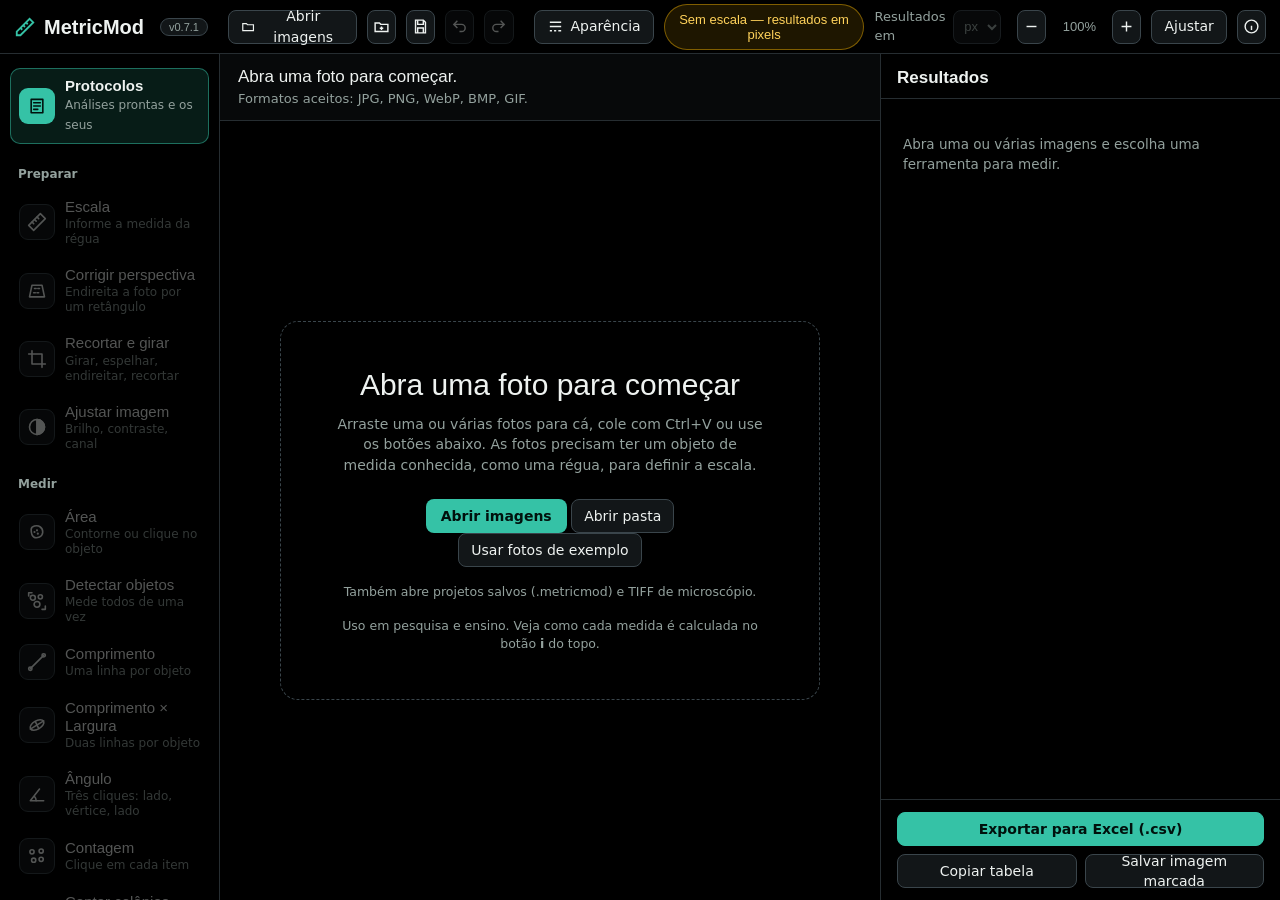
==== index.html @ 8ec02766 "MetricMod 0.7.1: corrigir iluminação com o rolling ball do ImageJ (idêntico); licença MIT Co-Authore" ====
<!DOCTYPE html>
<html lang="pt-BR">
<head>
<meta charset="utf-8">
<meta name="viewport" content="width=device-width, initial-scale=1">
<title>MetricMod</title>
<link rel="manifest" href="manifest.webmanifest">
<meta name="theme-color" content="#000000">
<meta name="apple-mobile-web-app-capable" content="yes">
<meta name="apple-mobile-web-app-title" content="MetricMod">
<meta name="apple-mobile-web-app-status-bar-style" content="black">
<link rel="apple-touch-icon" href="apple-touch-icon.png">
<link rel="icon" type="image/png" href="favicon-32.png">
<style>:root {
  --bg: #000000;
  --raise: #121618;        /* botões e campos */
  --raise-2: #1b2124;      /* hover */
  --line: #262d31;
  --line-2: #3a454b;
  --text: #eef2f0;
  --soft: #93a19d;
  --accent: #35c2a6;       /* verde-água: ação principal */
  --accent-ink: #00110d;
  --accent-soft: rgba(53, 194, 166, .14);
  --scale: #f5b700;
  --danger: #ff6b6b;
  --num: "Bahnschrift", "DIN Alternate", "Roboto Condensed", "Arial Narrow", sans-serif;
  --body: "Segoe UI Variable Text", "Segoe UI", system-ui, -apple-system, sans-serif;
  color-scheme: dark;
}
* { box-sizing: border-box; }
html, body { margin: 0; height: 100%; }
body {
  font: 14px/1.45 var(--body); color: var(--text); background: var(--bg);
  display: grid; grid-template-rows: 54px 1fr; grid-template-columns: 220px 1fr 400px;
  grid-template-areas: "top top top" "tools stage results"; overflow: hidden;
}
button, input, select { font: inherit; color: inherit; }
button { cursor: pointer; }
button:disabled { cursor: default; }
:focus-visible { outline: 2px solid var(--accent); outline-offset: 2px; }
input[type=range] { accent-color: var(--accent); }
input[type=checkbox] { accent-color: var(--accent); width: 15px; height: 15px; }

/* barra superior */
#top { grid-area: top; display: flex; align-items: center; gap: 10px; padding: 0 14px; border-bottom: 1px solid var(--line); background: var(--bg); position: relative; z-index: 5; }
#brand { font: 600 20px/1 var(--num); margin-right: 10px; display: flex; align-items: center; gap: 8px; }
#brand svg { width: 22px; height: 22px; }
.tbtn { border: 1px solid var(--line-2); background: var(--raise); border-radius: 8px; height: 34px; padding: 0 12px; display: inline-flex; align-items: center; gap: 7px; }
.tbtn:hover:not(:disabled) { background: var(--raise-2); border-color: #56646b; }
.tbtn:disabled { opacity: .35; }
.tbtn.icon { width: 34px; padding: 0; justify-content: center; }
.tbtn svg { width: 17px; height: 17px; }
.spacer { flex: 1; }
#scaleChip { font: 500 13px var(--num); padding: 7px 12px; border-radius: 999px; background: rgba(245, 183, 0, .12); color: #ffd25a; border: 1px solid rgba(245, 183, 0, .45); }
#scaleChip.set { background: var(--accent-soft); color: var(--accent); border-color: rgba(53, 194, 166, .45); }
#unitLbl { font-size: 13px; color: var(--soft); display: inline-flex; align-items: center; gap: 6px; margin-right: 6px; }
select { height: 34px; border: 1px solid var(--line-2); border-radius: 8px; padding: 0 6px; background: var(--raise); font: 500 13px var(--num); }
select:disabled { opacity: .4; }
#photoNav { display: inline-flex; align-items: center; gap: 4px; }
#photoNav[hidden] { display: none; }
#photoSel { max-width: 240px; }
#resSub { color: var(--soft); font-size: 12px; max-width: 190px; overflow: hidden; text-overflow: ellipsis; white-space: nowrap; }
#groupBar { padding: 10px 16px 12px; border-bottom: 1px solid var(--line); display: grid; gap: 6px; }
#groupBar[hidden] { display: none; }
#groupBar label { font-size: 12px; color: var(--soft); }
#groupBar .grow { display: flex; gap: 6px; }
#groupIn { flex: 1; min-width: 0; height: 34px; border: 1px solid var(--line-2); border-radius: 8px; padding: 0 10px; background: var(--raise); }
#groupIn::placeholder { color: #66736f; }
td.gcell select { height: 26px; font-size: 12px; padding: 0 2px; max-width: 92px; }
#zoomLbl { font: 500 13px var(--num); min-width: 46px; text-align: center; color: var(--soft); }

/* painel de aparência */
#lookWrap { position: relative; }
#lookPanel { position: absolute; right: 0; top: 42px; width: 360px; background: #0d1012; border: 1px solid var(--line-2); border-radius: 12px; padding: 14px 16px; box-shadow: 0 14px 40px rgba(0, 0, 0, .7); display: grid; gap: 12px; }
#lookPanel[hidden] { display: none; }
.lrow { display: grid; grid-template-columns: 1fr; gap: 6px; font-size: 13px; color: var(--soft); }
.lrow:has(output) { grid-template-columns: 1fr 52px; align-items: center; }
.lrow:has(output) span { grid-column: span 2; }
.lrow output { font: 500 13px var(--num); color: var(--text); text-align: right; }
.lrow.chk { display: flex; align-items: center; gap: 8px; color: var(--text); }
.lrow select { width: 100%; }
#lkColors { display: flex; flex-wrap: wrap; gap: 6px; align-items: center; }
#lkColors em { font-style: normal; color: var(--soft); }
.swb { width: 26px; height: 26px; border-radius: 7px; border: 2px solid transparent; outline: 1px solid rgba(255, 255, 255, .15); }
.swb.on { border-color: #fff; }
#lkCustom { width: 34px; height: 28px; border: 1px solid var(--line-2); border-radius: 7px; background: var(--raise); padding: 2px; }
.lnote { margin: 0; font-size: 12px; color: var(--soft); }

/* ferramentas */
#tools { grid-area: tools; padding: 14px 10px; border-right: 1px solid var(--line); display: flex; flex-direction: column; gap: 3px; overflow-y: auto; }
#tools h2 { font: 600 12px var(--body); color: var(--soft); margin: 14px 8px 6px; }
#tools h2:first-child { margin-top: 0; }
.tool { display: grid; grid-template-columns: 36px 1fr; align-items: center; gap: 10px; text-align: left; border: 1px solid transparent; background: none; border-radius: 10px; padding: 7px 8px; }
.tool .ic { width: 36px; height: 36px; border-radius: 9px; display: grid; place-items: center; background: var(--raise); border: 1px solid var(--line-2); }
.tool .ic svg { width: 20px; height: 20px; }
.tool b { font: 500 15px/1.15 var(--num); display: block; }
.tool small { color: var(--soft); font-size: 12px; display: block; margin-top: 2px; line-height: 1.25; }
.tool:hover:not(:disabled) { background: var(--raise); }
.tool.active { background: var(--accent-soft); border-color: rgba(53, 194, 166, .5); }
.tool.active .ic { background: var(--accent); color: var(--accent-ink); border-color: var(--accent); }
.tool:disabled { opacity: .35; }
.tool.pulse .ic { animation: pulse 1.6s ease-in-out 3; }
@keyframes pulse { 50% { box-shadow: 0 0 0 6px rgba(245, 183, 0, .5); } }
@media (prefers-reduced-motion: reduce) { .tool.pulse .ic { animation: none; box-shadow: 0 0 0 3px var(--scale); } }

/* palco */
#stage { grid-area: stage; position: relative; background: var(--bg); overflow: hidden; display: grid; grid-template-rows: auto 1fr; }
#guide { border-bottom: 1px solid var(--line); padding: 12px 18px; display: flex; align-items: center; gap: 14px; flex-wrap: wrap; min-height: 64px; background: #07090a; }
#guide .step { font: 600 13px var(--num); color: var(--accent-ink); background: var(--accent); border-radius: 6px; padding: 4px 9px; white-space: nowrap; }
#guide .msg { font: 500 17px/1.3 var(--num); flex: 1 1 280px; }
#guide .msg em { font-style: normal; color: var(--soft); font-family: var(--body); font-size: 13px; display: block; font-weight: 400; margin-top: 3px; max-width: 72ch; }
#guide .ctl { display: flex; align-items: center; gap: 8px; flex-wrap: wrap; }
#guide label { font-size: 13px; color: var(--soft); display: inline-flex; align-items: center; gap: 6px; }
#guide input[type=number] { width: 88px; height: 34px; border: 1px solid var(--line-2); border-radius: 8px; padding: 0 8px; font: 500 15px var(--num); background: var(--raise); }
#guide input[type=range] { width: 140px; }
.seg { display: inline-flex; border: 1px solid var(--line-2); border-radius: 9px; overflow: hidden; }
.seg button { border: 0; background: var(--raise); padding: 0 12px; height: 32px; border-right: 1px solid var(--line-2); white-space: nowrap; }
.seg button:last-child { border-right: 0; }
.seg button:hover:not(:disabled):not(.on) { background: var(--raise-2); }
.seg button.on { background: var(--accent); color: var(--accent-ink); font-weight: 600; }
.seg button:disabled { opacity: .35; }
.pbtn { border: 0; background: var(--accent); color: var(--accent-ink); border-radius: 8px; height: 34px; padding: 0 15px; font-weight: 600; }
.pbtn:hover:not(:disabled) { filter: brightness(1.1); }
.pbtn:disabled { opacity: .4; }
.gbtn { border: 1px solid var(--line-2); background: var(--raise); border-radius: 8px; height: 34px; padding: 0 12px; }
.gbtn:hover { background: var(--raise-2); }
#canvasWrap { position: relative; overflow: hidden; }
#cv { position: absolute; inset: 0; width: 100%; height: 100%; touch-action: none; }
#empty { position: absolute; inset: 0; display: grid; place-items: center; text-align: center; padding: 20px; }
#empty .box { border: 1.5px dashed var(--line-2); border-radius: 18px; padding: 46px 54px; max-width: 540px; }
#empty h1 { font: 500 30px/1.15 var(--num); margin: 0 0 12px; }
#empty p { margin: 0 0 24px; color: var(--soft); }
#empty p.small { font-size: 12.5px; margin: 16px 0 0; }
#resume { margin-top: 22px; border-top: 1px solid var(--line-2); padding-top: 18px; display: grid; gap: 8px; justify-items: center; }
#resume[hidden] { display: none; }
#resume span { color: var(--soft); font-size: 13px; }
#empty .box { pointer-events: auto; }
#empty.drag .box { border-color: var(--scale); background: rgba(245, 183, 0, .05); }
#busy { position: absolute; right: 14px; bottom: 14px; background: var(--raise-2); border: 1px solid var(--line-2); padding: 7px 12px; border-radius: 8px; font-size: 13px; display: none; }
#toast { position: absolute; left: 50%; bottom: 18px; transform: translateX(-50%); background: #e9efec; color: #071010; padding: 9px 16px; border-radius: 9px; font-size: 13px; font-weight: 500; opacity: 0; transition: opacity .2s; pointer-events: none; max-width: 80%; text-align: center; }
#toast.show { opacity: 1; }

/* resultados */
#results { grid-area: results; border-left: 1px solid var(--line); display: flex; flex-direction: column; min-height: 0; }
#resHead { padding: 14px 16px 10px; display: flex; align-items: center; gap: 8px; border-bottom: 1px solid var(--line); }
#resHead h2 { font: 600 17px var(--num); margin: 0; flex: 1; }
#resBody { overflow-y: auto; flex: 1; padding: 6px 0 20px; }
.sec { padding: 10px 16px 4px; overflow-x: auto; }
.sec h3 { font: 600 14px var(--num); margin: 4px 0 8px; display: flex; justify-content: space-between; }
.sec h3 span { color: var(--soft); font-weight: 400; font-family: var(--body); font-size: 12px; }
table { width: 100%; border-collapse: collapse; font-size: 13px; }
th { text-align: right; font-weight: 500; color: var(--soft); font-size: 11.5px; padding: 4px 3px; border-bottom: 1px solid var(--line-2); white-space: nowrap; }
th:first-child, td:first-child { text-align: left; }
td { text-align: right; padding: 5px 3px; border-bottom: 1px solid var(--line); font: 400 14px var(--num); font-variant-numeric: tabular-nums; white-space: nowrap; }
tr.row { cursor: pointer; }
tr.row:hover td { background: var(--raise); }
tr.row.sel td { background: var(--accent-soft); }
tr.sum td { color: var(--soft); font-size: 12.5px; border-bottom: 0; }
td .dot { display: inline-block; width: 10px; height: 10px; border-radius: 3px; margin-right: 6px; vertical-align: -1px; }
td .sw { display: inline-block; width: 16px; height: 12px; border-radius: 3px; border: 1px solid rgba(255, 255, 255, .2); vertical-align: -2px; }
td .del { border: 0; background: none; color: var(--soft); padding: 0 2px; font-size: 15px; visibility: hidden; }
tr.row:hover .del, tr.row.sel .del { visibility: visible; }
td .del:hover { color: var(--danger); }
#resEmpty { color: var(--soft); padding: 30px 22px; font-size: 13.5px; }
#resFoot { border-top: 1px solid var(--line); padding: 12px 16px; display: grid; grid-template-columns: 1fr 1fr; gap: 8px; }
#resFoot .tbtn { justify-content: center; }
#resFoot .wide { grid-column: span 2; background: var(--accent); color: var(--accent-ink); border-color: var(--accent); font-weight: 600; }
#resFoot .wide:hover { filter: brightness(1.1); background: var(--accent); }

@media (max-width: 1150px) {
  body { grid-template-columns: 76px 1fr 320px; }
  .tool { grid-template-columns: 36px; justify-content: center; }
  .tool b, .tool small, #tools h2 { display: none; }
  #unitLbl span { display: none; }
}

#verBadge { margin-left: 8px; font: 500 11px var(--num); color: var(--soft); background: var(--raise); border: 1px solid var(--line-2); border-radius: 999px; padding: 2px 8px; vertical-align: 2px; }
#verBadge:hover { color: var(--text); border-color: var(--accent); }
#about { position: fixed; top: 0; right: 0; bottom: 0; width: min(620px, 100%); z-index: 35; background: #050707; border-left: 1px solid var(--line-2); box-shadow: -20px 0 50px rgba(0,0,0,.7); display: flex; flex-direction: column; }
#about[hidden] { display: none; }
#aboutHead { flex: none; display: flex; align-items: center; justify-content: space-between; padding: 14px 18px 8px; }
#aboutHead h2 { margin: 0; font: 600 20px var(--num); }
#aboutHead h2 span { color: var(--soft); font-weight: 400; font-size: 15px; }
#aboutTabs { flex: none; margin: 4px 18px 10px; align-self: flex-start; max-width: calc(100% - 36px); overflow-x: auto; }
#aboutBody { flex: 1; min-height: 0; overflow-y: auto; padding: 4px 18px 30px; line-height: 1.55; }
#aboutBody h3 { font: 600 15px var(--num); margin: 18px 0 6px; color: var(--text); }
#aboutBody p { margin: 0 0 8px; color: #c9d3d0; max-width: 70ch; }
#aboutBody .ref { font-size: 12.5px; color: var(--soft); }
#aboutBody .ij { font-size: 12.5px; color: var(--accent); }
#aboutBody .notice { border: 1px solid rgba(245,183,0,.45); background: rgba(245,183,0,.08); color: #ffd25a; border-radius: 10px; padding: 10px 12px; margin: 6px 0 14px; font-size: 13px; }
#aboutBody table { font-size: 12.5px; margin-top: 8px; }
#aboutBody td, #aboutBody th { white-space: normal; text-align: left; font-family: var(--body); font-size: 12.5px; vertical-align: top; padding: 6px 6px; }
#aboutBody .cite { background: var(--raise); border: 1px solid var(--line-2); border-radius: 10px; padding: 12px 14px; margin: 6px 0 4px; font-size: 13.5px; color: var(--text); }
#aboutBody .row { display: flex; gap: 8px; margin-bottom: 14px; }
#btnRes, #resClose, #guide .tips { display: none; }
#btnInstall[hidden] { display: none; }
#updBar { position: fixed; left: 50%; top: 64px; transform: translateX(-50%); z-index: 40; background: #0d1012; border: 1px solid var(--accent); border-radius: 12px; padding: 10px 12px 10px 16px; display: flex; gap: 12px; align-items: center; box-shadow: 0 10px 30px rgba(0,0,0,.7); }
#updBar[hidden] { display: none; }
#guide .tips { border: 1px solid var(--line-2); background: var(--raise); border-radius: 999px; width: 30px; height: 30px; align-items: center; justify-content: center; font: 600 14px var(--num); }
#btnRes b { font: 600 12px var(--num); background: var(--accent); color: var(--accent-ink); border-radius: 999px; padding: 1px 7px; }

/* ---------- celular e telas estreitas ---------- */
@media (max-width: 820px) {
  body { grid-template-columns: 1fr; grid-template-rows: auto 1fr auto; grid-template-areas: "top" "stage" "tools"; height: 100dvh; }
  #top { height: auto; min-height: 52px; padding: 8px; gap: 6px; overflow-x: auto; scrollbar-width: none; }
  #top::-webkit-scrollbar { display: none; }
  #top > * { flex: none; }
  #brand { font-size: 0; margin-right: 2px; }
  #brand svg { width: 24px; height: 24px; }
  .lbl { display: none; }
  .tbtn { height: 38px; }
  .tbtn.icon { width: 38px; }
  #scaleChip { max-width: 150px; overflow: hidden; text-overflow: ellipsis; white-space: nowrap; }
  #zoomLbl, #btnZoomIn, #btnZoomOut { display: none; }
  #photoSel { max-width: 130px; }
  #btnRes { display: inline-flex; }
  .spacer { display: none; }
  #lookPanel { position: fixed; left: 8px; right: 8px; top: 60px; width: auto; max-height: calc(100dvh - 80px); overflow-y: auto; z-index: 30; }

  #tools { grid-area: tools; flex-direction: row; gap: 2px; padding: 6px 6px calc(6px + env(safe-area-inset-bottom)); border-right: 0; border-top: 1px solid var(--line); overflow-x: auto; overflow-y: hidden; scrollbar-width: none; }
  #tools::-webkit-scrollbar { display: none; }
  #tools h2 { display: none; }
  .tool { flex: none; width: 74px; grid-template-columns: 1fr; justify-items: center; text-align: center; gap: 4px; padding: 6px 2px; }
  .tool b { display: block; font-size: 11.5px; line-height: 1.15; }
  .tool small { display: none; }
  .tool .ic { width: 40px; height: 40px; }

  #guide { padding: 8px 10px; gap: 8px; min-height: 0; max-height: 46dvh; overflow-y: auto; }
  #guide .msg { font-size: 15px; flex: 1 1 0; min-width: 60%; }
  #guide .msg em { font-size: 12px; display: none; }
  #guide.open .msg em { display: block; }
  #guide .tips { display: inline-flex; }
  #guide .ctl { gap: 6px; flex-wrap: nowrap; overflow-x: auto; max-width: 100%; scrollbar-width: none; padding-bottom: 2px; }
  #guide .ctl::-webkit-scrollbar { display: none; }
  #guide .ctl > * { flex: none; }
  #brand { order: -3; } #btnRes { order: -2; }
  #guide input[type=range] { width: 110px; }
  .seg { max-width: 100%; overflow-x: auto; scrollbar-width: none; }
  .seg button { height: 34px; padding: 0 10px; font-size: 13px; }
  .pbtn, .gbtn { height: 38px; }

  #results { position: fixed; left: 0; right: 0; bottom: 0; height: 78dvh; z-index: 25; background: #000; border: 1px solid var(--line-2); border-bottom: 0; border-radius: 16px 16px 0 0; transform: translateY(105%); transition: transform .25s ease; box-shadow: 0 -10px 40px rgba(0, 0, 0, .8); }
  body.showRes #results { transform: none; }
  #resClose { display: inline-flex; }
  #resSub { display: none; }
  #empty .box { padding: 28px 20px; }
  #empty h1 { font-size: 23px; }
  #toast { bottom: 10px; max-width: 94%; }
}
@media (max-width: 820px) and (prefers-reduced-motion: reduce) { #results { transition: none; } }

/* protocolos e painéis laterais */
.drawer { position: fixed; top: 0; left: 0; bottom: 0; width: min(560px, 100%); z-index: 35; background: #050707; border-right: 1px solid var(--line-2); box-shadow: 20px 0 50px rgba(0,0,0,.7); display: flex; flex-direction: column; }
.drawer[hidden] { display: none; }
.dhead { flex: none; display: flex; align-items: center; justify-content: space-between; padding: 14px 18px 8px; }
.dhead h2 { margin: 0; font: 600 20px var(--num); }
.dbody { flex: 1; min-height: 0; overflow-y: auto; padding: 4px 18px 30px; }
.dbody h3 { font: 600 15px var(--num); margin: 20px 0 8px; }
.dbody p { color: #c9d3d0; margin: 0 0 10px; }
.dbody .ref { font-size: 12.5px; color: var(--soft); }
.dbody .row { display: flex; gap: 8px; flex-wrap: wrap; margin: 8px 0 6px; }
.pcard { border: 1px solid var(--line-2); background: var(--raise); border-radius: 12px; padding: 12px 14px; margin-bottom: 10px; display: grid; gap: 10px; }
.pcard b { font: 600 15px var(--num); display: block; }
.pcard span { font-size: 12px; color: var(--accent); }
.pcard p { margin: 4px 0 0; font-size: 13px; color: var(--soft); }
.pbtns { display: flex; gap: 6px; flex-wrap: wrap; }
.fld { display: grid; gap: 4px; font-size: 13px; color: var(--soft); margin-bottom: 10px; }
.fld input, .fld select, .fld textarea { background: var(--raise); border: 1px solid var(--line-2); border-radius: 8px; padding: 8px 10px; color: var(--text); font: inherit; }
.chk { display: flex; gap: 8px; align-items: flex-start; font-size: 13px; margin-bottom: 8px; color: var(--text); }
.chk input { margin-top: 2px; }
#tools .protoBtn { display: grid; grid-template-columns: 36px 1fr; align-items: center; gap: 10px; text-align: left; border: 1px solid rgba(53,194,166,.5); background: var(--accent-soft); border-radius: 10px; padding: 8px; margin-bottom: 6px; }
#tools .protoBtn .ic { width: 36px; height: 36px; border-radius: 9px; display: grid; place-items: center; background: var(--accent); color: var(--accent-ink); }
#tools .protoBtn .ic svg { width: 20px; height: 20px; }
#tools .protoBtn b { font: 600 15px var(--num); display: block; }
#tools .protoBtn small { color: var(--soft); font-size: 12px; }
.proto { flex-basis: 100%; border: 1px solid rgba(53,194,166,.45); background: var(--accent-soft); border-radius: 10px; padding: 8px 10px; }
.proto .ptop { display: flex; gap: 8px; align-items: center; flex-wrap: wrap; }
.proto b { font: 600 14px var(--num); margin-right: 4px; }
.proto ol { margin: 8px 0 2px; padding-left: 20px; color: #c9d3d0; font-size: 13px; }
.gbtn.sm, .pbtn.sm { height: 28px; padding: 0 10px; font-size: 12.5px; }
#guide .lbl2 { font-size: 13px; color: var(--soft); }
#btnCmp.on { border-color: var(--scale); color: var(--scale); }
#cmpSel[hidden] { display: none; }
#cmpSel { max-width: 200px; }
.chk2 { display: flex; gap: 8px; align-items: center; font-size: 13px; color: var(--text); margin-top: 4px; }
#chartBox { border-top: 1px solid var(--line); padding: 10px 16px 6px; }
#chartBox[hidden] { display: none; }
#chartBox .ch { display: flex; justify-content: space-between; align-items: center; gap: 8px; font-size: 12.5px; color: var(--soft); margin-bottom: 6px; }
#chart { width: 100%; height: 150px; display: block; }
.lsub { border-left: 2px solid var(--line-2); padding-left: 10px; display: grid; gap: 10px; }
.lsub[hidden] { display: none; }
.lsub input[type=number] { width: 120px; height: 30px; background: var(--raise); border: 1px solid var(--line-2); border-radius: 7px; color: var(--text); padding: 0 8px; }
@media (max-width: 820px) { #tools .protoBtn { flex: none; width: 82px; grid-template-columns: 1fr; justify-items: center; text-align: center; gap: 4px; margin: 0 4px 0 0; padding: 6px 2px; } #tools .protoBtn small { display: none; } #tools .protoBtn b { font-size: 11.5px; } }

/* tutorial de primeiro uso */
#tour { position: fixed; inset: 0; z-index: 50; pointer-events: none; }
#tour[hidden] { display: none; }
#tourBox { position: fixed; pointer-events: auto; width: min(340px, calc(100vw - 24px)); background: #0d1012; border: 1px solid var(--accent); border-radius: 12px; padding: 14px 16px; box-shadow: 0 14px 40px rgba(0,0,0,.8); }
#tourTxt b { font: 600 16px var(--num); display: block; margin-bottom: 4px; }
#tourTxt { font-size: 13.5px; color: #c9d3d0; }
#tourBox .row { display: flex; gap: 8px; align-items: center; margin-top: 12px; }
#tourStep { flex: 1; font-size: 12px; color: var(--soft); }
.tourHi { position: relative; z-index: 49; outline: 3px solid var(--scale) !important; outline-offset: 3px; border-radius: 10px; }
</style>
</head>
<body>
<header id="top">
  <div id="brand" title="MetricMod 0.7.1"><svg viewBox="0 0 24 24" fill="none" stroke="#35c2a6" stroke-width="2"><path d="M3 17 17 3l4 4L7 21H3z"/><path d="m7 13 2 2M10 10l2 2M13 7l2 2"/></svg>MetricMod<button id="verBadge" title="Novidades desta versão">v0.7.1</button></div>
  <button class="tbtn" id="btnOpen" title="Abrir uma ou várias imagens (Ctrl+O)"><svg viewBox="0 0 24 24" fill="none" stroke="currentColor" stroke-width="2"><path d="M3 7h6l2 2h10v10H3z"/></svg><span class="lbl">Abrir imagens</span></button>
  <input type="file" id="file" accept="image/*,.tif,.tiff,.heic,.heif,.metricmod" multiple hidden>
  <input type="file" id="folder" webkitdirectory multiple hidden>
  <button class="tbtn icon" id="btnFolder" title="Abrir uma pasta inteira de fotos"><svg viewBox="0 0 24 24" fill="none" stroke="currentColor" stroke-width="2"><path d="M3 7h6l2 2h10v10H3z"/><path d="M12 12v5M9.5 14.5h5"/></svg></button>
  <button class="tbtn icon" id="btnSave" title="Salvar projeto: fotos e medições, para continuar depois (Ctrl+S)"><svg viewBox="0 0 24 24" fill="none" stroke="currentColor" stroke-width="2"><path d="M5 3h11l3 3v15H5z"/><path d="M8 3v6h8V3M8 21v-7h8v7"/></svg></button>
  <div id="photoNav" hidden>
    <button class="tbtn icon" id="photoPrev" title="Foto anterior (PageUp)"><svg viewBox="0 0 24 24" fill="none" stroke="currentColor" stroke-width="2"><path d="m15 5-7 7 7 7"/></svg></button>
    <select id="photoSel" title="Escolher foto"></select>
    <button class="tbtn icon" id="btnCmp" title="Comparar com outra foto (arraste a divisória)"><svg viewBox="0 0 24 24" fill="none" stroke="currentColor" stroke-width="2"><rect x="3" y="4" width="18" height="16" rx="2"/><path d="M12 2v20"/></svg></button>
    <select id="cmpSel" hidden title="Foto para comparar"></select>
    <button class="tbtn icon" id="photoNext" title="Próxima foto (PageDown)"><svg viewBox="0 0 24 24" fill="none" stroke="currentColor" stroke-width="2"><path d="m9 5 7 7-7 7"/></svg></button>
  </div>
  <button class="tbtn icon" id="btnUndo" title="Desfazer (Ctrl+Z)" disabled><svg viewBox="0 0 24 24" fill="none" stroke="currentColor" stroke-width="2"><path d="M9 14 4 9l5-5"/><path d="M4 9h11a5 5 0 0 1 0 10h-3"/></svg></button>
  <button class="tbtn icon" id="btnRedo" title="Refazer (Ctrl+Y)" disabled><svg viewBox="0 0 24 24" fill="none" stroke="currentColor" stroke-width="2"><path d="m15 14 5-5-5-5"/><path d="M20 9H9a5 5 0 0 0 0 10h3"/></svg></button>
  <div class="spacer"></div>
  <div id="lookWrap">
    <button class="tbtn" id="btnLook" aria-expanded="false" aria-controls="lookPanel" title="Espessura, tipo de linha, cores e legenda"><svg viewBox="0 0 24 24" fill="none" stroke="currentColor" stroke-width="2"><path d="M4 6h16M4 12h16" /><path d="M4 18h3M10 18h3M16 18h4"/></svg><span class="lbl">Aparência</span></button>
    <div id="lookPanel" hidden>
      <div class="lrow"><span>Espessura da linha</span><input type="range" id="lkWidth" min="1" max="8" step="0.5"><output id="lkWidthV"></output></div>
      <div class="lrow"><span>Tipo de linha</span><div class="seg" id="lkDash"><button data-v="solid">Contínua</button><button data-v="dash">Tracejada</button><button data-v="dot">Pontilhada</button></div></div>
      <div class="lrow"><span>Legenda</span><select id="lkLegend">
        <option value="line">Junto de cada marcação</option>
        <option value="tl">Canto superior esquerdo</option><option value="tr">Canto superior direito</option>
        <option value="bl">Canto inferior esquerdo</option><option value="br">Canto inferior direito</option>
        <option value="none">Sem legenda</option></select></div>
      <label class="lrow chk" id="lkTagsRow"><input type="checkbox" id="lkTags"> Mostrar o nome (A1, C1…) junto da marcação</label>
      <label class="lrow chk"><input type="checkbox" id="lkStamp"> Carimbo na imagem salva (versão, escala e data)</label>
      <label class="lrow chk"><input type="checkbox" id="lkSbar"> Barra de escala na imagem</label>
      <div id="lkSbarOpts" class="lsub" hidden>
        <div class="lrow"><span>Posição</span><select id="lkSbarPos"><option value="br">Canto inferior direito</option><option value="bl">Canto inferior esquerdo</option><option value="tr">Canto superior direito</option><option value="tl">Canto superior esquerdo</option></select></div>
        <div class="lrow"><span>Cor</span><select id="lkSbarColor"><option value="auto">Automática (contraste com o fundo)</option><option value="white">Branca</option><option value="black">Preta</option></select></div>
        <div class="lrow"><span>Tamanho da barra <span id="lkSbarUnit"></span> (vazio = automático)</span><input type="number" id="lkSbarLen" min="0" step="any" placeholder="automático"></div>
        <div class="lrow"><span>Espessura</span><input type="range" id="lkSbarThick" min="0.5" max="4" step="0.5"><output></output></div>
        <label class="lrow chk"><input type="checkbox" id="lkSbarText"> Mostrar o valor embaixo da barra</label>
      </div>
      <div class="lrow"><span>Tamanho do texto</span><input type="range" id="lkSize" min="9" max="24"><output id="lkSizeV"></output></div>
      <div class="lrow"><span>Cor da marcação selecionada</span><div id="lkColors"></div></div>
      <p class="lnote">Vale para a tela e para a imagem salva.</p>
    </div>
  </div>
  <button id="scaleChip" title="Definir escala">Sem escala — resultados em pixels</button>
  <label id="unitLbl"><span class="lbl">Resultados em</span> <select id="dispUnit" disabled><option>px</option></select></label>
  <button class="tbtn icon" id="btnZoomOut" title="Diminuir zoom (−)"><svg viewBox="0 0 24 24" fill="none" stroke="currentColor" stroke-width="2"><path d="M5 12h14"/></svg></button>
  <span id="zoomLbl">100%</span>
  <button class="tbtn icon" id="btnZoomIn" title="Aumentar zoom (+)"><svg viewBox="0 0 24 24" fill="none" stroke="currentColor" stroke-width="2"><path d="M5 12h14M12 5v14"/></svg></button>
  <button class="tbtn" id="btnFit" title="Ajustar à janela (0)">Ajustar</button>
  <button class="tbtn icon" id="btnAbout" title="Métodos, validação e como citar"><svg viewBox="0 0 24 24" fill="none" stroke="currentColor" stroke-width="2"><circle cx="12" cy="12" r="9"/><path d="M12 11v6M12 7.5v.01"/></svg></button>
  <button class="tbtn" id="btnInstall" hidden title="Instalar o MetricMod neste aparelho"><svg viewBox="0 0 24 24" fill="none" stroke="currentColor" stroke-width="2"><path d="M12 3v12M7 10l5 5 5-5M4 20h16"/></svg><span class="lbl">Instalar</span></button>
  <button class="tbtn" id="btnRes" title="Ver resultados">Resultados <b id="resCount">0</b></button>
</header>

<nav id="tools" aria-label="Ferramentas"></nav>
<aside id="protoPanel" class="drawer" hidden aria-label="Protocolos">
  <div class="dhead"><h2>Protocolos</h2><button class="tbtn" id="protoClose">Fechar</button></div>
  <div class="dbody" id="protoBody"></div>
  <input type="file" id="protoFile" accept=".json,application/json" hidden>
</aside>

<main id="stage">
  <div id="guide"></div>
  <div id="canvasWrap">
    <canvas id="cv"></canvas>
    <div id="empty"><div class="box">
      <h1>Abra uma foto para começar</h1>
      <p>Arraste uma ou várias fotos para cá, cole com Ctrl+V ou use os botões abaixo. As fotos precisam ter um objeto de medida conhecida, como uma régua, para definir a escala.</p>
      <button class="pbtn" id="btnOpen2">Abrir imagens</button> <button class="gbtn" id="btnFolder2">Abrir pasta</button> <button class="gbtn" id="btnExamples">Usar fotos de exemplo</button>
      <p class="small">Também abre projetos salvos (.metricmod) e TIFF de microscópio.</p>
      <p class="small">Uso em pesquisa e ensino. Veja como cada medida é calculada no botão <b>i</b> do topo.</p>
      <div id="resume" hidden><b>Continuar de onde parou?</b><span id="resumeTxt"></span><div><button class="pbtn" id="btnResume">Continuar</button> <button class="gbtn" id="btnDiscard">Começar do zero</button></div></div>
    </div></div>
    <div id="busy">Processando…</div>
    <div id="toast"></div>
  </div>
</main>

<aside id="results">
  <div id="resHead"><h2>Resultados</h2><span id="resSub"></span><button class="tbtn" id="resClose">Fechar</button></div>
  <div id="groupBar" hidden>
    <label for="groupIn">Grupo das próximas medições</label>
    <div class="grow"><input id="groupIn" list="groupList" placeholder="Sem grupo (digite, ex.: Tratamento A)" autocomplete="off"><datalist id="groupList"></datalist>
    <button class="gbtn" id="groupAll" title="Coloca todas as medições desta foto no grupo escolhido">Aplicar à foto</button></div>
    <label class="chk2" title="Acrescenta média, desvio, mínimo, máximo e densidade integrada de cinza às áreas"><input type="checkbox" id="measureInt"> Medir intensidade (cinza)</label>
  </div>
  <div id="resBody"></div>
  <div id="chartBox" hidden><div class="ch"><span id="chartTitle"></span><button class="gbtn sm" id="chartCsv">Exportar valores</button></div><canvas id="chart"></canvas></div>
  <div id="resFoot">
    <button class="tbtn wide" id="btnCsv">Exportar para Excel (.csv)</button>
    <button class="tbtn" id="btnCopy">Copiar tabela</button>
    <button class="tbtn" id="btnPng">Salvar imagem marcada</button>
  </div>
</aside>
<aside id="about" hidden aria-label="Métodos e citação">
  <div id="aboutHead"><h2>MetricMod <span id="aboutVer"></span></h2><button class="tbtn" id="aboutClose">Fechar</button></div>
  <div class="seg" id="aboutTabs"><button data-t="metodos" class="on">Métodos</button><button data-t="validacao">Validação</button><button data-t="citar">Como citar</button><button data-t="novidades">Novidades</button><button data-t="creditos">Créditos</button></div>
  <div id="aboutBody"></div>
</aside>
<div id="tour" hidden><div id="tourBox"><div id="tourTxt"></div><div class="row"><span id="tourStep"></span><button class="gbtn" id="tourSkip">Pular</button><button class="pbtn" id="tourNext">Próximo</button></div></div></div>
<div id="updBar" hidden>Há uma versão nova do MetricMod. <button class="pbtn" id="btnUpd">Atualizar agora</button></div>
<script>/* MetricMod — núcleo de cálculo.
   Algoritmos seguem as convenções do ImageJ 1.54 (domínio público):
   - pixel (x,y) ocupa o quadrado [x,x+1)×[y,y+1); polígono preenche pixels cujo centro está dentro (PolygonFiller)
   - contorno traçado pelas bordas dos pixels, 8-conectado (Wand.traceEdge)
   - perímetro traçado com correção de cantos (PolygonRoi.getTracedPerimeter)
   - Feret máximo/mínimo sobre o fecho convexo (Roi.getFeretValues)
   - limiar de Otsu (AutoThresholder.Otsu)
   Máscaras: {x, y, w, h, data: Uint8Array(w*h)} em coordenadas da imagem. */
(function (root) {
  'use strict';
  const MM = {};

  /* ---------- Máscaras ---------- */
  MM.newMask = (x, y, w, h) => ({ x, y, w, h, data: new Uint8Array(Math.max(0, w * h)) });

  MM.maskCount = (m) => { let n = 0; const d = m.data; for (let i = 0; i < d.length; i++) n += d[i] ? 1 : 0; return n; };

  // Garante que a máscara cubra o retângulo [x0,x1)×[y0,y1), limitado à imagem.
  MM.ensureBounds = (m, x0, y0, x1, y1, W, H) => {
    x0 = Math.max(0, Math.min(x0, m.x)); y0 = Math.max(0, Math.min(y0, m.y));
    x1 = Math.min(W, Math.max(x1, m.x + m.w)); y1 = Math.min(H, Math.max(y1, m.y + m.h));
    if (x0 === m.x && y0 === m.y && x1 === m.x + m.w && y1 === m.y + m.h) return m;
    const n = MM.newMask(x0, y0, x1 - x0, y1 - y0);
    for (let j = 0; j < m.h; j++) n.data.set(m.data.subarray(j * m.w, (j + 1) * m.w), (j + m.y - y0) * n.w + (m.x - x0));
    return n;
  };

  // Recorta a máscara ao menor retângulo com pixels ligados.
  MM.cropMask = (m) => {
    let x0 = m.w, y0 = m.h, x1 = -1, y1 = -1;
    for (let j = 0; j < m.h; j++) for (let i = 0; i < m.w; i++) if (m.data[j * m.w + i]) {
      if (i < x0) x0 = i; if (i > x1) x1 = i; if (j < y0) y0 = j; if (j > y1) y1 = j;
    }
    if (x1 < 0) return MM.newMask(m.x, m.y, 0, 0);
    const n = MM.newMask(m.x + x0, m.y + y0, x1 - x0 + 1, y1 - y0 + 1);
    for (let j = 0; j < n.h; j++) n.data.set(m.data.subarray((j + y0) * m.w + x0, (j + y0) * m.w + x1 + 1), j * n.w);
    return n;
  };

  MM.cloneMask = (m) => ({ x: m.x, y: m.y, w: m.w, h: m.h, data: m.data.slice() });

  /* ---------- Rasterização de polígono (regra do centro do pixel) ---------- */
  MM.rasterPolygon = (pts, W, H) => {
    let minx = Infinity, miny = Infinity, maxx = -Infinity, maxy = -Infinity;
    for (const p of pts) { minx = Math.min(minx, p[0]); maxx = Math.max(maxx, p[0]); miny = Math.min(miny, p[1]); maxy = Math.max(maxy, p[1]); }
    const x0 = Math.max(0, Math.floor(minx)), y0 = Math.max(0, Math.floor(miny));
    const x1 = Math.min(W, Math.ceil(maxx) + 1), y1 = Math.min(H, Math.ceil(maxy) + 1);
    const m = MM.newMask(x0, y0, Math.max(0, x1 - x0), Math.max(0, y1 - y0));
    const n = pts.length, xs = [];
    for (let y = y0; y < y1; y++) {
      const yc = y + 0.5; xs.length = 0;
      for (let i = 0, j = n - 1; i < n; j = i++) {
        const [xi, yi] = pts[i], [xj, yj] = pts[j];
        if ((yi <= yc) !== (yj <= yc)) xs.push(xi + (yc - yi) * (xj - xi) / (yj - yi));
      }
      xs.sort((a, b) => a - b);
      for (let k = 0; k + 1 < xs.length; k += 2) {
        // mesma regra de desempate do ImageJ (PolygonFiller): primeiro pixel = (int)(x + 0,5 + 1e-8)
        const a = Math.max(x0, Math.floor(xs[k] + 0.5 + 1e-8)), b = Math.min(x1, Math.floor(xs[k + 1] + 0.5 + 1e-8));
        for (let x = a; x < b; x++) m.data[(y - y0) * m.w + (x - x0)] = 1;
      }
    }
    return m;
  };

  // Combina 'src' em 'dst' (add=true liga, add=false apaga). Retorna nova máscara recortada.
  MM.combine = (dst, src, add, W, H) => {
    let m = add ? MM.ensureBounds(dst, src.x, src.y, src.x + src.w, src.y + src.h, W, H) : MM.cloneMask(dst);
    for (let j = 0; j < src.h; j++) {
      const yy = src.y + j - m.y; if (yy < 0 || yy >= m.h) continue;
      for (let i = 0; i < src.w; i++) {
        if (!src.data[j * src.w + i]) continue;
        const xx = src.x + i - m.x; if (xx < 0 || xx >= m.w) continue;
        m.data[yy * m.w + xx] = add ? 1 : 0;
      }
    }
    return MM.cropMask(m);
  };

  // Pincel: segmento grosso de (ax,ay) até (bx,by) com raio r.
  MM.strokeMask = (ax, ay, bx, by, r, W, H) => {
    const x0 = Math.max(0, Math.floor(Math.min(ax, bx) - r)), y0 = Math.max(0, Math.floor(Math.min(ay, by) - r));
    const x1 = Math.min(W, Math.ceil(Math.max(ax, bx) + r) + 1), y1 = Math.min(H, Math.ceil(Math.max(ay, by) + r) + 1);
    const m = MM.newMask(x0, y0, Math.max(0, x1 - x0), Math.max(0, y1 - y0));
    const dx = bx - ax, dy = by - ay, L2 = dx * dx + dy * dy, r2 = r * r;
    for (let y = y0; y < y1; y++) for (let x = x0; x < x1; x++) {
      const px = x + 0.5, py = y + 0.5;
      let t = L2 ? ((px - ax) * dx + (py - ay) * dy) / L2 : 0; t = Math.max(0, Math.min(1, t));
      const ex = px - (ax + t * dx), ey = py - (ay + t * dy);
      if (ex * ex + ey * ey <= r2) m.data[(y - y0) * m.w + (x - x0)] = 1;
    }
    return m;
  };

  /* ---------- Preenchimento de furos ---------- */
  MM.fillHoles = (m) => {
    const w = m.w + 2, h = m.h + 2, out = new Uint8Array(w * h), stack = [0];
    const inM = (i, j) => i >= 1 && j >= 1 && i <= m.w && j <= m.h && m.data[(j - 1) * m.w + (i - 1)];
    out[0] = 1;
    while (stack.length) {
      const p = stack.pop(), i = p % w, j = (p / w) | 0;
      const nb = [[i + 1, j], [i - 1, j], [i, j + 1], [i, j - 1]];
      for (const [a, b] of nb) {
        if (a < 0 || b < 0 || a >= w || b >= h) continue;
        const q = b * w + a; if (out[q] || inM(a, b)) continue;
        out[q] = 1; stack.push(q);
      }
    }
    const n = MM.cloneMask(m);
    for (let j = 0; j < m.h; j++) for (let i = 0; i < m.w; i++) if (!out[(j + 1) * w + i + 1]) n.data[j * m.w + i] = 1;
    return n;
  };

  /* ---------- Componentes conectados (8-conectado) ---------- */
  MM.label = (bin, w, h) => {
    const lab = new Int32Array(w * h), comps = []; let next = 0; const stack = [];
    for (let s = 0; s < w * h; s++) {
      if (!bin[s] || lab[s]) continue;
      next++; let area = 0, x0 = w, y0 = h, x1 = 0, y1 = 0, edge = false;
      lab[s] = next; stack.push(s);
      while (stack.length) {
        const p = stack.pop(), x = p % w, y = (p / w) | 0; area++;
        if (x < x0) x0 = x; if (x > x1) x1 = x; if (y < y0) y0 = y; if (y > y1) y1 = y;
        if (x === 0 || y === 0 || x === w - 1 || y === h - 1) edge = true;
        for (let dy = -1; dy <= 1; dy++) for (let dx = -1; dx <= 1; dx++) {
          const a = x + dx, b = y + dy; if (a < 0 || b < 0 || a >= w || b >= h) continue;
          const q = b * w + a; if (bin[q] && !lab[q]) { lab[q] = next; stack.push(q); }
        }
      }
      comps.push({ label: next, area, x0, y0, x1, y1, edge, start: s });
    }
    return { lab, comps };
  };

  MM.maskFromLabel = (lab, w, c) => {
    const m = MM.newMask(c.x0, c.y0, c.x1 - c.x0 + 1, c.y1 - c.y0 + 1);
    for (let j = 0; j < m.h; j++) for (let i = 0; i < m.w; i++) if (lab[(j + c.y0) * w + i + c.x0] === c.label) m.data[j * m.w + i] = 1;
    return m;
  };

  /* ---------- Contorno (porta do Wand.traceEdge, 8-conectado) ---------- */
  // inside(x,y) testa o pixel; vértice (x,y) é o canto superior esquerdo do pixel (x,y).
  MM.traceEdge = (inside, startX, startY) => {
    const xs = [], ys = [];
    const ins = (x, y, d) => {
      switch (d & 3) { case 0: return inside(x, y); case 1: return inside(x, y - 1); case 2: return inside(x - 1, y - 1); default: return inside(x - 1, y); }
    };
    const startDirection = 1; let x = startX, y = startY, direction = startDirection, guard = 0;
    do {
      let nd = direction + 1;
      do { if (ins(x, y, nd)) break; nd--; } while (nd >= direction);
      if (nd !== direction) { xs.push(x); ys.push(y); }
      switch (nd & 3) { case 0: x++; break; case 1: y--; break; case 2: x--; break; case 3: y++; break; }
      direction = nd;
      if (++guard > 1e7) break;
    } while (x !== startX || y !== startY || (direction & 3) !== startDirection);
    if (xs.length && xs[0] !== x) { xs.push(x); ys.push(y); }
    return xs.map((v, i) => [v, ys[i]]);
  };

  // Contornos externos de todos os componentes da máscara, em coordenadas da imagem.
  MM.outlines = (m) => {
    const { lab, comps } = MM.label(m.data, m.w, m.h), res = [];
    for (const c of comps) {
      const inside = (x, y) => x >= 0 && y >= 0 && x < m.w && y < m.h && lab[y * m.w + x] === c.label;
      // ImageJ começa na borda esquerda do primeiro pixel (raster) do componente, subindo.
      const sx = c.start % m.w, sy = (c.start / m.w) | 0;
      const poly = MM.traceEdge(inside, sx, sy);
      res.push({ poly: poly.map(([x, y]) => [x + m.x, y + m.y]), area: c.area });
    }
    return res;
  };

  MM.tracedPerimeter = (pts) => {
    const n = pts.length; if (n < 4) return 0;
    let sumdx = 0, sumdy = 0, nCorners = 0;
    let dx1 = pts[0][0] - pts[n - 1][0], dy1 = pts[0][1] - pts[n - 1][1];
    let side1 = Math.abs(dx1) + Math.abs(dy1), corner = false;
    for (let i = 0; i < n; i++) {
      const ni = (i + 1) % n, dx2 = pts[ni][0] - pts[i][0], dy2 = pts[ni][1] - pts[i][1];
      sumdx += Math.abs(dx1); sumdy += Math.abs(dy1);
      const side2 = Math.abs(dx2) + Math.abs(dy2);
      if (side1 > 1 || !corner) { corner = true; nCorners++; } else corner = false;
      dx1 = dx2; dy1 = dy2; side1 = side2;
    }
    return sumdx + sumdy - nCorners * (2 - Math.SQRT2);
  };

  // Comprimento de polígono/linha. smooth=true aplica média móvel de 3 pontos (como o ImageJ faz em traçado à mão livre).
  MM.polyLength = (pts, closed, smooth) => {
    let p = pts;
    if (smooth && pts.length > 3) {
      const n = pts.length; p = [];
      for (let i = 0; i < n; i++) {
        const a = pts[closed ? (i + n - 1) % n : Math.max(0, i - 1)], b = pts[i], c = pts[closed ? (i + 1) % n : Math.min(n - 1, i + 1)];
        p.push([(a[0] + b[0] + c[0]) / 3, (a[1] + b[1] + c[1]) / 3]);
      }
    }
    let L = 0; for (let i = 1; i < p.length; i++) L += Math.hypot(p[i][0] - p[i - 1][0], p[i][1] - p[i - 1][1]);
    if (closed && p.length > 2) L += Math.hypot(p[0][0] - p[p.length - 1][0], p[0][1] - p[p.length - 1][1]);
    return L;
  };

  /* ---------- Fecho convexo e Feret ---------- */
  MM.convexHull = (pts) => {
    const p = pts.map((q) => [q[0], q[1]]).sort((a, b) => a[0] - b[0] || a[1] - b[1]);
    const u = []; for (let i = 0; i < p.length; i++) if (!i || p[i][0] !== p[i - 1][0] || p[i][1] !== p[i - 1][1]) u.push(p[i]);
    if (u.length < 3) return u;
    const cross = (o, a, b) => (a[0] - o[0]) * (b[1] - o[1]) - (a[1] - o[1]) * (b[0] - o[0]);
    const lo = [], hi = [];
    for (const q of u) { while (lo.length >= 2 && cross(lo[lo.length - 2], lo[lo.length - 1], q) <= 0) lo.pop(); lo.push(q); }
    for (let i = u.length - 1; i >= 0; i--) { const q = u[i]; while (hi.length >= 2 && cross(hi[hi.length - 2], hi[hi.length - 1], q) <= 0) hi.pop(); hi.push(q); }
    hi.pop(); lo.pop(); return lo.concat(hi);
  };

  // Retorna diâmetros em pixels + extremidades para desenhar.
  MM.feret = (hull) => {
    const n = hull.length;
    if (n === 0) return { max: 0, min: 0, angle: 0, maxLine: null, minLine: null };
    let d2 = 0, p1 = 0, p2 = 0;
    for (let i = 0; i < n; i++) for (let j = i + 1; j < n; j++) {
      const dx = hull[i][0] - hull[j][0], dy = hull[i][1] - hull[j][1], s = dx * dx + dy * dy;
      if (s > d2) { d2 = s; p1 = i; p2 = j; }
    }
    if (hull[p1][0] > hull[p2][0]) [p1, p2] = [p2, p1];
    let angle = Math.atan2(hull[p1][1] - hull[p2][1], hull[p2][0] - hull[p1][0]) * 180 / Math.PI; if (angle < 0) angle += 180;
    let min = n < 3 ? 0 : Infinity, minLine = null;
    if (n >= 3) {
      // casco no sentido anti-horário matemático (y para baixo => horário na tela); usar |dist|
      for (let i = 0; i < n; i++) {
        const a = hull[(i + n - 1) % n], b = hull[i];
        let nx = b[1] - a[1], ny = a[0] - b[0]; const L = Math.hypot(nx, ny); if (!L) continue; nx /= L; ny /= L;
        let md = 0, mp = null;
        for (let j = 0; j < n; j++) { const d = Math.abs((hull[j][0] - b[0]) * nx + (hull[j][1] - b[1]) * ny); if (d > md) { md = d; mp = hull[j]; } }
        if (md < min) {
          min = md;
          const s = (mp[0] - b[0]) * nx + (mp[1] - b[1]) * ny;
          minLine = [mp[0], mp[1], mp[0] - nx * s, mp[1] - ny * s];
        }
      }
    }
    return { max: Math.sqrt(d2), min, angle, maxLine: [hull[p1][0], hull[p1][1], hull[p2][0], hull[p2][1]], minLine };
  };

  /* ---------- Medição de uma máscara ---------- */
  // rgba: Uint8ClampedArray da imagem W×H. Retorna valores em pixels.
  MM.measureMask = (m, rgba, W) => {
    let n = 0, sr = 0, sg = 0, sb = 0, cx = 0, cy = 0;
    for (let j = 0; j < m.h; j++) for (let i = 0; i < m.w; i++) {
      if (!m.data[j * m.w + i]) continue;
      const x = m.x + i, y = m.y + j, k = (y * W + x) * 4; n++;
      if (rgba) { sr += rgba[k]; sg += rgba[k + 1]; sb += rgba[k + 2]; }
      cx += x + 0.5; cy += y + 0.5;
    }
    const outs = MM.outlines(m);
    let perim = 0; const all = [];
    for (const o of outs) { perim += MM.tracedPerimeter(o.poly); for (const p of o.poly) all.push(p); }
    const hull = MM.convexHull(all), f = MM.feret(hull);
    const circ = perim > 0 ? Math.min(1, 4 * Math.PI * n / (perim * perim)) : 0;
    return {
      area: n, perimeter: perim, feret: f.max, minFeret: f.min, feretAngle: f.angle, maxLine: f.maxLine, minLine: f.minLine,
      circularity: circ, centroid: n ? [cx / n, cy / n] : [0, 0], mean: n ? [sr / n, sg / n, sb / n] : [0, 0, 0],
      outlines: outs.map((o) => o.poly), parts: outs.length,
    };
  };

  /* ---------- Limiar ---------- */
  MM.otsu = (hist) => {
    let N = 0; for (const v of hist) N += v; if (!N) return 0;
    const L = hist.length, cnh = new Float64Array(L), mean = new Float64Array(L);
    cnh[0] = hist[0] / N;
    for (let i = 1; i < L; i++) { cnh[i] = cnh[i - 1] + hist[i] / N; mean[i] = mean[i - 1] + i * hist[i] / N; }
    const tm = mean[L - 1]; let best = 0, t = 0;
    for (let i = 0; i < L; i++) { let b = tm * cnh[i] - mean[i]; b *= b / (cnh[i] * (1 - cnh[i])); if (best < b) { best = b; t = i; } }
    return t;
  };

  // Imagem de "diferença do fundo": distância de cor de cada pixel à cor do fundo
  // (mediana dos pixels da borda). Funciona para objeto escuro em fundo claro e vice-versa.
  MM.backgroundDistance = (rgba, W, H) => {
    const br = [], bg = [], bb = [];
    const push = (x, y) => { const k = (y * W + x) * 4; br.push(rgba[k]); bg.push(rgba[k + 1]); bb.push(rgba[k + 2]); };
    const step = Math.max(1, Math.floor((W + H) / 2000));
    for (let x = 0; x < W; x += step) { push(x, 0); push(x, H - 1); }
    for (let y = 0; y < H; y += step) { push(0, y); push(W - 1, y); }
    const med = (a) => { a.sort((p, q) => p - q); return a[a.length >> 1]; };
    const bc = [med(br), med(bg), med(bb)];
    const dist = new Float32Array(W * H); let mx = 0;
    for (let i = 0, k = 0; i < W * H; i++, k += 4) {
      const dr = rgba[k] - bc[0], dg = rgba[k + 1] - bc[1], db = rgba[k + 2] - bc[2];
      const d = Math.sqrt(dr * dr + dg * dg + db * db); dist[i] = d; if (d > mx) mx = d;
    }
    const out = new Uint8Array(W * H), hist = new Array(256).fill(0), s = mx > 0 ? 255 / mx : 0;
    for (let i = 0; i < W * H; i++) { const v = Math.round(dist[i] * s); out[i] = v; hist[v]++; }
    return { img: out, hist, bgColor: bc, threshold: MM.otsu(hist) };
  };

  // Detecta todos os objetos: limiar sobre a imagem de diferença do fundo.
  MM.detectAll = (det, W, H, opts) => {
    const t = opts.threshold, minArea = opts.minArea || 1;
    let bin = new Uint8Array(W * H); for (let i = 0; i < W * H; i++) bin[i] = det.img[i] > t ? 1 : 0;
    // separa objetos encostados sobre a máscara sem preencher furos (como o Watershed do ImageJ):
    // os vãos entre objetos encostados ajudam a achar a divisão; furos de cada objeto são preenchidos depois
    if (opts.split) bin = MM.splitTouching(bin, W, H, opts.splitTol || 1);
    let lab, comps;
    if (opts.grad) { // bordas refinadas pelo gradiente
      const rf = MM.refineDetect(opts.grad, W, H, bin, opts.erode || 2, opts.band || Math.max(8, Math.round(Math.max(W, H) * 0.03))); lab = rf.lab;
      for (let i = 0; i < W * H; i++) if (lab[i] === rf.BG) lab[i] = 0;
      const b2 = new Uint8Array(W * H); for (let i = 0; i < W * H; i++) b2[i] = lab[i] ? 1 : 0;
      // componentes por rótulo do watershed (objetos encostados ficam separados se os núcleos forem distintos)
      comps = []; const bb = new Map();
      for (let i = 0; i < W * H; i++) { const L = lab[i]; if (!L) continue; const x = i % W, y = (i / W) | 0; let c = bb.get(L);
        if (!c) { c = { label: L, area: 0, x0: x, y0: y, x1: x, y1: y, edge: false }; bb.set(L, c); comps.push(c); }
        c.area++; if (x < c.x0) c.x0 = x; if (x > c.x1) c.x1 = x; if (y > c.y1) c.y1 = y; if (x === 0 || y === 0 || x === W - 1 || y === H - 1) c.edge = true; }
    } else ({ lab, comps } = MM.label(bin, W, H));
    const masks = [];
    for (const c of comps) {
      if (c.area < minArea) continue;
      if (opts.excludeEdges && c.edge) continue;
      let m = MM.maskFromLabel(lab, W, c);
      if (opts.fillHoles) m = MM.fillHoles(m);
      masks.push(m);
    }
    return masks;
  };

  // Detecta o objeto sob o clique (componente que contém o pixel).
  MM.detectAt = (det, W, H, px, py, opts) => {
    const t = opts.threshold, seedObj = det.img[py * W + px] > t;
    if (!seedObj) return null;
    const vis = new Uint8Array(W * H), stack = [py * W + px]; vis[py * W + px] = 1;
    let x0 = px, y0 = py, x1 = px, y1 = py; const pix = [];
    while (stack.length) {
      const p = stack.pop(), x = p % W, y = (p / W) | 0; pix.push(p);
      if (x < x0) x0 = x; if (x > x1) x1 = x; if (y < y0) y0 = y; if (y > y1) y1 = y;
      for (let dy = -1; dy <= 1; dy++) for (let dx = -1; dx <= 1; dx++) {
        const a = x + dx, b = y + dy; if (a < 0 || b < 0 || a >= W || b >= H) continue;
        const q = b * W + a; if (!vis[q] && det.img[q] > t) { vis[q] = 1; stack.push(q); }
      }
    }
    let m = MM.newMask(x0, y0, x1 - x0 + 1, y1 - y0 + 1);
    for (const p of pix) m.data[((p / W) | 0) * m.w - y0 * m.w + (p % W) - x0] = 1;
    if (opts.fillHoles) m = MM.fillHoles(m);
    return m;
  };

  /* ---------- Bordas: gradiente de cor ---------- */
  // Suaviza (caixa 3×3) e calcula Sobel por canal; usa o maior canal.
  // Resultado normalizado para 0..255 (percentil 99,5 = 255).
  MM.gradient = (rgba, W, H) => {
    const N = W * H, ch = [new Float32Array(N), new Float32Array(N), new Float32Array(N)];
    for (let i = 0, k = 0; i < N; i++, k += 4) { ch[0][i] = rgba[k]; ch[1][i] = rgba[k + 1]; ch[2][i] = rgba[k + 2]; }
    const tmp = new Float32Array(N);
    const box = (a) => {
      for (let y = 0; y < H; y++) { const o = y * W; for (let x = 0; x < W; x++) { const l = x ? x - 1 : 0, r = x < W - 1 ? x + 1 : x; tmp[o + x] = (a[o + l] + a[o + x] + a[o + r]) / 3; } }
      for (let y = 0; y < H; y++) { const u = (y ? y - 1 : 0) * W, d = (y < H - 1 ? y + 1 : y) * W, o = y * W; for (let x = 0; x < W; x++) a[o + x] = (tmp[u + x] + tmp[o + x] + tmp[d + x]) / 3; }
    };
    for (const a of ch) box(a);
    const g = new Float32Array(N);
    for (let y = 1; y < H - 1; y++) for (let x = 1; x < W - 1; x++) {
      const i = y * W + x; let best = 0;
      for (const a of ch) {
        const gx = a[i - W + 1] + 2 * a[i + 1] + a[i + W + 1] - a[i - W - 1] - 2 * a[i - 1] - a[i + W - 1];
        const gy = a[i + W - 1] + 2 * a[i + W] + a[i + W + 1] - a[i - W - 1] - 2 * a[i - W] - a[i - W + 1];
        const m = gx * gx + gy * gy; if (m > best) best = m;
      }
      g[i] = Math.sqrt(best);
    }
    // escala com raiz quadrada sobre o máximo: bordas fortes não saturam (sem platôs) e bordas fracas mantêm resolução
    let mx = 0; for (let i = 0; i < N; i++) if (g[i] > mx) mx = g[i];
    const out = new Uint8Array(N), s = mx > 0 ? 1 / mx : 0;
    for (let i = 0; i < N; i++) out[i] = Math.round(255 * Math.sqrt(g[i] * s));
    return out;
  };

  /* ---------- Watershed com marcadores (inundação por níveis) ---------- */
  // grad: Uint8Array; lab: Int32Array com marcadores (>0) e 0 = desconhecido. Preenche lab in-place.
  MM.watershed = (grad, W, H, lab) => {
    const N = W * H, inQ = new Uint8Array(N), B = []; for (let i = 0; i < 256; i++) B.push([]);
    const push = (q, lvl) => { inQ[q] = 1; B[lvl].push(q); };
    for (let p = 0; p < N; p++) {
      if (!lab[p]) continue; const x = p % W;
      if (x > 0 && !lab[p - 1] && !inQ[p - 1]) push(p - 1, grad[p - 1]);
      if (x < W - 1 && !lab[p + 1] && !inQ[p + 1]) push(p + 1, grad[p + 1]);
      if (p >= W && !lab[p - W] && !inQ[p - W]) push(p - W, grad[p - W]);
      if (p < N - W && !lab[p + W] && !inQ[p + W]) push(p + W, grad[p + W]);
    }
    for (let lvl = 0; lvl < 256; lvl++) {
      const b = B[lvl];
      for (let qi = 0; qi < b.length; qi++) {
        const p = b[qi], x = p % W; let L = 0;
        if (x > 0 && lab[p - 1]) L = lab[p - 1]; else if (x < W - 1 && lab[p + 1]) L = lab[p + 1]; else if (p >= W && lab[p - W]) L = lab[p - W]; else if (p < N - W && lab[p + W]) L = lab[p + W];
        lab[p] = L;
        const nb = (q) => { if (!lab[q] && !inQ[q]) push(q, grad[q] > lvl ? grad[q] : lvl); };
        if (x > 0) nb(p - 1); if (x < W - 1) nb(p + 1); if (p >= W) nb(p - W); if (p < N - W) nb(p + W);
      }
      B[lvl] = null;
    }
    return lab;
  };

  // Desenha marcadores (traços com raio r) num Int32Array de uma janela.
  const stampStrokes = (lab, w, h, ox, oy, strokes, r, val) => {
    for (const s of strokes) {
      const pts = s.length === 1 ? [s[0], s[0]] : s;
      for (let i = 1; i < pts.length; i++) {
        const [ax, ay] = pts[i - 1], [bx, by] = pts[i], n = Math.max(1, Math.ceil(Math.hypot(bx - ax, by - ay)));
        for (let t = 0; t <= n; t++) {
          const cx = ax + (bx - ax) * t / n - ox, cy = ay + (by - ay) * t / n - oy;
          for (let dy = -r; dy <= r; dy++) for (let dx = -r; dx <= r; dx++) {
            if (dx * dx + dy * dy > r * r) continue; const x = Math.floor(cx + dx), y = Math.floor(cy + dy);
            if (x >= 0 && y >= 0 && x < w && y < h) lab[y * w + x] = val;
          }
        }
      }
    }
  };

  // Segmenta um objeto a partir de marcas. A região cresce a partir das marcas de objeto,
  // absorvendo primeiro os pixels de borda mais fraca (inundação mínimo-máxima). A área A(L)
  // em função do nível de borda L tem um salto enorme quando a região "vaza" pela borda do objeto;
  // o contorno é a região logo antes do maior salto relativo. Marcas de fundo limitam L por cima
  // (o fundo nunca entra) e marcas extras de objeto limitam por baixo (precisam estar dentro).
  MM.segmentSeeds = (grad, W, H, fg, bg, opts = {}) => {
    const N = W * H, lev = new Uint8Array(N).fill(255), seen = new Uint8Array(N), B = []; for (let i = 0; i < 256; i++) B.push([]);
    const fgL = new Int32Array(N), bgL = new Int32Array(N);
    stampStrokes(fgL, W, H, 0, 0, fg, opts.r || 2, 1); stampStrokes(bgL, W, H, 0, 0, bg, opts.r || 2, 1);
    const hist = new Float64Array(256); let bgLevel = 256, fgTotal = 0, fgSeen = 0, fgLevel = 0;
    for (let p = 0; p < N; p++) if (fgL[p]) fgTotal++;
    // semente = primeiro traço de objeto
    const first = new Int32Array(N); stampStrokes(first, W, H, 0, 0, [fg[0]], opts.r || 2, 1);
    for (let p = 0; p < N; p++) if (first[p] && !bgL[p]) { seen[p] = 1; B[0].push(p); }
    for (let L = 0; L < 256; L++) {
      const b = B[L];
      for (let qi = 0; qi < b.length; qi++) {
        const p = b[qi]; lev[p] = L; hist[L]++;
        if (bgL[p] && L < bgLevel) bgLevel = L;
        if (fgL[p]) { fgSeen++; if (fgSeen === fgTotal) fgLevel = L; }
        const x = p % W;
        const nb = (q) => { if (seen[q]) return; seen[q] = 1; const g = grad[q] > L ? grad[q] : L; B[g].push(q); };
        if (x > 0) nb(p - 1); if (x < W - 1) nb(p + 1); if (p >= W) nb(p - W); if (p < N - W) nb(p + W);
      }
      B[L] = null;
    }
    const A = new Float64Array(256); let acc = 0; for (let L = 0; L < 256; L++) { acc += hist[L]; A[L] = acc; }
    const minA = opts.minArea || 9, lo = fgLevel, hi = Math.min(254, bgLevel - 1);
    // escolhe o nível com região estável (área quase constante por vários níveis) seguida de um salto grande
    let best = -1, bestS = 0, bestR = 0;
    for (let L = lo; L <= hi; L++) {
      if (A[L] < minA) continue; const r = A[L + 1] / A[L]; if (r < 1.3) continue;
      let l = L; while (l > 0 && A[l - 1] >= 0.85 * A[L]) l--;
      const sc = (L - l + 1) * Math.log(r);
      if (sc > bestS) { bestS = sc; best = L; bestR = r; }
    }
    if (best < 0) best = Math.max(lo, Math.min(hi, 254));
    let x0 = W, y0 = H, x1 = -1, y1 = -1;
    for (let p = 0; p < N; p++) if (seen[p] && lev[p] <= best) { const x = p % W, y = (p / W) | 0; if (x < x0) x0 = x; if (x > x1) x1 = x; if (y < y0) y0 = y; if (y > y1) y1 = y; }
    if (x1 < 0) return MM.newMask(0, 0, 0, 0);
    // borda exata: watershed numa faixa de ±3 px em volta da região divide a crista do gradiente
    const R = 4, wx0 = Math.max(0, x0 - R), wy0 = Math.max(0, y0 - R), wx1 = Math.min(W, x1 + R + 1), wy1 = Math.min(H, y1 + R + 1);
    const w = wx1 - wx0, h = wy1 - wy0, inR = new Uint8Array(w * h);
    for (let y = wy0; y < wy1; y++) for (let x = wx0; x < wx1; x++) { const p = y * W + x; if (seen[p] && lev[p] <= best) inR[(y - wy0) * w + x - wx0] = 1; }
    const dIn = MM.distanceTo(inR, w, h, 0), dOut = MM.distanceTo(inR, w, h, 1), lab = new Int32Array(w * h), g = new Uint8Array(w * h);
    for (let i = 0; i < w * h; i++) lab[i] = inR[i] ? (dIn[i] > 1.5 ? 1 : 0) : (dOut[i] > 2.5 ? 2 : 0);
    for (let j = 0; j < h; j++) g.set(grad.subarray((j + wy0) * W + wx0, (j + wy0) * W + wx1), j * w);
    for (let i = 0; i < w * h; i++) if (bgL[(((i / w) | 0) + wy0) * W + (i % w) + wx0]) lab[i] = 2;
    MM.watershed(g, w, h, lab);
    let m = MM.newMask(wx0, wy0, w, h);
    for (let i = 0; i < w * h; i++) m.data[i] = lab[i] === 1 ? 1 : 0;
    m = MM.cropMask(m);
    if (opts.fillHoles) m = MM.fillHoles(m);
    return m;
  };

  // Distância (chanfro 3-4 ≈ euclidiana/3) até o pixel mais próximo com bin==val.
  MM.distanceTo = (bin, W, H, val) => {
    const N = W * H, d = new Float32Array(N), BIG = 1e9;
    for (let i = 0; i < N; i++) d[i] = bin[i] === val ? 0 : BIG;
    for (let y = 0; y < H; y++) for (let x = 0; x < W; x++) { const i = y * W + x; let v = d[i]; if (!v) continue;
      if (x > 0) v = Math.min(v, d[i - 1] + 3); if (y > 0) { v = Math.min(v, d[i - W] + 3); if (x > 0) v = Math.min(v, d[i - W - 1] + 4); if (x < W - 1) v = Math.min(v, d[i - W + 1] + 4); } d[i] = v; }
    for (let y = H - 1; y >= 0; y--) for (let x = W - 1; x >= 0; x--) { const i = y * W + x; let v = d[i]; if (!v) continue;
      if (x < W - 1) v = Math.min(v, d[i + 1] + 3); if (y < H - 1) { v = Math.min(v, d[i + W] + 3); if (x < W - 1) v = Math.min(v, d[i + W + 1] + 4); if (x > 0) v = Math.min(v, d[i + W - 1] + 4); } d[i] = v; }
    for (let i = 0; i < N; i++) d[i] /= 3;
    return d;
  };

  // Refina objetos de um limiar: núcleos (erodidos) viram marcadores de objeto e só o fundo
  // distante (> band px) vira marcador de fundo; o watershed põe a borda onde o gradiente é máximo,
  // recuperando partes do objeto parecidas com o fundo que o limiar perdeu.
  MM.refineDetect = (grad, W, H, bin, r, band) => {
    const N = W * H, din = MM.distanceTo(bin, W, H, 0), dout = MM.distanceTo(bin, W, H, 1);
    const core = new Uint8Array(N); for (let i = 0; i < N; i++) core[i] = din[i] > r ? 1 : 0;
    const { lab: cl, comps } = MM.label(core, W, H);
    const BG = comps.length + 1, lab = new Int32Array(N);
    for (let i = 0; i < N; i++) lab[i] = cl[i] ? cl[i] : (dout[i] > band ? BG : 0);
    MM.watershed(grad, W, H, lab);
    return { lab, BG, n: comps.length };
  };

  /* ---------- Contorno magnético (livewire / tesoura inteligente) ---------- */
  // Dijkstra numa janela em torno da âncora; custo baixo sobre bordas fortes.
  MM.liveWire = (grad, W, H, ax, ay, R) => {
    const x0 = Math.max(0, ax - R), y0 = Math.max(0, ay - R), x1 = Math.min(W - 1, ax + R), y1 = Math.min(H - 1, ay + R);
    const w = x1 - x0 + 1, h = y1 - y0 + 1, n = w * h;
    const dist = new Float32Array(n).fill(Infinity), prev = new Int32Array(n).fill(-1), done = new Uint8Array(n);
    const cost = (i) => { const gx = grad[(((i / w) | 0) + y0) * W + (i % w) + x0]; return 1 - gx / 256 * 0.97; };
    // heap binário
    const hk = new Float32Array(n * 4 + 8), hv = new Int32Array(n * 4 + 8); let hs = 0;
    const hpush = (key, v) => { let i = hs++; hk[i] = key; hv[i] = v; while (i) { const p = (i - 1) >> 1; if (hk[p] <= hk[i]) break; [hk[p], hk[i]] = [hk[i], hk[p]]; [hv[p], hv[i]] = [hv[i], hv[p]]; i = p; } };
    const hpop = () => { const v = hv[0]; hs--; hk[0] = hk[hs]; hv[0] = hv[hs]; let i = 0; for (;;) { const l = 2 * i + 1, r = l + 1; let m = i; if (l < hs && hk[l] < hk[m]) m = l; if (r < hs && hk[r] < hk[m]) m = r; if (m === i) break; [hk[m], hk[i]] = [hk[i], hk[m]]; [hv[m], hv[i]] = [hv[i], hv[m]]; i = m; } return v; };
    const s = (ay - y0) * w + (ax - x0); dist[s] = 0; hpush(0, s);
    while (hs) {
      const p = hpop(); if (done[p]) continue; done[p] = 1; const px = p % w, py = (p / w) | 0;
      for (let dy = -1; dy <= 1; dy++) for (let dx = -1; dx <= 1; dx++) {
        if (!dx && !dy) continue; const qx = px + dx, qy = py + dy; if (qx < 0 || qy < 0 || qx >= w || qy >= h) continue;
        const q = qy * w + qx; if (done[q]) continue;
        const d = dist[p] + cost(q) * (dx && dy ? Math.SQRT2 : 1);
        if (d < dist[q] && hs < hk.length - 1) { dist[q] = d; prev[q] = p; hpush(d, q); }
      }
    }
    return {
      x0, y0, w, h,
      path(tx, ty) { // caminho da âncora até (tx,ty), em centros de pixel
        tx = Math.round(tx); ty = Math.round(ty);
        if (tx < x0 || ty < y0 || tx > x1 || ty > y1) return null;
        const out = []; let q = (ty - y0) * w + (tx - x0), guard = 0;
        while (q >= 0 && guard++ < n) { out.push([(q % w) + x0 + 0.5, ((q / w) | 0) + y0 + 0.5]); q = prev[q]; }
        return out.reverse();
      },
    };
  };
  // Procura o pixel de maior gradiente perto de (x,y) — ajuda a colocar a âncora na borda.
  MM.snapEdge = (grad, W, H, x, y, r) => {
    let bx = Math.round(x), by = Math.round(y), bv = -1;
    for (let dy = -r; dy <= r; dy++) for (let dx = -r; dx <= r; dx++) {
      const xx = Math.round(x) + dx, yy = Math.round(y) + dy; if (xx < 0 || yy < 0 || xx >= W || yy >= H) continue;
      const v = grad[yy * W + xx] - 0.5 * Math.hypot(dx, dy); if (v > bv) { bv = v; bx = xx; by = yy; }
    }
    return [bx, by];
  };

  /* ---------- Perspectiva (homografia) ---------- */
  // H tal que [x',y',w]ᵀ = H·[x,y,1]ᵀ leva src[i] → dst[i] (4 pares).
  MM.homography = (src, dst) => {
    const A = [];
    for (let i = 0; i < 4; i++) {
      const [x, y] = src[i], [u, v] = dst[i];
      A.push([x, y, 1, 0, 0, 0, -u * x, -u * y, u]);
      A.push([0, 0, 0, x, y, 1, -v * x, -v * y, v]);
    }
    for (let c = 0; c < 8; c++) { // eliminação de Gauss com pivoteamento
      let p = c; for (let r = c + 1; r < 8; r++) if (Math.abs(A[r][c]) > Math.abs(A[p][c])) p = r;
      [A[c], A[p]] = [A[p], A[c]]; const d = A[c][c]; if (Math.abs(d) < 1e-12) return null;
      for (let k = c; k < 9; k++) A[c][k] /= d;
      for (let r = 0; r < 8; r++) if (r !== c) { const f = A[r][c]; if (f) for (let k = c; k < 9; k++) A[r][k] -= f * A[c][k]; }
    }
    const h = A.map((r) => r[8]); return [h[0], h[1], h[2], h[3], h[4], h[5], h[6], h[7], 1];
  };
  MM.applyH = (H, x, y) => { const w = H[6] * x + H[7] * y + H[8]; return [(H[0] * x + H[1] * y + H[2]) / w, (H[3] * x + H[4] * y + H[5]) / w]; };
  // Ordena 4 pontos: sup. esquerdo, sup. direito, inf. direito, inf. esquerdo.
  MM.orderQuad = (pts) => {
    const c = pts.reduce((a, p) => [a[0] + p[0] / 4, a[1] + p[1] / 4], [0, 0]);
    const s = pts.slice().sort((a, b) => Math.atan2(a[1] - c[1], a[0] - c[0]) - Math.atan2(b[1] - c[1], b[0] - c[0]));
    let k = 0; for (let i = 1; i < 4; i++) if (s[i][0] + s[i][1] < s[k][0] + s[k][1]) k = i;
    return [0, 1, 2, 3].map((i) => s[(k + i) % 4]);
  };
  // Endireita a imagem: o quadrilátero 'quad' (ordenado) vira um retângulo realW×realH.
  // Retorna {rgba, W, H, ppu, rect:[x0,y0,x1,y1]} com ppu = pixels por unidade.
  MM.rectify = (rgba, W, H, quad, realW, realH, maxPixels) => {
    const e = (a, b) => Math.hypot(b[0] - a[0], b[1] - a[1]);
    const ppu = Math.max((e(quad[0], quad[1]) + e(quad[3], quad[2])) / 2 / realW, (e(quad[0], quad[3]) + e(quad[1], quad[2])) / 2 / realH);
    const rw = realW * ppu, rh = realH * ppu, rect = [[0, 0], [rw, 0], [rw, rh], [0, rh]];
    const Hf = MM.homography(quad, rect), Hi = MM.homography(rect, quad); if (!Hf || !Hi) return null;
    // extensão da imagem inteira no plano corrigido, limitada a 3× o lado maior do retângulo além dele
    let bx0 = Infinity, by0 = Infinity, bx1 = -Infinity, by1 = -Infinity;
    for (const [x, y] of [[0, 0], [W, 0], [W, H], [0, H]]) { const [u, v] = MM.applyH(Hf, x, y); bx0 = Math.min(bx0, u); by0 = Math.min(by0, v); bx1 = Math.max(bx1, u); by1 = Math.max(by1, v); }
    const Lm = Math.max(rw, rh) * 3; bx0 = Math.max(bx0, -Lm); by0 = Math.max(by0, -Lm); bx1 = Math.min(bx1, rw + Lm); by1 = Math.min(by1, rh + Lm);
    let s = 1; const area = (bx1 - bx0) * (by1 - by0), lim = maxPixels || W * H * 1.5; if (area > lim) s = Math.sqrt(lim / area);
    const oW = Math.max(1, Math.round((bx1 - bx0) * s)), oH = Math.max(1, Math.round((by1 - by0) * s)), out = new Uint8ClampedArray(oW * oH * 4);
    for (let j = 0; j < oH; j++) for (let i = 0; i < oW; i++) {
      const u = (i + 0.5) / s + bx0, v = (j + 0.5) / s + by0, w = Hi[6] * u + Hi[7] * v + Hi[8];
      const x = (Hi[0] * u + Hi[1] * v + Hi[2]) / w - 0.5, y = (Hi[3] * u + Hi[4] * v + Hi[5]) / w - 0.5, o = (j * oW + i) * 4;
      if (x < -0.5 || y < -0.5 || x > W - 0.5 || y > H - 0.5) { out[o] = out[o + 1] = out[o + 2] = 0; out[o + 3] = 255; continue; }
      const x0 = Math.max(0, Math.min(W - 1, Math.floor(x))), y0 = Math.max(0, Math.min(H - 1, Math.floor(y))), x1 = Math.min(W - 1, x0 + 1), y1 = Math.min(H - 1, y0 + 1);
      const fx = Math.max(0, Math.min(1, x - x0)), fy = Math.max(0, Math.min(1, y - y0));
      for (let c = 0; c < 3; c++) {
        const a = rgba[(y0 * W + x0) * 4 + c], b = rgba[(y0 * W + x1) * 4 + c], d = rgba[(y1 * W + x0) * 4 + c], f = rgba[(y1 * W + x1) * 4 + c];
        out[o + c] = (a * (1 - fx) + b * fx) * (1 - fy) + (d * (1 - fx) + f * fx) * fy;
      }
      out[o + 3] = 255;
    }
    return { rgba: out, W: oW, H: oH, ppu: ppu * s, rect: [-bx0 * s, -by0 * s, (rw - bx0) * s, (rh - by0) * s] };
  };

  /* ---------- Cor (CIE Lab) ---------- */
  let LAB = null; // tabela para cores com 5 bits por canal
  MM.labLUT = () => {
    if (LAB) return LAB; LAB = new Float32Array(32768 * 3);
    const lin = (c) => { c /= 255; return c <= 0.04045 ? c / 12.92 : Math.pow((c + 0.055) / 1.055, 2.4); };
    const f = (t) => t > 0.008856 ? Math.cbrt(t) : 7.787 * t + 16 / 116;
    for (let i = 0; i < 32768; i++) {
      const r = lin(((i >> 10) & 31) * 255 / 31), g = lin(((i >> 5) & 31) * 255 / 31), b = lin((i & 31) * 255 / 31);
      const X = (0.4124 * r + 0.3576 * g + 0.1805 * b) / 0.95047, Y = 0.2126 * r + 0.7152 * g + 0.0722 * b, Z = (0.0193 * r + 0.1192 * g + 0.9505 * b) / 1.08883;
      const fx = f(X), fy = f(Y), fz = f(Z); LAB[i * 3] = 116 * fy - 16; LAB[i * 3 + 1] = 500 * (fx - fy); LAB[i * 3 + 2] = 200 * (fy - fz);
    }
    return LAB;
  };
  MM.rgbToLab = (r, g, b) => { const L = MM.labLUT(), i = ((r >> 3) << 10 | (g >> 3) << 5 | (b >> 3)) * 3; return [L[i], L[i + 1], L[i + 2]]; };
  // Média 3×3 da imagem (reduz ruído antes de comparar cores).
  MM.blurRGBA = (rgba, W, H) => {
    const out = new Uint8ClampedArray(rgba.length);
    for (let y = 0; y < H; y++) for (let x = 0; x < W; x++) {
      let r = 0, g = 0, b = 0, n = 0;
      for (let dy = -1; dy <= 1; dy++) { const yy = y + dy; if (yy < 0 || yy >= H) continue; for (let dx = -1; dx <= 1; dx++) { const xx = x + dx; if (xx < 0 || xx >= W) continue; const k = (yy * W + xx) * 4; r += rgba[k]; g += rgba[k + 1]; b += rgba[k + 2]; n++; } }
      const o = (y * W + x) * 4; out[o] = r / n; out[o + 1] = g / n; out[o + 2] = b / n; out[o + 3] = 255;
    }
    return out;
  };

  /* ---------- Colônias: aprende com exemplos e encontra as parecidas ---------- */
  // Modelo de um exemplo: cor média (Lab), espalhamento de cor, área e circularidade.
  MM.colonyModel = (rgbaB, W, mask, H) => {
    const T = MM.labLUT(), labs = [];
    for (let j = 0; j < mask.h; j++) for (let i = 0; i < mask.w; i++) if (mask.data[j * mask.w + i]) {
      const k = ((j + mask.y) * W + i + mask.x) * 4, q = ((rgbaB[k] >> 3) << 10 | (rgbaB[k + 1] >> 3) << 5 | (rgbaB[k + 2] >> 3)) * 3;
      labs.push([T[q], T[q + 1], T[q + 2]]);
    }
    const n = labs.length || 1, mean = [0, 1, 2].map((c) => labs.reduce((a, l) => a + l[c], 0) / n);
    const d = labs.map((l) => Math.hypot(l[0] - mean[0], l[1] - mean[1], l[2] - mean[2])).sort((a, b) => a - b);
    const m = MM.measureMask(mask, null, W);
    // cor do fundo: anel de 3 a 8 px em volta do exemplo
    let bgm = null;
    if (H) {
      const R = 8, x0 = Math.max(0, mask.x - R), y0 = Math.max(0, mask.y - R), x1 = Math.min(W, mask.x + mask.w + R), y1 = Math.min(H, mask.y + mask.h + R);
      const w = x1 - x0, h = y1 - y0, inn = new Uint8Array(w * h);
      for (let j = 0; j < mask.h; j++) for (let i = 0; i < mask.w; i++) if (mask.data[j * mask.w + i]) inn[(j + mask.y - y0) * w + i + mask.x - x0] = 1;
      const dd = MM.distanceTo(inn, w, h, 1), acc = [0, 0, 0]; let n2 = 0;
      for (let i = 0; i < w * h; i++) if (dd[i] >= 3 && dd[i] <= 8) {
        const k = ((((i / w) | 0) + y0) * W + (i % w) + x0) * 4, q = ((rgbaB[k] >> 3) << 10 | (rgbaB[k + 1] >> 3) << 5 | (rgbaB[k + 2] >> 3)) * 3;
        acc[0] += T[q]; acc[1] += T[q + 1]; acc[2] += T[q + 2]; n2++;
      }
      if (n2) bgm = acc.map((v) => v / n2);
    }
    return { mean, bg: bgm, spread: (d[Math.floor(d.length * 0.9)] || 0) + 4, area: m.area, circ: m.circularity };
  };
  // opts: tol (×espalhamento), minF/maxF (faixa de tamanho em relação ao exemplo), circTol, clusters, roi {cx,cy,rx,ry}
  MM.findColonies = (rgbaB, W, H, models, opts) => {
    const T = MM.labLUT(), N = W * H, bin = new Uint8Array(N), roi = opts.roi;
    let x0 = 0, y0 = 0, x1 = W, y1 = H;
    if (roi) { x0 = Math.max(0, Math.floor(roi.cx - roi.rx)); x1 = Math.min(W, Math.ceil(roi.cx + roi.rx)); y0 = Math.max(0, Math.floor(roi.cy - roi.ry)); y1 = Math.min(H, Math.ceil(roi.cy + roi.ry)); }
    for (let y = y0; y < y1; y++) for (let x = x0; x < x1; x++) {
      if (roi) { const u = (x + 0.5 - roi.cx) / roi.rx, v = (y + 0.5 - roi.cy) / roi.ry; if (u * u + v * v > 1) continue; }
      const k = (y * W + x) * 4, q = ((rgbaB[k] >> 3) << 10 | (rgbaB[k + 1] >> 3) << 5 | (rgbaB[k + 2] >> 3)) * 3;
      for (const m of models) {
        const dc = Math.hypot(T[q] - m.mean[0], T[q + 1] - m.mean[1], T[q + 2] - m.mean[2]);
        if (dc > m.spread * opts.tol) continue;
        if (m.bg && dc >= Math.hypot(T[q] - m.bg[0], T[q + 1] - m.bg[1], T[q + 2] - m.bg[2])) continue; // mais parecido com o fundo
        bin[y * W + x] = 1; break;
      }
    }
    const A = models.reduce((a, m) => a + m.area, 0) / models.length, C = Math.min(...models.map((m) => m.circ));
    const Amin = Math.min(...models.map((m) => m.area)), Amax = Math.max(...models.map((m) => m.area));
    const { lab, comps } = MM.label(bin, W, H), cand = [];
    for (const c of comps) {
      if (c.area < Math.max(3, Amin * opts.minF)) continue;
      let m = MM.maskFromLabel(lab, W, c); m = MM.fillHoles(m);
      const area = MM.maskCount(m), r = MM.measureMask(m, null, W);
      if (area > Amax * 40) continue; // região grande demais (borda da placa, reflexo)
      cand.push({ x: r.centroid[0], y: r.centroid[1], area, circ: area > 30 ? r.circularity : 1 });
    }
    // redondas dentro da faixa de tamanho = colônias isoladas
    const round = (c) => c.circ >= C - opts.circTol;
    const singles = cand.filter((c) => round(c) && c.area <= Amax * opts.maxF);
    const sa = singles.map((c) => c.area).sort((a, b) => a - b), Amed = sa.length ? sa[sa.length >> 1] : A;
    const items = [];
    for (const c of cand) {
      let n = 1;
      if (round(c)) { if (c.area > Amax * opts.maxF) { if (!opts.clusters) continue; n = Math.max(2, Math.round(c.area / Amed)); } }
      else if (c.area >= 1.4 * Amed) { if (opts.clusters) n = Math.max(2, Math.round(c.area / Amed)); } // aglomerado irregular
      else if (c.circ < C - 2 * opts.circTol) continue; // forma estranha e pequena: não é colônia
      items.push({ x: c.x, y: c.y, area: c.area, n, r: Math.sqrt(c.area / Math.PI), auto: true });
    }
    return items;
  };

  /* ---------- Separar objetos encostados (watershed pelo mapa de distância, como o "Watershed" do ImageJ) ---------- */
  // Inunda do centro para a borda; quando duas regiões com picos significativos (proeminência ≥ tol px) se encontram,
  // o pixel vira linha divisória (fundo). Retorna nova imagem binária.
  MM.splitTouching = (bin, W, H, tol = 1, rel = 0) => {
    const N = W * H, dist = MM.distanceTo(bin, W, H, 0);
    let maxK = 0; const key = new Int32Array(N);
    for (let i = 0; i < N; i++) if (bin[i]) { key[i] = Math.round(dist[i] * 3); if (key[i] > maxK) maxK = key[i]; }
    const count = new Int32Array(maxK + 2); for (let i = 0; i < N; i++) if (bin[i]) count[key[i]]++;
    const start = new Int32Array(maxK + 2); for (let k = maxK - 1; k >= 0; k--) start[k] = start[k + 1] + count[k + 1];
    const order = new Int32Array(start[0] + count[0]), pos = start.slice();
    for (let i = 0; i < N; i++) if (bin[i]) order[pos[key[i]]++] = i; // decrescente por distância
    const parent = new Int32Array(N).fill(-1), peak = new Float32Array(N), LINE = -2;
    const find = (a) => { while (parent[a] !== a) { parent[a] = parent[parent[a]]; a = parent[a]; } return a; };
    const out = bin.slice(), roots = [];
    for (let oi = 0; oi < order.length; oi++) {
      const p = order[oi], x = p % W, y = (p / W) | 0, d = dist[p]; roots.length = 0;
      for (let dy = -1; dy <= 1; dy++) for (let dx = -1; dx <= 1; dx++) {
        if (!dx && !dy) continue; const xx = x + dx, yy = y + dy; if (xx < 0 || yy < 0 || xx >= W || yy >= H) continue;
        const q = yy * W + xx; if (parent[q] < 0) continue; const r = find(q); if (!roots.includes(r)) roots.push(r);
      }
      if (!roots.length) { parent[p] = p; peak[p] = d; continue; }
      const sig = roots.filter((r) => peak[r] - d >= Math.max(tol, rel * peak[r])); // proeminência mínima: absoluta e relativa ao tamanho
      if (sig.length >= 2) { parent[p] = LINE; out[p] = 0; continue; }
      let best = roots[0]; for (const r of roots) if (peak[r] > peak[best]) best = r;
      for (const r of roots) if (r !== best) parent[r] = best;
      parent[p] = best;
    }
    return out;
  };

  /* ---------- Leitor de TIFF ---------- */
  // Baseline + LZW, PackBits, Deflate; 1/8/16/32 bits (inteiro ou float); cinza, RGB(A), paleta; faixas ou blocos;
  // várias páginas. Lê a escala gravada pelo ImageJ (unit=… + XResolution) ou em centímetros.
  // Retorna Promise<{pages:[{W,H,rgba,cal,bits}], total}>. maxPages limita quantas páginas decodificar.
  MM.decodeTIFF = async (buf, maxPages = 20) => {
    const dv = new DataView(buf), le = dv.getUint16(0) === 0x4949;
    if (!le && dv.getUint16(0) !== 0x4d4d) throw new Error('não é TIFF');
    const magic = dv.getUint16(2, le); if (magic === 43) throw new Error('BigTIFF ainda não é suportado'); if (magic !== 42) throw new Error('não é TIFF');
    const SZ = { 1: 1, 2: 1, 3: 2, 4: 4, 5: 8, 6: 1, 7: 1, 8: 2, 9: 4, 10: 8, 11: 4, 12: 8 };
    const readVal = (type, off) => { switch (type) { case 3: return dv.getUint16(off, le); case 4: return dv.getUint32(off, le); case 8: return dv.getInt16(off, le); case 9: return dv.getInt32(off, le); case 5: return dv.getUint32(off, le) / (dv.getUint32(off + 4, le) || 1); case 10: return dv.getInt32(off, le) / (dv.getInt32(off + 4, le) || 1); case 11: return dv.getFloat32(off, le); case 12: return dv.getFloat64(off, le); default: return dv.getUint8(off); } };
    const ifds = []; let off = dv.getUint32(4, le), total = 0; const seen = new Set();
    while (off && off < buf.byteLength && !seen.has(off)) {
      seen.add(off); total++;
      const n = dv.getUint16(off, le), tags = {};
      for (let i = 0; i < n; i++) {
        const e = off + 2 + i * 12, tag = dv.getUint16(e, le), type = dv.getUint16(e + 2, le), cnt = dv.getUint32(e + 4, le), sz = (SZ[type] || 1) * cnt;
        const vo = sz <= 4 ? e + 8 : dv.getUint32(e + 8, le);
        if (type === 2) { let t = ''; for (let k = 0; k < cnt - 1 && vo + k < buf.byteLength; k++) t += String.fromCharCode(dv.getUint8(vo + k)); tags[tag] = t; }
        else { const a = []; for (let k = 0; k < Math.min(cnt, 1 << 22); k++) a.push(readVal(type, vo + k * (SZ[type] || 1))); tags[tag] = a; }
      }
      if (ifds.length < maxPages) ifds.push(tags);
      off = dv.getUint32(off + 2 + n * 12, le);
    }
    const lzw = (src) => { // LZW do TIFF (código MSB primeiro, troca de tamanho antecipada)
      const out = []; let dict = [], bits = 9, pos = 0, prev = null;
      const reset = () => { dict = []; for (let i = 0; i < 256; i++) dict.push([i]); dict.push(null, null); bits = 9; };
      const read = () => { let v = 0; for (let i = 0; i < bits; i++) { const byte = src[(pos + i) >> 3]; v = (v << 1) | (((byte === undefined ? 0 : byte) >> (7 - ((pos + i) & 7))) & 1); } pos += bits; return v; };
      reset();
      while ((pos + bits) <= src.length * 8) {
        const c = read(); if (c === 257) break;
        if (c === 256) { reset(); prev = null; continue; }
        let ent; if (c < dict.length && dict[c]) ent = dict[c]; else if (prev) ent = prev.concat([prev[0]]); else break;
        for (const b of ent) out.push(b);
        if (prev) dict.push(prev.concat([ent[0]]));
        prev = ent;
        if (dict.length + 1 >= (1 << bits) && bits < 12) bits++;
      }
      return Uint8Array.from(out);
    };
    const packbits = (src) => { const out = []; let i = 0; while (i < src.length) { const n = (src[i] << 24) >> 24; i++; if (n >= 0) { for (let k = 0; k <= n; k++) out.push(src[i++]); } else if (n !== -128) { const v = src[i++]; for (let k = 0; k < 1 - n; k++) out.push(v); } } return Uint8Array.from(out); };
    const inflate = async (src) => { const ds = new DecompressionStream('deflate'); const w = ds.writable.getWriter(); w.write(src); w.close(); return new Uint8Array(await new Response(ds.readable).arrayBuffer()); };
    const pages = [];
    for (const t of ifds) {
      const W = t[256][0], H = t[257][0], bpsA = t[258] || [1], bps = bpsA[0], spp = (t[277] || [1])[0], comp = (t[259] || [1])[0];
      const photo = (t[262] || [1])[0], planar = (t[284] || [1])[0], pred = (t[317] || [1])[0], fmt = (t[339] || [1])[0];
      if (![1, 5, 8, 32946, 32773].includes(comp)) throw new Error(comp === 7 ? 'TIFF com compressão JPEG ainda não é suportado' : `TIFF com compressão ${comp} não suportada`);
      const tiled = !!t[322], tw = tiled ? t[322][0] : W, th = tiled ? t[323][0] : (t[278] || [H])[0];
      const offs = tiled ? t[324] : t[273], cnts = tiled ? t[325] : t[279];
      const Bps = Math.max(1, bps / 8), planes = planar === 2 ? spp : 1, sppPlane = planar === 2 ? 1 : spp;
      const raw = new Float64Array(W * H * spp); // valores originais
      const per = Math.ceil(W / tw) * (tiled ? Math.ceil(H / th) : 1), chunksPerPlane = tiled ? per : Math.ceil(H / th);
      for (let ci = 0; ci < offs.length; ci++) {
        let src = new Uint8Array(buf, offs[ci], Math.min(cnts[ci], buf.byteLength - offs[ci]));
        if (comp === 5) src = lzw(src); else if (comp === 8 || comp === 32946) src = await inflate(src); else if (comp === 32773) src = packbits(src);
        const plane = Math.floor(ci / chunksPerPlane), k = ci % chunksPerPlane;
        const x0 = tiled ? (k % Math.ceil(W / tw)) * tw : 0, y0 = tiled ? Math.floor(k / Math.ceil(W / tw)) * th : k * th;
        const cw = tiled ? tw : W, ch = Math.min(th, H - y0), rowBytes = bps === 1 ? Math.ceil(cw * sppPlane / 8) : cw * sppPlane * Bps;
        const sdv = new DataView(src.buffer, src.byteOffset, src.byteLength);
        for (let y = 0; y < ch && y0 + y < H; y++) {
          const prevRow = new Float64Array(sppPlane);
          for (let x = 0; x < cw; x++) for (let c = 0; c < sppPlane; c++) {
            let v; const o = y * rowBytes + (x * sppPlane + c) * Bps;
            if (bps === 1) { const bi = y * rowBytes * 8 + x; v = (src[bi >> 3] >> (7 - (bi & 7))) & 1; }
            else if (o + Bps > src.length) v = 0;
            else if (bps === 8) v = fmt === 2 ? sdv.getInt8(o) : src[o];
            else if (bps === 16) v = fmt === 2 ? sdv.getInt16(o, le) : sdv.getUint16(o, le);
            else if (bps === 32) v = fmt === 3 ? sdv.getFloat32(o, le) : fmt === 2 ? sdv.getInt32(o, le) : sdv.getUint32(o, le);
            else if (bps === 64) v = sdv.getFloat64(o, le); else v = src[o];
            if (pred === 2 && x > 0 && fmt !== 3) { v = v + prevRow[c]; if (bps === 8) v &= 255; else if (bps === 16) v &= 65535; }
            prevRow[c] = v;
            const X = x0 + x, Y = y0 + y; if (X >= W) continue;
            raw[(Y * W + X) * spp + (planar === 2 ? plane : c)] = v;
          }
        }
      }
      // para 8 bits de exibição: 8 bits direto; demais pelo mínimo–máximo (como o ImageJ mostra)
      let mn = Infinity, mx = -Infinity; const colorCh = Math.min(spp, 3);
      if (bps !== 8 || fmt === 3) for (let i = 0; i < W * H; i++) for (let c = 0; c < colorCh; c++) { const v = raw[i * spp + c]; if (Number.isFinite(v)) { if (v < mn) mn = v; if (v > mx) mx = v; } }
      const sc = (v) => (bps === 8 && fmt !== 3) ? v : bps === 1 ? v * 255 : (mx > mn ? (v - mn) * 255 / (mx - mn) : 0);
      const rgba = new Uint8ClampedArray(W * H * 4), cmap = t[320];
      for (let i = 0; i < W * H; i++) {
        const o = i * 4;
        if (photo === 3 && cmap) { const v = raw[i * spp], n = 1 << bps; rgba[o] = cmap[v] >> 8; rgba[o + 1] = cmap[n + v] >> 8; rgba[o + 2] = cmap[2 * n + v] >> 8; }
        else if (spp >= 3) for (let c = 0; c < 3; c++) rgba[o + c] = sc(raw[i * spp + c]);
        else { let g = sc(raw[i * spp]); if (photo === 0) g = 255 - g; rgba[o] = rgba[o + 1] = rgba[o + 2] = g; }
        rgba[o + 3] = 255;
      }
      // calibração
      let cal = null; const desc = typeof t[270] === 'string' ? t[270] : '';
      const xr = t[282] ? t[282][0] : 0, ru = t[296] ? t[296][0] : 2;
      const um = /unit=([^\n\r]+)/.exec(desc), U = { micron: 'µm', um: 'µm', 'µm': 'µm', 'μm': 'µm', microns: 'µm', nm: 'nm', mm: 'mm', cm: 'cm', m: 'm', meter: 'm', inch: 'pol', km: 'km' };
      if (um && xr > 0) { const u = U[um[1].trim().replace(/\\/g, '').toLowerCase()]; if (u) cal = { ppu: xr, unit: u, source: 'ImageJ' }; }
      else if (ru === 3 && xr > 0) cal = { ppu: xr, unit: 'cm', source: 'TIFF' };
      let gray = null; // valores originais para medir intensidade (cinza de 16/32 bits, ou 8 bits)
      if (spp === 1 && photo !== 3) { gray = new Float32Array(W * H); for (let i = 0; i < W * H; i++) gray[i] = photo === 0 && bps === 8 ? 255 - raw[i] : raw[i]; }
      pages.push({ W, H, rgba, cal, bits: bps, gray });
    }
    return { pages, total };
  };

  /* ---------- Intensidade (como o ImageJ: cinza de RGB = (R+G+B)/3, sem pesos) ---------- */
  // raw: Float32Array opcional com os valores originais (TIFF de 16/32 bits); senão usa a cor.
  MM.grayAt = (rgba, raw, i) => raw ? raw[i] : Math.floor((rgba[i * 4] + rgba[i * 4 + 1] + rgba[i * 4 + 2]) / 3 + 0.5); // arredonda como o ImageJ
  MM.intensityStats = (m, rgba, W, raw) => {
    let n = 0, s = 0, s2 = 0, mn = Infinity, mx = -Infinity;
    for (let j = 0; j < m.h; j++) for (let i = 0; i < m.w; i++) {
      if (!m.data[j * m.w + i]) continue;
      const v = MM.grayAt(rgba, raw, (j + m.y) * W + i + m.x); n++; s += v; s2 += v * v; if (v < mn) mn = v; if (v > mx) mx = v;
    }
    const mean = n ? s / n : NaN, sd = n > 1 ? Math.sqrt(Math.max(0, (s2 - s * s / n) / (n - 1))) : 0;
    return { n, mean, sd, min: n ? mn : NaN, max: n ? mx : NaN, rawIntDen: s };
  };
  // Histograma de cinza de uma máscara (ou da imagem inteira se m == null), em 256 classes.
  MM.histogram = (m, rgba, W, H, raw) => {
    const h = new Float64Array(256); let lo = 0, hi = 255;
    if (raw) { lo = Infinity; hi = -Infinity; for (let i = 0; i < W * H; i++) { if (raw[i] < lo) lo = raw[i]; if (raw[i] > hi) hi = raw[i]; } if (hi <= lo) hi = lo + 1; }
    const add = (i) => { const v = MM.grayAt(rgba, raw, i); h[Math.max(0, Math.min(255, Math.floor((v - lo) / (hi - lo) * 255.999)))]++; };
    if (m) { for (let j = 0; j < m.h; j++) for (let i = 0; i < m.w; i++) if (m.data[j * m.w + i]) add((j + m.y) * W + i + m.x); }
    else for (let i = 0; i < W * H; i++) add(i);
    return { h, lo, hi };
  };
  // Perfil de intensidade ao longo de uma linha (amostras a cada 1 px, interpolação bilinear).
  MM.lineProfile = (rgba, W, H, l, raw) => {
    const L = Math.hypot(l[2] - l[0], l[3] - l[1]), n = Math.max(2, Math.round(L) + 1), out = [];
    const g = (x, y) => MM.grayAt(rgba, raw, y * W + x);
    for (let k = 0; k < n; k++) {
      const t = k / (n - 1), x = l[0] + (l[2] - l[0]) * t - 0.5, y = l[1] + (l[3] - l[1]) * t - 0.5;
      const x0 = Math.max(0, Math.min(W - 1, Math.floor(x))), y0 = Math.max(0, Math.min(H - 1, Math.floor(y))), x1 = Math.min(W - 1, x0 + 1), y1 = Math.min(H - 1, y0 + 1);
      const fx = Math.max(0, Math.min(1, x - x0)), fy = Math.max(0, Math.min(1, y - y0));
      out.push((g(x0, y0) * (1 - fx) + g(x1, y0) * fx) * (1 - fy) + (g(x0, y1) * (1 - fx) + g(x1, y1) * fx) * fy);
    }
    return { values: out, step: L / (n - 1) };
  };
  // Perímetro da elipse (fórmula de Ramanujan, a mesma do ImageJ para seleções ovais).
  MM.ovalPerimeter = (w, h) => { const a = w / 2, b = h / 2; return Math.PI * (3 * (a + b) - Math.sqrt((3 * a + b) * (a + 3 * b))); };
  MM.ovalPolygon = (x, y, w, h, n) => { n = n || Math.max(180, Math.ceil(Math.PI * (w + h) / 2)); /* ~1 vértice a cada 2 px de contorno */ const pts = []; for (let k = 0; k < n; k++) { const t = 2 * Math.PI * k / n; pts.push([x + w / 2 + w / 2 * Math.cos(t), y + h / 2 + h / 2 * Math.sin(t)]); } return pts; };
  MM.angle3 = (a, v, b) => { const a1 = Math.atan2(a[1] - v[1], a[0] - v[0]), a2 = Math.atan2(b[1] - v[1], b[0] - v[0]); let d = Math.abs(a1 - a2) * 180 / Math.PI; if (d > 180) d = 360 - d; return d; };
  // Comprimento "redondo" para a barra de escala: 1, 2 ou 5 × 10^k, perto do alvo.
  MM.niceLength = (target) => { if (!(target > 0)) return 1; const e = Math.pow(10, Math.floor(Math.log10(target))), f = target / e; return (f >= 5 ? 5 : f >= 2 ? 2 : 1) * e; };

  /* ---------- Correção de iluminação desigual (subtrair fundo) ---------- */
  // Estima o fundo numa cópia reduzida: filtro de máximo (fundo claro) ou mínimo (fundo escuro) com raio ~ objeto,
  // suavização e ampliação. Fundo claro: divide (campo plano); fundo escuro: subtrai. Retorna nova imagem RGBA.
  /* ---------- Subtrair fundo: rolling ball do ImageJ ----------
     Tradução fiel de ij/plugin/filter/BackgroundSubtracter.java (ImageJ 1.54u, domínio público; algoritmo de
     Sternberg, 1983), com a mesma aritmética em float (Math.fround) para dar os mesmos valores.
     Opções equivalentes às padrão do comando Process › Subtract Background: rolling ball (não paraboloide),
     com suavização prévia 3×3. Em RGB, cada canal é tratado separadamente (opção "Separate colors"). */
  const f32 = Math.fround;
  const rbBall = (radius) => {
    let sf, trim;
    if (radius <= 10) { sf = 1; trim = 24; } else if (radius <= 30) { sf = 2; trim = 24; } else if (radius <= 100) { sf = 4; trim = 32; } else { sf = 8; trim = 40; }
    let r = radius / sf; if (r < 1) r = 1;
    const rsq = r * r, xtrim = Math.trunc(Math.trunc(trim * r) / 100), half = Math.round(r - xtrim), width = 2 * half + 1, data = new Float32Array(width * width);
    for (let y = 0, p = 0; y < width; y++) for (let x = 0; x < width; x++, p++) { const xv = x - half, yv = y - half, t = rsq - xv * xv - yv * yv; data[p] = t > 0 ? Math.sqrt(t) : 0; }
    return { data, width, sf };
  };
  const rbFilter3 = (px, len, p0, inc) => { // média de 3 (filter3, tipo MEAN)
    const third = f32(0.333333333); let v3 = px[p0], v2 = v3, v1;
    for (let i = 0, p = p0; i < len; i++, p += inc) { v1 = v2; v2 = v3; if (i < len - 1) v3 = px[p + inc]; const m = f32(f32(f32(v1 + v2) + v3) * third); if (!Number.isNaN(m)) px[p] = m; }
  };
  const rbShrink = (px, W, H, sf) => {
    const sw = Math.trunc((W + sf - 1) / sf), sh = Math.trunc((H + sf - 1) / sf), s = new Float32Array(sw * sh);
    for (let ys = 0; ys < sh; ys++) for (let xs = 0; xs < sw; xs++) {
      let mn = 3.4028234663852886e38;
      for (let j = 0, y = sf * ys; j < sf && y < H; j++, y++) for (let k = 0, x = sf * xs; k < sf && x < W; k++, x++) { const v = px[x + y * W]; if (v < mn) mn = v; }
      s[xs + ys * sw] = mn;
    }
    return { s, sw, sh };
  };
  const rbRoll = (ball, px, W, H) => {
    const zB = ball.data, bw = ball.width, rad = bw >> 1, cache = new Float32Array(W * bw), NEG = -3.4028234663852886e38;
    for (let y = -rad; y < H + rad; y++) {
      const nw = (y + rad) % bw, nr = y + rad;
      if (nr < H) { cache.set(px.subarray(nr * W, nr * W + W), nw * W); px.fill(NEG, nr * W, nr * W + W); }
      let y0 = y - rad; if (y0 < 0) y0 = 0; const yB0 = y0 - y + rad; let ye = y + rad; if (ye >= H) ye = H - 1;
      for (let x = -rad; x < W + rad; x++) {
        let z = 3.4028234663852886e38, x0 = x - rad; if (x0 < 0) x0 = 0; const xB0 = x0 - x + rad; let xe = x + rad; if (xe >= W) xe = W - 1;
        for (let yp = y0, yb = yB0; yp <= ye; yp++, yb++) { let cp = (yp % bw) * W + x0; for (let xp = x0, bp = xB0 + yb * bw; xp <= xe; xp++, cp++, bp++) { const zr = f32(cache[cp] - zB[bp]); if (z > zr) z = zr; } }
        for (let yp = y0, yb = yB0; yp <= ye; yp++, yb++) for (let xp = x0, p = xp + yp * W, bp = xB0 + yb * bw; xp <= xe; xp++, p++, bp++) { const zm = f32(z + zB[bp]); if (px[p] < zm) px[p] = zm; }
      }
    }
  };
  const rbInterp = (len, slen, sf) => {
    const idx = new Int32Array(len), w = new Float32Array(len);
    for (let i = 0; i < len; i++) { let si = Math.trunc((i - Math.trunc(sf / 2)) / sf); if (si >= slen - 1) si = slen - 2; idx[i] = si; const d = f32(f32(f32(i + 0.5) / sf) - f32(si + 0.5)); w[i] = f32(1 - d); }
    return { idx, w };
  };
  const rbEnlarge = (s, sw, sh, px, W, H, sf) => {
    const X = rbInterp(W, sw, sf), Y = rbInterp(H, sh, sf); let l0 = new Float32Array(W), l1 = new Float32Array(W);
    const fill = (line, base) => { for (let x = 0; x < W; x++) line[x] = f32(f32(s[base + X.idx[x]] * X.w[x]) + f32(s[base + X.idx[x] + 1] * f32(1 - X.w[x]))); };
    fill(l1, 0); let ys0 = -1;
    for (let y = 0; y < H; y++) {
      if (ys0 < Y.idx[y]) { const t = l0; l0 = l1; l1 = t; ys0++; fill(l1, (Y.idx[y] + 1) * sw); }
      const wt = Y.w[y]; for (let x = 0, p = y * W; x < W; x++, p++) px[p] = f32(f32(l0[x] * wt) + f32(l1[x] * f32(1 - wt)));
    }
  };
  // Fundo de um canal (Float32Array, alterado no lugar e devolvido): igual a rollingBallFloatBackground do ImageJ.
  MM.rollingBallBackground = (px, W, H, radius, light, presmooth = true) => {
    const ball = rbBall(radius);
    if (light) for (let i = 0; i < px.length; i++) px[i] = -px[i];
    if (presmooth) { for (let y = 0; y < H; y++) rbFilter3(px, W, y * W, 1); for (let x = 0; x < W; x++) rbFilter3(px, H, x, W); }
    if (ball.sf > 1) { const { s, sw, sh } = rbShrink(px, W, H, ball.sf); rbRoll(ball, s, sw, sh); rbEnlarge(s, sw, sh, px, W, H, ball.sf); } else rbRoll(ball, px, W, H);
    if (light) for (let i = 0; i < px.length; i++) px[i] = -px[i];
    return px;
  };
  // Subtrai o fundo de uma imagem de 8 bits por canal; como o ImageJ (ByteProcessor/ColorProcessor).
  MM.subtractBackground8 = (vals, bg, light) => {
    const off = light ? 255.5 : 0.5, out = new Uint8ClampedArray(vals.length);
    for (let p = 0; p < vals.length; p++) { let v = f32(f32(vals[p] - bg[p]) + off); if (v < 0) v = 0; if (v > 255) v = 255; out[p] = Math.trunc(v); }
    return out;
  };
  // RGBA inteira, canal por canal ("Separate colors"). Fundo claro ou escuro decidido pela borda da foto.
  MM.isLightBackground = (rgba, W, H) => {
    const lum = []; const step = Math.max(1, Math.floor((W + H) / 2000));
    for (let x = 0; x < W; x += step) for (const y of [0, H - 1]) { const k = (y * W + x) * 4; lum.push(rgba[k] + rgba[k + 1] + rgba[k + 2]); }
    for (let y = 0; y < H; y += step) for (const x of [0, W - 1]) { const k = (y * W + x) * 4; lum.push(rgba[k] + rgba[k + 1] + rgba[k + 2]); }
    lum.sort((a, b) => a - b); return lum[lum.length >> 1] / 3 > 110;
  };
  MM.subtractBackgroundRGBA = (rgba, W, H, radius, light) => {
    if (light === undefined) light = MM.isLightBackground(rgba, W, H);
    const out = new Uint8ClampedArray(rgba.length), N = W * H, ch = new Float32Array(N), v = new Uint8Array(N);
    for (let c = 0; c < 3; c++) {
      for (let i = 0; i < N; i++) { v[i] = rgba[i * 4 + c]; ch[i] = v[i]; }
      const r = MM.subtractBackground8(v, MM.rollingBallBackground(ch, W, H, radius, light), light);
      for (let i = 0; i < N; i++) out[i * 4 + c] = r[i];
    }
    for (let i = 0; i < N; i++) out[i * 4 + 3] = 255;
    return out;
  };

  /* ---------- Fenda de cicatrização (scratch assay) ---------- */
  // A fenda é a região lisa (pouca textura) entre as camadas de células: desvio padrão local de cinza,
  // limiar de Otsu, maior região lisa que não seja só a borda; furos preenchidos.
  MM.detectGap = (rgba, W, H, win) => {
    const N = W * H, g = new Float32Array(N); for (let i = 0; i < N; i++) g[i] = (rgba[i * 4] + rgba[i * 4 + 1] + rgba[i * 4 + 2]) / 3;
    const r = win || Math.max(4, Math.round(Math.max(W, H) / 120));
    const I = new Float64Array((W + 1) * (H + 1)), I2 = new Float64Array((W + 1) * (H + 1));
    for (let y = 0; y < H; y++) { let s = 0, s2 = 0; for (let x = 0; x < W; x++) { const v = g[y * W + x]; s += v; s2 += v * v; I[(y + 1) * (W + 1) + x + 1] = I[y * (W + 1) + x + 1] + s; I2[(y + 1) * (W + 1) + x + 1] = I2[y * (W + 1) + x + 1] + s2; } }
    const sd = new Float32Array(N); let mx = 0;
    for (let y = 0; y < H; y++) for (let x = 0; x < W; x++) {
      const x0 = Math.max(0, x - r), x1 = Math.min(W, x + r + 1), y0 = Math.max(0, y - r), y1 = Math.min(H, y + r + 1), n = (x1 - x0) * (y1 - y0);
      const S1 = I[y1 * (W + 1) + x1] - I[y0 * (W + 1) + x1] - I[y1 * (W + 1) + x0] + I[y0 * (W + 1) + x0], S2 = I2[y1 * (W + 1) + x1] - I2[y0 * (W + 1) + x1] - I2[y1 * (W + 1) + x0] + I2[y0 * (W + 1) + x0];
      const v = Math.sqrt(Math.max(0, S2 / n - (S1 / n) ** 2)); sd[y * W + x] = v; if (v > mx) mx = v;
    }
    const hist = new Array(256).fill(0), q = new Uint8Array(N); for (let i = 0; i < N; i++) { q[i] = Math.min(255, Math.round(sd[i] / (mx || 1) * 255)); hist[q[i]]++; }
    const t = MM.otsu(hist), bin = new Uint8Array(N); for (let i = 0; i < N; i++) bin[i] = q[i] <= t ? 1 : 0;
    const { lab, comps } = MM.label(bin, W, H); if (!comps.length) return null;
    comps.sort((a, b) => b.area - a.area); const c = comps[0];
    if (c.area < N * 0.01) return null;
    // refinamento da borda: a janela grande "invade" a fenda; numa faixa de ±(r+2) px em volta da borda,
    // cada pixel é reclassificado com uma janela pequena (raio 2)
    const core = new Uint8Array(N); for (let i = 0; i < N; i++) core[i] = lab[i] === c.label ? 1 : 0;
    const din = MM.distanceTo(core, W, H, 0), dout = MM.distanceTo(core, W, H, 1), band = (i) => din[i] <= 2 || (dout[i] > 0 && dout[i] <= r + 2);
    const sd2 = new Float32Array(N), r2 = 2, bh = [];
    for (let y = 0; y < H; y++) for (let x = 0; x < W; x++) {
      const i = y * W + x; if (!band(i) && !(core[i] && din[i] > r + 3)) continue;
      const x0 = Math.max(0, x - r2), x1 = Math.min(W, x + r2 + 1), y0 = Math.max(0, y - r2), y1 = Math.min(H, y + r2 + 1), n = (x1 - x0) * (y1 - y0);
      const S1 = I[y1 * (W + 1) + x1] - I[y0 * (W + 1) + x1] - I[y1 * (W + 1) + x0] + I[y0 * (W + 1) + x0], S2 = I2[y1 * (W + 1) + x1] - I2[y0 * (W + 1) + x1] - I2[y1 * (W + 1) + x0] + I2[y0 * (W + 1) + x0];
      sd2[i] = Math.sqrt(Math.max(0, S2 / n - (S1 / n) ** 2));
    }
    // limiar: entre a textura típica da fenda (núcleo) e a das células (fora da faixa)
    const inG = [], outC = [];
    for (let i = 0; i < N; i += 3) { if (core[i] && din[i] > r + 3) inG.push(sd2[i]); }
    for (let i = 0; i < N; i += 3) if (!core[i] && dout[i] > r + 3) { const x = i % W, y = (i / W) | 0, x0 = Math.max(0, x - r2), x1 = Math.min(W, x + r2 + 1), y0 = Math.max(0, y - r2), y1 = Math.min(H, y + r2 + 1), n = (x1 - x0) * (y1 - y0);
      const S1 = I[y1 * (W + 1) + x1] - I[y0 * (W + 1) + x1] - I[y1 * (W + 1) + x0] + I[y0 * (W + 1) + x0], S2 = I2[y1 * (W + 1) + x1] - I2[y0 * (W + 1) + x1] - I2[y1 * (W + 1) + x0] + I2[y0 * (W + 1) + x0]; outC.push(Math.sqrt(Math.max(0, S2 / n - (S1 / n) ** 2))); }
    const med = (a) => { a.sort((p, q) => p - q); return a.length ? a[a.length >> 1] : 0; };
    const T2 = (med(inG) + med(outC)) / 2, fin = new Uint8Array(N);
    for (let i = 0; i < N; i++) fin[i] = band(i) ? (sd2[i] <= T2 ? 1 : 0) : core[i];
    // abertura leve (remove pontinhos lisos entre as células) e a região ligada ao núcleo
    const op = MM.distanceTo(fin, W, H, 0); for (let i = 0; i < N; i++) if (fin[i] && op[i] < 1.5 && !core[i]) fin[i] = 0;
    const { lab: l2, comps: c2 } = MM.label(fin, W, H); c2.sort((a, b) => b.area - a.area);
    // a janela pequena ainda avança cerca de r2 px na fenda: devolve essa faixa
    const keep = new Uint8Array(N); for (let i = 0; i < N; i++) keep[i] = l2[i] === c2[0].label ? 1 : 0;
    const dk = MM.distanceTo(keep, W, H, 1); for (let i = 0; i < N; i++) if (!keep[i] && dk[i] <= r2) keep[i] = 1;
    const { lab: l3, comps: c3 } = MM.label(keep, W, H); c3.sort((a, b) => b.area - a.area);
    const res = MM.fillHoles(MM.maskFromLabel(l3, W, c3[0])), n = MM.maskCount(res);
    // fenda de verdade: atravessa a foto de uma borda à outra e ocupa entre 3% e 60% dela
    const spans = res.h >= H * 0.8 || res.w >= W * 0.8;
    if (!spans || n < N * 0.03 || n > N * 0.6) return null;
    return res;
  };

  /* ---------- Bandas de gel: densidade da banda menos o fundo local ---------- */
  // rect = [x, y, w, h]. Fundo = média aparada dos pixels da moldura de 2 px em volta do retângulo.
  // dark=true: bandas escuras em fundo claro (inverte). Retorna densidade (soma de sinal acima do fundo) e fundo.
  MM.bandDensity = (rgba, W, H, rect, dark, raw) => {
    const [x0, y0, w, h] = rect.map(Math.round), ring = [];
    const val = (x, y) => { const v = MM.grayAt(rgba, raw, y * W + x); return dark ? 255 - v : v; };
    for (let y = y0 - 2; y < y0 + h + 2; y++) for (let x = x0 - 2; x < x0 + w + 2; x++) {
      if (x < 0 || y < 0 || x >= W || y >= H) continue;
      if (x >= x0 && x < x0 + w && y >= y0 && y < y0 + h) continue; ring.push(val(x, y));
    }
    // fundo = média aparada da moldura (sem os 25% mais baixos e mais altos): não dá saltos de nível inteiro como a mediana
    ring.sort((a, b) => a - b); const q0 = Math.floor(ring.length * 0.25), q1 = Math.max(q0 + 1, Math.ceil(ring.length * 0.75));
    let bs = 0; for (let i = q0; i < q1; i++) bs += ring[i]; const bg = ring.length ? bs / (q1 - q0) : 0;
    // soma com sinal: o ruído abaixo do fundo compensa o de cima (sem viés)
    let s = 0, n = 0; for (let y = Math.max(0, y0); y < Math.min(H, y0 + h); y++) for (let x = Math.max(0, x0); x < Math.min(W, x0 + w); x++) { s += val(x, y) - bg; n++; }
    return { density: s, background: bg, pixels: n };
  };

  /* ---------- Transformações da foto ---------- */
  MM.rotate90 = (rgba, W, H, cw) => { const o = new Uint8ClampedArray(rgba.length); for (let y = 0; y < H; y++) for (let x = 0; x < W; x++) { const nx = cw ? H - 1 - y : y, ny = cw ? x : W - 1 - x, s = (y * W + x) * 4, d = (ny * H + nx) * 4; o[d] = rgba[s]; o[d + 1] = rgba[s + 1]; o[d + 2] = rgba[s + 2]; o[d + 3] = 255; } return { rgba: o, W: H, H: W }; };
  MM.flip = (rgba, W, H, horiz) => { const o = new Uint8ClampedArray(rgba.length); for (let y = 0; y < H; y++) for (let x = 0; x < W; x++) { const sx = horiz ? W - 1 - x : x, sy = horiz ? y : H - 1 - y, s = (sy * W + sx) * 4, d = (y * W + x) * 4; o[d] = rgba[s]; o[d + 1] = rgba[s + 1]; o[d + 2] = rgba[s + 2]; o[d + 3] = 255; } return { rgba: o, W, H }; };
  MM.crop = (rgba, W, H, r) => { const x0 = Math.max(0, Math.round(r[0])), y0 = Math.max(0, Math.round(r[1])), w = Math.min(W - x0, Math.round(r[2])), h = Math.min(H - y0, Math.round(r[3])), o = new Uint8ClampedArray(w * h * 4); for (let y = 0; y < h; y++) o.set(rgba.subarray(((y + y0) * W + x0) * 4, ((y + y0) * W + x0 + w) * 4), y * w * 4); return { rgba: o, W: w, H: h }; };
  // Rotação livre (graus, sentido horário), bilinear, aumentando a área para não cortar; cantos pretos.
  MM.rotate = (rgba, W, H, deg) => {
    const a = deg * Math.PI / 180, c = Math.cos(a), s = Math.sin(a), nW = Math.ceil(Math.abs(W * c) + Math.abs(H * s)), nH = Math.ceil(Math.abs(W * s) + Math.abs(H * c));
    const o = new Uint8ClampedArray(nW * nH * 4), cx = W / 2, cy = H / 2, ncx = nW / 2, ncy = nH / 2;
    for (let y = 0; y < nH; y++) for (let x = 0; x < nW; x++) {
      const dx = x + 0.5 - ncx, dy = y + 0.5 - ncy, sx = c * dx + s * dy + cx - 0.5, sy = -s * dx + c * dy + cy - 0.5, d = (y * nW + x) * 4; o[d + 3] = 255;
      if (sx < -0.5 || sy < -0.5 || sx > W - 0.5 || sy > H - 0.5) continue;
      const x0 = Math.max(0, Math.min(W - 1, Math.floor(sx))), y0 = Math.max(0, Math.min(H - 1, Math.floor(sy))), x1 = Math.min(W - 1, x0 + 1), y1 = Math.min(H - 1, y0 + 1), fx = Math.max(0, Math.min(1, sx - x0)), fy = Math.max(0, Math.min(1, sy - y0));
      for (let k = 0; k < 3; k++) o[d + k] = (rgba[(y0 * W + x0) * 4 + k] * (1 - fx) + rgba[(y0 * W + x1) * 4 + k] * fx) * (1 - fy) + (rgba[(y1 * W + x0) * 4 + k] * (1 - fx) + rgba[(y1 * W + x1) * 4 + k] * fx) * fy;
    }
    return { rgba: o, W: nW, H: nH };
  };

  /* ---------- Placa: maior círculo da foto ---------- */
  // Hough de círculos por direção do gradiente numa cópia reduzida (~500 px). Retorna {cx, cy, r} ou null.
  MM.detectPlate = (rgba, W, H) => {
    const f = Math.max(1, Math.ceil(Math.max(W, H) / 500)), w = Math.floor(W / f), h = Math.floor(H / f);
    if (w < 40 || h < 40) return null;
    const gray = new Float32Array(w * h);
    for (let y = 0; y < h; y++) for (let x = 0; x < w; x++) {
      let s2 = 0; for (let j = 0; j < f; j++) for (let i = 0; i < f; i++) { const k = ((y * f + j) * W + x * f + i) * 4; s2 += 0.299 * rgba[k] + 0.587 * rgba[k + 1] + 0.114 * rgba[k + 2]; }
      gray[y * w + x] = s2 / (f * f);
    }
    const g2 = new Float32Array(w * h); // suavização
    for (let y = 1; y < h - 1; y++) for (let x = 1; x < w - 1; x++) { let s2 = 0; for (let j = -1; j <= 1; j++) for (let i = -1; i <= 1; i++) s2 += gray[(y + j) * w + x + i]; g2[y * w + x] = s2 / 9; }
    const gx = new Float32Array(w * h), gy = new Float32Array(w * h), mag = new Float32Array(w * h);
    for (let y = 2; y < h - 2; y++) for (let x = 2; x < w - 2; x++) {
      const i = y * w + x;
      gx[i] = g2[i - w + 1] + 2 * g2[i + 1] + g2[i + w + 1] - g2[i - w - 1] - 2 * g2[i - 1] - g2[i + w - 1];
      gy[i] = g2[i + w - 1] + 2 * g2[i + w] + g2[i + w + 1] - g2[i - w - 1] - 2 * g2[i - w] - g2[i - w + 1];
      mag[i] = Math.hypot(gx[i], gy[i]);
    }
    const sorted = Array.from(mag).filter((v) => v > 0).sort((a, b) => a - b);
    const thr = Math.max(20, sorted[Math.floor(sorted.length * 0.9)] || 0);
    const edges = []; for (let i = 0; i < w * h; i++) if (mag[i] > thr) edges.push(i);
    const rMin = Math.round(Math.min(w, h) * 0.15), rMax = Math.round(Math.max(w, h) * 0.55);
    const acc = new Float32Array(w * h);
    for (const i of edges) {
      const x = i % w, y = (i / w) | 0, dx = gx[i] / mag[i], dy = gy[i] / mag[i];
      for (let r = rMin; r <= rMax; r++) for (const sg of [1, -1]) {
        const cx = Math.round(x + sg * r * dx), cy = Math.round(y + sg * r * dy);
        if (cx >= 0 && cy >= 0 && cx < w && cy < h) acc[cy * w + cx]++;
      }
    }
    const sm = new Float32Array(w * h);
    for (let y = 2; y < h - 2; y++) for (let x = 2; x < w - 2; x++) { let s2 = 0; for (let j = -2; j <= 2; j++) for (let i = -2; i <= 2; i++) s2 += acc[(y + j) * w + x + i]; sm[y * w + x] = s2; }
    // até 6 picos separados
    const peaks = [], used = new Uint8Array(w * h);
    for (let k = 0; k < 6; k++) {
      let b = -1, bv = 0; for (let i = 0; i < w * h; i++) if (!used[i] && sm[i] > bv) { bv = sm[i]; b = i; }
      if (b < 0) break; peaks.push(b); const bx = b % w, by = (b / w) | 0, R = Math.round(Math.min(w, h) * 0.05);
      for (let y = Math.max(0, by - R); y < Math.min(h, by + R); y++) for (let x = Math.max(0, bx - R); x < Math.min(w, bx + R); x++) used[y * w + x] = 1;
    }
    let best = null;
    for (const c of peaks) {
      const cx = c % w, cy = (c / w) | 0, hist = new Float32Array(rMax + 3);
      for (const i of edges) {
        const x = i % w, y = (i / w) | 0, d = Math.hypot(x - cx, y - cy); if (d < rMin - 1 || d > rMax + 1) continue;
        const cs = Math.abs(((x - cx) * gx[i] + (y - cy) * gy[i]) / (d * mag[i])); if (cs < 0.85) continue;
        hist[Math.round(d)]++;
      }
      const sup = (r) => (hist[r - 1] + hist[r] + hist[r + 1]) / (2 * Math.PI * r); // fração da circunferência com borda
      let mx = 0; for (let r = rMin; r <= rMax; r++) mx = Math.max(mx, sup(r));
      if (mx < 0.7) continue; // sem círculo nítido: não é placa
      let rr = 0; for (let r = rMax; r >= rMin; r--) if (sup(r) >= Math.max(0.35, 0.6 * mx)) { rr = r; break; } // o maior círculo forte
      // cobertura angular: a borda precisa aparecer em volta do círculo, não num trecho só
      const bins = new Uint8Array(36); let inside = 0;
      for (const i of edges) { const x = i % w, y = (i / w) | 0, d = Math.hypot(x - cx, y - cy); if (Math.abs(d - rr) > 2) continue; bins[Math.floor(((Math.atan2(y - cy, x - cx) + Math.PI) / (2 * Math.PI)) * 36) % 36] = 1; }
      let cov = 0; for (let b = 0; b < 36; b++) { const a = (b + 0.5) / 36 * 2 * Math.PI - Math.PI, px = cx + rr * Math.cos(a), py = cy + rr * Math.sin(a); if (px >= 0 && py >= 0 && px < w && py < h) { inside++; cov += bins[b]; } }
      if (!inside || cov / inside < 0.6) continue;
      if (!best || mx > best.score) best = { cx, cy, r: rr, score: mx }; // centro com o círculo mais nítido
    }
    if (!best) return null;
    return { cx: (best.cx + 0.5) * f, cy: (best.cy + 0.5) * f, r: best.r * f };
  };

  if (typeof module !== 'undefined' && module.exports) module.exports = MM; else root.MM = MM;
})(typeof self !== 'undefined' ? self : this);
</script>
<script>/* MetricMod — conteúdo do painel "Métodos e citação". Texto em HTML simples. */
(function (root) {
  'use strict';
  root.MM_ABOUT = {
    url: 'https://metricmod.github.io/',
    notice: 'Uso em pesquisa e ensino. O MetricMod não é destinado a diagnóstico clínico nem a decisões sobre tratamento de pacientes.',

    // Um bloco por ferramenta: o que é calculado, como, e de onde vem o método.
    methods: [
      { t: 'Escala (calibração espacial)',
        d: 'O usuário traça uma linha sobre um objeto de medida conhecida e informa o valor real. Pixels por unidade = comprimento da linha em pixels ÷ medida real. Todas as medidas são convertidas por esse fator; área usa o fator ao quadrado. A conversão entre unidades (nm a km, polegada, pé) é feita a partir do metro. TIFF salvo pelo ImageJ com escala é aberto já calibrado (campos <i>unit</i> e XResolution).' },
      { t: 'Correção de perspectiva',
        d: 'Os 4 cantos de um retângulo de medida conhecida definem uma homografia (transformação projetiva calculada pelo método da transformação linear direta, com 4 pares de pontos). A foto é reamostrada com interpolação bilinear de modo que o retângulo fique com proporções reais, e a escala passa a ser a do retângulo. Vale para objetos no mesmo plano do retângulo.',
        r: 'Hartley, R.; Zisserman, A. <i>Multiple View Geometry in Computer Vision</i>. 2. ed. Cambridge University Press, 2004.' },
      { t: 'Área desenhada (à mão livre e polígono)',
        d: 'O contorno é convertido em pixels com a regra do ImageJ: um pixel pertence à região quando o seu centro está dentro do contorno. Área = número de pixels × (tamanho do pixel)². Perímetro do polígono = soma dos lados; à mão livre, o traçado é suavizado por média de 3 pontos antes de medir, como no ImageJ.',
        ij: 'Mesma convenção do ImageJ 1.54 (PolygonFiller e PolygonRoi).' },
      { t: 'Área por clique no objeto',
        d: 'A imagem é suavizada (média 3×3) e a força de borda é calculada pelo operador de Sobel em cada canal de cor, usando o maior valor. A partir do ponto clicado, a região cresce absorvendo primeiro os pixels de borda mais fraca. A área em função do nível de borda tem um salto quando a região "vaza" pela borda do objeto; o contorno é a região estável logo antes do maior salto. A posição exata da borda é ajustada por watershed com marcadores, que a coloca onde a borda é mais nítida. Marcas de fundo e de objeto feitas pelo usuário restringem o resultado.',
        r: 'Beucher, S.; Meyer, F. The morphological approach to segmentation: the watershed transformation. In: Dougherty, E. (ed.). <i>Mathematical Morphology in Image Processing</i>. Marcel Dekker, 1993, p. 433–481.' },
      { t: 'Contorno magnético',
        d: 'Entre um ponto e outro clicados, o caminho segue a borda: é o caminho de menor custo (algoritmo de Dijkstra) numa imagem de custo que é baixa onde a borda é forte. O contorno final é medido como uma área desenhada.',
        r: 'Mortensen, E. N.; Barrett, W. A. Intelligent scissors for image composition. <i>Proceedings of SIGGRAPH 95</i>, 1995, p. 191–198.' },
      { t: 'Detectar objetos',
        d: 'A cor do fundo é estimada pela mediana dos pixels da borda da foto. Para cada pixel calcula-se a distância de cor até esse fundo, e o limiar que separa objeto e fundo é escolhido pelo método de Otsu (ajustável pela sensibilidade). Objetos são as regiões conectadas (vizinhança de 8 pixels), com furos opcionalmente preenchidos. Com "Refinar bordas", cada contorno é reposicionado por watershed sobre a força de borda.',
        r: 'Otsu, N. A threshold selection method from gray-level histograms. <i>IEEE Transactions on Systems, Man, and Cybernetics</i>, v. 9, n. 1, p. 62–66, 1979.' },
      { t: 'Separar objetos encostados',
        d: 'Calcula-se, para cada pixel do objeto, a distância até o fundo (mapa de distância por chanfro 3-4). A inundação parte dos pontos mais centrais; quando duas regiões com centros distintos (proeminência de pelo menos 1 pixel) se encontram, o pixel vira linha divisória. É o mesmo princípio do comando Watershed binário do ImageJ.',
        r: 'Borgefors, G. Distance transformations in digital images. <i>Computer Vision, Graphics, and Image Processing</i>, v. 34, p. 344–371, 1986.',
        ij: 'Mesmo resultado do Watershed do ImageJ 1.54 na imagem de teste (18 objetos).' },
      { t: 'Medidas de cada objeto',
        d: '<b>Área</b>: pixels × (tamanho do pixel)². <b>Perímetro</b>: contorno traçado pelas bordas dos pixels, com correção dos cantos (método do ImageJ). <b>Comprimento e largura</b>: diâmetros de Feret máximo e mínimo, calculados sobre o fecho convexo do contorno. <b>Circularidade</b>: 4π × área ÷ perímetro², de 0 a 1 (1 = círculo). <b>Cor média</b>: média de vermelho, verde e azul dos pixels do objeto.',
        ij: 'Área, Feret e Feret mínimo idênticos aos do ImageJ 1.54; perímetro com diferença máxima de 0,15%.' },
      { t: 'Retângulo e elipse',
        d: 'A elipse é convertida em pixels com a mesma regra do ImageJ (centro do pixel dentro do contorno). O perímetro da elipse usa a fórmula de Ramanujan, como o ImageJ: π [3(a + b) − √((3a + b)(a + 3b))], com a e b os semieixos.',
        ij: 'Área e perímetro de elipses idênticos aos do ImageJ 1.54.' },
      { t: 'Intensidade',
        d: 'Em fotos coloridas, a intensidade de cada pixel é o cinza (R + G + B) ÷ 3, arredondado, como o ImageJ faz por padrão. Em TIFF de 8, 16 ou 32 bits são usados os valores originais do arquivo. São calculados média, desvio padrão (n − 1), mínimo, máximo e densidade integrada (área × média). Os ajustes de brilho e contraste não alteram esses valores.',
        ij: 'Média, desvio, mínimo, máximo e densidade integrada idênticos aos do ImageJ 1.54.' },
      { t: 'Fluorescência total corrigida da célula (CTCF)',
        d: 'CTCF = densidade integrada da célula − área da célula × intensidade média do fundo. O fundo é a média das regiões marcadas como "Fundo" na mesma foto.',
        r: 'McCloy, R. A. et al. Partial inhibition of Cdk1 in G2 phase overrides the SAC and decouples mitotic events. <i>Cell Cycle</i>, v. 13, n. 9, p. 1400–1412, 2014.' },
      { t: 'Ângulo',
        d: 'Ângulo entre os dois segmentos que saem do vértice, de 0° a 180°.', ij: 'Idêntico ao do ImageJ 1.54.' },
      { t: 'Porcentagem de cobertura',
        d: 'Cada pixel recebe um valor conforme o critério escolhido: diferença de cor em relação ao fundo, escuridão, claridade ou índice de verde (2G − R − B). O limiar é o de Otsu, ajustável pela sensibilidade. Cobertura = pixels acima do limiar ÷ pixels da área analisada × 100.',
        r: 'Woebbecke, D. M. et al. Color indices for weed identification under various soil, residue, and lighting conditions. <i>Transactions of the ASAE</i>, v. 38, n. 1, p. 259–269, 1995 (índice de verde).' },
      { t: 'Cicatrização (fenda)',
        d: 'A fenda é a região lisa entre as camadas de células: calcula-se o desvio padrão local do cinza, separa-se liso de texturizado pelo limiar de Otsu e refina-se a borda com uma janela menor. Só é aceita uma região que atravesse a foto e ocupe de 3% a 60% dela. Fechamento (%) = (área no tempo 0 − área no tempo t) ÷ área no tempo 0 × 100; o tempo 0 é a primeira foto do mesmo grupo.',
        r: 'Suarez-Arnedo, A. et al. An image J plugin for the high throughput image analysis of in vitro scratch wound healing assays. <i>PLOS ONE</i>, v. 15, n. 7, e0232565, 2020.' },
      { t: 'Bandas de gel',
        d: 'Para cada banda, o fundo é a média aparada (sem os 25% mais baixos e mais altos) de uma moldura de 2 pixels em volta do retângulo. Densidade = soma de (intensidade − fundo) dentro do retângulo. Em bandas escuras sobre fundo claro, a intensidade é invertida (255 − valor). O resultado relativo é a densidade ÷ densidade da banda 1 × 100. Use a imagem original do gel, sem ajuste de contraste nem compressão JPG.' },
      { t: 'Perfil de linha',
        d: 'Intensidade amostrada a cada pixel ao longo da linha, com interpolação bilinear (como o Plot Profile do ImageJ, com linha de 1 pixel).' },
      { t: 'Corrigir iluminação desigual (subtrair fundo)',
        d: 'Algoritmo <i>rolling ball</i>, traduzido do comando Process › Subtract Background do ImageJ 1.54u com a mesma aritmética: suavização 3×3, redução da imagem, rolagem da bola, ampliação por interpolação bilinear e subtração com o mesmo arredondamento. Cada canal de cor é tratado separadamente (opção <i>Separate colors</i>). O raio é 1/20 do maior lado da foto (mínimo 20 pixels); fundo claro ou escuro é decidido pela borda da foto. É usado só nas detecções e na cobertura; as medidas de intensidade continuam com a foto original. Não é usado na contagem de colônias, cujo modelo de cor já compara cada colônia com o anel de fundo em volta.',
        r: 'Sternberg, S. R. Biomedical image processing. <i>Computer</i>, v. 16, n. 1, p. 22–34, 1983.',
        ij: 'Resultado idêntico ao Subtract Background do ImageJ 1.54u, pixel a pixel (raios 5, 20, 60 e 150; fundo claro e escuro; cinza e cor).' },
      { t: 'Girar, espelhar e recortar',
        d: 'Giros de 90° e espelhamentos reposicionam os pixels sem alterar valores. Giros livres e "endireitar por uma linha" usam interpolação bilinear e aumentam a área para não cortar a foto. A escala é mantida.' },
      { t: 'Barra de escala',
        d: 'Comprimento redondo (1, 2 ou 5 × 10ⁿ) perto de 1/5 da largura da foto, ou o valor digitado, desenhado a partir da escala definida.' },
      { t: 'Comprimento e Comprimento × Largura',
        d: 'Distância em linha reta entre os pontos marcados. Em Comprimento × Largura, das duas linhas traçadas a maior é o comprimento e a menor, a largura; a razão C/L é calculada.' },
      { t: 'Contagem de colônias',
        d: 'Cada exemplo clicado é contornado como na "Área por clique". Do exemplo são aprendidos: a cor média e a variação de cor no espaço CIE L*a*b* (iluminante D65), a cor do fundo num anel de 3 a 8 pixels em volta, a área e a circularidade. Um pixel é marcado como colônia quando está dentro da tolerância de cor de algum exemplo e mais próximo da cor da colônia do que da cor do fundo. As regiões resultantes são filtradas por tamanho (faixa definida pelos exemplos) e por formato. Regiões grandes e irregulares são tratadas como colônias encostadas e contadas pela área ÷ área típica (marcadas ×2, ×3).' },
      { t: 'Detecção da placa',
        d: 'Transformada de Hough para círculos, com votos na direção do gradiente, numa cópia reduzida da foto. Entre os candidatos, escolhe-se o centro com o círculo mais nítido e, nele, o maior raio com borda forte. Só é aceito um círculo cuja borda aparece em pelo menos 60% da volta.',
        r: 'Kimme, C.; Ballard, D.; Sklansky, J. Finding circles by an array of accumulators. <i>Communications of the ACM</i>, v. 18, n. 2, p. 120–122, 1975.' },
      { t: 'Leitura de imagens',
        d: 'JPG, PNG, WebP, BMP e GIF são lidos pelo navegador. TIFF é lido pelo próprio MetricMod (sem compressão, LZW, PackBits ou Deflate; 1, 8, 16 ou 32 bits; em faixas ou blocos; várias páginas). Imagens de 16 e 32 bits são exibidas com o contraste ajustado do mínimo ao máximo, como no ImageJ; as medidas geométricas não dependem desse ajuste.' },
    ],

    // Testes já feitos (imagens sintéticas com valor real conhecido).
    validation: [
      ['Área, Feret, Feret mínimo (6 formas)', 'ImageJ 1.54u', 'idênticos', ''],
      ['Perímetro e circularidade (6 formas)', 'ImageJ 1.54u', 'até 0,15% e 0,3%', ''],
      ['Polígono com cantos fracionários', '4.812 px (ImageJ)', '4.812 px', '0%'],
      ['Feijões (elipses) por clique, foto com desfoque', 'área geométrica', '+1,1% a +1,4%', 'limiar: +1,5% a +1,9%'],
      ['Objeto com metade da cor do fundo, por clique', '122.485 px', '121.074 px', '−1,2% (limiar: −17,9%)'],
      ['Contorno magnético (feijão)', '16.415 px', '16.622 px', '+1,3%'],
      ['Foto inclinada com correção de perspectiva', '2,565 cm²', '2,598 cm²', '+1,3% (sem correção: +4,5%)'],
      ['Placa com 60 colônias, 3 pares encostados e 15 de outro tipo', '60', '60', 'também com luz irregular'],
      ['Objetos encostados (pares, trios, tamanhos diferentes)', '18 (Watershed do ImageJ)', '18', 'igual'],
      ['Detecção da placa', 'centro (700, 550), raio 494 px', 'centro (700,5, 550,5), raio 501 px', 'raio +1,4%'],
      ['Leitura de TIFF (17 variações)', 'arquivo original', 'pixels idênticos', '0'],
      ['Intensidade: média, desvio, mín., máx., densidade integrada (2 elipses e 1 polígono)', 'ImageJ 1.54u', 'idênticos', '0'],
      ['Área e perímetro de elipses', 'ImageJ 1.54u', 'idênticos', '0'],
      ['Ângulo', '72,35° (ImageJ)', '72,35°', '0'],
      ['Bandas de gel (proporção real 1 : 2 : 0,5 : 1,5)', '1 : 2 : 0,5 : 1,5', '1 : 2,006 : 0,501 : 1,505', 'até 0,6%'],
      ['Fenda de cicatrização (2 imagens)', '72.167 e 54.000 px', '70.177 e 53.772 px', '−2,8% e −0,4%'],
      ['Fechamento da fenda (largura 220 → 110 px)', '≈ 50%', '50,2%', ''],
      ['Subtrair fundo (rolling ball): 10 comparações, raios 5 a 150, fundo claro e escuro, cinza e cor', 'ImageJ 1.54u', '26,4 milhões de valores idênticos', '0'],
      ['Desvio do ágar numa placa com luz irregular (10.607 pontos)', '8,06 sem correção', '2,42 com correção', '−70%'],
      ['Girar 90° quatro vezes; espelhar duas vezes', 'foto original', 'pixels idênticos', '0'],
    ],
    validationNote: 'Testes feitos com imagens geradas por computador, em que o valor real é conhecido, e com o ImageJ 1.54u compilado do código-fonte oficial. A validação com amostras reais de laboratório está em andamento e será publicada aqui.',

    credits: [
      'Os algoritmos de medição seguem as convenções do <b>ImageJ 1.54</b> (Wayne Rasband, National Institutes of Health, EUA), que é de domínio público, e foram conferidos contra ele. O MetricMod não contém código do ImageJ e não é afiliado ao NIH nem ao projeto ImageJ.',
      'Referência do ImageJ: Schneider, C. A.; Rasband, W. S.; Eliceiri, K. W. NIH Image to ImageJ: 25 years of image analysis. <i>Nature Methods</i>, v. 9, p. 671–675, 2012.',
      'Os demais métodos estão citados junto de cada ferramenta.',
      'Código-fonte aberto sob a licença MIT: https://github.com/metricmod/metricmod.github.io',
    ],

    changelog: [
      ['0.7.1', 'Corrigir iluminação agora usa o rolling ball do ImageJ, com resultado idêntico pixel a pixel; o número de validação anterior (17,2 → 1,8) foi medido de forma que favorecia o resultado e foi substituído. Licença MIT.'],
      ['0.7', 'Protocolos prontos (sementes, colônias, área foliar, cobertura, fluorescência CTCF, cicatrização, bandas de gel) e protocolos próprios, salvos no aparelho, com exportação e importação; ângulo; retângulo e elipse; medidas de intensidade; barra de escala; recortar, girar e endireitar; ajustes de imagem; corrigir iluminação desigual; porcentagem de cobertura; bandas de gel; perfil de linha e histograma; comparar fotos lado a lado; fotos de exemplo e tutorial de primeiro uso.'],
      ['0.6', 'Painel "Métodos e citação" (métodos, validação, créditos, como citar); versão visível no app, na planilha, no projeto e na imagem salva.'],
      ['0.5', 'App instalável (funciona sem internet e se atualiza sozinho); salvar e abrir projeto; salvamento automático; ações em lote; separar objetos encostados; TIFF e HEIC.'],
      ['0.4', 'Placa detectada e editável; contagem de colônias com 3 exemplos; versão para celular.'],
      ['0.3', 'Várias fotos; grupos e tratamentos; correção de perspectiva; contagem de colônias.'],
      ['0.2', 'Contorno por bordas e contorno magnético; aparência das marcações e legenda; tema preto.'],
      ['0.1', 'Primeira versão: escala, área, detecção, comprimento, comprimento × largura, contagem e ajuste de contorno.'],
    ],
  };
})(typeof self !== 'undefined' ? self : this);
</script>
<script>/* MetricMod — protocolos prontos. Cada um escolhe a ferramenta, aplica ajustes e mostra os passos.
   config: campos do estado do app (sens, split, refine, fill, excl, flat, measureInt, covMode, covRoi, prefMode, role, bandDark, colParams). */
(function (root) {
  'use strict';
  root.MM_PROTOCOLS = [
    { id: 'sementes', nome: 'Sementes e grãos', ferramenta: 'detect',
      descricao: 'Mede área, comprimento, largura, circularidade e cor de cada semente ou grão, separando os que estão encostados.',
      config: { split: true, refine: true, fill: true, excl: true },
      passos: ['Defina a escala com a régua ou o objeto de referência da foto.', 'Confira a marcação colorida; se pegar fundo ou faltar parte, ajuste a sensibilidade.', 'Clique em Medir. Com várias fotos, use Medir em todas as fotos.', 'Confira cada foto pelas setas no topo e exporte a planilha.'] },
    { id: 'colonias', nome: 'Contagem de colônias', ferramenta: 'colony',
      descricao: 'Conta colônias numa placa de Petri a partir de 3 exemplos, incluindo colônias encostadas.',
      config: { colParams: { tol: 2.5, size: 3, shape: 0.2, clusters: true } },
      passos: ['Confira se a placa (círculo amarelo) foi encontrada; arraste para centralizar ou puxe a borda.', 'Clique em 3 colônias típicas, de tamanhos e tons diferentes.', 'Apague marcações erradas e acrescente as que faltaram com um clique.', 'Com várias placas, use Contar em todas as fotos.'] },
    { id: 'folha', nome: 'Área foliar', ferramenta: 'area',
      descricao: 'Área, perímetro, comprimento e largura de folhas fotografadas sobre fundo claro.',
      config: { prefMode: 'click', fill: true },
      passos: ['Defina a escala.', 'Clique dentro de cada folha: o contorno para na borda.', 'Se o contorno vazar, use Marcar fundo; se faltar parte, Marcar objeto.', 'Para muitas folhas na mesma foto, use Detectar objetos.'] },
    { id: 'cobertura', nome: 'Porcentagem de cobertura', ferramenta: 'coverage',
      descricao: 'Fração da área coberta: biofilme, coloração, cobertura vegetal, colonização, área de lesão.',
      config: { covMode: 'diff', covRoi: 'whole' },
      passos: ['Escolha a área de análise: a foto inteira ou uma região desenhada.', 'Escolha o que conta como coberto (diferente do fundo, mais escuro, mais claro ou verde).', 'Ajuste a sensibilidade até a parte colorida bater com o que você vê.', 'Clique em Medir cobertura; com várias fotos, use Medir em todas as fotos.'] },
    { id: 'ctcf', nome: 'Fluorescência de células (CTCF)', ferramenta: 'area',
      descricao: 'Fluorescência total corrigida de cada célula: densidade integrada − área × média do fundo.',
      config: { measureInt: true, prefMode: 'free', role: '' },
      passos: ['Use a imagem original do microscópio (TIFF, se possível), sem ajustes de brilho.', 'Contorne cada célula (À mão ou Clicar no objeto).', 'Troque "Marcando" para Fundo e marque 1 a 3 regiões sem células (Retângulo).', 'A coluna CTCF aparece na tabela de resultados.'] },
    { id: 'cicatrizacao', nome: 'Cicatrização (scratch assay)', ferramenta: 'area',
      descricao: 'Área da fenda em cada tempo e porcentagem de fechamento em relação ao tempo 0.',
      config: { prefMode: 'free', role: 'fenda' },
      acoes: [['gapDetect', 'Detectar a fenda nesta foto'], ['gapAll', 'Detectar em todas as fotos']],
      passos: ['Abra as fotos de um mesmo poço juntas, nomeadas na ordem dos tempos (ex.: 00h, 12h, 24h).', 'Use um grupo por poço ou condição: a 1ª foto de cada grupo é o tempo 0.', 'Clique em Detectar a fenda (ou contorne à mão). Corrija com Ajustar contorno se precisar.', 'A tabela Cicatrização mostra a área e o fechamento (%).'] },
    { id: 'bandas', nome: 'Bandas de gel e Western blot', ferramenta: 'bands',
      descricao: 'Densidade de cada banda, descontando o fundo local, relativa à banda de referência.',
      config: {},
      passos: ['Use a imagem original do gel, sem ajustes de contraste.', 'Arraste um retângulo em volta da banda de referência.', 'Clique no centro de cada outra banda para colocar retângulos do mesmo tamanho.', 'Confira se "Bandas escuras em fundo claro" está certo para o seu gel.'] },
  ];
})(typeof self !== 'undefined' ? self : this);
</script>
<script>/* MetricMod — fotos de exemplo (imagens sintéticas, valores reais conhecidos) */
window.MM_EXAMPLES = [{"name": "exemplo-1-sementes-e-folha.jpg", "data": "[data-uri]"}, {"name": "exemplo-2-placa-de-colonias.jpg", "data": "[data-uri]"}, {"name": "exemplo-3-cicatrizacao-00h.jpg", "data": "[data-uri]"}, {"name": "exemplo-4-cicatrizacao-24h.jpg", "data": "[data-uri]"}, {"name": "exemplo-5-gel.png", "data": "[data-uri]"}];
</script>
<script>/* MetricMod — interface de janela única com fluxos guiados. */
(() => {
  'use strict';
  const $ = (id) => document.getElementById(id);
  const APP_VERSION = '0.7.1', AB = window.MM_ABOUT;
  const cv = $('cv'), ctx = cv.getContext('2d'), wrap = $('canvasWrap'), guide = $('guide');
  const COLORS = ['#ff3d7f', '#00b3e6', '#ffb000', '#8f6bff', '#00c48c', '#ff6b2c', '#e040fb', '#4fc3f7'];
  const PREFIX = { area: 'A', length: 'C', lw: 'CL', count: 'N', colony: 'P', angle: 'AN', coverage: 'CB', bands: 'G', profile: 'PL' };

  const S = {
    img: null, imgCanvas: null, W: 0, H: 0, rgba: null, det: null, name: '',
    scale: null, view: { z: 1, ox: 0, oy: 0 }, objs: [], seq: { area: 0, length: 0, lw: 0, count: 0 },
    sel: null, tool: null, flow: {}, undo: [], redo: [],
    sens: 50, fill: true, excl: false, refine: true, minArea: 0, brushPx: 18, preview: null, previewCount: null,
    pointer: null, space: false, drag: null, grad: null,
    style: { width: 2, dash: 'solid', legend: 'line', size: 13, tags: true, stamp: true, sbar: false, sbarPos: 'br', sbarColor: 'auto', sbarLen: 0, sbarThick: 1, sbarText: true },
  };
  try { Object.assign(S.style, JSON.parse(localStorage.getItem('metricmod.style') || '{}')); } catch { /* sem armazenamento */ }
  const saveStyle = () => { try { localStorage.setItem('metricmod.style', JSON.stringify(S.style)); } catch { /* ignora */ } };

  /* ---------- ícones ---------- */
  const I = (p) => `<svg viewBox="0 0 24 24" fill="none" stroke="currentColor" stroke-width="1.9" stroke-linecap="round" stroke-linejoin="round">${p}</svg>`;
  const ICONS = {
    scale: I('<path d="M2 16 16 2l6 6L8 22z"/><path d="m6 12 2 2m1-5 2 2m1-5 2 2"/>'),
    area: I('<path d="M5 9c0-4 7-6 11-3s4 10-1 12-10 1-10-9z"/><path d="M9 12h0M12 10h0M13 14h0" stroke-width="2.6"/>'),
    detect: I('<circle cx="7" cy="8" r="3"/><circle cx="16" cy="7" r="2.5"/><circle cx="12" cy="16" r="3.5"/><path d="M2 2h4M2 2v4M22 22h-4M22 22v-4"/>'),
    length: I('<path d="M4 20 20 4"/><circle cx="4" cy="20" r="2"/><circle cx="20" cy="4" r="2"/>'),
    lw: I('<ellipse cx="12" cy="12" rx="9" ry="5" transform="rotate(-30 12 12)"/><path d="M4 17 20 7M10 8l4 8"/>'),
    count: I('<circle cx="6" cy="7" r="2.5"/><circle cx="17" cy="6" r="2.5"/><circle cx="8" cy="17" r="2.5"/><circle cx="17" cy="16" r="2.5"/>'),
    edit: I('<path d="M4 20c3 0 4-2 4-4a3 3 0 1 1 3 3"/><path d="m11 13 8-8 2 2-8 8"/>'),
    select: I('<path d="m5 3 14 8-6 2-2 6z"/>'),
    persp: I('<path d="M6 5h12l3 14H3z"/><path d="M9 9h6M8 14h8" stroke-dasharray="2 2"/>'),
    angle: I('<path d="M4 20 20 20M4 20 15 6"/><path d="M11 20a7 7 0 0 0-2-5"/>'),
    crop: I('<path d="M6 2v16h16"/><path d="M2 6h16v16"/>'),
    adjust: I('<circle cx="12" cy="12" r="9"/><path d="M12 3v18" /><path d="M12 3a9 9 0 0 1 0 18z" fill="currentColor"/>'),
    coverage: I('<rect x="3" y="3" width="18" height="18" rx="2"/><path d="M3 14c4-1 5-6 9-6s5 4 9 3v8H3z" fill="currentColor" opacity=".55"/>'),
    bands: I('<rect x="3" y="3" width="18" height="18" rx="2"/><path d="M6 8h4M14 8h4M6 13h4M14 14h4M6 17h4"/>'),
    profile: I('<path d="M3 20h18"/><path d="M3 16l4-6 4 4 4-9 6 8"/>'),
    colony: I('<circle cx="12" cy="12" r="9.5"/><circle cx="9" cy="9" r="1.6"/><circle cx="15" cy="10" r="1.6"/><circle cx="10" cy="15" r="1.6"/><circle cx="15.5" cy="15" r="1.2"/>'),
  };
  const TOOLS = [
    { group: 'Preparar' },
    { id: 'scale', name: 'Escala', hint: 'Informe a medida da régua' },
    { id: 'persp', name: 'Corrigir perspectiva', hint: 'Endireita a foto por um retângulo' },
    { id: 'crop', name: 'Recortar e girar', hint: 'Girar, espelhar, endireitar, recortar' },
    { id: 'adjust', name: 'Ajustar imagem', hint: 'Brilho, contraste, canal' },
    { group: 'Medir' },
    { id: 'area', name: 'Área', hint: 'Contorne ou clique no objeto' },
    { id: 'detect', name: 'Detectar objetos', hint: 'Mede todos de uma vez' },
    { id: 'length', name: 'Comprimento', hint: 'Uma linha por objeto' },
    { id: 'lw', name: 'Comprimento × Largura', hint: 'Duas linhas por objeto' },
    { id: 'angle', name: 'Ângulo', hint: 'Três cliques: lado, vértice, lado' },
    { id: 'count', name: 'Contagem', hint: 'Clique em cada item' },
    { id: 'colony', name: 'Contar colônias', hint: 'Marca todas as parecidas' },
    { id: 'coverage', name: 'Cobertura (%)', hint: 'Fração da área coberta' },
    { id: 'bands', name: 'Bandas de gel', hint: 'Densidade de cada banda' },
    { id: 'profile', name: 'Perfil de linha', hint: 'Intensidade ao longo de uma linha' },
    { group: 'Ajustar' },
    { id: 'edit', name: 'Ajustar contorno', hint: 'Complete ou apague partes' },
    { id: 'select', name: 'Mover e selecionar', hint: 'Arraste as pontas das linhas' },
  ];
  $('tools').innerHTML = `<button class="protoBtn" id="btnProto" title="Análises prontas, já configuradas"><span class="ic">${I('<path d="M5 4h14v16H5z"/><path d="M8 8h8M8 12h8M8 16h5"/>')}</span><span><b>Protocolos</b><small>Análises prontas e os seus</small></span></button>` + TOOLS.map((t) => t.group ? `<h2>${t.group}</h2>` :
    `<button class="tool" data-tool="${t.id}" disabled><span class="ic">${ICONS[t.id]}</span><span><b>${t.name}</b><small>${t.hint}</small></span></button>`).join('');
  document.querySelectorAll('.tool').forEach((b) => b.onclick = () => setTool(S.tool === b.dataset.tool ? null : b.dataset.tool));

  /* ---------- utilidades ---------- */
  // unidades: fator em metros
  const UNITS = [['nm', 1e-9, 'nanômetro'], ['µm', 1e-6, 'micrômetro'], ['mm', 1e-3, 'milímetro'], ['cm', 1e-2, 'centímetro'], ['dm', 1e-1, 'decímetro'], ['m', 1, 'metro'], ['km', 1e3, 'quilômetro'], ['pol', 0.0254, 'polegada'], ['pé', 0.3048, 'pé']];
  const UF = Object.fromEntries(UNITS.map((u) => [u[0], u[1]]));
  const unitOpts = (sel) => UNITS.map(([u, , n]) => `<option value="${u}" ${u === sel ? 'selected' : ''}>${u} (${n})</option>`).join('');
  const unit = () => S.scale ? (S.dispUnit || S.scale.unit) : 'px';
  const k = () => S.scale ? (1 / S.scale.ppu) * UF[S.scale.unit] / UF[unit()] : 1;
  const nf = (v, d) => Number.isFinite(v) ? v.toLocaleString('pt-BR', { minimumFractionDigits: d, maximumFractionDigits: d }) : '—';
  const digits = (v) => { const a = Math.abs(v); return a >= 1000 ? 0 : a >= 100 ? 1 : a >= 10 ? 2 : 3; };
  const fmt = (v) => nf(v, digits(v));
  const fmtLen = (px) => `${fmt(px * k())} ${unit()}`;
  const fmtArea = (px2) => `${fmt(px2 * k() * k())} ${unit()}²`;
  const lineLen = (l) => Math.hypot(l[2] - l[0], l[3] - l[1]);
  const esc = (s) => String(s).replace(/[&<>"]/g, (c) => ({ '&': '&amp;', '<': '&lt;', '>': '&gt;', '"': '&quot;' }[c]));
  let toastT; const toast = (msg) => { const t = $('toast'); t.textContent = msg; t.classList.add('show'); clearTimeout(toastT); toastT = setTimeout(() => t.classList.remove('show'), 2600); };
  const busy = (on) => { $('busy').style.display = on ? 'block' : 'none'; };
  const later = (fn) => { busy(true); setTimeout(() => { try { fn(); } finally { busy(false); } }, 20); };
  const thresholdFromSens = () => { const o = S.det ? S.det.threshold : 128; return Math.max(1, Math.min(254, Math.round(o * (2 - S.sens / 50)))); };
  // Imagem usada nas detecções: a original, opcionalmente com iluminação corrigida e/ou com os ajustes de imagem.
  // As medidas de intensidade usam sempre a original (S.rgba ou os valores brutos do TIFF em S.raw).
  // Na contagem de colônias a correção não é usada: o modelo de cor já compara cada colônia com o anel de fundo em volta,
  // e a subtração de fundo muda as cores que o modelo aprende.
  const flatOn = () => !!S.flat && S.tool !== 'colony';
  const anaKey = () => `${flatOn()}|${!!(S.adj && S.adj.use && adjActive())}`;
  const syncAna = () => { if (S.anaFor !== anaKey()) { S.ana = null; S.det = null; S.grad = null; S.blur = null; S.covBase = null; S.anaFor = anaKey(); } };
  const ana = () => {
    syncAna();
    if (!flatOn() && !(S.adj && S.adj.use && adjActive())) return S.rgba;
    if (!S.ana) { let a = S.rgba; if (flatOn()) a = MM.subtractBackgroundRGBA(a, S.W, S.H, Math.max(20, Math.round(Math.max(S.W, S.H) / 20))); if (S.adj && S.adj.use && adjActive()) a = adjustRGBA(a); S.ana = a; }
    return S.ana;
  };
  const resetAna = () => { S.ana = null; S.det = null; S.grad = null; S.blur = null; S.covBase = null; };
  const ensureDet = () => { syncAna(); if (!S.det) S.det = MM.backgroundDistance(ana(), S.W, S.H); return S.det; };
  const ensureGrad = () => { syncAna(); if (!S.grad) S.grad = MM.gradient(ana(), S.W, S.H); return S.grad; };
  const ensureBlur = () => { syncAna(); if (!S.blur) S.blur = MM.blurRGBA(ana(), S.W, S.H); return S.blur; };
  const objName = (o) => `${PREFIX[o.kind]}${o.n}`;

  /* ---------- desfazer ---------- */
  const cloneStrokes = (a) => a.map((st) => st.map((p) => p.slice()));
  const cloneObj = (o) => ({ ...o, poly: o.poly && o.poly.map((p) => p.slice()), line: o.line && o.line.slice(), lines: o.lines && o.lines.map((l) => l.slice()), points: o.points && o.points.map((p) => p.slice()), seeds: o.seeds && { fg: cloneStrokes(o.seeds.fg), bg: cloneStrokes(o.seeds.bg) },
    pts: o.pts && o.pts.map((p) => p.slice()), rects: o.rects && o.rects.map((r) => r.slice()), box: o.box && o.box.slice(), roiPoly: o.roiPoly && o.roiPoly.map((p) => p.slice()),
    models: o.models && o.models.slice(), auto: o.auto && o.auto.slice(), removed: o.removed && o.removed.map((p) => p.slice()), added: o.added && o.added.map((i) => ({ ...i })), roi: o.roi && { ...o.roi }, params: o.params && { ...o.params } });
  const snap = () => ({ objs: S.objs.map(cloneObj), scale: S.scale && { ...S.scale, line: S.scale.line && S.scale.line.slice() }, seq: { ...S.seq } });
  const pushUndo = () => { S.undo.push(snap()); if (S.undo.length > 80) S.undo.shift(); S.redo = []; updUndo(); };
  const restore = (s) => { S.objs = s.objs; S.scale = s.scale; S.seq = s.seq; if (!S.objs.find((o) => o.id === S.sel)) S.sel = null; S.flow.temp = null; refreshAll(); };
  const undo = () => { if (!S.undo.length) return; S.redo.push(snap()); restore(S.undo.pop()); updUndo(); };
  const redo = () => { if (!S.redo.length) return; S.undo.push(snap()); restore(S.redo.pop()); updUndo(); };
  const updUndo = () => { $('btnUndo').disabled = !S.undo.length; $('btnRedo').disabled = !S.redo.length; };
  let idSeq = 1;
  S.group = ''; S.groups = [];
  const addObj = (o) => { o.id = idSeq++; S.seq[o.kind] = (S.seq[o.kind] || 0) + 1; o.n = S.seq[o.kind]; o.color = COLORS[(o.n - 1) % COLORS.length]; o.group = S.group; o.photoUid = curUid();
    if (o.kind === 'area' && S.role && !o.role) { o.role = S.role; if (S.role === 'fundo') o.color = '#9aa6a3'; if (S.role === 'fenda') o.color = '#4fc3f7'; }
    S.objs.push(o); return o; };

  /* ---------- colônias ---------- */
  // marcações finais = automáticas (menos as apagadas) + adicionadas à mão
  function colonyItems(o) {
    const auto = (o.auto || []).filter((it) => !o.removed.some((p) => Math.hypot(p[0] - it.x, p[1] - it.y) <= it.r + 3));
    return auto.concat(o.added);
  }
  const typicalR = (o) => { const a = o.models.reduce((s2, m) => s2 + m.area, 0) / o.models.length; return Math.sqrt(a / Math.PI); };
  function recomputeColonies(o, cb) {
    later(() => {
      const P = o.params;
      o.auto = MM.findColonies(ensureBlur(), S.W, S.H, o.models, { tol: P.tol, minF: 1 / P.size, maxF: P.size, circTol: P.shape, clusters: P.clusters, roi: o.roi });
      refreshAll(); if (cb) cb();
    });
  }
  const COL_PARAMS = () => ({ tol: 2.5, size: 3, shape: 0.2, clusters: true });
  function colonyCreate() {
    const f = S.flow; if (!f.samples || !f.samples.length) return;
    pushUndo();
    const n = addObj({ kind: 'colony', models: f.samples.map((x) => x.model), auto: [], removed: [], added: [], roi: f.roi ? { ...f.roi } : null, params: S.protocol && S.protocol.config.colParams ? { ...S.protocol.config.colParams } : COL_PARAMS() });
    S.sel = n.id; f.samples = []; f.mode = null;
    recomputeColonies(n, () => { if (!colonyItems(n).length) toast('Nenhuma colônia parecida encontrada. Aumente a tolerância de cor.'); });
  }
  function colonyClick(p) {
    if (p.x < 0 || p.y < 0 || p.x >= S.W || p.y >= S.H) return;
    const f = S.flow, o = selObj(), col = o && o.kind === 'colony' ? o : null;
    if (!col || f.mode === 'example') {
      later(() => {
        const md = colonySample(Math.floor(p.x), Math.floor(p.y)); if (!md) return;
        if (col) { pushUndo(); col.models = col.models.concat([md]); f.mode = null; recomputeColonies(col); return; }
        f.samples = (f.samples || []).concat([{ model: md, outline: md.outline, x: p.x, y: p.y }]);
        if (f.samples.length >= 3) colonyCreate(); else refreshAll();
      });
      return;
    }
    pushUndo();
    const it = colonyItems(col), tol = 6 / S.view.z;
    const hit = it.find((i) => Math.hypot(i.x - p.x, i.y - p.y) <= Math.max(i.r, 3) + tol);
    if (hit) { if (hit.auto) col.removed.push([hit.x, hit.y]); else col.added = col.added.filter((i) => i !== hit); }
    else col.added.push({ x: p.x, y: p.y, n: 1, r: typicalR(col), area: NaN, auto: false });
    refreshAll();
  }
  function detectPlateInto(f, quiet) {
    later(() => {
      const c = MM.detectPlate(S.rgba, S.W, S.H), o = selObj(), col = o && o.kind === 'colony' ? o : null;
      const roi = c ? { cx: c.cx, cy: c.cy, rx: c.r, ry: c.r } : null;
      if (col) { pushUndo(); col.roi = roi; recomputeColonies(col); } else f.roi = roi;
      if (c) toast('Placa encontrada. Arraste dentro dela para centralizar e puxe a borda para ajustar o tamanho.');
      else if (!quiet) toast('Não encontrei uma placa redonda nesta foto. Desenhe a placa ou conte na foto inteira.');
      refreshAll();
    });
  }
  function colonySample(x, y) { // segmenta a colônia clicada e devolve o modelo
    const m = MM.segmentSeeds(ensureGrad(), S.W, S.H, [[[x, y]]], [], { fillHoles: true, minArea: 4 });
    const n = MM.maskCount(m);
    if (n < 4) { toast('Não consegui separar essa colônia. Dê zoom e clique no centro dela.'); return null; }
    if (n > S.W * S.H * 0.05) { toast('O contorno pegou uma região grande demais. Clique bem no centro de uma colônia, ou marque a área da placa antes.'); return null; }
    const md = MM.colonyModel(ensureBlur(), S.W, m, S.H); md.outline = MM.outlines(m).map((o) => o.poly); return md;
  }

  /* ---------- medições ---------- */
  const mCache = new WeakMap();
  const measureArea = (o) => {
    let m = mCache.get(o.mask);
    if (!m) {
      m = MM.measureMask(o.mask, S.rgba, S.W);
      if (o.photoUid === curUid()) { m.int = MM.intensityStats(o.mask, S.rgba, S.W, S.raw); o.int = m.int; o.meanColor = m.mean; }
      else { m.int = o.int || null; if (o.meanColor) m.mean = o.meanColor; }
      mCache.set(o.mask, m);
    }
    if (o.poly && o.method === 'oval' && o.box) { // elipse: perímetro de Ramanujan, como o ImageJ
      const key = o.poly; let pm = mCache.get(key);
      if (!pm) { const perim = MM.ovalPerimeter(o.box[2], o.box[3]), f = MM.feret(MM.convexHull(o.poly)); pm = { ...m, perimeter: perim, feret: f.max, minFeret: f.min, maxLine: f.maxLine, minLine: f.minLine, circularity: Math.min(1, 4 * Math.PI * m.area / (perim * perim)) }; mCache.set(key, pm); }
      return pm;
    }
    if (o.poly) { // traçado à mão/polígono ainda não editado: perímetro e Feret pelo traçado (como o ImageJ)
      const key = o.poly; let pm = mCache.get(key);
      if (!pm) {
        const perim = MM.polyLength(o.poly, true, o.method === 'free' || o.method === 'magnetic'), f = MM.feret(MM.convexHull(o.poly));
        pm = { ...m, perimeter: perim, feret: f.max, minFeret: f.min, maxLine: f.maxLine, minLine: f.minLine, circularity: Math.min(1, 4 * Math.PI * m.area / (perim * perim)) };
        mCache.set(key, pm);
      }
      return pm;
    }
    return m;
  };
  const curUid = () => (S.photos[S.cur] || {}).uid;
  const lwSorted = (o) => { const [a, b] = o.lines; return lineLen(a) >= lineLen(b) ? [a, b] : [b, a]; };

  /* ---------- ajustes de imagem (só visualização, a menos que "usar nas detecções") ---------- */
  S.adj = { b: 0, c: 0, inv: false, ch: 'all', auto: null, use: false };
  const adjActive = () => { const a = S.adj; return a.b || a.c || a.inv || a.ch !== 'all' || a.auto; };
  function adjustRGBA(src) {
    const a = S.adj, out = new Uint8ClampedArray(src.length), cf = Math.pow(10, a.c / 100), lut = new Uint8ClampedArray(256);
    for (let v = 0; v < 256; v++) {
      let x = v; if (a.auto) x = (x - a.auto[0]) * 255 / Math.max(1, a.auto[1] - a.auto[0]);
      x = (x - 128) * cf + 128 + a.b * 1.28; if (a.inv) x = 255 - x; lut[v] = x;
    }
    for (let i = 0; i < src.length; i += 4) {
      if (a.ch === 'all') { out[i] = lut[src[i]]; out[i + 1] = lut[src[i + 1]]; out[i + 2] = lut[src[i + 2]]; }
      else { const v = a.ch === 'r' ? src[i] : a.ch === 'g' ? src[i + 1] : a.ch === 'b' ? src[i + 2] : Math.floor((src[i] + src[i + 1] + src[i + 2]) / 3 + 0.5); out[i] = out[i + 1] = out[i + 2] = lut[v]; }
      out[i + 3] = 255;
    }
    return out;
  }
  function autoLevels() { // como o "Auto" do ImageJ: corta 0,35% dos extremos
    const h = new Float64Array(256), r = S.rgba, n = r.length / 4; for (let i = 0; i < r.length; i += 4) h[Math.floor((r[i] + r[i + 1] + r[i + 2]) / 3)]++;
    let acc = 0, lo = 0, hi = 255; for (let v = 0; v < 256; v++) { acc += h[v]; if (acc > n * 0.0035) { lo = v; break; } }
    acc = 0; for (let v = 255; v >= 0; v--) { acc += h[v]; if (acc > n * 0.0035) { hi = v; break; } }
    return [lo, Math.max(lo + 1, hi)];
  }
  function dispCanvas() {
    if (!adjActive()) return S.imgCanvas;
    if (!S.disp) { S.disp = document.createElement('canvas'); S.disp.width = S.W; S.disp.height = S.H; S.disp.getContext('2d').putImageData(new ImageData(adjustRGBA(S.rgba), S.W, S.H), 0, 0); }
    return S.disp;
  }

  /* ---------- vista ---------- */
  const toImg = (sx, sy) => [(sx - S.view.ox) / S.view.z, (sy - S.view.oy) / S.view.z];
  const toScr = (x, y) => [x * S.view.z + S.view.ox, y * S.view.z + S.view.oy];
  const fit = () => {
    if (!S.img) return; const r = wrap.getBoundingClientRect();
    const z = Math.min(r.width / S.W, r.height / S.H) * 0.94;
    S.view = { z, ox: (r.width - S.W * z) / 2, oy: (r.height - S.H * z) / 2 }; render();
  };
  const zoomAt = (f, sx, sy) => {
    const r = wrap.getBoundingClientRect(); if (sx == null) { sx = r.width / 2; sy = r.height / 2; }
    const z = Math.max(0.02, Math.min(40, S.view.z * f)), [ix, iy] = toImg(sx, sy);
    S.view.z = z; S.view.ox = sx - ix * z; S.view.oy = sy - iy * z; render();
  };

  /* ---------- desenho ---------- */
  const maskCanvases = new WeakMap();
  const maskCanvas = (o) => {
    let c = maskCanvases.get(o.mask);
    if (c && c._color === o.color) return c;
    const m = o.mask; c = document.createElement('canvas'); c.width = Math.max(1, m.w); c.height = Math.max(1, m.h); c._color = o.color;
    if (m.w && m.h) {
      const id = c.getContext('2d').createImageData(m.w, m.h), r = parseInt(o.color.slice(1, 3), 16), g = parseInt(o.color.slice(3, 5), 16), b = parseInt(o.color.slice(5, 7), 16);
      for (let i = 0; i < m.data.length; i++) if (m.data[i]) { id.data[i * 4] = r; id.data[i * 4 + 1] = g; id.data[i * 4 + 2] = b; id.data[i * 4 + 3] = 85; }
      c.getContext('2d').putImageData(id, 0, 0);
    }
    maskCanvases.set(o.mask, c); return c;
  };

  let raf = 0;
  const render = () => { if (!raf) raf = requestAnimationFrame(() => { raf = 0; draw(); }); };

  // Texto de cada medição (usado nos rótulos e na legenda).
  function describe(o) {
    if (o.kind === 'area') return `Área ${fmtArea(measureArea(o).area)}`;
    if (o.kind === 'length') return `Comprimento ${fmtLen(lineLen(o.line))}`;
    if (o.kind === 'lw') { const [a, b] = lwSorted(o); return `Comprimento ${fmtLen(lineLen(a))}, largura ${fmtLen(lineLen(b))}`; }
    if (o.kind === 'count') return `Contagem: ${o.points.length} ${o.points.length === 1 ? 'item' : 'itens'}`;
    if (o.kind === 'colony') { const n = colonyItems(o).reduce((a, i) => a + i.n, 0); return `Colônias: ${n}`; }
    if (o.kind === 'angle') return `Ângulo ${nf(MM.angle3(...o.pts), 1)}°`;
    if (o.kind === 'coverage') return `Cobertura ${nf(o.covered / o.total * 100, 1)}%`;
    if (o.kind === 'bands') return `${o.rects.length} banda${o.rects.length === 1 ? '' : 's'}`;
    if (o.kind === 'profile') return `Perfil ${fmtLen(lineLen(o.line))}`;
    return '';
  }
  const DASH = { solid: [], dash: [3, 2], dot: [0.01, 2] };

  // Desenha camadas de medição. g: contexto; P: mapeia imagem→destino; u: tamanho de unidade gráfica (px).
  function drawOverlays(g, P, u) {
    const st = S.style, LW = st.width, fs = st.size, onLine = st.legend === 'line';
    const tagOnly = !onLine && st.tags, noText = !onLine && !st.tags;
    const placed = [];
    const label = (x, y, text, color, strong) => {
      g.font = `${strong ? 600 : 500} ${fs * u}px Bahnschrift, "Segoe UI", sans-serif`;
      const w = g.measureText(text).width + 12 * u, h = fs * 1.55 * u;
      const hit = (yy) => placed.some((r) => Math.abs(r[0] - x) < (r[2] + w) / 2 + 2 * u && Math.abs(r[1] - yy) < h + 2 * u);
      for (let t = 1; t < 8 && hit(y); t++) { const dy = Math.ceil(t / 2) * (h + 3 * u) * (t % 2 ? 1 : -1); if (!hit(y + dy)) { y += dy; break; } }
      placed.push([x, y, w]);
      g.fillStyle = 'rgba(0,0,0,.8)'; g.beginPath(); g.roundRect(x - w / 2, y - h / 2, w, h, 5 * u); g.fill();
      g.fillStyle = color; g.fillRect(x - w / 2, y - h / 2, 3 * u, h);
      g.fillStyle = '#fff'; g.textAlign = 'center'; g.textBaseline = 'middle'; g.fillText(text, x + 1.5 * u, y + 0.5 * u);
    };
    const tag = (o) => onLine ? `${objName(o)}  ${describe(o).replace(/^(Área|Comprimento|Contagem:) /, '')}` : objName(o);
    const path = (pts, close) => { g.beginPath(); pts.forEach((p, i) => { const [x, y] = P(p[0], p[1]); i ? g.lineTo(x, y) : g.moveTo(x, y); }); if (close) g.closePath(); };
    const styled = (w, color, dash) => { // contorno escuro + linha colorida no estilo escolhido
      const d = (dash || DASH.solid).map((v) => v * w * u * (dash === DASH.dot ? 1.6 : 2.4));
      g.lineCap = dash === DASH.dot ? 'round' : 'butt'; g.lineJoin = 'round';
      g.setLineDash(d); g.strokeStyle = 'rgba(0,0,0,.6)'; g.lineWidth = (w + 2) * u; g.stroke();
      g.strokeStyle = color; g.lineWidth = w * u; g.stroke(); g.setLineDash([]); g.lineCap = 'butt';
    };
    const seg = (l, color, w, dash) => {
      const [a, b] = [P(l[0], l[1]), P(l[2], l[3])];
      g.beginPath(); g.moveTo(a[0], a[1]); g.lineTo(b[0], b[1]); styled(w, color, dash);
      for (const p of [a, b]) { g.beginPath(); g.arc(p[0], p[1], (2.5 + w * 0.8) * u, 0, 7); g.fillStyle = '#fff'; g.fill(); g.lineWidth = 1.6 * u; g.strokeStyle = color; g.stroke(); }
      return [(a[0] + b[0]) / 2, (a[1] + b[1]) / 2, b[0] - a[0], b[1] - a[1]];
    };
    const offsetLabel = (mid, text, color, strong) => {
      const L = Math.hypot(mid[2], mid[3]) || 1, nx = -mid[3] / L, ny = mid[2] / L, off = (fs + LW * 2 + 6) * u;
      label(mid[0] + nx * off, mid[1] + ny * off, text, color, strong);
    };
    const dash = DASH[st.dash] || DASH.solid;

    if (S.scale && S.scale.line) {
      const mid = seg(S.scale.line, '#f5b700', LW + 1);
      if (onLine) offsetLabel(mid, `Escala ${nf(S.scale.known, digits(S.scale.known))} ${S.scale.unit}`, '#f5b700');
    }
    for (const o of S.objs) {
      const sel = o.id === S.sel, w = LW + (sel ? 1 : 0);
      if (o.kind === 'area') {
        const m = measureArea(o);
        if (o.poly) { path(o.poly, true); styled(w, o.color, dash); }
        else for (const ol of m.outlines) { path(ol, true); styled(w, o.color, dash); }
        if (sel && m.maxLine && S.tool !== 'edit') { seg(m.maxLine, '#ffffff', 1, DASH.dash); if (m.minLine) seg(m.minLine, '#ffffff', 1, DASH.dash); }
        if (m.area && !noText) { const [x, y] = P(m.centroid[0], m.centroid[1]); label(x, y, tag(o), o.color, sel); }
      } else if (o.kind === 'length') {
        const mid = seg(o.line, o.color, w, dash); if (!noText) offsetLabel(mid, tag(o), o.color, sel);
      } else if (o.kind === 'lw') {
        const [a, b] = lwSorted(o);
        const m1 = seg(a, o.color, w, dash), m2 = seg(b, o.color, Math.max(1, w * 0.75), dash);
        if (onLine) { offsetLabel(m1, `${objName(o)} comp. ${fmtLen(lineLen(a))}`, o.color, sel); offsetLabel(m2, `larg. ${fmtLen(lineLen(b))}`, o.color, sel); }
        else if (!noText) offsetLabel(m1, objName(o), o.color, sel);
      } else if (o.kind === 'count') {
        const r = (fs * 0.7 + LW) * u;
        o.points.forEach((p, i) => {
          const [x, y] = P(p[0], p[1]);
          g.beginPath(); g.arc(x, y, r, 0, 7); g.fillStyle = o.color; g.fill(); g.lineWidth = 2 * u; g.strokeStyle = sel ? '#fff' : 'rgba(0,0,0,.6)'; g.stroke();
          g.fillStyle = '#111'; g.font = `600 ${fs * 0.85 * u}px Bahnschrift, sans-serif`; g.textAlign = 'center'; g.textBaseline = 'middle'; g.fillText(String(i + 1), x, y + 0.5 * u);
        });
        if (tagOnly && o.points.length) { const [x, y] = P(o.points[0][0], o.points[0][1]); label(x, y - r - fs * u, objName(o), o.color, sel); }
      } else if (o.kind === 'angle') {
        const [a, v, b] = o.pts.map((q) => P(q[0], q[1]));
        g.beginPath(); g.moveTo(a[0], a[1]); g.lineTo(v[0], v[1]); g.lineTo(b[0], b[1]); styled(w, o.color, dash);
        const a1 = Math.atan2(a[1] - v[1], a[0] - v[0]), a2 = Math.atan2(b[1] - v[1], b[0] - v[0]); let d = a2 - a1; while (d > Math.PI) d -= 2 * Math.PI; while (d < -Math.PI) d += 2 * Math.PI;
        const R = Math.max(14 * u, Math.min(Math.hypot(a[0] - v[0], a[1] - v[1]), Math.hypot(b[0] - v[0], b[1] - v[1])) * 0.3);
        g.beginPath(); g.arc(v[0], v[1], R, a1, a1 + d, d < 0); g.strokeStyle = o.color; g.lineWidth = Math.max(1, w * 0.8) * u; g.stroke();
        for (const q of [a, v, b]) { g.beginPath(); g.arc(q[0], q[1], (2.5 + w * 0.8) * u, 0, 7); g.fillStyle = '#fff'; g.fill(); g.lineWidth = 1.6 * u; g.strokeStyle = o.color; g.stroke(); }
        if (!noText) { const am = a1 + d / 2; label(v[0] + Math.cos(am) * (R + 22 * u), v[1] + Math.sin(am) * (R + 22 * u), onLine ? `${objName(o)}  ${nf(MM.angle3(...o.pts), 1)}°` : objName(o), o.color, sel); }
      } else if (o.kind === 'profile') {
        const mid = seg(o.line, o.color, w, dash); if (!noText) offsetLabel(mid, objName(o), o.color, sel);
      } else if (o.kind === 'coverage') {
        if (o.roiPoly) { path(o.roiPoly, true); styled(w, '#f5b700', DASH.dash); }
        if (!noText) { const q = o.roiPoly ? o.roiPoly[0] : [S.W * 0.04, S.H * 0.06]; const [x, y] = P(q[0], q[1]); label(x + 70 * u, y + 20 * u, onLine ? `${objName(o)}  ${describe(o)}` : objName(o), o.color, sel); }
      } else if (o.kind === 'bands') {
        o.rects.forEach((rc, i) => {
          const [x0, y0] = P(rc[0], rc[1]), [x1, y1] = P(rc[0] + rc[2], rc[1] + rc[3]);
          g.beginPath(); g.rect(x0, y0, x1 - x0, y1 - y0); styled(Math.max(1, w * 0.8), i === 0 ? '#f5b700' : o.color, dash);
          if (!noText) { g.font = `600 ${fs * 0.9 * u}px Bahnschrift, sans-serif`; g.textAlign = 'center'; g.textBaseline = 'bottom'; g.lineWidth = 3 * u; g.strokeStyle = '#000'; g.strokeText(String(i + 1), (x0 + x1) / 2, y0 - 3 * u); g.fillStyle = '#fff'; g.fillText(String(i + 1), (x0 + x1) / 2, y0 - 3 * u); }
        });
      } else if (o.kind === 'colony') {
        const it = colonyItems(o), z = P(1, 0)[0] - P(0, 0)[0];
        for (const c of it) {
          const [x, y] = P(c.x, c.y), r = Math.max(4 * u, (c.r + 2) * z);
          g.beginPath(); g.arc(x, y, r, 0, 7); styled(Math.max(1, LW * 0.8), c.auto ? o.color : '#ffffff', c.auto ? dash : DASH.dot);
          if (c.n > 1) { g.font = `600 ${fs * 0.85 * u}px Bahnschrift, sans-serif`; g.textAlign = 'left'; g.textBaseline = 'middle'; g.lineWidth = 3 * u; g.strokeStyle = '#000'; g.strokeText(`×${c.n}`, x + r + 2 * u, y); g.fillStyle = '#fff'; g.fillText(`×${c.n}`, x + r + 2 * u, y); }
        }
        if (!noText && it.length) {
          const top = it.reduce((a, c) => (c.y < a.y ? c : a), it[0]), [x, y] = P(top.x, top.y);
          label(x, y - (top.r * z + fs * 1.6 * u), onLine ? `${objName(o)}  ${describe(o)}` : objName(o), o.color, sel);
        }
      }
    }
    if (!onLine && st.legend !== 'none') drawLegend(g, P, u);
    if (st.sbar && S.scale) drawScaleBar(g, P, u);
    return { label, seg, path };
  }

  // Barra de escala: comprimento redondo (~1/5 da largura) ou o valor escolhido, num canto da imagem.
  function drawScaleBar(g, P, u) {
    const st = S.style, K = k(), lenU = st.sbarLen > 0 ? st.sbarLen : MM.niceLength(S.W / 5 * K), px = lenU / K;
    const [ix0, iy0] = P(0, 0), [ix1, iy1] = P(S.W, S.H), z = (ix1 - ix0) / S.W, L = px * z, th = Math.max(2, (st.sbarThick || 1) * 4) * u, m = 18 * u;
    const right = !st.sbarPos || st.sbarPos.endsWith('r'), bottom = !st.sbarPos || st.sbarPos.startsWith('b');
    const fsz = st.size * u * 1.05, txt = `${nf(lenU, lenU < 1 ? 2 : lenU % 1 ? 1 : 0)} ${unit()}`;
    let col = st.sbarColor || 'auto';
    if (col === 'auto') { // escolhe branco ou preto pelo brilho do canto
      const cx = Math.floor(right ? S.W * 0.9 : S.W * 0.1), cy = Math.floor(bottom ? S.H * 0.92 : S.H * 0.08); let s2 = 0, n = 0;
      for (let y = Math.max(0, cy - 20); y < Math.min(S.H, cy + 20); y += 4) for (let x = Math.max(0, cx - 40); x < Math.min(S.W, cx + 40); x += 4) { const q = (y * S.W + x) * 4; s2 += S.rgba[q] + S.rgba[q + 1] + S.rgba[q + 2]; n++; }
      col = s2 / n / 3 > 140 ? 'black' : 'white';
    }
    const c = col === 'black' ? '#000' : '#fff', x = right ? ix1 - m - L : ix0 + m, y = bottom ? iy1 - m - (st.sbarText !== false ? fsz * 1.4 : 0) - th : iy0 + m;
    g.fillStyle = c; g.fillRect(x, y, L, th);
    if (st.sbarText !== false) { g.font = `600 ${fsz}px Bahnschrift, "Segoe UI", sans-serif`; g.textAlign = 'center'; g.textBaseline = 'top'; g.fillText(txt, x + L / 2, y + th + 3 * u); }
  }

  // Legenda num canto da imagem: cor da marcação + nome + valores.
  function drawLegend(g, P, u) {
    const st = S.style, fs = st.size, rows = [];
    if (S.scale && S.scale.line) rows.push({ color: '#f5b700', text: `Escala  ${nf(S.scale.known, digits(S.scale.known))} ${S.scale.unit}`, kind: 'line' });
    for (const o of S.objs) if (o.kind !== 'area' || o.mask.w) rows.push({ color: o.color, text: `${objName(o)}  ${describe(o)}`, kind: o.kind });
    if (!rows.length) return;
    g.font = `500 ${fs * u}px Bahnschrift, "Segoe UI", sans-serif`;
    const [ix0, iy0] = P(0, 0), [ix1, iy1] = P(S.W, S.H), pad = 10 * u, rh = fs * 1.6 * u, sw = 26 * u;
    const maxRows = Math.max(1, Math.floor((iy1 - iy0 - 2 * pad - 12 * u) / rh));
    const cols = []; for (let i = 0; i < rows.length; i += maxRows) cols.push(rows.slice(i, i + maxRows));
    const colW = cols.map((c) => Math.max(...c.map((r) => g.measureText(r.text).width)) + sw + 10 * u);
    const bw = colW.reduce((a, b) => a + b, 0) + pad * 2 + (cols.length - 1) * 14 * u, bh = Math.min(rows.length, maxRows) * rh + pad * 2;
    const m = 12 * u, right = st.legend.endsWith('r'), bottom = st.legend.startsWith('b');
    const x = right ? ix1 - m - bw : ix0 + m, y = bottom ? iy1 - m - bh : iy0 + m;
    g.fillStyle = 'rgba(0,0,0,.78)'; g.beginPath(); g.roundRect(x, y, bw, bh, 8 * u); g.fill();
    let cx = x + pad;
    cols.forEach((c, ci) => {
      c.forEach((r, i) => {
        const yy = y + pad + rh * i + rh / 2;
        g.beginPath(); g.moveTo(cx, yy); g.lineTo(cx + sw - 6 * u, yy);
        g.setLineDash((DASH[st.dash] || []).map((v) => v * st.width * u * (st.dash === 'dot' ? 1.6 : 2.4))); g.lineCap = st.dash === 'dot' ? 'round' : 'butt';
        g.strokeStyle = r.color; g.lineWidth = Math.max(2, st.width) * u; g.stroke(); g.setLineDash([]); g.lineCap = 'butt';
        g.fillStyle = '#fff'; g.textAlign = 'left'; g.textBaseline = 'middle'; g.fillText(r.text, cx + sw, yy + 0.5 * u);
      });
      cx += colW[ci] + 14 * u;
    });
  }

  function draw() {
    const r = wrap.getBoundingClientRect(), dpr = window.devicePixelRatio || 1;
    if (cv.width !== Math.round(r.width * dpr) || cv.height !== Math.round(r.height * dpr)) { cv.width = Math.round(r.width * dpr); cv.height = Math.round(r.height * dpr); }
    ctx.setTransform(1, 0, 0, 1, 0, 0); ctx.clearRect(0, 0, cv.width, cv.height);
    $('zoomLbl').textContent = Math.round(S.view.z * 100) + '%';
    if (!S.img) return;
    const { z, ox, oy } = S.view;
    ctx.setTransform(dpr * z, 0, 0, dpr * z, dpr * ox, dpr * oy);
    ctx.imageSmoothingEnabled = z < 2;
    ctx.drawImage(dispCanvas(), 0, 0);
    if (S.cmp && S.cmp.canvas) { // comparar: a outra foto aparece à direita da divisória, na mesma posição
      const sx = (S.cmp.split * r.width - ox) / z; ctx.save(); ctx.beginPath(); ctx.rect(sx, -1e5, 2e5, 2e5); ctx.clip(); ctx.fillStyle = '#000'; ctx.fillRect(sx, -1e5, 2e5, 2e5); ctx.drawImage(S.cmp.canvas, 0, 0); ctx.restore();
    }
    if ((S.tool === 'detect' || S.tool === 'coverage') && S.preview) ctx.drawImage(S.preview, 0, 0);
    for (const o of S.objs) if ((o.kind === 'area' || o.kind === 'coverage') && o.mask && o.mask.w) ctx.drawImage(maskCanvas(o), o.mask.x, o.mask.y);
    ctx.setTransform(dpr, 0, 0, dpr, 0, 0);
    const T = drawOverlays(ctx, toScr, 1);
    if (S.cmp && S.cmp.canvas) {
      const x = S.cmp.split * r.width; ctx.fillStyle = '#f5b700'; ctx.fillRect(x - 1.5, 0, 3, r.height);
      ctx.beginPath(); ctx.arc(x, r.height / 2, 14, 0, 7); ctx.fill(); ctx.fillStyle = '#000'; ctx.font = '600 14px Bahnschrift, sans-serif'; ctx.textAlign = 'center'; ctx.textBaseline = 'middle'; ctx.fillText('⇔', x, r.height / 2 + 1);
      T.label(Math.max(80, x / 2), 18, S.name, '#ffffff'); T.label(Math.min(r.width - 80, x + (r.width - x) / 2), 18, S.cmp.name, '#f5b700');
    }

    // traçados em andamento
    const f = S.flow, p = S.pointer;
    if (f.temp && f.temp.type === 'line') { const l = f.temp.l; const mid = T.seg(l, S.tool === 'scale' ? '#f5b700' : '#ffffff', 2.5); if (lineLen(l) > 1) T.label(mid[0] - mid[3] / (Math.hypot(mid[2], mid[3]) || 1) * 16, mid[1] + mid[2] / (Math.hypot(mid[2], mid[3]) || 1) * 16, fmtLen(lineLen(l)), '#fff'); }
    if (f.temp && f.temp.type === 'free') { T.path(f.temp.pts, false); ctx.strokeStyle = f.temp.erase ? '#ff5252' : f.temp.seed === 'fg' ? '#35e0c0' : '#fff'; ctx.lineWidth = 2; ctx.setLineDash([5, 4]); ctx.stroke(); ctx.setLineDash([]); }
    if (S.tool === 'area' && f.mode === 'poly' && f.pts && f.pts.length) {
      const pts = p ? f.pts.concat([p.img]) : f.pts; T.path(pts, false); ctx.strokeStyle = '#fff'; ctx.lineWidth = 2; ctx.stroke();
      const [x0, y0] = toScr(f.pts[0][0], f.pts[0][1]); ctx.beginPath(); ctx.arc(x0, y0, 7, 0, 7); ctx.strokeStyle = '#f5b700'; ctx.lineWidth = 2; ctx.stroke();
      for (const q of f.pts) { const [x, y] = toScr(q[0], q[1]); ctx.fillStyle = '#fff'; ctx.fillRect(x - 3, y - 3, 6, 6); }
    }
    if (S.tool === 'area' && f.mode === 'magnetic' && f.anchors && f.anchors.length) {
      ctx.lineJoin = 'round';
      for (const sg of f.segs) { T.path(sg, false); ctx.strokeStyle = '#000'; ctx.lineWidth = 4; ctx.stroke(); ctx.strokeStyle = '#35e0c0'; ctx.lineWidth = 2; ctx.stroke(); }
      if (f.prevPath) { T.path(f.prevPath, false); ctx.strokeStyle = '#ffffff'; ctx.lineWidth = 1.5; ctx.setLineDash([4, 3]); ctx.stroke(); ctx.setLineDash([]); }
      f.anchors.forEach((a, i) => { const [x, y] = toScr(a[0] + 0.5, a[1] + 0.5); ctx.beginPath(); ctx.arc(x, y, i ? 4 : 7, 0, 7); ctx.fillStyle = i ? '#35e0c0' : 'transparent'; ctx.fill(); ctx.strokeStyle = i ? '#000' : '#f5b700'; ctx.lineWidth = 2; ctx.stroke(); });
    }
    if (S.tool === 'area' && f.mode === 'click') { const o = selObj(); if (o && o.seeds) {
      for (const [list, col] of [[o.seeds.fg, '#35e0c0'], [o.seeds.bg, '#ff5252']]) for (const st of list) {
        if (st.length > 1) { T.path(st, false); ctx.strokeStyle = col; ctx.lineWidth = 3; ctx.lineCap = 'round'; ctx.stroke(); }
        else { const [x, y] = toScr(st[0][0], st[0][1]); ctx.beginPath(); ctx.arc(x, y, 5, 0, 7); ctx.fillStyle = col; ctx.fill(); ctx.strokeStyle = '#000'; ctx.lineWidth = 1.5; ctx.stroke(); }
      }
    } }
    if (f.temp && f.temp.type === 'box') {
      const [x0, y0] = toScr(f.temp.a[0], f.temp.a[1]), [x1, y1] = toScr(f.temp.b[0], f.temp.b[1]);
      ctx.beginPath(); if (f.temp.oval) ctx.ellipse((x0 + x1) / 2, (y0 + y1) / 2, Math.abs(x1 - x0) / 2, Math.abs(y1 - y0) / 2, 0, 0, 7); else ctx.rect(x0, y0, x1 - x0, y1 - y0);
      ctx.strokeStyle = '#000'; ctx.lineWidth = 4; ctx.stroke(); ctx.strokeStyle = '#fff'; ctx.lineWidth = 2; ctx.setLineDash([6, 4]); ctx.stroke(); ctx.setLineDash([]);
    }
    if (S.tool === 'crop' && f.cropBox) {
      const [x0, y0] = toScr(f.cropBox[0], f.cropBox[1]), [x1, y1] = toScr(f.cropBox[0] + f.cropBox[2], f.cropBox[1] + f.cropBox[3]);
      ctx.fillStyle = 'rgba(0,0,0,.55)'; ctx.beginPath(); ctx.rect(0, 0, r.width, r.height); ctx.rect(x0, y0, x1 - x0, y1 - y0); ctx.fill('evenodd');
      ctx.strokeStyle = '#f5b700'; ctx.lineWidth = 2; ctx.strokeRect(x0, y0, x1 - x0, y1 - y0);
    }
    if (S.tool === 'coverage' && S.covPoly && S.covRoi !== 'whole') { T.path(S.covPoly, true); ctx.strokeStyle = '#f5b700'; ctx.lineWidth = 2; ctx.setLineDash([6, 4]); ctx.stroke(); ctx.setLineDash([]); }
    if (S.tool === 'angle' && f.pts && f.pts.length) {
      const pts = p ? f.pts.concat([p.img]) : f.pts; T.path(pts, false); ctx.strokeStyle = '#000'; ctx.lineWidth = 4; ctx.stroke(); ctx.strokeStyle = '#fff'; ctx.lineWidth = 2; ctx.stroke();
      for (const q of f.pts) { const [x, y] = toScr(q[0], q[1]); ctx.beginPath(); ctx.arc(x, y, 5, 0, 7); ctx.fillStyle = '#fff'; ctx.fill(); }
      if (pts.length === 3) { const [x, y] = toScr(pts[1][0], pts[1][1]); T.label(x, y - 22, `${nf(MM.angle3(...pts), 1)}°`, '#fff'); }
    }
    if (S.tool === 'persp' && f.pts && f.pts.length) {
      const pts = f.pts.length === 4 ? MM.orderQuad(f.pts) : f.pts;
      T.path(pts, pts.length === 4); ctx.strokeStyle = '#000'; ctx.lineWidth = 4; ctx.stroke(); ctx.strokeStyle = '#35e0c0'; ctx.lineWidth = 2; ctx.stroke();
      if (pts.length === 4) { const [a, b] = [toScr(pts[0][0], pts[0][1]), toScr(pts[1][0], pts[1][1])]; ctx.beginPath(); ctx.moveTo(a[0], a[1]); ctx.lineTo(b[0], b[1]); ctx.strokeStyle = '#f5b700'; ctx.lineWidth = 4; ctx.stroke(); T.label((a[0] + b[0]) / 2, (a[1] + b[1]) / 2 - 18, 'largura', '#f5b700'); }
      for (const q of pts) { const [x, y] = toScr(q[0], q[1]); ctx.beginPath(); ctx.arc(x, y, 6, 0, 7); ctx.fillStyle = '#35e0c0'; ctx.fill(); ctx.strokeStyle = '#000'; ctx.lineWidth = 2; ctx.stroke(); }
    }
    if (S.tool === 'colony') {
      const o = selObj(), roi = f.temp && f.temp.type === 'ellipse' ? { cx: (f.temp.a[0] + f.temp.b[0]) / 2, cy: (f.temp.a[1] + f.temp.b[1]) / 2, rx: Math.abs(f.temp.b[0] - f.temp.a[0]) / 2, ry: Math.abs(f.temp.b[1] - f.temp.a[1]) / 2 } : (o && o.kind === 'colony' ? o.roi : f.roi);
      if (roi) {
        const [x, y] = toScr(roi.cx, roi.cy), rx = roi.rx * S.view.z, ry = roi.ry * S.view.z;
        ctx.beginPath(); ctx.ellipse(x, y, rx, ry, 0, 0, 7); ctx.strokeStyle = 'rgba(0,0,0,.6)'; ctx.lineWidth = 5; ctx.stroke(); ctx.strokeStyle = '#f5b700'; ctx.lineWidth = 2.5; ctx.stroke();
        for (const [hx, hy] of [[x + rx, y], [x - rx, y], [x, y + ry], [x, y - ry]]) { ctx.fillStyle = '#f5b700'; ctx.strokeStyle = '#000'; ctx.lineWidth = 1.5; ctx.beginPath(); ctx.rect(hx - 5, hy - 5, 10, 10); ctx.fill(); ctx.stroke(); }
        ctx.beginPath(); ctx.moveTo(x - 8, y); ctx.lineTo(x + 8, y); ctx.moveTo(x, y - 8); ctx.lineTo(x, y + 8); ctx.strokeStyle = '#f5b700'; ctx.lineWidth = 2; ctx.stroke();
        T.label(x, y - ry - 16, 'Placa', '#f5b700');
      }
      (f.samples || []).forEach((sm, i) => {
        for (const ol of sm.outline || []) { T.path(ol, true); ctx.strokeStyle = '#000'; ctx.lineWidth = 5; ctx.stroke(); ctx.strokeStyle = '#fff'; ctx.lineWidth = 2.5; ctx.stroke(); }
        const [x, y] = toScr(sm.x, sm.y); T.label(x, y - 24, `Exemplo ${i + 1}`, '#ffffff', true);
      });
    }
    if (S.tool === 'edit' && f.brush && f.brush.startsWith('brush') && p && S.sel) {
      ctx.beginPath(); ctx.arc(p.sx, p.sy, S.brushPx, 0, 7); ctx.strokeStyle = (f.brush === 'brushAdd') !== !!p.alt ? '#fff' : '#ff5252'; ctx.lineWidth = 1.5; ctx.stroke();
    }
  }

  /* ---------- faixa de instruções ---------- */
  const step = (txt) => `<span class="step">${txt}</span>`;
  const msg = (main, sub) => `<div class="msg">${main}${sub ? `<em>${sub}</em>` : ''}</div>`;
  function renderGuide() {
    const f = S.flow; let h = '';
    if (!S.img) h = msg('Abra uma foto para começar.', 'Formatos aceitos: JPG, PNG, WebP, BMP, GIF.');
    else if (!S.tool) h = S.scale ? msg('Escolha o que você quer medir na barra à esquerda.', 'Arraste com o botão direito ou segure Espaço para mover a imagem. Use a roda do mouse para zoom.') +
      (S.photos.length > 1 ? `<div class="ctl"><button class="gbtn" data-a="scaleAll" title="As outras fotos passam a usar esta escala">Usar esta escala em todas as fotos</button>${S.lastPersp && S.photos[S.cur].canvas ? '<button class="gbtn" data-a="perspAll" title="Para fotos tiradas com a câmera fixa, na mesma posição">Corrigir as outras fotos do mesmo jeito</button>' : ''}</div>` : '')
      : msg('Primeiro, defina a escala.', 'Clique em Escala e trace uma linha sobre a régua ou outro objeto de medida conhecida.') + `<div class="ctl"><button class="pbtn" data-a="goScale">Definir escala</button></div>`;
    else if (S.tool === 'scale') {
      if (f.stage === 'value') h = msg(`A linha tem ${nf(lineLen(f.line), 1)} pixels. Quanto ela mede de verdade?`) +
        `<div class="ctl"><input type="number" id="gKnown" min="0" step="any" value="${S.scale ? S.scale.known : 1}"><select id="gUnit">${unitOpts(S.scale ? S.scale.unit : 'cm')}</select>
         <button class="pbtn" data-a="scaleOk">Definir escala</button><button class="gbtn" data-a="scaleRedo">Traçar de novo</button></div>`;
      else h = msg('Trace uma linha sobre o objeto de medida conhecida.', 'Por exemplo, de 0 a 10 cm na régua. Dê zoom para marcar as pontas com precisão.') +
        (S.scale ? `<div class="ctl"><button class="gbtn" data-a="scaleClear">Remover escala</button></div>` : '');
    } else if (S.tool === 'area') {
      const modes = `<div class="seg">${[['click', 'Clicar no objeto'], ['magnetic', 'Contorno magnético'], ['free', 'À mão'], ['poly', 'Polígono'], ['rect', 'Retângulo'], ['oval', 'Elipse']].map(([m, t]) => `<button data-a="mode" data-v="${m}" class="${f.mode === m ? 'on' : ''}">${t}</button>`).join('')}</div>`;
      const so = selObj(), canSeed = so && so.seeds;
      const sub = {
        free: 'Segure o botão e contorne a região. Ao soltar, a área é calculada.',
        rect: 'Arraste de um canto ao outro.', oval: 'Arraste de um canto ao outro do retângulo que contém a elipse.',
        poly: 'Clique para marcar os cantos. Clique no primeiro ponto ou pressione Enter para fechar.',
        magnetic: 'Clique num ponto da borda e vá clicando ao redor: a linha gruda sozinha na borda. Feche clicando no primeiro ponto ou com Enter. Backspace desfaz o último trecho.',
        click: f.seed === 'fg' ? 'Clique ou risque sobre a parte do objeto que ficou de fora.' : f.seed === 'bg' ? 'Clique ou risque sobre o fundo que entrou por engano no contorno.' :
          'Clique dentro do objeto. O contorno para na borda mais nítida entre o objeto e o fundo. Atalhos: Shift+clique marca objeto, Alt+clique marca fundo.',
      }[f.mode];
      const main = f.last ? `${f.last}. Meça a próxima região ou escolha outra ferramenta.` : 'Selecione a região que deseja saber a área.';
      const roles = S.measureInt || S.role ? `<div class="ctl"><span class="lbl2">Marcando:</span><div class="seg">${[['', 'Objeto'], ['fundo', 'Fundo (referência)']].concat(S.protocol && S.protocol.id === 'cicatrizacao' ? [['fenda', 'Fenda']] : []).map(([r, t]) => `<button data-a="role" data-v="${r}" class="${(S.role || '') === r ? 'on' : ''}">${t}</button>`).join('')}</div></div>` : '';
      h = msg(main, sub) + `<div class="ctl">${modes}</div>` + roles + (f.mode === 'click' ? `<div class="ctl">
        <div class="seg">${[['new', 'Novo objeto'], ['fg', 'Marcar objeto'], ['bg', 'Marcar fundo']].map(([m, t]) => `<button data-a="seed" data-v="${m}" class="${(f.seed || 'new') === m ? 'on' : ''}" ${m !== 'new' && !canSeed ? 'disabled' : ''}>${t}</button>`).join('')}</div>
        <label><input type="checkbox" id="gFill" ${S.fill ? 'checked' : ''}> Incluir furos</label></div>` : '') +
        (so && so.kind === 'area' ? `<div class="ctl"><button class="gbtn" data-a="goEdit">Ajustar contorno</button></div>` : '');
    } else if (S.tool === 'detect') {
      const cnt = S.previewCount == null ? '…' : S.previewCount;
      const minDisp = S.scale ? +(S.minArea * k() * k()).toPrecision(3) : S.minArea;
      h = msg(`${cnt} objeto${cnt === 1 ? '' : 's'} encontrado${cnt === 1 ? '' : 's'}. Confira a marcação e clique em Medir.`, 'Se pegou fundo ou faltou parte, ajuste a sensibilidade. Depois você pode corrigir cada contorno em Ajustar contorno.') +
        `<div class="ctl"><label>Sensibilidade <input type="range" id="gSens" min="1" max="100" value="${S.sens}"></label>
        <label>Tamanho mínimo <input type="number" id="gMin" min="0" step="any" value="${minDisp}"> ${unit()}²</label></div>
        <div class="ctl"><label><input type="checkbox" id="gFill" ${S.fill ? 'checked' : ''}> Incluir furos</label>
        <label><input type="checkbox" id="gExcl" ${S.excl ? 'checked' : ''}> Ignorar objetos cortados na borda</label>
        <label title="Coloca o contorno onde a borda é mais nítida, em vez de seguir só a cor"><input type="checkbox" id="gRefine" ${S.refine ? 'checked' : ''}> Refinar bordas</label>
        <label title="Divide objetos que estão se tocando (como o Watershed do ImageJ)"><input type="checkbox" id="gSplit" ${S.split ? 'checked' : ''}> Separar objetos encostados</label>
        <label title="Compensa sombra e luz mais forte no centro da foto"><input type="checkbox" id="gFlat" ${S.flat ? 'checked' : ''}> Corrigir iluminação desigual</label>
        <button class="pbtn" data-a="detectOk" ${!S.previewCount ? 'disabled' : ''}>Medir ${S.previewCount || ''} objetos</button>${S.photos.length > 1 ? `<button class="gbtn" data-a="detectAllPhotos">Medir em todas as ${S.photos.length} fotos</button>` : ''}</div>`;
    } else if (S.tool === 'length' || S.tool === 'lw') {
      const lw = S.tool === 'lw';
      if (f.stage === 'ask') h = msg(lw ? 'De quantos objetos você quer o comprimento e a largura?' : 'Quantos objetos você quer medir o comprimento?', lw ? 'Para cada objeto você traça duas linhas. A maior vira o comprimento e a menor, a largura.' : 'Para cada objeto, você traça uma linha de ponta a ponta.') +
        `<div class="ctl"><input type="number" id="gN" min="1" max="500" value="${f.n || 1}"><button class="pbtn" data-a="lenStart">Começar</button></div>`;
      else if (f.stage === 'draw') {
        const second = lw && f.first;
        h = step(`Objeto ${f.i} de ${f.n}`) + msg(lw ? (second ? 'Agora trace a segunda medida, atravessando o objeto.' : 'Trace a primeira medida do objeto.') : 'Arraste do ponto inicial ao ponto final do objeto.',
          lw ? 'Pode começar por qualquer uma: o programa decide qual é o comprimento e qual é a largura.' : 'Dê zoom para marcar as pontas com precisão. Esc cancela.') +
          `<div class="ctl"><button class="gbtn" data-a="lenStop">Parar aqui</button></div>`;
      } else h = msg(`Pronto: ${f.done} objeto${f.done === 1 ? '' : 's'} medido${f.done === 1 ? '' : 's'}.`, 'Os valores estão na tabela à direita. Para corrigir uma linha, use Mover e selecionar e arraste a ponta.') +
        `<div class="ctl"><button class="pbtn" data-a="lenMore">Medir mais objetos</button><button class="gbtn" data-a="close">Concluir</button></div>`;
    } else if (S.tool === 'count') {
      const o = S.objs.find((x) => x.id === f.obj); const n = o ? o.points.length : 0;
      h = `<span class="step">Total: ${n}</span>` + msg('Clique em cada item para contar.', 'Clique de novo sobre um item para desmarcar.') +
        `<div class="ctl"><button class="gbtn" data-a="countNew">Nova contagem</button><button class="pbtn" data-a="close">Concluir</button></div>`;
    } else if (S.tool === 'edit') {
      const o = selObj();
      if (!o || o.kind !== 'area') h = msg('Clique no objeto que você quer ajustar.', 'Funciona com áreas desenhadas ou detectadas.');
      else h = msg(`Ajustando ${objName(o)}: ${fmtArea(measureArea(o).area)}`, 'Pincel e laço completam a parte que faltou. Borracha e laço de apagar removem o que passou. Segure Alt para inverter.') +
        `<div class="ctl"><div class="seg">${[['brushAdd', 'Pincel: completar'], ['brushErase', 'Borracha'], ['lassoAdd', 'Laço: completar'], ['lassoErase', 'Laço: apagar']].map(([m, t]) => `<button data-a="brush" data-v="${m}" class="${f.brush === m ? 'on' : ''}">${t}</button>`).join('')}</div>
        ${f.brush.startsWith('brush') ? `<label>Tamanho <input type="range" id="gBrush" min="3" max="80" value="${S.brushPx}"></label>` : ''}
        <button class="pbtn" data-a="close">Concluir</button></div>`;
    } else if (S.tool === 'persp') {
      const ph = S.photos[S.cur], n = f.pts.length;
      if (n < 4) h = step(`Canto ${n + 1} de 4`) + msg('Clique nos 4 cantos de um retângulo de medida conhecida.', 'Por exemplo, uma folha A4, um cartão ou um quadrado de referência, no mesmo plano dos objetos. Qualquer ordem. Backspace desfaz o último canto.') +
        (ph && ph.orig ? `<div class="ctl"><button class="gbtn" data-a="perspUndo">Desfazer correção desta foto</button></div>` : '');
      else h = msg('Quanto mede o retângulo?', 'Largura é o lado marcado em amarelo; altura, o lado ao lado dele. A foto fica endireitada e a escala, definida.') +
        `<div class="ctl"><label>Largura <input type="number" id="gPW" min="0" step="any" value="${f.w || ''}"></label><label>Altura <input type="number" id="gPH" min="0" step="any" value="${f.h || ''}"></label>
         <select id="gPU">${unitOpts(f.u || 'cm')}</select></div>
         <div class="ctl"><button class="gbtn" data-a="perspPreset" data-v="a4">Folha A4</button><button class="gbtn" data-a="perspPreset" data-v="carta">Folha Carta</button>
         <button class="pbtn" data-a="perspOk">Corrigir foto</button><button class="gbtn" data-a="perspRedo">Marcar de novo</button></div>`;
    } else if (S.tool === 'colony') {
      const o = selObj(), col = o && o.kind === 'colony' ? o : null;
      if (f.mode === 'roi') h = msg('Arraste de um canto ao outro da placa para marcar a área de busca.', 'Só o que estiver dentro da elipse é contado. Isso evita marcar a borda da placa e reflexos.') + `<div class="ctl"><button class="gbtn" data-a="colRoiCancel">Cancelar</button></div>`;
      else if (!col) {
        const n = (f.samples || []).length;
        h = step(`Exemplo ${n + 1} de 3`) + msg('Clique numa colônia típica.', 'Escolha 3 colônias que representem as da placa, de preferência com tamanhos e tons diferentes. O programa junta as características das três e marca todas as outras. Para mexer na placa, arraste dentro dela ou puxe a borda.') +
          `<div class="ctl">${n ? `<button class="pbtn" data-a="colGo">Contar com ${n} exemplo${n > 1 ? 's' : ''}</button><button class="gbtn" data-a="colUndoSample">Desfazer último exemplo</button>` : ''}
           <button class="gbtn" data-a="colPlate">${f.roi ? 'Detectar placa de novo' : 'Detectar placa'}</button><button class="gbtn" data-a="colRoi">Desenhar a placa</button>${f.roi ? '<button class="gbtn" data-a="colNoPlate">Contar na foto inteira</button>' : ''}</div>`;
      } else if (f.mode === 'example') h = msg('Clique em mais uma colônia de referência.', 'Use para ensinar um tipo de colônia que ficou de fora.') + '<div class="ctl"><button class="gbtn" data-a="colExampleCancel">Cancelar</button></div>';
      else {
        const it = colonyItems(col), N = it.reduce((a, i) => a + i.n, 0), P = col.params;
        h = `<span class="step">${N} colônia${N === 1 ? '' : 's'}</span>` + msg('Confira as marcações.', 'Clique numa marcação errada para apagar ou num ponto sem marcação para adicionar. ×2, ×3 são colônias encostadas contadas pelo tamanho. A placa pode ser arrastada ou redimensionada pela borda; a contagem é refeita.') +
          `<div class="ctl"><label title="Quanto a cor pode variar">Cor <input type="range" id="gCTol" min="1" max="6" step="0.25" value="${P.tol}"></label>
           <label title="Quanto o tamanho pode variar em relação ao exemplo">Tamanho <input type="range" id="gCSize" min="1.5" max="8" step="0.5" value="${P.size}"></label>
           <label title="Mais à direita aceita formatos menos redondos">Formato <input type="range" id="gCShape" min="0.05" max="0.6" step="0.05" value="${P.shape}"></label>
           <label><input type="checkbox" id="gCClu" ${P.clusters ? 'checked' : ''}> Dividir colônias encostadas</label></div>
           <div class="ctl"><button class="gbtn" data-a="colExample">Adicionar outro exemplo</button><button class="gbtn" data-a="colPlate">Detectar placa de novo</button><button class="gbtn" data-a="colRoi">Desenhar a placa</button>
           <button class="gbtn" data-a="colNew">Nova placa</button>${S.photos.length > 1 ? `<button class="gbtn" data-a="colAllPhotos" title="Usa os mesmos exemplos e ajustes; a placa é detectada em cada foto">Contar em todas as ${S.photos.length} fotos</button>` : ''}<button class="pbtn" data-a="close">Concluir</button></div>`;
      }
    } else if (S.tool === 'angle') {
      const n = (f.pts || []).length;
      h = step(`Ponto ${n + 1} de 3`) + msg(f.last && !n ? `${f.last}. Meça o próximo ângulo ou escolha outra ferramenta.` : ['Clique num ponto do primeiro lado do ângulo.', 'Agora clique no vértice (a ponta do ângulo).', 'Clique num ponto do segundo lado.'][n],
        'O ângulo é medido entre 0° e 180°. Para corrigir depois, use Mover e selecionar e arraste os pontos.');
    } else if (S.tool === 'profile') {
      h = msg('Trace uma linha sobre a região de interesse.', 'O gráfico da intensidade ao longo da linha aparece no painel de resultados. Útil para ver bordas, bandas e gradientes.');
    } else if (S.tool === 'crop') {
      const ph = S.photos[S.cur];
      h = msg(f.mode === 'level' ? 'Trace uma linha sobre algo que deveria estar reto (borda da régua, da bancada, do papel).' : f.cropBox ? 'Confira a área marcada e clique em Recortar.' : 'Gire, espelhe ou arraste um retângulo para recortar.',
        'A escala é mantida. Mudar a foto apaga as medições já feitas nela.') +
        `<div class="ctl"><button class="gbtn" data-a="rot" data-v="-90" title="Girar 90° para a esquerda">↺ 90°</button><button class="gbtn" data-a="rot" data-v="90" title="Girar 90° para a direita">↻ 90°</button>
         <button class="gbtn" data-a="flip" data-v="h">Espelhar ↔</button><button class="gbtn" data-a="flip" data-v="v">Espelhar ↕</button>
         <button class="gbtn" data-a="level">Endireitar por uma linha</button>
         <label>Girar <input type="number" id="gRotDeg" step="0.1" value="0" style="width:72px">°</label><button class="gbtn" data-a="rotFree">Aplicar</button></div>` +
        `<div class="ctl">${f.cropBox ? '<button class="pbtn" data-a="cropOk">Recortar</button><button class="gbtn" data-a="cropCancel">Cancelar recorte</button>' : ''}${ph && ph.orig ? '<button class="gbtn" data-a="perspUndo">Voltar à foto original</button>' : ''}<button class="gbtn" data-a="close">Concluir</button></div>`;
    } else if (S.tool === 'adjust') {
      const A = S.adj;
      h = msg('Ajuste a imagem para enxergar melhor.', 'Por padrão, muda só o que você vê: as medidas de intensidade continuam usando a foto original. Marque "Usar nas detecções" se quiser que a detecção automática trabalhe com a imagem ajustada (por exemplo, só o canal verde).') +
        `<div class="ctl"><label>Brilho <input type="range" id="gAdjB" min="-100" max="100" value="${A.b}"></label><label>Contraste <input type="range" id="gAdjC" min="-100" max="100" value="${A.c}"></label>
         <button class="gbtn" data-a="adjAuto" class="${A.auto ? 'on' : ''}">${A.auto ? 'Automático ✓' : 'Automático'}</button><button class="gbtn" data-a="adjInv">${A.inv ? 'Inverter ✓' : 'Inverter'}</button></div>
         <div class="ctl"><span class="lbl2">Canal:</span><div class="seg">${[['all', 'Cor'], ['gray', 'Cinza'], ['r', 'Vermelho'], ['g', 'Verde'], ['b', 'Azul']].map(([c2, t]) => `<button data-a="adjCh" data-v="${c2}" class="${A.ch === c2 ? 'on' : ''}">${t}</button>`).join('')}</div>
         <label><input type="checkbox" id="gAdjUse" ${A.use ? 'checked' : ''}> Usar nas detecções</label><button class="gbtn" data-a="adjReset">Restaurar</button><button class="pbtn" data-a="close">Concluir</button></div>`;
    } else if (S.tool === 'coverage') {
      const cnt = S.covResult;
      h = msg(cnt ? `Cobertura: ${nf(cnt.covered / cnt.total * 100, 1)}% da área analisada.` : 'Escolha a área de análise e o que conta como coberto.', 'A parte coberta aparece colorida. Ajuste a sensibilidade até a marcação bater com o que você vê.') +
        `<div class="ctl"><span class="lbl2">Área:</span><div class="seg">${[['whole', 'Foto inteira'], ['rect', 'Retângulo'], ['oval', 'Elipse'], ['free', 'À mão']].map(([m2, t]) => `<button data-a="covRoi" data-v="${m2}" class="${S.covRoi === m2 ? 'on' : ''}">${t}</button>`).join('')}</div></div>
         <div class="ctl"><span class="lbl2">Coberto é:</span><div class="seg">${[['diff', 'Diferente do fundo'], ['dark', 'Mais escuro'], ['light', 'Mais claro'], ['green', 'Verde']].map(([m2, t]) => `<button data-a="covMode" data-v="${m2}" class="${S.covMode === m2 ? 'on' : ''}">${t}</button>`).join('')}</div>
         <label>Sensibilidade <input type="range" id="gCovSens" min="1" max="100" value="${S.covSens}"></label></div>
         <div class="ctl"><label><input type="checkbox" id="gFlat" ${S.flat ? 'checked' : ''}> Corrigir iluminação desigual</label>
         <button class="pbtn" data-a="covOk" ${cnt ? '' : 'disabled'}>Medir cobertura</button>${S.photos.length > 1 ? `<button class="gbtn" data-a="covAll">Medir em todas as ${S.photos.length} fotos</button>` : ''}</div>`;
    } else if (S.tool === 'bands') {
      const o = selObj(), gel = o && o.kind === 'bands' ? o : null;
      h = msg(!gel ? 'Arraste um retângulo em volta da primeira banda (ela será a referência, 100%).' : `Clique no centro de cada outra banda: o retângulo do mesmo tamanho é colocado. ${gel.rects.length} banda${gel.rects.length > 1 ? 's' : ''}.`,
        'O fundo de cada banda é medido numa moldura em volta dela e descontado. Clique de novo numa banda para tirar. A banda amarela é a referência.') +
        `<div class="ctl"><label><input type="checkbox" id="gBandDark" ${S.bandDark ? 'checked' : ''}> Bandas escuras em fundo claro</label>${gel ? '<button class="gbtn" data-a="bandNew">Novo gel</button>' : ''}<button class="pbtn" data-a="close">Concluir</button></div>`;
    } else if (S.tool === 'select') h = msg('Clique numa medição para selecionar. Arraste as pontas das linhas para corrigir.', 'Delete apaga a medição selecionada. Arrastar no vazio move a imagem.');
    if (S.protocol && S.img) {
      const P = S.protocol;
      h = `<div class="proto"><div class="ptop"><b>${esc(P.nome)}</b><button class="gbtn sm" data-a="protoSteps">${S.protoOpen ? 'Esconder passos' : 'Ver passos'}</button>${(P.acoes || []).map(([a2, t]) => `<button class="gbtn sm" data-a="${a2}">${esc(t)}</button>`).join('')}${P.models && S.tool === 'colony' && !(selObj() && selObj().kind === 'colony') ? '<button class="pbtn sm" data-a="protoModels">Usar os exemplos do protocolo</button>' : ''}<button class="gbtn sm" data-a="protoExit">Sair do protocolo</button></div>${S.protoOpen ? `<ol>${(P.passos || []).map((x) => `<li>${esc(x)}</li>`).join('')}</ol>` : ''}</div>` + h;
    }
    // no celular as explicações ficam recolhidas atrás do botão "?"
    if (/<em>/.test(h)) h = h.replace('<div class="msg">', '<button class="tips" data-a="tips" title="Mostrar explicação" aria-label="Mostrar explicação">?</button><div class="msg">');
    guide.innerHTML = h;
    bindGuide();
  }
  const selObj = () => S.objs.find((o) => o.id === S.sel);

  function bindGuide() {
    guide.querySelectorAll('[data-a]').forEach((b) => b.onclick = () => action(b.dataset.a, b.dataset.v));
    const on = (id, ev, fn) => { const e = $(id); if (e) e.addEventListener(ev, fn); };
    on('gKnown', 'keydown', (e) => { if (e.key === 'Enter') action('scaleOk'); });
    on('gN', 'keydown', (e) => { if (e.key === 'Enter') action('lenStart'); });
    if ($('gKnown')) setTimeout(() => $('gKnown').select(), 0);
    if ($('gN')) setTimeout(() => $('gN').select(), 0);
    on('gSens', 'input', (e) => { S.sens = +e.target.value; if (S.tool === 'detect') updatePreview(false); });
    on('gSens', 'change', () => { if (S.tool === 'detect') updatePreview(true); });
    on('gFill', 'change', (e) => { S.fill = e.target.checked; const o = selObj(); if (S.tool === 'area' && o && o.seeds) resegment(o, true); });
    on('gExcl', 'change', (e) => { S.excl = e.target.checked; updatePreview(true); });
    on('gRefine', 'change', (e) => { S.refine = e.target.checked; });
    on('gSplit', 'change', (e) => { S.split = e.target.checked; updatePreview(true); });
    on('gMin', 'change', (e) => { const v = Math.max(0, +e.target.value || 0); S.minArea = Math.round(S.scale ? v / (k() * k()) : v); updatePreview(true); });
    on('gBrush', 'input', (e) => { S.brushPx = +e.target.value; render(); });
    const adjSet = () => { S.disp = null; if (S.adj.use) resetAna(); render(); };
    on('gAdjB', 'input', (e) => { S.adj.b = +e.target.value; adjSet(); });
    on('gAdjC', 'input', (e) => { S.adj.c = +e.target.value; adjSet(); });
    on('gAdjUse', 'change', (e) => { S.adj.use = e.target.checked; resetAna(); });
    on('gCovSens', 'input', (e) => { S.covSens = +e.target.value; updateCoverage(false); });
    on('gCovSens', 'change', () => updateCoverage(true));
    on('gFlat', 'change', (e) => { S.flat = e.target.checked; later(() => { resetAna(); if (S.tool === 'coverage') updateCoverage(true); else if (S.tool === 'detect') updatePreview(true); else if (S.tool === 'colony') { const o = selObj(); if (o && o.kind === 'colony') recomputeColonies(o); } }); });
    on('gBandDark', 'change', (e) => { S.bandDark = e.target.checked; const o = selObj(); if (o && o.kind === 'bands') { pushUndo(); o.dark = S.bandDark; } refreshAll(); });
    const colParam = (id, key, cast) => on(id, 'change', (e) => { const o = selObj(); if (o && o.kind === 'colony') { pushUndo(); o.params[key] = cast(e.target); recomputeColonies(o); } });
    colParam('gCTol', 'tol', (t) => +t.value); colParam('gCSize', 'size', (t) => +t.value); colParam('gCShape', 'shape', (t) => +t.value); colParam('gCClu', 'clusters', (t) => t.checked);
    on('gPW', 'input', (e) => { S.flow.w = e.target.value; }); on('gPH', 'input', (e) => { S.flow.h = e.target.value; }); on('gPU', 'change', (e) => { S.flow.u = e.target.value; });
    on('gPH', 'keydown', (e) => { if (e.key === 'Enter') action('perspOk'); });
    if ($('gPW') && !$('gPW').value) setTimeout(() => $('gPW').focus(), 0);
  }

  function action(a, v) {
    const f = S.flow;
    switch (a) {
      case 'goScale': setTool('scale'); break;
      case 'tips': guide.classList.toggle('open'); break;
      case 'role': S.role = v || ''; renderGuide(); break;
      case 'protoSteps': S.protoOpen = !S.protoOpen; renderGuide(); break;
      case 'protoExit': S.protocol = null; S.role = ''; renderGuide(); toast('Protocolo encerrado. Os ajustes continuam como estão.'); break;
      case 'protoModels': { const P = S.protocol; pushUndo(); const n = addObj({ kind: 'colony', models: P.models.slice(), auto: [], removed: [], added: [], roi: f.roi ? { ...f.roi } : null, params: { ...(P.config.colParams || COL_PARAMS()) } }); S.sel = n.id; f.samples = []; recomputeColonies(n); break; }
      case 'gapDetect': later(() => { const m = MM.detectGap(ana(), S.W, S.H); if (!m) { toast('Não encontrei uma fenda nesta foto. Contorne à mão.'); return; } pushUndo(); const prev = S.role; S.role = 'fenda'; const o = addObj({ kind: 'area', method: 'detect', mask: m, poly: null }); S.role = prev; S.sel = o.id; refreshAll(); toast(`${objName(o)}: fenda encontrada. Corrija com Ajustar contorno se precisar.`); }); break;
      case 'gapAll': runBatch('gap'); break;
      case 'rot': transformPhoto((r, W, H) => MM.rotate90(r, W, H, +v > 0), `Foto girada ${v > 0 ? 'para a direita' : 'para a esquerda'}.`); break;
      case 'flip': transformPhoto((r, W, H) => MM.flip(r, W, H, v === 'h'), 'Foto espelhada.'); break;
      case 'level': f.mode = 'level'; f.cropBox = null; renderGuide(); break;
      case 'rotFree': { const dg = parseFloat(String($('gRotDeg').value).replace(',', '.')); if (!dg) { toast('Digite um ângulo diferente de zero.'); return; } transformPhoto((r, W, H) => MM.rotate(r, W, H, dg), `Foto girada ${nf(dg, 1)}°.`); break; }
      case 'cropOk': { const b = f.cropBox; f.cropBox = null; transformPhoto((r, W, H) => MM.crop(r, W, H, b), 'Foto recortada.'); break; }
      case 'cropCancel': f.cropBox = null; renderGuide(); render(); break;
      case 'adjAuto': S.adj.auto = S.adj.auto ? null : autoLevels(); S.disp = null; if (S.adj.use) resetAna(); renderGuide(); render(); break;
      case 'adjInv': S.adj.inv = !S.adj.inv; S.disp = null; if (S.adj.use) resetAna(); renderGuide(); render(); break;
      case 'adjCh': S.adj.ch = v; S.disp = null; if (S.adj.use) resetAna(); renderGuide(); render(); break;
      case 'adjReset': S.adj = { b: 0, c: 0, inv: false, ch: 'all', auto: null, use: false }; S.disp = null; resetAna(); renderGuide(); render(); break;
      case 'covRoi': S.covRoi = v; S.covPoly = null; if (v === 'whole') updateCoverage(true); else { S.preview = null; S.covResult = null; renderGuide(); render(); } break;
      case 'covMode': S.covMode = v; S.covBase = null; updateCoverage(true); break;
      case 'covOk': coverageCommit(); break;
      case 'covAll': runBatch('coverage'); break;
      case 'bandNew': S.sel = null; renderGuide(); break;
      case 'scaleAll': {
        stash(); let n = 0;
        S.photos.forEach((p, i) => { if (i !== S.cur && !(p.canvas)) { p.scale = { ...S.scale, line: null, inherited: false, shared: true }; n++; } });
        S.lastScale = { ...S.scale }; toast(n ? `Escala aplicada a ${n} foto(s). Fotos com perspectiva corrigida mantêm a própria escala.` : 'Nenhuma outra foto para aplicar.'); scheduleSave(); break;
      }
      case 'perspAll': runBatch('perspAll'); break;
      case 'detectAllPhotos': runBatch('detect'); break;
      case 'colAllPhotos': runBatch('colony'); break;
      case 'goEdit': setTool('edit'); break;
      case 'close': setTool(null); break;
      case 'scaleRedo': S.flow = { stage: 'draw' }; renderGuide(); render(); break;
      case 'scaleClear': pushUndo(); S.scale = null; refreshAll(); toast('Escala removida. Resultados em pixels.'); break;
      case 'scaleOk': {
        const known = parseFloat(String($('gKnown').value).replace(',', '.'));
        if (!(known > 0)) { toast('Digite um valor maior que zero.'); return; }
        pushUndo(); S.scale = { ppu: lineLen(f.line) / known, unit: $('gUnit').value, known, line: f.line.slice() }; S.dispUnit = S.scale.unit; S.lastScale = { ...S.scale };
        toast(`Escala definida: 1 ${S.scale.unit} = ${nf(S.scale.ppu, 2)} pixels`); setTool(null); refreshAll(); break;
      }
      case 'mode': S.flow = { mode: v, pts: [] }; S.prefMode = v; if (v === 'magnetic' || v === 'click') later(() => ensureGrad()); renderGuide(); render(); break;
      case 'seed': f.seed = v === 'new' ? null : v; renderGuide(); break;
      case 'brush': f.brush = v; renderGuide(); render(); break;
      case 'detectOk': later(() => {
        const masks = MM.detectAll(ensureDet(), S.W, S.H, detectOpts());
        pushUndo(); for (const m of masks) addObj({ kind: 'area', method: 'detect', mask: m, poly: null });
        toast(`${masks.length} objetos medidos.`); setTool(null); refreshAll();
      }); break;
      case 'lenStart': { const n = Math.max(1, Math.min(500, parseInt($('gN').value) || 1)); S.flow = { stage: 'draw', n, i: 1, done: 0, first: null }; renderGuide(); break; }
      case 'lenStop': S.flow = { stage: 'done', done: f.done }; renderGuide(); render(); break;
      case 'lenMore': S.flow = { stage: 'ask', n: f.n }; renderGuide(); break;
      case 'countNew': S.flow = { obj: null }; renderGuide(); break;
      case 'perspRedo': S.flow = { pts: [] }; renderGuide(); render(); break;
      case 'perspPreset': { // escolhe a orientação pelo formato do quadrilátero marcado
        const q = MM.orderQuad(f.pts), e2 = (a, b) => Math.hypot(b[0] - a[0], b[1] - a[1]);
        const wide = e2(q[0], q[1]) + e2(q[3], q[2]) >= e2(q[0], q[3]) + e2(q[1], q[2]);
        const [A, B] = v === 'a4' ? [29.7, 21] : [27.94, 21.59];
        f.w = wide ? A : B; f.h = wide ? B : A; f.u = 'cm'; renderGuide(); break;
      }
      case 'perspOk': {
        const w = parseFloat(String($('gPW').value).replace(',', '.')), hh = parseFloat(String($('gPH').value).replace(',', '.')), u = $('gPU').value;
        if (!(w > 0 && hh > 0)) { toast('Digite a largura e a altura do retângulo.'); return; }
        if (S.objs.length && !confirm('Corrigir a perspectiva muda as coordenadas da foto, então as medições desta foto serão apagadas. Continuar?')) return;
        later(() => {
          const r = MM.rectify(S.rgba, S.W, S.H, MM.orderQuad(f.pts), w, hh);
          if (!r) { toast('Os 4 cantos não formam um retângulo válido. Marque de novo.'); return; }
          const c = document.createElement('canvas'); c.width = r.W; c.height = r.H; c.getContext('2d').putImageData(new ImageData(r.rgba, r.W, r.H), 0, 0);
          const ph = S.photos[S.cur]; if (!ph.orig) ph.orig = S.imgCanvas; ph.canvas = c; ph.imgDirty = true;
          S.objs = []; S.seq = { area: 0, length: 0, lw: 0, count: 0, colony: 0 }; S.undo = []; S.redo = []; S.sel = null;
          S.scale = { ppu: r.ppu, unit: u, known: w, line: [r.rect[0], r.rect[1], r.rect[2], r.rect[1]] }; S.lastScale = { ...S.scale }; S.dispUnit = u;
          S.lastPersp = { quad: MM.orderQuad(f.pts).map((q) => q.slice()), w, h: hh, u, W: S.W, H: S.H };
          setImage(c, null); toast(`Foto corrigida. Escala definida pelo retângulo: 1 ${u} = ${nf(r.ppu, 2)} px.`);
        });
        break;
      }
      case 'perspUndo': {
        const ph = S.photos[S.cur]; if (!ph || !ph.orig) return;
        if (S.objs.length && !confirm('Desfazer a correção apaga as medições desta foto. Continuar?')) return;
        ph.canvas = null; ph.orig = null; ph.imgDirty = true; S.objs = []; S.undo = []; S.redo = []; S.scale = null;
        later(() => { decode(ph).then((c) => { setImage(c, null); toast('Correção desfeita. Defina a escala de novo.'); }); });
        break;
      }
      case 'colRoi': f.mode = 'roi'; renderGuide(); break;
      case 'colRoiCancel': f.mode = null; renderGuide(); break;
      case 'colExample': f.mode = 'example'; renderGuide(); break;
      case 'colExampleCancel': f.mode = null; renderGuide(); break;
      case 'colNew': S.sel = null; S.flow = { roi: null, samples: [] }; detectPlateInto(S.flow, false); renderGuide(); render(); break;
      case 'colPlate': detectPlateInto(f, false); break;
      case 'colNoPlate': { const o = selObj(); if (o && o.kind === 'colony') { pushUndo(); o.roi = null; recomputeColonies(o); } else { f.roi = null; refreshAll(); } break; }
      case 'colGo': colonyCreate(); break;
      case 'colUndoSample': f.samples = f.samples.slice(0, -1); refreshAll(); break;
    }
  }

  function setTool(t) {
    if (!S.img) return;
    if (S.tool === 'edit') S.objs = S.objs.filter((o) => o.kind !== 'area' || o.mask.w > 0);
    S.tool = t; S.preview = null; S.covResult = t === 'coverage' ? S.covResult : null;
    if (t === 'scale') S.flow = { stage: 'draw' };
    else if (t === 'area') { S.flow = { mode: S.prefMode || 'click', pts: [] }; later(() => ensureGrad()); }
    else if (t === 'length' || t === 'lw') S.flow = { stage: 'ask', n: 1 };
    else if (t === 'count') S.flow = { obj: null };
    else if (t === 'persp') S.flow = { pts: [] };
    else if (t === 'angle') S.flow = { pts: [] };
    else if (t === 'crop') S.flow = { cropBox: null };
    else if (t === 'coverage') { S.flow = {}; S.covResult = null; S.covRoi = S.covRoi || 'whole'; if (S.covRoi === 'whole') later(() => updateCoverage(true)); }
    else if (t === 'bands') { S.flow = {}; const o = selObj(); if (!(o && o.kind === 'bands')) S.sel = null; if (S.bandDark == null) S.bandDark = guessDarkBands(); }
    else if (t === 'colony') {
      const o = selObj(); S.flow = { roi: null, samples: [] };
      if (!(o && o.kind === 'colony')) { S.sel = null; detectPlateInto(S.flow, false); }
      later(() => { ensureGrad(); ensureBlur(); });
    }
    else if (t === 'edit') S.flow = { brush: 'brushAdd' };
    else if (t === 'detect') { S.flow = {}; S.previewCount = null; later(() => { ensureDet(); updatePreview(true); }); }
    else S.flow = {};
    document.querySelectorAll('.tool').forEach((b) => { b.classList.toggle('active', b.dataset.tool === t); b.classList.remove('pulse'); if (b.dataset.tool === t && matchMedia('(max-width: 820px)').matches) b.scrollIntoView({ inline: 'center', block: 'nearest', behavior: 'smooth' }); });
    cv.style.cursor = !t || t === 'select' ? 'grab' : 'crosshair';
    renderGuide(); render();
  }

  /* ---------- detecção ---------- */
  let prevT;
  function updatePreview(withCount) {
    const det = ensureDet(), t = thresholdFromSens();
    if (!S.preview) { S.preview = document.createElement('canvas'); S.preview.width = S.W; S.preview.height = S.H; S.previewData = S.preview.getContext('2d').createImageData(S.W, S.H); }
    const d = S.previewData.data, img = det.img;
    for (let i = 0, j = 0; i < img.length; i++, j += 4) { if (img[i] > t) d[j + 3] = 0; else { d[j] = 8; d[j + 1] = 14; d[j + 2] = 18; d[j + 3] = 175; } }
    S.preview.getContext('2d').putImageData(S.previewData, 0, 0); render();
    if (withCount) { clearTimeout(prevT); prevT = setTimeout(() => later(() => {
      S.previewCount = MM.detectAll(det, S.W, S.H, { threshold: t, minArea: S.minArea, fillHoles: S.split, excludeEdges: S.excl, split: S.split }).length; if (S.tool === 'detect') renderGuide();
    }), 60); }
  }
  /* ---------- transformar a foto (girar, espelhar, recortar) ---------- */
  function transformPhoto(fn, msgOk) {
    if (S.objs.length && !confirm('Mudar a foto apaga as medições já feitas nela. Continuar?')) return;
    later(() => {
      const r = fn(S.rgba, S.W, S.H), c = canvasFromRGBA(r.W, r.H, r.rgba), ph = S.photos[S.cur];
      const hadRaw = !!ph.gray; if (!ph.orig) ph.orig = true; ph.canvas = c; ph.gray = null; ph.imgDirty = true;
      S.objs = []; S.undo = []; S.redo = []; S.sel = null;
      if (S.scale) S.scale = { ...S.scale, line: null };
      const tool = S.tool; setImage(c, null); setTool(tool);
      toast(msgOk + (hadRaw ? ' As intensidades passam a usar a imagem de 8 bits.' : ''));
    });
  }

  /* ---------- cobertura (%) ---------- */
  S.covMode = 'diff'; S.covSens = 50; S.covRoi = 'whole';
  function covBase() { syncAna(); // imagem 0..255 em que "coberto" é alto, e o limiar de Otsu dela
    if (S.covBase && S.covBase.mode === S.covMode) return S.covBase;
    const a = ana(), N = S.W * S.H; let img;
    if (S.covMode === 'diff') img = ensureDet().img;
    else {
      img = new Uint8Array(N); let lo = Infinity, hi = -Infinity; const v = new Float32Array(N);
      for (let i = 0, q = 0; i < N; i++, q += 4) { const r = a[q], g = a[q + 1], b = a[q + 2]; v[i] = S.covMode === 'dark' ? 255 - (r + g + b) / 3 : S.covMode === 'light' ? (r + g + b) / 3 : 2 * g - r - b; if (v[i] < lo) lo = v[i]; if (v[i] > hi) hi = v[i]; }
      for (let i = 0; i < N; i++) img[i] = Math.round((v[i] - lo) / Math.max(1e-9, hi - lo) * 255);
    }
    const hist = new Array(256).fill(0); for (let i = 0; i < N; i++) hist[img[i]]++;
    S.covBase = { mode: S.covMode, img, otsu: MM.otsu(hist) }; return S.covBase;
  }
  function updateCoverage(final) {
    if (!S.img) return;
    if (S.covRoi !== 'whole' && !S.covPoly) { S.preview = null; S.covResult = null; renderGuide(); render(); return; }
    const B = covBase(), t = Math.max(1, Math.min(254, Math.round(B.otsu * (2 - S.covSens / 50)))), W = S.W, H = S.H;
    const roi = S.covRoi === 'whole' ? null : MM.rasterPolygon(S.covPoly, W, H);
    if (!S.preview || S.preview.width !== W) { S.preview = document.createElement('canvas'); S.preview.width = W; S.preview.height = H; S.previewData = S.preview.getContext('2d').createImageData(W, H); }
    const d = S.previewData.data; let covered = 0, total = 0;
    for (let y = 0; y < H; y++) for (let x = 0; x < W; x++) {
      const i = y * W + x, j = i * 4, inR = !roi || (x >= roi.x && y >= roi.y && x < roi.x + roi.w && y < roi.y + roi.h && roi.data[(y - roi.y) * roi.w + x - roi.x]);
      if (!inR) { d[j] = 0; d[j + 1] = 0; d[j + 2] = 0; d[j + 3] = 140; continue; }
      total++; if (B.img[i] > t) { covered++; d[j] = 53; d[j + 1] = 224; d[j + 2] = 192; d[j + 3] = 130; } else d[j + 3] = 0;
    }
    S.preview.getContext('2d').putImageData(S.previewData, 0, 0);
    S.covResult = { covered, total, t }; if (final) renderGuide(); else { const m2 = guide.querySelector('.msg'); if (m2) m2.firstChild.textContent = `Cobertura: ${nf(covered / total * 100, 1)}% da área analisada.`; } render();
  }
  function coverageCommit() {
    const R = S.covResult; if (!R) return;
    const B = covBase(), W = S.W, H = S.H, roi = S.covRoi === 'whole' ? null : MM.rasterPolygon(S.covPoly, W, H);
    let m = MM.newMask(0, 0, W, H);
    for (let y = 0; y < H; y++) for (let x = 0; x < W; x++) { const i = y * W + x; if (B.img[i] > R.t && (!roi || (x >= roi.x && y >= roi.y && x < roi.x + roi.w && y < roi.y + roi.h && roi.data[(y - roi.y) * roi.w + x - roi.x]))) m.data[i] = 1; }
    m = MM.cropMask(m);
    pushUndo(); const o = addObj({ kind: 'coverage', mask: m, roiPoly: S.covRoi === 'whole' ? null : S.covPoly.map((q) => q.slice()), covered: R.covered, total: R.total, mode: S.covMode });
    S.sel = o.id; S.preview = null; S.covResult = null; toast(`${objName(o)}: ${nf(R.covered / R.total * 100, 1)}% de cobertura.`); refreshAll();
  }
  function guessDarkBands() { const r = S.rgba; let s2 = 0, n = 0; for (let i = 0; i < r.length; i += 40) { s2 += r[i] + r[i + 1] + r[i + 2]; n++; } return s2 / n / 3 > 128; }

  /* ---------- lote: repetir a mesma operação em todas as fotos ---------- */
  const detectOpts = () => ({ threshold: thresholdFromSens(), minArea: S.minArea, fillHoles: S.fill, excludeEdges: S.excl, grad: S.refine ? ensureGrad() : null, split: S.split });
  async function runBatch(kind) {
    const n = S.photos.length, back = S.cur, label = { detect: 'Medindo', colony: 'Contando', perspAll: 'Corrigindo', coverage: 'Medindo cobertura', gap: 'Procurando a fenda' }[kind];
    if (kind === 'perspAll' && !confirm('Isso endireita todas as outras fotos com os mesmos 4 cantos (vale para câmera fixa, na mesma posição). As medições dessas fotos serão apagadas. Continuar?')) return;
    if (kind !== 'perspAll' && !confirm(`Isso ${{ detect: 'mede os objetos', colony: 'conta as colônias', coverage: 'mede a cobertura', gap: 'procura a fenda' }[kind]} em todas as ${n} fotos com os ajustes atuais e acrescenta as medições a cada uma. Continuar?`)) return;
    const covTpl = { roi: S.covRoi, poly: S.covPoly, mode: S.covMode, sens: S.covSens };
    // parâmetros fixados a partir da foto atual
    const minPhys = S.scale ? S.minArea * k() * k() : null, sens = S.sens;
    const col = selObj(), colTpl = kind === 'colony' && col && col.kind === 'colony' ? { models: col.models.slice(), params: { ...col.params }, plate: !!col.roi } : null;
    const P = S.lastPersp; let done = 0, skipped = 0, found = 0;
    setTool(null);
    for (let i = 0; i < n; i++) {
      if (i === back && kind === 'colony') continue;
      if (kind === 'perspAll' && i === back) continue;
      $('busy').textContent = `${label} foto ${i + 1} de ${n}…`;
      await openPhoto(i); busy(true);
      await new Promise((r) => setTimeout(r, 15));
      if (kind === 'perspAll') {
        if (S.W !== P.W || S.H !== P.H) { skipped++; continue; }
        const r = MM.rectify(S.rgba, S.W, S.H, P.quad, P.w, P.h); if (!r) { skipped++; continue; }
        const c = canvasFromRGBA(r.W, r.H, r.rgba), ph = S.photos[i]; ph.orig = true; ph.canvas = c; ph.imgDirty = true;
        S.objs = []; S.undo = []; S.redo = []; S.scale = { ppu: r.ppu, unit: P.u, known: P.w, line: [r.rect[0], r.rect[1], r.rect[2], r.rect[1]] };
        setImage(c, null); done++;
      } else if (kind === 'detect') {
        S.sens = sens; if (minPhys != null && S.scale) S.minArea = Math.max(1, Math.round(minPhys / (k() * k())));
        const masks = MM.detectAll(ensureDet(), S.W, S.H, detectOpts());
        if (masks.length) { pushUndo(); for (const m of masks) addObj({ kind: 'area', method: 'detect', mask: m, poly: null }); }
        found += masks.length; done++;
      } else if (kind === 'coverage') {
        Object.assign(S, { covRoi: covTpl.roi, covPoly: covTpl.poly, covMode: covTpl.mode, covSens: covTpl.sens, covBase: null });
        if (covTpl.roi !== 'whole' && !covTpl.poly) { skipped++; stash(); continue; }
        updateCoverage(false); if (S.covResult) { coverageCommit(); found++; done++; }
      } else if (kind === 'gap') {
        const m = MM.detectGap(ana(), S.W, S.H); if (!m) { skipped++; stash(); continue; }
        pushUndo(); const prev = S.role; S.role = 'fenda'; addObj({ kind: 'area', method: 'detect', mask: m, poly: null }); S.role = prev; found++; done++;
      } else if (kind === 'colony' && colTpl) {
        let roi = null; if (colTpl.plate) { const c = MM.detectPlate(S.rgba, S.W, S.H); if (!c) { skipped++; stash(); continue; } roi = { cx: c.cx, cy: c.cy, rx: c.r, ry: c.r }; }
        const o = addObj({ kind: 'colony', models: colTpl.models, auto: [], removed: [], added: [], roi, params: { ...colTpl.params } });
        o.auto = MM.findColonies(ensureBlur(), S.W, S.H, o.models, { tol: o.params.tol, minF: 1 / o.params.size, maxF: o.params.size, circTol: o.params.shape, clusters: o.params.clusters, roi });
        found += colonyItems(o).reduce((a, it) => a + it.n, 0); done++;
      }
      stash();
    }
    await openPhoto(back); busy(false); $('busy').textContent = 'Processando…';
    toast(kind === 'perspAll' ? `${done} foto(s) corrigida(s)${skipped ? `; ${skipped} com tamanho diferente ficaram como estavam` : ''}.`
      : kind === 'detect' ? `${found} objetos medidos em ${done} fotos. Confira cada foto pelas setas no topo.`
      : kind === 'coverage' ? `Cobertura medida em ${done} fotos${skipped ? ` (${skipped} puladas)` : ''}. Confira pelas setas no topo.`
      : kind === 'gap' ? `Fenda encontrada em ${found} de ${n} fotos. Confira cada uma e corrija com Ajustar contorno se precisar.` : `${found} colônias contadas em ${done} outras fotos${skipped ? ` (${skipped} sem placa foram puladas)` : ''}. Confira cada foto pelas setas no topo.`);
    scheduleSave(true);
  }

  /* ---------- criação de medições ---------- */
  function finishArea(pts, method, box) {
    if (pts.length < 3) return;
    const mask = MM.cropMask(MM.rasterPolygon(pts, S.W, S.H));
    if (!MM.maskCount(mask)) { toast('A região ficou pequena demais. Tente de novo.'); return; }
    pushUndo(); const o = addObj({ kind: 'area', method, mask, poly: pts.map((p) => p.slice()), box: box || null });
    S.sel = o.id; S.flow.last = `${objName(o)} medida: ${fmtArea(measureArea(o).area)}`; refreshAll();
  }
  // Segmenta pelo gradiente (watershed com marcas de objeto e de fundo).
  function segment(seeds) { return MM.segmentSeeds(ensureGrad(), S.W, S.H, seeds.fg, seeds.bg, { fillHoles: S.fill }); }
  function clickDetect(stroke) {
    later(() => {
      const seeds = { fg: [stroke], bg: [] }, m = segment(seeds);
      if (!MM.maskCount(m)) { toast('Não encontrei um objeto aqui. Clique bem dentro dele.'); return; }
      pushUndo(); const o = addObj({ kind: 'area', method: 'detect', mask: m, poly: null, seeds });
      S.sel = o.id; S.flow.last = `${objName(o)} medida: ${fmtArea(measureArea(o).area)}`;
      if (m.w >= S.W - 2 && m.h >= S.H - 2) toast('O contorno pegou a imagem toda. Use Marcar fundo para indicar o que não é objeto.');
      refreshAll();
    });
  }
  function addSeed(o, kind, stroke) {
    later(() => { pushUndo(); o.seeds[kind].push(stroke); resegment(o, false); });
  }
  function resegment(o, withUndo) {
    later(() => {
      if (withUndo) pushUndo();
      o.mask = segment(o.seeds); o.edited = false; o.poly = null;
      S.flow.last = `${objName(o)} medida: ${fmtArea(measureArea(o).area)}`; refreshAll();
    });
  }
  function finishLine(l) {
    const f = S.flow;
    if (S.tool === 'profile') { pushUndo(); const o = addObj({ kind: 'profile', line: l }); S.sel = o.id; refreshAll(); return; }
    if (S.tool === 'crop' && f.mode === 'level') { // a linha traçada passa a ficar horizontal (ou vertical, se estiver mais perto disso)
      let ang = Math.atan2(l[3] - l[1], l[2] - l[0]) * 180 / Math.PI; if (ang > 90) ang -= 180; if (ang < -90) ang += 180;
      if (Math.abs(ang) > 45) ang = ang > 0 ? ang - 90 : ang + 90;
      f.mode = null; transformPhoto((r, W, H) => MM.rotate(r, W, H, -ang), `Foto endireitada (${nf(-ang, 1)}°).`); return;
    }
    if (S.tool === 'scale') { S.flow = { stage: 'value', line: l }; renderGuide(); render(); return; }
    if (S.tool === 'length') { pushUndo(); const o = addObj({ kind: 'length', line: l }); S.sel = o.id; f.done++; }
    else if (S.tool === 'lw') {
      if (!f.first) { f.first = l; renderGuide(); render(); return; }
      pushUndo(); const o = addObj({ kind: 'lw', lines: [f.first, l] }); S.sel = o.id; f.first = null; f.done++;
    }
    f.i++; if (f.i > f.n) S.flow = { stage: 'done', done: f.done, n: f.n };
    refreshAll();
  }

  /* ---------- testes de clique ---------- */
  const distSeg = (px, py, l) => { const dx = l[2] - l[0], dy = l[3] - l[1], L2 = dx * dx + dy * dy; let t = L2 ? ((px - l[0]) * dx + (py - l[1]) * dy) / L2 : 0; t = Math.max(0, Math.min(1, t)); return Math.hypot(px - l[0] - t * dx, py - l[1] - t * dy); };
  function hitHandle(sx, sy) {
    const near = (x, y) => { const [a, b] = toScr(x, y); return Math.hypot(a - sx, b - sy) < 9; };
    for (let i = S.objs.length - 1; i >= 0; i--) {
      const o = S.objs[i], ls = o.kind === 'length' || o.kind === 'profile' ? [o.line] : o.kind === 'lw' ? o.lines : [];
      if (o.kind === 'angle') for (let j = 0; j < 3; j++) if (near(o.pts[j][0], o.pts[j][1])) return { o, l: o.pts[j], e: 0 };
      for (const l of ls) { if (near(l[0], l[1])) return { o, l, e: 0 }; if (near(l[2], l[3])) return { o, l, e: 2 }; }
    }
    if (S.scale && S.scale.line) { const l = S.scale.line; if (near(l[0], l[1])) return { scale: true, l, e: 0 }; if (near(l[2], l[3])) return { scale: true, l, e: 2 }; }
    return null;
  }
  function hitObj(x, y) {
    const tol = 8 / S.view.z;
    for (let i = S.objs.length - 1; i >= 0; i--) {
      const o = S.objs[i];
      if ((o.kind === 'length' || o.kind === 'profile') && distSeg(x, y, o.line) < tol) return o;
      if (o.kind === 'angle' && (distSeg(x, y, [...o.pts[0], ...o.pts[1]]) < tol || distSeg(x, y, [...o.pts[1], ...o.pts[2]]) < tol)) return o;
      if (o.kind === 'bands' && o.rects.some((r) => x >= r[0] && x <= r[0] + r[2] && y >= r[1] && y <= r[1] + r[3])) return o;
      if (o.kind === 'lw' && o.lines.some((l) => distSeg(x, y, l) < tol)) return o;
      if (o.kind === 'count' && o.points.some((p) => Math.hypot(p[0] - x, p[1] - y) < tol * 1.3)) return o;
      if (o.kind === 'colony' && colonyItems(o).some((i) => Math.hypot(i.x - x, i.y - y) < i.r + tol)) return o;
    }
    for (let i = S.objs.length - 1; i >= 0; i--) {
      const o = S.objs[i]; if (o.kind !== 'area' && o.kind !== 'coverage') continue; const m = o.mask, ix = Math.floor(x) - m.x, iy = Math.floor(y) - m.y;
      if (ix >= 0 && iy >= 0 && ix < m.w && iy < m.h && m.data[iy * m.w + ix]) return o;
    }
    return null;
  }

  /* ---------- ponteiro ---------- */
  const evPos = (e) => { const r = cv.getBoundingClientRect(), sx = e.clientX - r.left, sy = e.clientY - r.top, [x, y] = toImg(sx, sy); return { sx, sy, x, y, img: [x, y], alt: e.altKey }; };
  const clampImg = (p) => [Math.max(0, Math.min(S.W, p.x)), Math.max(0, Math.min(S.H, p.y))];

  cv.addEventListener('contextmenu', (e) => e.preventDefault());
  // ---- toque: um dedo espera mover 8 px (arrastar) ou soltar (toque); dois dedos = pinça para zoom e mover
  const touches = new Map(); let pinch = null, pendingTouch = null;
  cv.addEventListener('pointerdown', (e) => {
    if (!S.img) return; cv.setPointerCapture(e.pointerId);
    if (e.pointerType === 'touch') {
      touches.set(e.pointerId, evPos(e));
      if (touches.size === 2) { // começa a pinça e cancela o que o primeiro dedo começou
        pendingTouch = null; if (S.drag && S.drag.type !== 'pan') { S.drag = null; S.flow.temp = null; } S.drag = null;
        const [a, b] = [...touches.values()]; pinch = { d0: Math.hypot(a.sx - b.sx, a.sy - b.sy), z0: S.view.z, m0: [(a.sx + b.sx) / 2, (a.sy + b.sy) / 2], ox: S.view.ox, oy: S.view.oy }; render(); return;
      }
      if (touches.size > 2) return;
      pendingTouch = { e: { button: 0, altKey: false, shiftKey: false, pointerType: 'touch' }, p: evPos(e) }; return;
    }
    handleDown(e, evPos(e));
  });
  function handleDown(e, p) {
    const f = S.flow; S.pointer = p;
    const pan = () => { S.drag = { type: 'pan', sx: p.sx, sy: p.sy, ox: S.view.ox, oy: S.view.oy }; cv.style.cursor = 'grabbing'; };
    if (e.button === 1 || e.button === 2 || S.space) return pan();
    if (S.cmp && S.cmp.canvas && Math.abs(p.sx - S.cmp.split * wrap.getBoundingClientRect().width) < 14) { S.drag = { type: 'split' }; return; }
    const t = S.tool;
    if (!t || t === 'select') {
      const h = hitHandle(p.sx, p.sy);
      if (h) { pushUndo(); S.drag = { type: 'handle', h }; if (h.o) S.sel = h.o.id; refreshAll(); return; }
      const o = hitObj(p.x, p.y); if (o) { S.sel = o.id; refreshAll(); return; }
      S.sel = null; refreshAll(); return pan();
    }
    if (t === 'scale' || ((t === 'length' || t === 'lw') && f.stage === 'draw')) {
      const [x, y] = clampImg(p); f.temp = { type: 'line', l: [x, y, x, y] }; S.drag = { type: 'line' }; return;
    }
    if (t === 'area') {
      if (f.mode === 'free') { f.temp = { type: 'free', pts: [clampImg(p)] }; S.drag = { type: 'free' }; }
      else if (f.mode === 'poly') {
        const q = clampImg(p);
        if (f.pts.length >= 3) { const [x0, y0] = toScr(f.pts[0][0], f.pts[0][1]); if (Math.hypot(x0 - p.sx, y0 - p.sy) < 10) { const pts = f.pts; f.pts = []; finishArea(pts, 'poly'); return; } }
        f.pts.push(q); render();
      } else if (f.mode === 'click') {
        if (p.x < 0 || p.y < 0 || p.x >= S.W || p.y >= S.H) return;
        let kind = e.altKey ? 'bg' : e.shiftKey ? 'fg' : (f.seed || 'new');
        const o = selObj(); if (kind !== 'new' && !(o && o.seeds)) kind = 'new';
        f.temp = { type: 'free', pts: [clampImg(p)], erase: kind === 'bg', seed: kind }; S.drag = { type: 'seed', kind };
      } else if (f.mode === 'magnetic') magClick(p);
      else if (f.mode === 'rect' || f.mode === 'oval') { const q = clampImg(p); f.temp = { type: 'box', a: q, b: q, oval: f.mode === 'oval' }; S.drag = { type: 'box', for: 'area' }; }
      return;
    }
    if (t === 'angle') {
      if (p.x < 0 || p.y < 0 || p.x >= S.W || p.y >= S.H) return;
      f.pts = (f.pts || []).concat([clampImg(p)]);
      if (f.pts.length === 3) { pushUndo(); const o = addObj({ kind: 'angle', pts: f.pts }); S.sel = o.id; f.pts = []; f.last = `${objName(o)}: ${nf(MM.angle3(...o.pts), 1)}°`; refreshAll(); } else { renderGuide(); render(); }
      return;
    }
    if (t === 'profile') { const [x, y] = clampImg(p); f.temp = { type: 'line', l: [x, y, x, y] }; S.drag = { type: 'line' }; return; }
    if (t === 'crop') {
      if (f.mode === 'level') { const [x, y] = clampImg(p); f.temp = { type: 'line', l: [x, y, x, y] }; S.drag = { type: 'line' }; return; }
      const q = clampImg(p); f.temp = { type: 'box', a: q, b: q }; S.drag = { type: 'box', for: 'crop' }; return;
    }
    if (t === 'coverage') {
      if (S.covRoi === 'rect' || S.covRoi === 'oval') { const q = clampImg(p); f.temp = { type: 'box', a: q, b: q, oval: S.covRoi === 'oval' }; S.drag = { type: 'box', for: 'coverage' }; }
      else if (S.covRoi === 'free') { f.temp = { type: 'free', pts: [clampImg(p)] }; S.drag = { type: 'free', for: 'coverage' }; }
      return;
    }
    if (t === 'bands') {
      if (p.x < 0 || p.y < 0 || p.x >= S.W || p.y >= S.H) return;
      const o = selObj(), gel = o && o.kind === 'bands' ? o : null;
      if (!gel) { const q = clampImg(p); f.temp = { type: 'box', a: q, b: q }; S.drag = { type: 'box', for: 'bands' }; return; }
      S.drag = { type: 'bandClick', p0: p, gel }; return;
    }
    if (t === 'persp') {
      if (f.pts.length >= 4) return;
      f.pts.push(clampImg(p)); renderGuide(); render(); return;
    }
    if (t === 'colony') {
      const o = selObj(), col = o && o.kind === 'colony' ? o : null, roi = col ? col.roi : f.roi;
      if (f.mode === 'roi') { const [x, y] = clampImg(p); f.temp = { type: 'ellipse', a: [x, y], b: [x, y] }; S.drag = { type: 'ellipse' }; return; }
      if (roi) { // editar a placa: borda = redimensionar, dentro = arrastar para mover (um toque/clique continua marcando)
        const [cx, cy] = toScr(roi.cx, roi.cy), z = S.view.z, rr = Math.hypot((p.sx - cx) / (roi.rx * z), (p.sy - cy) / (roi.ry * z));
        if (Math.abs(rr - 1) * Math.min(roi.rx, roi.ry) * z < 12) { S.drag = { type: 'plateResize', p0: p, roi, col, d0: Math.max(1, Math.hypot(p.sx - cx, p.sy - cy)), rx0: roi.rx, ry0: roi.ry }; return; }
        if (rr < 1) { S.drag = { type: 'platePending', roi, col, p0: p, ox: roi.cx, oy: roi.cy }; return; }
      }
      colonyClick(p); return;
    }
    if (t === 'count') {
      if (p.x < 0 || p.y < 0 || p.x >= S.W || p.y >= S.H) return;
      let o = S.objs.find((x) => x.id === f.obj);
      pushUndo();
      if (!o) { o = addObj({ kind: 'count', points: [] }); f.obj = o.id; }
      const tol = 10 / S.view.z, i = o.points.findIndex((q) => Math.hypot(q[0] - p.x, q[1] - p.y) < tol);
      if (i >= 0) o.points.splice(i, 1); else o.points.push([p.x, p.y]);
      S.sel = o.id; refreshAll(); return;
    }
    if (t === 'edit') {
      const o = selObj();
      if (!o || o.kind !== 'area') { const h = hitObj(p.x, p.y); if (h && h.kind === 'area') { S.sel = h.id; refreshAll(); } else toast('Clique sobre uma área medida.'); return; }
      pushUndo();
      const add = (f.brush === 'brushAdd' || f.brush === 'lassoAdd') !== e.altKey;
      if (f.brush.startsWith('lasso')) { f.temp = { type: 'free', pts: [clampImg(p)], erase: !add }; S.drag = { type: 'lasso', add }; }
      else { S.drag = { type: 'brush', add, last: [p.x, p.y] }; paint(o, p.x, p.y, p.x, p.y, add); }
    }
  }
  // ---------- contorno magnético
  const wireR = () => Math.max(80, Math.min(600, Math.round(380 / S.view.z)));
  function magStart(x, y) { const f = S.flow; f.wire = MM.liveWire(ensureGrad(), S.W, S.H, x, y, wireR()); }
  function magPath(tx, ty) {
    const f = S.flow, a = f.anchors[f.anchors.length - 1];
    return (f.wire && f.wire.path(tx, ty)) || [[a[0] + 0.5, a[1] + 0.5], [tx + 0.5, ty + 0.5]];
  }
  function magClick(p) {
    const f = S.flow, g = ensureGrad(), snapR = Math.max(2, Math.round(5 / S.view.z));
    if (!f.anchors || !f.anchors.length) {
      const [x, y] = MM.snapEdge(g, S.W, S.H, Math.min(S.W - 1, Math.max(0, p.x)), Math.min(S.H - 1, Math.max(0, p.y)), snapR);
      f.anchors = [[x, y]]; f.segs = []; f.prevPath = null; later(() => { magStart(x, y); render(); }); return;
    }
    const [x0, y0] = toScr(f.anchors[0][0] + 0.5, f.anchors[0][1] + 0.5);
    if (f.anchors.length >= 2 && Math.hypot(x0 - p.sx, y0 - p.sy) < 10) return magClose();
    const [x, y] = MM.snapEdge(g, S.W, S.H, Math.min(S.W - 1, Math.max(0, p.x)), Math.min(S.H - 1, Math.max(0, p.y)), snapR);
    f.segs.push(magPath(x, y)); f.anchors.push([x, y]); f.prevPath = null;
    later(() => { magStart(x, y); render(); });
  }
  function magPreview(p) { const f = S.flow; if (!f.anchors || !f.anchors.length) return; f.prevPath = magPath(Math.min(S.W - 1, Math.max(0, Math.round(p.x))), Math.min(S.H - 1, Math.max(0, Math.round(p.y)))); }
  function magClose() {
    const f = S.flow; if (!f.anchors || f.anchors.length < 2) return;
    f.segs.push(magPath(f.anchors[0][0], f.anchors[0][1]));
    const pts = []; for (const sg of f.segs) for (const q of sg) { const l = pts[pts.length - 1]; if (!l || l[0] !== q[0] || l[1] !== q[1]) pts.push(q); }
    f.anchors = []; f.segs = []; f.wire = null; f.prevPath = null;
    finishArea(pts, 'magnetic');
  }
  function magUndo() {
    const f = S.flow; if (!f.anchors || !f.anchors.length) return;
    f.anchors.pop(); f.segs.pop(); f.prevPath = null;
    if (f.anchors.length) { const a = f.anchors[f.anchors.length - 1]; later(() => { magStart(a[0], a[1]); render(); }); } else { f.wire = null; render(); }
  }
  function paint(o, ax, ay, bx, by, add) {
    const r = S.brushPx / S.view.z, st = MM.strokeMask(ax, ay, bx, by, r, S.W, S.H);
    o.mask = MM.combine(o.mask, st, add, S.W, S.H); o.poly = null; o.edited = true; render();
  }
  cv.addEventListener('pointermove', (e) => {
    if (!S.img) return; const p = evPos(e);
    if (e.pointerType === 'touch') {
      if (!touches.has(e.pointerId)) return; touches.set(e.pointerId, p);
      if (pinch && touches.size >= 2) {
        const [a, b] = [...touches.values()], d2 = Math.hypot(a.sx - b.sx, a.sy - b.sy), m = [(a.sx + b.sx) / 2, (a.sy + b.sy) / 2];
        const z = Math.max(0.02, Math.min(40, pinch.z0 * d2 / Math.max(1, pinch.d0))), ix = (pinch.m0[0] - pinch.ox) / pinch.z0, iy = (pinch.m0[1] - pinch.oy) / pinch.z0;
        S.view = { z, ox: m[0] - ix * z, oy: m[1] - iy * z }; render(); return;
      }
      if (pendingTouch) {
        if (Math.hypot(p.sx - pendingTouch.p.sx, p.sy - pendingTouch.p.sy) < 8) return;
        const pt = pendingTouch; pendingTouch = null; handleDown(pt.e, pt.p);
      }
    }
    handleMove(p);
  });
  function handleMove(p) {
    S.pointer = p; const d = S.drag, f = S.flow;
    if (!d && S.tool === 'colony') {
      const o = selObj(), roi = o && o.kind === 'colony' ? o.roi : f.roi; let cur = 'crosshair';
      if (roi && f.mode !== 'roi') { const [cx, cy] = toScr(roi.cx, roi.cy), rr = Math.hypot((p.sx - cx) / (roi.rx * S.view.z), (p.sy - cy) / (roi.ry * S.view.z)); if (Math.abs(rr - 1) * Math.min(roi.rx, roi.ry) * S.view.z < 12) cur = 'nwse-resize'; }
      cv.style.cursor = cur;
    }
    if (!d) { if (S.tool === 'area' && f.mode === 'magnetic' && f.wire) magPreview(p); if (S.tool === 'edit' || S.tool === 'angle' || (S.tool === 'area' && (f.mode === 'poly' || f.mode === 'magnetic'))) render(); return; }
    if (d.type === 'pan') { S.view.ox = d.ox + p.sx - d.sx; S.view.oy = d.oy + p.sy - d.sy; render(); }
    else if (d.type === 'line') { const [x, y] = clampImg(p); f.temp.l[2] = x; f.temp.l[3] = y; render(); }
    else if (d.type === 'ellipse' || d.type === 'box') { f.temp.b = clampImg(p); render(); }
    else if (d.type === 'split') { const r = wrap.getBoundingClientRect(); S.cmp.split = Math.max(0.05, Math.min(0.95, p.sx / r.width)); render(); }
    else if (d.type === 'platePending') { if (Math.hypot(p.sx - d.p0.sx, p.sy - d.p0.sy) > 6) { if (d.col) pushUndo(); d.type = 'plateMove'; } }
    if (d.type === 'plateMove') { d.roi.cx = d.ox + (p.x - d.p0.x); d.roi.cy = d.oy + (p.y - d.p0.y); render(); }
    else if (d.type === 'plateResize') {
      if (!d.started) { if (Math.hypot(p.sx - d.p0.sx, p.sy - d.p0.sy) < 4) return; d.started = true; if (d.col) pushUndo(); }
      const [cx, cy] = toScr(d.roi.cx, d.roi.cy), k2 = Math.max(0.05, Math.hypot(p.sx - cx, p.sy - cy) / d.d0); d.roi.rx = d.rx0 * k2; d.roi.ry = d.ry0 * k2; render();
    }
    else if (d.type === 'free' || d.type === 'lasso' || d.type === 'seed') { const q = clampImg(p), a = f.temp.pts[f.temp.pts.length - 1], [s0, s1] = toScr(a[0], a[1]); if (Math.hypot(s0 - p.sx, s1 - p.sy) > 1.5) { f.temp.pts.push(q); render(); } }
    else if (d.type === 'brush') { const o = selObj(); if (o) { paint(o, d.last[0], d.last[1], p.x, p.y, d.add); d.last = [p.x, p.y]; } }
    else if (d.type === 'handle') {
      const [x, y] = clampImg(p); d.h.l[d.h.e] = x; d.h.l[d.h.e + 1] = y;
      if (d.h.scale) S.scale.ppu = lineLen(S.scale.line) / S.scale.known;
      refreshAll();
    }
  }
  const endDrag = () => {
    const d = S.drag, f = S.flow; S.drag = null; if (!d) return;
    if (d.type === 'pan') cv.style.cursor = !S.tool || S.tool === 'select' ? 'grab' : 'crosshair';
    else if (d.type === 'line') { const l = f.temp.l; f.temp = null; if (lineLen(l) * S.view.z < 4) { toast('Arraste para traçar a linha.'); render(); return; } finishLine(l); }
    else if (d.type === 'split') { /* nada */ }
    else if (d.type === 'box') {
      const { a, b, oval } = f.temp; f.temp = null;
      const x0 = Math.min(a[0], b[0]), y0 = Math.min(a[1], b[1]), w = Math.abs(b[0] - a[0]), h = Math.abs(b[1] - a[1]);
      if (w * S.view.z < 4 || h * S.view.z < 4) { toast('Arraste de um canto ao outro.'); render(); return; }
      const poly = oval ? MM.ovalPolygon(x0, y0, w, h) : [[x0, y0], [x0 + w, y0], [x0 + w, y0 + h], [x0, y0 + h]];
      if (d.for === 'area') finishArea(poly, oval ? 'oval' : 'rect', [x0, y0, w, h]);
      else if (d.for === 'crop') { f.cropBox = [x0, y0, w, h]; renderGuide(); render(); }
      else if (d.for === 'coverage') { S.covPoly = poly; updateCoverage(true); }
      else if (d.for === 'bands') { pushUndo(); const o = addObj({ kind: 'bands', rects: [[x0, y0, w, h]], dark: S.bandDark }); S.sel = o.id; refreshAll(); }
    }
    else if (d.type === 'bandClick') {
      const g2 = d.gel, q = d.p0, i = g2.rects.findIndex((r) => q.x >= r[0] && q.x <= r[0] + r[2] && q.y >= r[1] && q.y <= r[1] + r[3]);
      pushUndo();
      if (i >= 0) { g2.rects.splice(i, 1); if (!g2.rects.length) { S.objs = S.objs.filter((o) => o !== g2); S.sel = null; } }
      else { const [, , w, h] = g2.rects[0]; g2.rects.push([q.x - w / 2, q.y - h / 2, w, h]); }
      refreshAll();
    }
    else if (d.type === 'free') { const pts = f.temp.pts; f.temp = null; if (pts.length < 3) { render(); return; } if (d.for === 'coverage') { S.covPoly = pts; updateCoverage(true); } else finishArea(pts, 'free'); }
    else if (d.type === 'lasso') { const pts = f.temp.pts; f.temp = null; const o = selObj(); if (o && pts.length >= 3) { o.mask = MM.combine(o.mask, MM.rasterPolygon(pts, S.W, S.H), d.add, S.W, S.H); o.poly = null; o.edited = true; } refreshAll(); }
    else if (d.type === 'brush') refreshAll();
    else if (d.type === 'platePending') colonyClick(d.p0);
    else if (d.type === 'plateResize' && !d.started) colonyClick(d.p0);
    else if (d.type === 'plateMove' || d.type === 'plateResize') { if (d.col) recomputeColonies(d.col); else refreshAll(); }
    else if (d.type === 'ellipse') {
      const { a, b } = f.temp; f.temp = null; f.mode = null;
      const roi = { cx: (a[0] + b[0]) / 2, cy: (a[1] + b[1]) / 2, rx: Math.abs(b[0] - a[0]) / 2, ry: Math.abs(b[1] - a[1]) / 2 };
      if (roi.rx * S.view.z < 10 || roi.ry * S.view.z < 10) { toast('Arraste de um canto ao outro da placa.'); renderGuide(); render(); return; }
      const o = selObj();
      if (o && o.kind === 'colony') { pushUndo(); o.roi = roi; recomputeColonies(o); } else { f.roi = roi; refreshAll(); }
    }
    else if (d.type === 'seed') {
      const pts = f.temp.pts; f.temp = null;
      if (d.kind === 'new') clickDetect(pts); else { const o = selObj(); if (o && o.seeds) addSeed(o, d.kind, pts); }
      render();
    }
  };
  const onUp = (e) => {
    if (e.pointerType === 'touch') {
      touches.delete(e.pointerId);
      if (pinch) { if (touches.size < 2) { pinch = null; touches.clear(); } return; }
      if (pendingTouch) { const pt = pendingTouch; pendingTouch = null; handleDown(pt.e, pt.p); } // toque simples
    }
    endDrag();
  };
  cv.addEventListener('pointerup', onUp); cv.addEventListener('pointercancel', (e) => { touches.delete(e.pointerId); pendingTouch = null; if (touches.size < 2) pinch = null; endDrag(); });
  cv.addEventListener('pointerleave', () => { S.pointer = null; render(); });
  cv.addEventListener('dblclick', () => { const f = S.flow; if (S.tool === 'area' && f.mode === 'poly' && f.pts.length >= 3) { const pts = f.pts; f.pts = []; finishArea(pts, 'poly'); } else if (S.tool === 'area' && f.mode === 'magnetic') magClose(); });
  cv.addEventListener('wheel', (e) => { if (!S.img) return; e.preventDefault(); const r = cv.getBoundingClientRect(); zoomAt(Math.pow(1.0015, -e.deltaY), e.clientX - r.left, e.clientY - r.top); }, { passive: false });

  document.addEventListener('keydown', (e) => {
    const typing = /INPUT|SELECT|TEXTAREA/.test(document.activeElement.tagName);
    if ((e.ctrlKey || e.metaKey) && e.key.toLowerCase() === 'z' && !typing) { e.preventDefault(); e.shiftKey ? redo() : undo(); return; }
    if ((e.ctrlKey || e.metaKey) && e.key.toLowerCase() === 'y' && !typing) { e.preventDefault(); redo(); return; }
    if ((e.ctrlKey || e.metaKey) && e.key.toLowerCase() === 'o') { e.preventDefault(); $('file').click(); return; }
    if ((e.ctrlKey || e.metaKey) && e.key.toLowerCase() === 's') { e.preventDefault(); saveProject(); return; }
    if (e.key === 'PageDown' || e.key === 'PageUp') { if (typing) document.activeElement.blur(); }
    if (typing) return;
    const f = S.flow;
    if (e.key === ' ') { S.space = true; e.preventDefault(); }
    else if (e.key === 'Escape') { if (f.temp || (f.pts && f.pts.length) || (f.anchors && f.anchors.length)) { f.temp = null; if (f.pts) f.pts = []; f.anchors = []; f.segs = []; f.wire = null; f.prevPath = null; render(); } else setTool(null); }
    else if (e.key === 'Enter' && S.tool === 'area' && f.mode === 'poly' && f.pts.length >= 3) { const pts = f.pts; f.pts = []; finishArea(pts, 'poly'); }
    else if (e.key === 'Enter' && S.tool === 'area' && f.mode === 'magnetic') magClose();
    else if (e.key === 'Backspace' && S.tool === 'area' && f.mode === 'poly' && f.pts.length) { f.pts.pop(); render(); }
    else if (e.key === 'Backspace' && S.tool === 'area' && f.mode === 'magnetic' && f.anchors && f.anchors.length) magUndo();
    else if (e.key === 'Backspace' && S.tool === 'persp' && f.pts.length) { f.pts.pop(); renderGuide(); render(); }
    else if (e.key === 'Backspace' && S.tool === 'colony' && f.samples && f.samples.length) action('colUndoSample');
    else if ((e.key === 'Delete' || e.key === 'Backspace') && S.sel) { removeObj(S.sel); }
    else if (e.key === 'PageDown') openPhoto(S.cur + 1); else if (e.key === 'PageUp') openPhoto(S.cur - 1);
    else if (e.key === '+' || e.key === '=') zoomAt(1.25); else if (e.key === '-') zoomAt(0.8); else if (e.key === '0') fit();
  });
  document.addEventListener('keyup', (e) => { if (e.key === ' ') S.space = false; });
  const removeObj = (id) => { pushUndo(); S.objs = S.objs.filter((o) => o.id !== id); if (S.sel === id) S.sel = null; if (S.flow.obj === id) S.flow.obj = null; refreshAll(); };

  /* ---------- resultados ---------- */
  function stats(vals) { const n = vals.length; if (!n) return null; const m = vals.reduce((a, b) => a + b, 0) / n; const sd = n > 1 ? Math.sqrt(vals.reduce((a, b) => a + (b - m) ** 2, 0) / (n - 1)) : 0; return { n, m, sd }; }
  // Referência da cicatrização: área da fenda na primeira foto (na ordem das fotos) do mesmo grupo.
  function gapRef(group) {
    stash();
    for (const p of S.photos) { const o = (p.uid === curUid() ? S.objs : p.objs).find((x) => x.kind === 'area' && x.role === 'fenda' && (x.group || '') === (group || '') && x.mask.w); if (o) return measureArea(o).area; }
    return NaN;
  }
  function tableData(objs = S.objs, scale = S.scale) {
    const u = scale ? unit() : 'px', K = scale ? (1 / scale.ppu) * UF[scale.unit] / UF[unit()] : 1, out = [], isCur = objs === S.objs;
    const areasAll = objs.filter((o) => o.kind === 'area' && o.mask.w), areas = areasAll.filter((o) => o.role !== 'fenda');
    if (areas.length) {
      const showInt = S.measureInt || areas.some((o) => o.role === 'fundo'), bgs = areas.filter((o) => o.role === 'fundo').map((o) => measureArea(o).int).filter(Boolean);
      const bgMean = bgs.length ? bgs.reduce((a, x) => a + x.mean, 0) / bgs.length : NaN, hasRole = areas.some((o) => o.role);
      const short = ['Objeto', `Área ${u}²`, `Perím. ${u}`, `Compr. ${u}`, `Larg. ${u}`, 'Circ.'], cols = ['Objeto', `Área (${u}²)`, `Perímetro (${u})`, `Comprimento (${u})`, `Largura (${u})`, 'Circularidade'];
      if (showInt) { short.push('Média', 'Desvio', 'Mín', 'Máx', 'Dens. int.'); cols.push('Intensidade média', 'Intensidade desvio', 'Intensidade mín.', 'Intensidade máx.', `Densidade integrada (${u}² × intensidade)`); if (bgs.length) { short.push('CTCF'); cols.push('CTCF (dens. int. − área × fundo)'); } }
      if (hasRole) { short.push('Papel'); cols.push('Papel'); }
      short.push('Cor'); cols.push('Cor média');
      out.push({ kind: 'area', title: 'Áreas', short, cols,
        rows: areas.map((o) => {
          const m = measureArea(o), A = m.area * K * K, v = [A, m.perimeter * K, m.feret * K, m.minFeret * K, m.circularity];
          if (showInt) { const it = m.int || {}; v.push(it.mean, it.sd, it.min, it.max, A * it.mean); if (bgs.length) v.push(o.role === 'fundo' ? NaN : A * it.mean - A * bgMean); }
          const row = { o, v, color: m.mean }; if (hasRole) { v.push(NaN); row.text = { [v.length - 1]: o.role === 'fundo' ? 'fundo' : 'objeto' }; } return row;
        }) });
    }
    const gaps = areasAll.filter((o) => o.role === 'fenda');
    if (gaps.length) out.push({ kind: 'gap', title: 'Cicatrização (fenda)', short: ['Objeto', `Área ${u}²`, 'Fechamento %'], cols: ['Objeto', `Área da fenda (${u}²)`, 'Fechamento em relação à 1ª foto do grupo (%)'],
      rows: gaps.map((o) => { const A = measureArea(o).area, A0 = gapRef(o.group); return { o, v: [A * K * K, A0 > 0 ? (A0 - A) / A0 * 100 : NaN] }; }) });
    const lens = objs.filter((o) => o.kind === 'length');
    if (lens.length) out.push({ kind: 'length', title: 'Comprimentos', cols: ['Objeto', `Comprimento (${u})`], rows: lens.map((o) => ({ o, v: [lineLen(o.line) * K] })) });
    const lws = objs.filter((o) => o.kind === 'lw');
    if (lws.length) out.push({ kind: 'lw', title: 'Comprimento × Largura', cols: ['Objeto', `Comprimento (${u})`, `Largura (${u})`, 'C / L'],
      rows: lws.map((o) => { const [a, b] = lwSorted(o), A = lineLen(a) * K, B = lineLen(b) * K; return { o, v: [A, B, B ? A / B : NaN] }; }) });
    const angs = objs.filter((o) => o.kind === 'angle');
    if (angs.length) out.push({ kind: 'angle', title: 'Ângulos', cols: ['Objeto', 'Ângulo (°)'], rows: angs.map((o) => ({ o, v: [MM.angle3(...o.pts)] })) });
    const cnts = objs.filter((o) => o.kind === 'count');
    if (cnts.length) out.push({ kind: 'count', title: 'Contagens', cols: ['Contagem', 'Itens'], rows: cnts.map((o) => ({ o, v: [o.points.length], int: true })) });
    const cols = objs.filter((o) => o.kind === 'colony');
    if (cols.length) out.push({ kind: 'colony', title: 'Colônias', short: ['Placa', 'Colônias', 'Automát.', 'Manuais', `Área méd. ${u}²`], cols: ['Placa', 'Colônias', 'Marcadas automaticamente', 'Adicionadas à mão', `Área média (${u}²)`],
      rows: cols.map((o) => { const it = colonyItems(o), auto = it.filter((i) => i.auto), A = auto.length ? auto.reduce((a, i) => a + i.area / i.n, 0) / auto.length : NaN; return { o, v: [it.reduce((a, i) => a + i.n, 0), auto.reduce((a, i) => a + i.n, 0), it.length - auto.length, A * K * K], intCols: [0, 1, 2] }; }) });
    const covs = objs.filter((o) => o.kind === 'coverage');
    if (covs.length) out.push({ kind: 'coverage', title: 'Cobertura', short: ['Objeto', `Analisada ${u}²`, `Coberta ${u}²`, '%'], cols: ['Objeto', `Área analisada (${u}²)`, `Área coberta (${u}²)`, 'Cobertura (%)'],
      rows: covs.map((o) => ({ o, v: [o.total * K * K, o.covered * K * K, o.covered / o.total * 100] })) });
    const gels = objs.filter((o) => o.kind === 'bands');
    if (gels.length) {
      const rows = [];
      for (const o of gels) {
        if (isCur && o.photoUid === curUid()) o.dens = o.rects.map((rc) => MM.bandDensity(S.rgba, S.W, S.H, rc, o.dark, S.raw));
        (o.dens || []).forEach((d, i) => rows.push({ o, label: `${objName(o)}.${i + 1}`, del: `${o.id}:${i}`, v: [d.density, o.dens[0].density ? d.density / o.dens[0].density * 100 : NaN, d.background] }));
      }
      out.push({ kind: 'bands', title: 'Bandas de gel', short: ['Banda', 'Densidade', 'Relativa %', 'Fundo'], cols: ['Banda', 'Densidade (soma acima do fundo)', 'Relativa à banda 1 (%)', 'Fundo (intensidade)'], rows });
    }
    const profs = objs.filter((o) => o.kind === 'profile');
    if (profs.length) out.push({ kind: 'profile', title: 'Perfis de linha', short: ['Objeto', `Compr. ${u}`, 'Média', 'Mín', 'Máx'], cols: ['Objeto', `Comprimento (${u})`, 'Intensidade média', 'Intensidade mín.', 'Intensidade máx.'],
      rows: profs.map((o) => {
        if (isCur && o.photoUid === curUid()) { const pr = MM.lineProfile(S.rgba, S.W, S.H, o.line, S.raw); o.pvals = pr.values; o.pstep = pr.step; }
        const vs = o.pvals || []; return { o, v: [lineLen(o.line) * K, vs.length ? vs.reduce((a, x) => a + x, 0) / vs.length : NaN, vs.length ? Math.min(...vs) : NaN, vs.length ? Math.max(...vs) : NaN] };
      }) });
    return out;
  }
  function renderResults() {
    const data = tableData(), body = $('resBody');
    // cabeçalho: foto atual e grupo das próximas medições
    $('resSub').textContent = S.img ? (S.photos.length > 1 ? `Foto ${S.cur + 1} de ${S.photos.length}: ${S.name}` : S.name) : '';
    $('groupBar').hidden = !S.img;
    $('groupList').innerHTML = S.groups.map((g) => `<option value="${esc(g)}">`).join('');
    if (document.activeElement !== $('groupIn')) $('groupIn').value = S.group;
    if (!data.length) { $('resCount').textContent = '0'; body.innerHTML = `<div id="resEmpty">${S.img ? 'Suas medições aparecem aqui, com média e desvio padrão de cada coluna.' : 'Abra uma ou várias imagens e escolha uma ferramenta para medir.'}</div>`; return; }
    const showG = S.groups.length > 0 || S.objs.some((o) => o.group);
    const gSel = (o) => `<td class="gcell"><select data-grp="${o.id}" title="Grupo"><option value="">—</option>${S.groups.map((g) => `<option ${o.group === g ? 'selected' : ''}>${esc(g)}</option>`).join('')}</select></td>`;
    body.innerHTML = data.map((sec) => {
      const n = sec.rows[0].v.length;
      const st = [...Array(n)].map((_, i) => stats(sec.rows.map((r) => r.v[i]).filter(Number.isFinite)));
      const cell = (r, v, i) => r.text && r.text[i] != null ? esc(r.text[i]) : (r.int || (r.intCols && r.intCols.includes(i))) ? (Number.isFinite(v) ? String(v) : '—') : fmt(v);
      const extra = sec.rows.some((r) => r.color) ? 1 : 0, pad = '<td></td>'.repeat(extra + (showG ? 1 : 0) + 1);
      return `<div class="sec"><h3>${sec.title}<span>${sec.rows.length} medida${sec.rows.length > 1 ? 's' : ''}</span></h3><table><thead><tr>${(sec.short || sec.cols).map((c, i) => `<th title="${esc(sec.cols[i])}">${esc(c)}</th>`).join('')}${showG ? '<th>Grupo</th>' : ''}<th></th></tr></thead><tbody>` +
        sec.rows.map((r) => `<tr class="row ${r.o.id === S.sel ? 'sel' : ''}" data-id="${r.o.id}"><td><span class="dot" style="background:${r.o.color}"></span>${r.label || objName(r.o)}</td>${r.v.map((v, i) => `<td>${cell(r, v, i)}</td>`).join('')}${r.color ? `<td><span class="sw" title="RGB ${r.color.map((c) => Math.round(c)).join(', ')}" style="background:rgb(${r.color.map(Math.round).join(',')})"></span></td>` : ''}${showG ? gSel(r.o) : ''}<td><button class="del" data-del="${r.del || r.o.id}" title="Apagar">×</button></td></tr>`).join('') +
        (sec.rows.length > 1 ? `<tr class="sum"><td>Média</td>${st.map((x) => `<td>${x ? fmt(x.m) : ''}</td>`).join('')}${pad}</tr><tr class="sum"><td>Desvio</td>${st.map((x) => `<td>${x ? fmt(x.sd) : ''}</td>`).join('')}${pad}</tr>` : '') +
        `</tbody></table></div>`;
    }).join('');
    body.querySelectorAll('tr.row').forEach((tr) => tr.onclick = (e) => { if (e.target.dataset.del || e.target.dataset.grp) return; S.sel = +tr.dataset.id; refreshAll(); });
    body.querySelectorAll('[data-del]').forEach((b) => b.onclick = () => {
      const [id, idx] = String(b.dataset.del).split(':').map(Number), o = S.objs.find((x) => x.id === id);
      if (o && o.kind === 'bands' && Number.isFinite(idx)) { pushUndo(); o.rects.splice(idx, 1); if (!o.rects.length) S.objs = S.objs.filter((x) => x !== o); refreshAll(); } else removeObj(id);
    });
    body.querySelectorAll('[data-grp]').forEach((sl) => { sl.onclick = (e) => e.stopPropagation(); sl.onchange = () => { const o = S.objs.find((x) => x.id === +sl.dataset.grp); if (o) { pushUndo(); o.group = sl.value; refreshAll(); } }; });
    renderPhotoNav();
    $('resCount').textContent = data.reduce((a, sec) => a + sec.rows.length, 0);
    renderChart();
  }
  // Gráfico do objeto selecionado: perfil de linha, ou histograma de intensidade de uma área.
  function renderChart() {
    const o = selObj(), box = $('chartBox'); let pts = null, title = '', xl = '', bars = false;
    if (o && o.kind === 'profile' && o.pvals) { pts = o.pvals.map((v, i) => [i * o.pstep * k(), v]); title = `${objName(o)}: intensidade ao longo da linha`; xl = unit(); }
    else if (o && (o.kind === 'area' || o.kind === 'coverage') && o.mask && o.photoUid === curUid() && (S.measureInt || o.role)) {
      const h = MM.histogram(o.mask, S.rgba, S.W, S.H, S.raw); pts = Array.from(h.h).map((c, i) => [h.lo + (h.hi - h.lo) * i / 255, c]); title = `${objName(o)}: histograma de intensidade`; xl = 'intensidade'; bars = true;
    }
    if (!pts) { box.hidden = true; return; }
    box.hidden = false; $('chartTitle').textContent = title;
    const c = $('chart'), dpr = window.devicePixelRatio || 1, Wc = c.clientWidth || 360, Hc = 150; c.width = Wc * dpr; c.height = Hc * dpr;
    const g = c.getContext('2d'); g.setTransform(dpr, 0, 0, dpr, 0, 0); g.clearRect(0, 0, Wc, Hc);
    const xs = pts.map((q) => q[0]), ys = pts.map((q) => q[1]), x0 = Math.min(...xs), x1 = Math.max(...xs), y0 = bars ? 0 : Math.min(...ys), y1 = Math.max(...ys);
    const L = 38, R = 8, T = 8, B = 22, X = (x) => L + (x - x0) / Math.max(1e-9, x1 - x0) * (Wc - L - R), Y = (y) => Hc - B - (y - y0) / Math.max(1e-9, y1 - y0) * (Hc - T - B);
    g.strokeStyle = '#3a454b'; g.lineWidth = 1; g.beginPath(); g.moveTo(L, T); g.lineTo(L, Hc - B); g.lineTo(Wc - R, Hc - B); g.stroke();
    g.fillStyle = '#93a19d'; g.font = '11px Bahnschrift, sans-serif'; g.textAlign = 'right'; g.textBaseline = 'middle';
    g.fillText(fmt(y1), L - 4, T + 4); g.fillText(fmt(y0), L - 4, Hc - B); g.textAlign = 'left'; g.textBaseline = 'top'; g.fillText(fmt(x0), L, Hc - B + 4); g.textAlign = 'right'; g.fillText(`${fmt(x1)} ${xl}`, Wc - R, Hc - B + 4);
    g.strokeStyle = o.color; g.fillStyle = o.color; g.lineWidth = 1.5;
    if (bars) { const bw = (Wc - L - R) / pts.length; pts.forEach((q) => g.fillRect(X(q[0]), Y(q[1]), Math.max(1, bw), Hc - B - Y(q[1]))); }
    else { g.beginPath(); pts.forEach((q, i) => i ? g.lineTo(X(q[0]), Y(q[1])) : g.moveTo(X(q[0]), Y(q[1]))); g.stroke(); }
    $('chartCsv').onclick = () => { const csv = [bars ? 'intensidade;pixels' : `distância (${unit()});intensidade`].concat(pts.map((q) => `${num(q[0])};${num(q[1])}`)).join('\r\n'); download(new Blob(['\ufeff' + csv], { type: 'text/csv;charset=utf-8' }), `${baseName()}-${objName(o)}.csv`); };
  }
  const setGroup = (v) => { v = v.trim(); S.group = v; if (v && !S.groups.includes(v)) S.groups.push(v); renderResults(); };
  $('groupIn').addEventListener('change', (e) => setGroup(e.target.value));
  $('groupIn').addEventListener('keydown', (e) => { if (e.key === 'Enter') { setGroup(e.target.value); e.target.blur(); } });
  $('groupAll').onclick = () => { if (!S.objs.length) { toast('Não há medições nesta foto.'); return; } pushUndo(); S.objs.forEach((o) => o.group = S.group); refreshAll(); toast(S.group ? `Todas as medições desta foto agora estão em "${S.group}".` : 'Grupo removido das medições desta foto.'); };
  function refreshAll() {
    const sc = $('scaleChip');
    if (S.scale) { sc.textContent = `Escala: 1 ${S.scale.unit} = ${nf(S.scale.ppu, 2)} px`; sc.classList.add('set'); }
    else { sc.textContent = 'Sem escala — resultados em pixels'; sc.classList.remove('set'); }
    const du = $('dispUnit'); du.disabled = !S.scale; du.innerHTML = S.scale ? unitOpts(unit()) : '<option>px</option>';
    renderResults(); renderGuide(); render();
    if (!$('lookPanel').hidden) syncLook();
    if (S.photos && S.photos.length) scheduleSave();
  }

  /* ---------- exportação ---------- */
  const num = (v, d = 4) => Number.isFinite(v) ? v.toFixed(d).replace('.', ',') : '';
  // Planilha "longa": uma linha por medição, com Foto e Grupo, de todas as fotos; depois um resumo por grupo.
  function exportRows() {
    stash();
    const photos = S.photos.length ? S.photos : [];
    const now = new Date();
    const rows = [['MetricMod', `versão ${APP_VERSION}`], ['Análise exportada em', `${now.toLocaleDateString('pt-BR')} ${now.toLocaleTimeString('pt-BR')}`], ['Endereço', AB.url],
      ['Fotos', String(photos.length)], ['Unidade dos resultados', unit()], ['Aviso', AB.notice], []];
    const secs = new Map(); // kind -> {title, cols, rows:[]}
    const colonyList = [];
    photos.forEach((p) => {
      const objs = p.objs; if (!objs.length) return;
      const sc = p.scale, K = sc ? (1 / sc.ppu) * UF[sc.unit] / UF[unit()] : 1;
      for (const sec of tableData(objs, sc)) {
        let t = secs.get(sec.kind);
        if (!t) { t = { title: sec.title, cols: ['Foto', 'Grupo', ...(sec.kind === 'area' ? sec.cols.slice(0, -1).concat(['Cor R', 'Cor G', 'Cor B']) : sec.cols), 'Escala'], rows: [], vals: [] }; secs.set(sec.kind, t); }
        for (const r of sec.rows) {
          t.rows.push([p.name, r.o.group || '', r.label || objName(r.o), ...r.v.map((v, i) => r.text && r.text[i] != null ? r.text[i] : (r.int || (r.intCols && r.intCols.includes(i))) ? (Number.isFinite(v) ? String(v) : '') : num(v)), ...(r.color ? r.color.map((c) => num(c, 1)) : []), sc ? `1 ${sc.unit} = ${num(sc.ppu, 3)} px` : 'pixels']);
          t.vals.push({ g: r.o.group || '(sem grupo)', v: r.v });
        }
      }
      for (const o of objs) if (o.kind === 'colony') for (const it of colonyItems(o)) colonyList.push([p.name, o.group || '', objName(o), num(it.x, 1), num(it.y, 1), String(it.n), it.auto ? num(it.area * K * K) : '', it.auto ? 'automática' : 'manual']);
    });
    for (const t of secs.values()) { rows.push([t.title]); rows.push(t.cols); t.rows.forEach((r) => rows.push(r)); rows.push([]); }
    if (colonyList.length) { rows.push(['Colônias, uma por linha']); rows.push(['Foto', 'Grupo', 'Placa', 'X (px)', 'Y (px)', 'Colônias no ponto', `Área (${unit()}²)`, 'Marcação']); colonyList.forEach((r) => rows.push(r)); rows.push([]); }
    // resumo por grupo
    const groupsUsed = [...new Set([...secs.values()].flatMap((t) => t.vals.map((x) => x.g)))];
    if (groupsUsed.length > 1 || (groupsUsed.length === 1 && groupsUsed[0] !== '(sem grupo)')) {
      rows.push(['Resumo por grupo']);
      for (const t of secs.values()) {
        const names = t.cols.slice(3, 3 + t.vals[0].v.length);
        rows.push([t.title]); rows.push(['Grupo', 'n', ...names.flatMap((c) => [`${c} média`, `${c} desvio`])]);
        for (const g of groupsUsed) {
          const vs = t.vals.filter((x) => x.g === g); if (!vs.length) continue;
          rows.push([g, String(vs.length), ...names.flatMap((_, i) => { const st = stats(vs.map((x) => x.v[i]).filter(Number.isFinite)); return st ? [num(st.m), st.n > 1 ? num(st.sd) : ''] : ['', '']; })]);
        }
        rows.push([]);
      }
    }
    return rows;
  }
  const baseName = () => (S.name || 'imagem').replace(/\.[^.]+$/, '');
  const download = (blob, name) => { const a = document.createElement('a'); a.href = URL.createObjectURL(blob); a.download = name; a.click(); setTimeout(() => URL.revokeObjectURL(a.href), 4000); };
  const anyObjs = () => S.objs.length || S.photos.some((p) => p.objs.length);
  $('btnCsv').onclick = () => {
    if (!anyObjs()) { toast('Ainda não há medições para exportar.'); return; }
    const csv = exportRows().map((r) => r.map((c) => /[;"\n]/.test(c) ? `"${String(c).replace(/"/g, '""')}"` : c).join(';')).join('\r\n');
    download(new Blob(['﻿' + csv], { type: 'text/csv;charset=utf-8' }), S.photos.length > 1 ? `metricmod-${S.photos.length}-fotos.csv` : `${baseName()}-medicoes.csv`); toast('Planilha salva na pasta de downloads.');
  };
  $('btnCopy').onclick = async () => {
    if (!anyObjs()) { toast('Ainda não há medições para copiar.'); return; }
    const tsv = exportRows().map((r) => r.join('\t')).join('\n');
    try { await navigator.clipboard.writeText(tsv); } catch { const t = document.createElement('textarea'); t.value = tsv; document.body.appendChild(t); t.select(); document.execCommand('copy'); t.remove(); }
    toast('Tabela copiada. Cole no Excel com Ctrl+V.');
  };
  $('btnPng').onclick = () => {
    if (!S.img) return;
    const c = document.createElement('canvas'); c.width = S.W; c.height = S.H; const g = c.getContext('2d');
    g.drawImage(S.imgCanvas, 0, 0); for (const o of S.objs) if (o.kind === 'area' && o.mask.w) g.drawImage(maskCanvas(o), o.mask.x, o.mask.y);
    const uu = Math.max(1, Math.max(S.W, S.H) / 1100);
    drawOverlays(g, (x, y) => [x, y], uu);
    if (S.style.stamp) { // carimbo: versão, escala e data, para a figura ser rastreável
      const txt = `MetricMod ${APP_VERSION} · ${S.scale ? `1 ${S.scale.unit} = ${nf(S.scale.ppu, 2)} px` : 'sem escala'} · ${new Date().toLocaleDateString('pt-BR')}`;
      g.font = `500 ${11 * uu}px Bahnschrift, "Segoe UI", sans-serif`; const w = g.measureText(txt).width + 12 * uu, h = 18 * uu;
      g.fillStyle = 'rgba(0,0,0,.6)'; g.fillRect(6 * uu, S.H - h - 6 * uu, w, h); g.fillStyle = '#fff'; g.textAlign = 'left'; g.textBaseline = 'middle'; g.fillText(txt, 12 * uu, S.H - h / 2 - 6 * uu);
    }
    c.toBlob((b) => { download(b, `${baseName()}-marcada.png`); toast('Imagem marcada salva na pasta de downloads.'); });
  };

  /* ---------- abrir imagem ---------- */
  /* ---------- fotos (lote) ---------- */
  S.photos = []; S.cur = -1; S.lastScale = null;
  const isTiff = (f) => /\.tiff?$/i.test(f.name || '') || f.type === 'image/tiff';
  const isHeic = (f) => /\.hei[cf]$/i.test(f.name || '') || /image\/hei[cf]/.test(f.type || '');
  const isProj = (f) => /\.metricmod$/i.test(f.name || '');
  const isImg = (f) => f && (/^image\//.test(f.type) || /\.(jpe?g|png|webp|bmp|gif|avif|tiff?|hei[cf])$/i.test(f.name || ''));
  const newPhoto = (name, file, src, cal, gray) => ({ uid: Math.random().toString(36).slice(2), file, src: src || null, gray: gray || null, name, canvas: null, orig: null, objs: [], seq: { area: 0, length: 0, lw: 0, count: 0, colony: 0 }, undo: [], redo: [], view: null,
    scale: cal ? { ppu: cal.ppu, unit: cal.unit, known: null, line: null, fromFile: cal.source } : null });
  const canvasFromRGBA = (W, H, rgba) => { const c = document.createElement('canvas'); c.width = W; c.height = H; c.getContext('2d').putImageData(new ImageData(rgba, W, H), 0, 0); return c; };
  async function addFiles(list) {
    const all = [...list], proj = all.find(isProj);
    if (proj) { openProject(proj); return; }
    const files = all.filter(isImg).sort((a, b) => (a.name || '').localeCompare(b.name || '', 'pt', { numeric: true }));
    const skipped = all.length - files.length;
    if (!files.length) { toast('Nenhuma imagem que o MetricMod consiga abrir. Use JPG, PNG, TIFF, WebP, BMP ou HEIC (no Safari).'); return; }
    const start = S.photos.length; busy(true);
    for (const f of files) {
      if (isTiff(f)) {
        try {
          const r = await MM.decodeTIFF(await f.arrayBuffer(), 50);
          r.pages.forEach((pg, k) => S.photos.push(newPhoto(r.pages.length > 1 ? `${f.name} (página ${k + 1})` : f.name, null, canvasFromRGBA(pg.W, pg.H, pg.rgba), pg.cal, pg.gray)));
          if (r.total > r.pages.length) toast(`${f.name} tem ${r.total} páginas; abri as ${r.pages.length} primeiras.`);
          else if (r.pages.some((pg) => pg.bits > 8)) toast(`${f.name} tem ${r.pages[0].bits} bits: a imagem é mostrada com o contraste ajustado do mínimo ao máximo, como no ImageJ.`);
        } catch (e) { toast(`Não consegui abrir ${f.name}: ${e.message}.`); }
      } else S.photos.push(newPhoto(f.name || `imagem colada ${S.photos.length + 1}`, f));
    }
    busy(false);
    if (S.photos.length === start) return;
    openPhoto(start); scheduleSave(true);
    const added = S.photos.length - start;
    if (added > 1) toast(`${added} fotos abertas. Use as setas no topo (ou PageUp/PageDown) para passar de uma para outra.`);
    else if (skipped) toast(`${skipped} arquivo(s) ignorado(s): não são imagens.`);
  }
  function stash() { // guarda o estado da foto atual
    const p = S.photos[S.cur]; if (!p) return;
    Object.assign(p, { objs: S.objs, seq: S.seq, undo: S.undo, redo: S.redo, view: { ...S.view }, scale: S.scale });
  }
  function decode(p) {
    return new Promise((res, rej) => {
      if (p.canvas) return res(p.canvas);
      if (p.src) return res(p.src);
      const url = URL.createObjectURL(p.file), img = new Image();
      img.onload = () => { const c = document.createElement('canvas'); c.width = img.naturalWidth; c.height = img.naturalHeight; c.getContext('2d').drawImage(img, 0, 0); URL.revokeObjectURL(url); res(c); };
      img.onerror = () => { URL.revokeObjectURL(url); rej(new Error('img')); };
      img.src = url;
    });
  }
  async function openPhoto(i) {
    if (i < 0 || i >= S.photos.length) return;
    stash(); const p = S.photos[i]; busy(true);
    let c; try { c = await decode(p); } catch {
      busy(false);
      toast(isHeic(p.file || {}) ? 'Este navegador não abre fotos HEIC. Abra no Safari, converta para JPG, ou no iPhone use Ajustes > Câmera > Formatos > "Mais compatível".' : `Não foi possível abrir ${p.name}.`);
      return;
    }
    S.cur = i; S.name = p.name; S.objs = p.objs; S.seq = p.seq; S.undo = p.undo; S.redo = p.redo; S.sel = null; S.raw = p.gray || null;
    for (const o of S.objs) if (!o.photoUid) o.photoUid = p.uid;
    S.scale = p.scale || (S.lastScale ? { ...S.lastScale, line: null, inherited: true } : null);
    setImage(c, p.view); busy(false);
    if (!S.scale) document.querySelector('[data-tool=scale]').classList.add('pulse');
    else if (p.scale && p.scale.fromFile && !p.scaleNoted) { p.scaleNoted = true; toast(`Escala lida do arquivo (${p.scale.fromFile}): 1 ${p.scale.unit} = ${nf(p.scale.ppu, 3)} px.`); }
    else if (S.scale.inherited && !p.scale) toast(`Usando a escala da foto anterior (1 ${S.scale.unit} = ${nf(S.scale.ppu, 2)} px). Defina de novo se esta foto foi tirada de outra distância.`);
    renderPhotoNav();
  }
  function setImage(c, view) {
    const g = c.getContext('2d', { willReadFrequently: true });
    Object.assign(S, { img: c, imgCanvas: c, W: c.width, H: c.height, rgba: g.getImageData(0, 0, c.width, c.height).data, det: null, grad: null, blur: null, ana: null, disp: null, covBase: null, covPoly: null, covResult: null });
    const ph = S.photos[S.cur]; S.raw = ph && ph.gray && ph.gray.length === S.W * S.H ? ph.gray : null;
    S.minArea = Math.max(10, Math.round(S.W * S.H * 0.0002));
    $('empty').style.display = 'none'; document.querySelectorAll('.tool').forEach((b) => b.disabled = false);
    updUndo(); setTool(null); if (view) { S.view = { ...view }; render(); } else fit(); refreshAll();
  }
  function renderPhotoNav() {
    const nav = $('photoNav'); nav.hidden = S.photos.length < 2; if (nav.hidden) return;
    if (S.cmp && (S.cmp.idx === S.cur || !S.photos[S.cmp.idx])) S.cmp = null;
    $('btnCmp').classList.toggle('on', !!S.cmp); $('cmpSel').hidden = !S.cmp;
    if (S.cmp) $('cmpSel').innerHTML = S.photos.map((p, i) => i === S.cur ? '' : `<option value="${i}" ${i === S.cmp.idx ? 'selected' : ''}>comparar com: ${esc(p.name)}</option>`).join('');
    $('photoSel').innerHTML = S.photos.map((p, i) => { const n = (i === S.cur ? S.objs : p.objs).length; return `<option value="${i}" ${i === S.cur ? 'selected' : ''}>${i + 1}/${S.photos.length}  ${esc(p.name)}${n ? `  (${n})` : ''}</option>`; }).join('');
    $('photoPrev').disabled = S.cur <= 0; $('photoNext').disabled = S.cur >= S.photos.length - 1;
  }
  $('photoSel').onchange = (e) => openPhoto(+e.target.value);
  $('photoPrev').onclick = () => openPhoto(S.cur - 1); $('photoNext').onclick = () => openPhoto(S.cur + 1);
  const loadFile = (f) => addFiles([f]);
  $('btnOpen').onclick = $('btnOpen2').onclick = () => $('file').click();
  $('file').onchange = (e) => { addFiles(e.target.files); e.target.value = ''; };
  $('folder').onchange = (e) => { addFiles(e.target.files); e.target.value = ''; };
  $('btnFolder').onclick = $('btnFolder2').onclick = () => $('folder').click();
  $('scaleChip').onclick = () => setTool('scale');
  $('dispUnit').onchange = (e) => { S.dispUnit = e.target.value; refreshAll(); };
  $('btnUndo').onclick = undo; $('btnRedo').onclick = redo;
  $('btnZoomIn').onclick = () => zoomAt(1.25); $('btnZoomOut').onclick = () => zoomAt(0.8); $('btnFit').onclick = fit;
  ['dragenter', 'dragover'].forEach((t) => wrap.addEventListener(t, (e) => { e.preventDefault(); $('empty').classList.add('drag'); }));
  ['dragleave', 'drop'].forEach((t) => wrap.addEventListener(t, (e) => { e.preventDefault(); $('empty').classList.remove('drag'); }));
  wrap.addEventListener('drop', (e) => addFiles(e.dataTransfer.files));
  document.addEventListener('paste', (e) => { const it = [...e.clipboardData.items].find((i) => i.type.startsWith('image/')); if (it) loadFile(it.getAsFile()); });
  new ResizeObserver(() => render()).observe(wrap);

  /* ---------- painel de aparência ---------- */
  const look = $('lookPanel'), lb = $('btnLook');
  const syncLook = () => {
    const st = S.style;
    $('lkWidth').value = st.width; $('lkWidthV').textContent = nf(st.width, st.width % 1 ? 1 : 0) + ' px';
    $('lkSize').value = st.size; $('lkSizeV').textContent = st.size + ' px';
    $('lkLegend').value = st.legend; $('lkTags').checked = st.tags; $('lkStamp').checked = st.stamp !== false;
    $('lkSbar').checked = !!st.sbar; $('lkSbarPos').value = st.sbarPos || 'br'; $('lkSbarColor').value = st.sbarColor || 'auto'; $('lkSbarLen').value = st.sbarLen || '';
    $('lkSbarThick').value = st.sbarThick || 1; $('lkSbarText').checked = st.sbarText !== false; $('lkSbarUnit').textContent = S.scale ? unit() : '(defina a escala)';
    $('lkSbarOpts').hidden = !st.sbar; $('lkTagsRow').hidden = st.legend === 'line';
    $('lkDash').querySelectorAll('button').forEach((b) => b.classList.toggle('on', b.dataset.v === st.dash));
    const o = selObj();
    $('lkColors').innerHTML = o ? COLORS.concat(['#ffffff', '#ffe600']).map((c) => `<button class="swb ${o.color === c ? 'on' : ''}" data-c="${c}" style="background:${c}" title="${c}"></button>`).join('') + `<input type="color" id="lkCustom" value="${o.color}" title="Outra cor">` : '<em>Selecione uma medição na imagem ou na tabela.</em>';
    $('lkColors').querySelectorAll('[data-c]').forEach((b) => b.onclick = () => setColor(b.dataset.c));
    if ($('lkCustom')) $('lkCustom').oninput = (e) => setColor(e.target.value);
  };
  const setColor = (c) => { const o = selObj(); if (!o) return; pushUndo(); o.color = c; refreshAll(); };
  const setStyle = (k2, v) => { S.style[k2] = v; saveStyle(); syncLook(); render(); };
  lb.onclick = () => { look.hidden = !look.hidden; lb.setAttribute('aria-expanded', String(!look.hidden)); if (!look.hidden) syncLook(); };
  document.addEventListener('pointerdown', (e) => { if (!look.hidden && !$('lookWrap').contains(e.target)) { look.hidden = true; lb.setAttribute('aria-expanded', 'false'); } });
  $('lkWidth').oninput = (e) => setStyle('width', +e.target.value);
  $('lkSize').oninput = (e) => setStyle('size', +e.target.value);
  $('lkLegend').onchange = (e) => setStyle('legend', e.target.value);
  $('lkTags').onchange = (e) => setStyle('tags', e.target.checked);
  $('lkStamp').onchange = (e) => setStyle('stamp', e.target.checked);
  $('lkSbar').onchange = (e) => setStyle('sbar', e.target.checked);
  $('lkSbarPos').onchange = (e) => setStyle('sbarPos', e.target.value);
  $('lkSbarColor').onchange = (e) => setStyle('sbarColor', e.target.value);
  $('lkSbarLen').onchange = (e) => setStyle('sbarLen', Math.max(0, parseFloat(String(e.target.value).replace(',', '.')) || 0));
  $('lkSbarThick').oninput = (e) => setStyle('sbarThick', +e.target.value);
  $('lkSbarText').onchange = (e) => setStyle('sbarText', e.target.checked);
  $('measureInt').onchange = (e) => { S.measureInt = e.target.checked; if (!S.measureInt && S.role === 'fundo') S.role = ''; refreshAll(); };
  $('btnCmp').onclick = () => { if (S.cmp) { S.cmp = null; renderPhotoNav(); render(); return; } openCompare(S.cur + 1 < S.photos.length ? S.cur + 1 : S.cur - 1); };
  $('cmpSel').onchange = (e) => openCompare(+e.target.value);
  async function openCompare(i) {
    const p = S.photos[i]; if (!p || i === S.cur) return;
    try { const c = await decode(p); S.cmp = { idx: i, canvas: c, name: p.name, split: S.cmp ? S.cmp.split : 0.5 }; } catch { toast('Não foi possível abrir essa foto para comparar.'); }
    renderPhotoNav(); render();
  }
  $('lkDash').querySelectorAll('button').forEach((b) => b.onclick = () => setStyle('dash', b.dataset.v));

  /* ---------- projeto: salvar, abrir e salvamento automático ---------- */
  // Formato .metricmod: "MMPROJ1\n" + tamanho do cabeçalho (uint32) + cabeçalho JSON + imagens em sequência.
  const rle = (m) => { const r = []; let cur = 0, n = 0; for (let i = 0; i < m.data.length; i++) { const v = m.data[i] ? 1 : 0; if (v === cur) n++; else { r.push(n); cur = v; n = 1; } } r.push(n); return { x: m.x, y: m.y, w: m.w, h: m.h, rle: r }; };
  const unrle = (o) => { const m = MM.newMask(o.x, o.y, o.w, o.h); let p2 = 0, v = 0; for (const n of o.rle) { if (v) m.data.fill(1, p2, p2 + n); p2 += n; v ^= 1; } return m; };
  const serObj = (o) => { const c = cloneObj(o); if (c.mask) c.mask = rle(c.mask); delete c.edited; return c; };
  const deserObj = (o) => { if (o.mask) o.mask = unrle(o.mask); if (o.id >= idSeq) idSeq = o.id + 1; return o; };
  const canvasBlob = (c) => new Promise((r) => c.toBlob(r, 'image/png'));
  async function photoBlob(p) {
    if (p.canvas) return canvasBlob(p.canvas);      // foto corrigida
    if (p.src) return canvasBlob(p.src);            // TIFF já decodificado
    return p.file;
  }
  function projectHeader() {
    stash();
    return { app: 'MetricMod', version: 1, appVersion: APP_VERSION, saved: new Date().toISOString(), cur: S.cur, group: S.group, groups: S.groups, dispUnit: S.dispUnit, lastScale: S.lastScale, style: S.style,
      measureInt: S.measureInt, protocolId: S.protocol ? S.protocol.id : null,
      photos: S.photos.map((p) => ({ uid: p.uid, name: p.name, corrected: !!(p.canvas || p.orig), scale: p.scale, view: p.view, seq: p.seq, objs: p.objs.map(serObj) })) };
  }
  async function buildProject() {
    const head = projectHeader(), blobs = [];
    for (let i = 0; i < S.photos.length; i++) {
      const p = S.photos[i], b = await photoBlob(p); head.photos[i].type = b.type || 'image/png'; head.photos[i].size = b.size; blobs.push(b);
      if (p.gray) { const gb = new Blob([p.gray.buffer]); head.photos[i].graySize = gb.size; blobs.push(gb); }
    }
    const hj = new TextEncoder().encode(JSON.stringify(head)), len = new Uint8Array(4); new DataView(len.buffer).setUint32(0, hj.length, true);
    return new Blob([new TextEncoder().encode('MMPROJ1\n'), len, hj, ...blobs], { type: 'application/octet-stream' });
  }
  function restoreProject(head, imageBlobs) {
    S.photos = head.photos.map((h, i) => { const p = newPhoto(h.name, imageBlobs[i], null, null, h.gray || null); return Object.assign(p, { uid: h.uid || p.uid, scale: h.scale, view: h.view, seq: h.seq, objs: h.objs.map(deserObj), orig: null, corrected: !!h.corrected }); });
    Object.assign(S, { cur: -1, group: head.group || '', groups: head.groups || [], dispUnit: head.dispUnit, lastScale: head.lastScale, measureInt: !!head.measureInt });
    if (head.style) { Object.assign(S.style, head.style); saveStyle(); }
    if (S.photos.length) openPhoto(Math.max(0, Math.min(S.photos.length - 1, head.cur || 0)));
  }
  async function readProject(file) {
    const buf = await file.arrayBuffer(), dv = new DataView(buf);
    if (new TextDecoder().decode(new Uint8Array(buf, 0, 8)) !== 'MMPROJ1\n') throw new Error('arquivo não é um projeto do MetricMod');
    const hl = dv.getUint32(8, true), head = JSON.parse(new TextDecoder().decode(new Uint8Array(buf, 12, hl)));
    let off = 12 + hl; const blobs = head.photos.map((h) => { const b = new Blob([buf.slice(off, off + h.size)], { type: h.type }); off += h.size; if (h.graySize) { h.gray = new Float32Array(buf.slice(off, off + h.graySize)); off += h.graySize; } return b; });
    return { head, blobs };
  }
  async function openProject(file) {
    if (S.photos.some((p) => p.objs.length) && !confirm('Abrir o projeto substitui as fotos e medições abertas agora. Continuar?')) return;
    busy(true);
    try {
      const { head, blobs } = await readProject(file); restoreProject(head, blobs);
      toast(head.appVersion && head.appVersion !== APP_VERSION ? `Projeto aberto: ${head.photos.length} foto(s). Ele foi medido na versão ${head.appVersion}; você está usando a ${APP_VERSION}. Medições novas podem ter pequenas diferenças (veja Novidades).` : `Projeto aberto: ${head.photos.length} foto(s).`);
      scheduleSave(true);
    }
    catch (e) { toast(`Não consegui abrir o projeto: ${e.message}.`); }
    busy(false);
  }
  async function saveProject() {
    if (!S.photos.length) { toast('Abra pelo menos uma foto antes de salvar o projeto.'); return; }
    busy(true);
    try {
      const blob = await buildProject(), name = `projeto-metricmod-${new Date().toISOString().slice(0, 10)}.metricmod`;
      if (window.showSaveFilePicker) {
        try {
          const h = await window.showSaveFilePicker({ suggestedName: name, types: [{ description: 'Projeto MetricMod', accept: { 'application/octet-stream': ['.metricmod'] } }] });
          const w = await h.createWritable(); await w.write(blob); await w.close(); toast('Projeto salvo.'); busy(false); return;
        } catch (e) { if (e.name === 'AbortError') { busy(false); return; } }
      }
      download(blob, name); toast('Projeto salvo na pasta de downloads. Para continuar depois, abra esse arquivo no MetricMod.');
    } catch (e) { toast(`Não consegui salvar o projeto: ${e.message}.`); }
    busy(false);
  }
  $('btnSave').onclick = saveProject;

  // salvamento automático no navegador (IndexedDB): imagens uma vez, medições a cada mudança
  const DB = { db: null };
  const idb = () => DB.db || (DB.db = new Promise((res, rej) => { try { const r = indexedDB.open('metricmod', 1); r.onupgradeneeded = () => { r.result.createObjectStore('images'); r.result.createObjectStore('state'); }; r.onsuccess = () => res(r.result); r.onerror = () => rej(r.error); } catch (e) { rej(e); } }));
  const tx = async (store, mode, fn) => { const db = await idb(); return new Promise((res, rej) => { const t = db.transaction(store, mode), st = t.objectStore(store), r = fn(st); t.oncomplete = () => res(r && r.result); t.onerror = () => rej(t.error); }); };
  let saveT = null, saving = false;
  function scheduleSave(soon) { clearTimeout(saveT); saveT = setTimeout(autoSave, soon ? 600 : 2500); }
  async function autoSave() {
    if (saving || !S.photos.length) return; saving = true;
    try {
      for (const p of S.photos) if (!p.storedImg || p.imgDirty) {
        const b = await photoBlob(p); if (b) await tx('images', 'readwrite', (st) => st.put(b, p.uid));
        await tx('images', 'readwrite', (st) => p.gray ? st.put(new Blob([p.gray.buffer]), p.uid + ':g') : st.delete(p.uid + ':g'));
        p.storedImg = true; p.imgDirty = false;
      }
      const head = projectHeader();
      await tx('state', 'readwrite', (st) => st.put(JSON.stringify(head), 'current'));
    } catch (e) { /* armazenamento indisponível ou cheio: o botão Salvar projeto continua funcionando */ }
    saving = false;
  }
  async function clearAutoSave() { try { await tx('state', 'readwrite', (st) => st.clear()); await tx('images', 'readwrite', (st) => st.clear()); } catch (e) { /* ignora */ } }
  async function checkAutoSave() {
    try {
      const raw = await tx('state', 'readonly', (st) => st.get('current')); if (!raw) return;
      const head = JSON.parse(raw); if (!head.photos || !head.photos.length) return;
      const when = new Date(head.saved), n = head.photos.length, nm = head.photos.reduce((a, p) => a + p.objs.length, 0);
      const box = $('resume'); box.hidden = false;
      $('resumeTxt').textContent = `${n} foto${n > 1 ? 's' : ''} e ${nm} ${nm === 1 ? 'medição' : 'medições'}, salvo em ${when.toLocaleDateString('pt-BR')} às ${when.toLocaleTimeString('pt-BR', { hour: '2-digit', minute: '2-digit' })}.`;
      $('btnResume').onclick = async () => {
        busy(true);
        const blobs = []; for (const h of head.photos) { blobs.push(await tx('images', 'readonly', (st) => st.get(h.uid))); const gb = await tx('images', 'readonly', (st) => st.get(h.uid + ':g')); if (gb) h.gray = new Float32Array(await gb.arrayBuffer()); }
        if (blobs.some((b) => !b)) { busy(false); toast('Parte das imagens salvas não foi encontrada.'); return; }
        restoreProject(head, blobs); S.photos.forEach((p) => { p.storedImg = true; }); box.hidden = true; busy(false);
      };
      $('btnDiscard').onclick = async () => { await clearAutoSave(); box.hidden = true; toast('Trabalho anterior descartado.'); };
    } catch (e) { /* sem IndexedDB */ }
  }
  checkAutoSave();
  /* ---------- protocolos ---------- */
  const PKEY = 'metricmod.protocols';
  const myProtocols = () => { try { return JSON.parse(localStorage.getItem(PKEY) || '[]'); } catch { return []; } };
  const saveMine = (list) => { try { localStorage.setItem(PKEY, JSON.stringify(list)); return true; } catch { toast('Não foi possível salvar neste navegador (armazenamento cheio ou bloqueado). Exporte o protocolo como arquivo.'); return false; } };
  const toolName = (id) => (TOOLS.find((t) => t.id === id) || {}).name || id;
  function applyProtocol(P) {
    if (!S.img) { toast('Abra uma foto antes de usar um protocolo.'); return; }
    const c = P.config || {};
    for (const key of ['sens', 'split', 'refine', 'fill', 'excl', 'flat', 'measureInt', 'covMode', 'covRoi', 'covSens', 'bandDark']) if (c[key] !== undefined) S[key] = c[key];
    if (c.prefMode) S.prefMode = c.prefMode;
    S.role = c.role || '';
    if (P.scale) { S.scale = { ...P.scale, line: null, fromProtocol: true }; S.lastScale = { ...S.scale }; }
    if (P.unit) S.dispUnit = P.unit;
    if (P.group) { S.group = P.group; if (!S.groups.includes(P.group)) S.groups.push(P.group); }
    resetAna(); S.protocol = P; S.protoOpen = true; $('protoPanel').hidden = true;
    setTool(P.ferramenta || null); refreshAll();
    toast(`Protocolo "${P.nome}" aplicado.${P.scale ? ' A escala do protocolo foi usada.' : ''}`);
  }
  function renderProtoPanel(edit) {
    const body = $('protoBody'), mine = myProtocols();
    if (edit) { // formulário
      const P = edit === 'new' ? { nome: '', descricao: '', ferramenta: S.tool && TOOLS.some((t) => t.id === S.tool) ? S.tool : 'detect', passos: [] } : edit;
      const opts = TOOLS.filter((t) => t.id && !['select', 'edit'].includes(t.id)).map((t) => `<option value="${t.id}" ${t.id === P.ferramenta ? 'selected' : ''}>${esc(t.name)}</option>`).join('');
      const col = selObj() && selObj().kind === 'colony' ? selObj() : null;
      body.innerHTML = `<h3>${edit === 'new' ? 'Criar protocolo' : 'Editar protocolo'}</h3>
        <label class="fld">Nome<input id="pfNome" value="${esc(P.nome)}" placeholder="Ex.: Feijão — lab. de sementes"></label>
        <label class="fld">Para que serve<input id="pfDesc" value="${esc(P.descricao || '')}" placeholder="Uma frase"></label>
        <label class="fld">Ferramenta que abre<select id="pfTool">${opts}</select></label>
        <label class="fld">Passos (um por linha)<textarea id="pfPassos" rows="5" placeholder="Ex.: Fotografe a 30 cm com a régua ao lado">${esc((P.passos || []).join('\n'))}</textarea></label>
        <label class="chk"><input type="checkbox" id="pfCfg" ${edit === 'new' ? 'checked' : ''}> ${edit === 'new' ? 'Guardar os ajustes atuais' : 'Substituir os ajustes guardados pelos atuais'} (sensibilidade, separar encostados, iluminação, intensidade, cobertura, modo de área)</label>
        <label class="chk"><input type="checkbox" id="pfScale" ${P.scale ? 'checked' : ''} ${S.scale ? '' : 'disabled'}> Guardar a escala atual ${S.scale ? `(1 ${S.scale.unit} = ${nf(S.scale.ppu, 2)} px), para fotos tiradas sempre do mesmo jeito` : '(defina a escala antes)'}</label>
        <label class="chk"><input type="checkbox" id="pfModels" ${P.models ? 'checked' : ''} ${col || P.models ? '' : 'disabled'}> Guardar os exemplos de colônias ${col ? `(${col.models.length} da contagem selecionada)` : P.models ? '' : '(selecione uma contagem de colônias antes)'}</label>
        <label class="fld">Grupo padrão (opcional)<input id="pfGroup" value="${esc(P.group || '')}"></label>
        <div class="row"><button class="pbtn" id="pfSave">Salvar protocolo</button><button class="gbtn" id="pfCancel">Cancelar</button></div>
        <p class="ref">Fica salvo neste aparelho, nesta cópia do MetricMod. Para usar em outro aparelho ou passar a colegas, use Exportar.</p>`;
      $('pfCancel').onclick = () => renderProtoPanel();
      $('pfSave').onclick = () => {
        const nome = $('pfNome').value.trim(); if (!nome) { toast('Dê um nome ao protocolo.'); return; }
        const Q = { id: edit !== 'new' && edit.id && !edit.builtin ? edit.id : 'p' + Date.now().toString(36), nome, descricao: $('pfDesc').value.trim(), ferramenta: $('pfTool').value,
          passos: $('pfPassos').value.split('\n').map((x) => x.trim()).filter(Boolean), versao: APP_VERSION, criado: new Date().toISOString() };
        Q.config = $('pfCfg').checked ? captureConfig() : (edit !== 'new' && edit.config ? edit.config : {});
        if ($('pfScale').checked) Q.scale = S.scale ? { ppu: S.scale.ppu, unit: S.scale.unit, known: S.scale.known } : edit.scale;
        if ($('pfModels').checked) Q.models = col ? col.models.map((m) => ({ ...m, outline: undefined })) : edit.models;
        const gp = $('pfGroup').value.trim(); if (gp) Q.group = gp;
        if (S.dispUnit) Q.unit = S.dispUnit;
        const list = myProtocols().filter((x) => x.id !== Q.id); list.push(Q);
        if (saveMine(list)) { toast(`Protocolo "${nome}" salvo.`); renderProtoPanel(); }
      };
      return;
    }
    const card = (P, isMine) => `<div class="pcard"><div><b>${esc(P.nome)}</b><span>${esc(toolName(P.ferramenta))}${P.scale ? ' · com escala' : ''}${P.models ? ' · com exemplos' : ''}</span><p>${esc(P.descricao || '')}</p></div>
      <div class="pbtns"><button class="pbtn" data-use="${esc(P.id)}" data-mine="${isMine ? 1 : 0}">Usar</button>${isMine ? `<button class="gbtn" data-edit="${esc(P.id)}">Editar</button><button class="gbtn" data-exp="${esc(P.id)}">Exportar</button><button class="gbtn" data-delp="${esc(P.id)}">Excluir</button>` : `<button class="gbtn" data-dup="${esc(P.id)}" title="Cria uma cópia sua para editar">Duplicar</button>`}</div></div>`;
    body.innerHTML = `<p>Um protocolo abre a ferramenta certa já configurada e mostra os passos. Use um pronto ou crie o seu.</p>
      <div class="row"><button class="pbtn" id="pNew">Criar protocolo</button><button class="gbtn" id="pImp">Importar arquivo</button></div>
      <h3>Meus protocolos</h3>${mine.length ? mine.map((P) => card(P, true)).join('') : '<p class="ref">Nenhum ainda. Ajuste uma ferramenta do jeito que o seu laboratório usa e clique em Criar protocolo: os ajustes atuais são guardados.</p>'}
      <h3>Prontos</h3>${(window.MM_PROTOCOLS || []).map((P) => card(P, false)).join('')}`;
    $('pNew').onclick = () => renderProtoPanel('new');
    $('pImp').onclick = () => $('protoFile').click();
    const find = (id, m) => (m === '1' || m === true ? myProtocols() : window.MM_PROTOCOLS).find((x) => x.id === id);
    body.querySelectorAll('[data-use]').forEach((b) => b.onclick = () => applyProtocol(find(b.dataset.use, b.dataset.mine)));
    body.querySelectorAll('[data-edit]').forEach((b) => b.onclick = () => renderProtoPanel(find(b.dataset.edit, true)));
    body.querySelectorAll('[data-dup]').forEach((b) => b.onclick = () => { const P = find(b.dataset.dup, false); renderProtoPanel({ ...JSON.parse(JSON.stringify(P)), id: null, builtin: true, nome: P.nome + ' (minha versão)' }); });
    body.querySelectorAll('[data-delp]').forEach((b) => b.onclick = () => { const P = find(b.dataset.delp, true); if (confirm(`Excluir o protocolo "${P.nome}" deste aparelho?`)) { saveMine(myProtocols().filter((x) => x.id !== P.id)); renderProtoPanel(); } });
    body.querySelectorAll('[data-exp]').forEach((b) => b.onclick = () => { const P = find(b.dataset.exp, true); download(new Blob([JSON.stringify({ app: 'MetricMod', tipo: 'protocolo', versao: APP_VERSION, protocolo: P }, null, 1)], { type: 'application/json' }), `${P.nome.replace(/[^\wÀ-ÿ -]/g, '').trim() || 'protocolo'}.metricmod-protocolo.json`); });
  }
  function captureConfig() {
    const c = { sens: S.sens, split: !!S.split, refine: S.refine, fill: S.fill, excl: S.excl, flat: !!S.flat, measureInt: !!S.measureInt, covMode: S.covMode, covRoi: S.covRoi, covSens: S.covSens, prefMode: S.prefMode, role: S.role || '', bandDark: S.bandDark };
    const o = selObj(); if (o && o.kind === 'colony') c.colParams = { ...o.params };
    return c;
  }
  $('btnProto').onclick = () => { $('protoPanel').hidden = false; renderProtoPanel(); };
  $('protoClose').onclick = () => { $('protoPanel').hidden = true; };
  $('protoFile').onchange = async (e) => {
    const f2 = e.target.files[0]; e.target.value = ''; if (!f2) return;
    try {
      const j = JSON.parse(await f2.text()), P = j.protocolo || j; if (!P.nome || !P.ferramenta) throw new Error('arquivo não é um protocolo do MetricMod');
      P.id = 'p' + Date.now().toString(36); const list = myProtocols(); list.push(P);
      if (saveMine(list)) { toast(`Protocolo "${P.nome}" importado.`); renderProtoPanel(); }
    } catch (err) { toast(`Não consegui importar: ${err.message}.`); }
  };
  document.addEventListener('keydown', (e) => { if (e.key === 'Escape' && !$('protoPanel').hidden) { $('protoPanel').hidden = true; e.stopImmediatePropagation(); } }, true);

  /* ---------- painel Métodos e citação ---------- */
  const MESES = ['jan.', 'fev.', 'mar.', 'abr.', 'maio', 'jun.', 'jul.', 'ago.', 'set.', 'out.', 'nov.', 'dez.'];
  function citations() {
    const d = new Date(), ano = '2026', acesso = `${d.getDate()} ${MESES[d.getMonth()]} ${d.getFullYear()}`;
    return {
      abnt: `METRICMOD. <i>MetricMod</i>: medição de imagens científicas. Versão ${APP_VERSION}. [<i>S. l.</i>]: MetricMod, ${ano}. Programa de computador. Disponível em: ${AB.url}. Acesso em: ${acesso}.`,
      apa: `MetricMod. (${ano}). <i>MetricMod: Medição de imagens científicas</i> (Versão ${APP_VERSION}) [Software]. ${AB.url}`,
      metodo: `As medições foram feitas no MetricMod, versão ${APP_VERSION} (${AB.url}). A escala espacial foi definida por um objeto de medida conhecida presente em cada foto. [Descreva aqui as medidas usadas, por exemplo: a área foliar foi obtida pela detecção automática do contorno; o comprimento e a largura, pelos diâmetros de Feret máximo e mínimo.]`,
    };
  }
  function renderAbout(tab) {
    const b = $('aboutBody'); $('aboutVer').textContent = `versão ${APP_VERSION}`;
    document.querySelectorAll('#aboutTabs button').forEach((x) => x.classList.toggle('on', x.dataset.t === tab));
    const notice = `<div class="notice">${AB.notice}</div>`;
    if (tab === 'metodos') b.innerHTML = notice + '<p>Como cada medida é calculada. Use estas descrições e referências na metodologia do seu trabalho.</p>' +
      AB.methods.map((m) => `<h3>${m.t}</h3><p>${m.d}</p>${m.ij ? `<p class="ij">${m.ij}</p>` : ''}${m.r ? `<p class="ref">Referência: ${m.r}</p>` : ''}`).join('');
    else if (tab === 'validacao') b.innerHTML = `<p>${AB.validationNote}</p><table><thead><tr><th>Teste</th><th>Valor de referência</th><th>MetricMod</th><th>Diferença</th></tr></thead><tbody>` +
      AB.validation.map((r) => `<tr>${r.map((c) => `<td>${c}</td>`).join('')}</tr>`).join('') + '</tbody></table>';
    else if (tab === 'citar') {
      const c = citations();
      b.innerHTML = '<p>Cite a versão que você usou: ela aparece aqui, no topo do app, na planilha exportada e no projeto salvo.</p>' +
        [['ABNT', 'abnt'], ['APA', 'apa'], ['Texto para a metodologia', 'metodo']].map(([t, k]) => `<h3>${t}</h3><div class="cite" id="cite-${k}">${c[k]}</div><div class="row"><button class="gbtn" data-copy="${k}">Copiar</button></div>`).join('') +
        '<p class="ref">Na referência ABNT, a data de acesso é a de hoje. Ajuste se a análise foi feita em outro dia.</p>';
      b.querySelectorAll('[data-copy]').forEach((x) => x.onclick = async () => {
        const t = $('cite-' + x.dataset.copy).innerText;
        try { await navigator.clipboard.writeText(t); } catch { const ta = document.createElement('textarea'); ta.value = t; document.body.appendChild(ta); ta.select(); document.execCommand('copy'); ta.remove(); }
        toast('Copiado.');
      });
    } else if (tab === 'novidades') b.innerHTML = '<div class="row"><button class="gbtn" id="tourAgain">Ver o tutorial de novo</button></div><p>O que mudou em cada versão.</p>' + AB.changelog.map(([v, t]) => `<h3>Versão ${v}${APP_VERSION.startsWith(v) ? ' (atual)' : ''}</h3><p>${t}</p>`).join('');
    else b.innerHTML = notice + AB.credits.map((t) => `<p>${t}</p>`).join('');
    b.scrollTop = 0;
    if ($('tourAgain')) $('tourAgain').onclick = () => { $('about').hidden = true; startTour(); };
  }
  const openAbout = (tab) => { $('about').hidden = false; renderAbout(tab || 'metodos'); };
  $('btnAbout').onclick = () => openAbout('metodos');
  $('verBadge').onclick = (e) => { e.stopPropagation(); openAbout('novidades'); };
  $('aboutClose').onclick = () => { $('about').hidden = true; };
  document.querySelectorAll('#aboutTabs button').forEach((x) => x.onclick = () => renderAbout(x.dataset.t));
  document.addEventListener('keydown', (e) => { if (e.key === 'Escape' && !$('about').hidden) { $('about').hidden = true; e.stopImmediatePropagation(); } }, true);

  /* ---------- fotos de exemplo e tutorial de primeiro uso ---------- */
  $('btnExamples').onclick = async () => {
    const files = await Promise.all((window.MM_EXAMPLES || []).map(async (e) => new File([await (await fetch(e.data)).blob()], e.name, { type: e.data.slice(5, e.data.indexOf(';')) })));
    await addFiles(files); toast('Fotos de exemplo abertas: sementes e folha (régua de 10 cm), placa de colônias, cicatrização (0 h e 24 h) e gel. Passe de uma para outra pelas setas no topo.');
  };
  const TOUR = [
    ['#btnOpen', 'Abra suas fotos', 'Uma ou várias de uma vez, uma pasta inteira, TIFF de microscópio ou um projeto salvo. Para experimentar, use as fotos de exemplo da tela inicial.'],
    ['#btnProto', 'Protocolos', 'Análises prontas, já configuradas e com os passos: sementes, colônias, cobertura, fluorescência, cicatrização, gel. Você também pode criar os seus.'],
    ['[data-tool=scale]', 'Escala primeiro', 'Trace uma linha sobre a régua (ou um objeto de medida conhecida) e informe o valor. Sem escala, os resultados saem em pixels.'],
    ['#tools', 'Ferramentas', 'Cada ferramenta mostra no topo da imagem o que fazer a cada passo. Esc cancela, Ctrl+Z desfaz.'],
    ['#results', 'Resultados', 'As medidas aparecem aqui, com média e desvio. Exporte para o Excel ou salve a imagem marcada.'],
    ['#btnAbout', 'Métodos e citação', 'Como cada medida é calculada, a validação e o texto pronto para citar no seu trabalho.'],
  ];
  let tourI = 0;
  function tourShow() {
    document.querySelectorAll('.tourHi').forEach((x) => x.classList.remove('tourHi'));
    if (tourI >= TOUR.length) { $('tour').hidden = true; try { localStorage.setItem('metricmod.tour', 'ok'); } catch { /* ignora */ } return; }
    const [sel, t, d] = TOUR[tourI], el = document.querySelector(sel), box = $('tourBox');
    $('tour').hidden = false; $('tourTxt').innerHTML = `<b>${t}</b>${d}`; $('tourStep').textContent = `${tourI + 1} de ${TOUR.length}`; $('tourNext').textContent = tourI === TOUR.length - 1 ? 'Começar' : 'Próximo';
    if (!el) { box.style.left = '50%'; box.style.top = '30%'; return; }
    el.classList.add('tourHi'); const r = el.getBoundingClientRect(), bw = Math.min(340, innerWidth - 24);
    let x = r.right + 14, y = r.top; if (x + bw > innerWidth - 12) { x = Math.max(12, Math.min(innerWidth - bw - 12, r.left)); y = r.bottom + 12; }
    if (y + 170 > innerHeight) y = Math.max(12, r.top - 180);
    box.style.left = x + 'px'; box.style.top = Math.max(12, y) + 'px';
  }
  $('tourNext').onclick = () => { tourI++; tourShow(); };
  $('tourSkip').onclick = () => { tourI = TOUR.length; tourShow(); };
  const startTour = () => { tourI = 0; tourShow(); };
  try { if (!localStorage.getItem('metricmod.tour') && !navigator.webdriver) setTimeout(startTour, 600); } catch { /* sem armazenamento */ }

  $('btnRes').onclick = () => document.body.classList.toggle('showRes');
  $('resClose').onclick = () => document.body.classList.remove('showRes');

  /* ---------- app instalável (quando aberto por um endereço https) ---------- */
  let installEvt = null;
  window.addEventListener('beforeinstallprompt', (e) => { e.preventDefault(); installEvt = e; $('btnInstall').hidden = false; });
  $('btnInstall').onclick = async () => { if (!installEvt) return; installEvt.prompt(); const r = await installEvt.userChoice; if (r.outcome === 'accepted') toast('MetricMod instalado. Ele abre pelo ícone, mesmo sem internet.'); installEvt = null; $('btnInstall').hidden = true; };
  window.addEventListener('appinstalled', () => { $('btnInstall').hidden = true; });
  if ('serviceWorker' in navigator && /^https?:$/.test(location.protocol) && document.querySelector('link[rel=manifest]')) {
    navigator.serviceWorker.register('sw.js').then((reg) => {
      const ask = (w) => { const b = $('updBar'); b.hidden = false; $('btnUpd').onclick = async () => { await autoSave(); w.postMessage('atualizar'); }; };
      if (reg.waiting && navigator.serviceWorker.controller) ask(reg.waiting);
      reg.addEventListener('updatefound', () => { const w = reg.installing; if (w) w.addEventListener('statechange', () => { if (w.state === 'installed' && navigator.serviceWorker.controller) ask(w); }); });
      setInterval(() => reg.update().catch(() => {}), 3600e3);
    }).catch(() => {});
    // recarrega só quando uma versão nova substitui a anterior (não na primeira visita)
    let reloading = false; const hadController = !!navigator.serviceWorker.controller;
    navigator.serviceWorker.addEventListener('controllerchange', () => { if (!reloading && hadController) { reloading = true; location.reload(); } });
  }
  // abrir arquivos pelo sistema ("Abrir com > MetricMod") quando instalado no computador
  if ('launchQueue' in window) window.launchQueue.setConsumer(async (lp) => { if (lp.files && lp.files.length) addFiles(await Promise.all(lp.files.map((h) => h.getFile()))); });

  window.MetricMod = { S, loadFile, setTool, action }; // para testes
  refreshAll();
})();
</script>
</body>
</html>
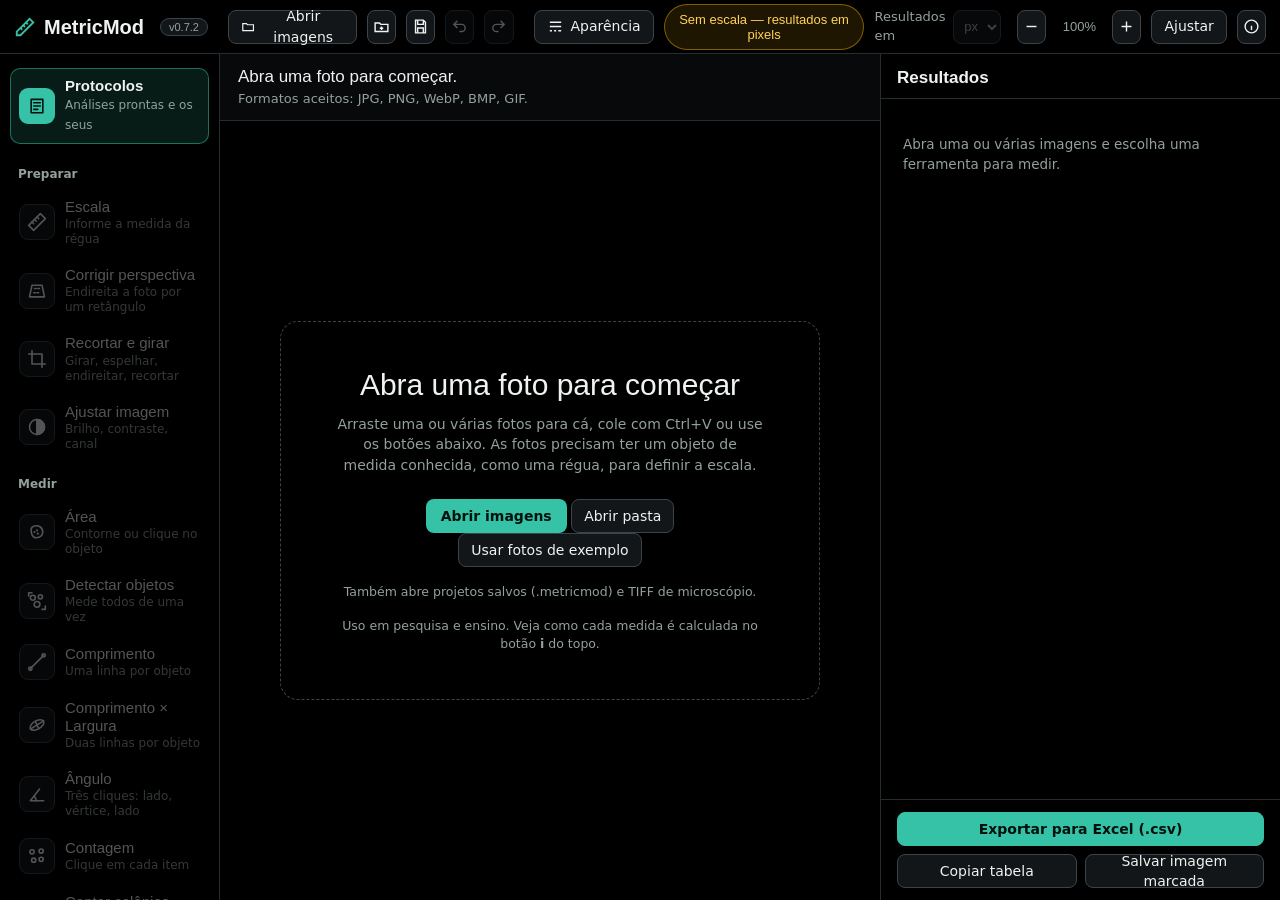
==== commit b087155f: "MetricMod 0.7.2: TIFF de 1 bit como no ImageJ; testes de validação publicados Co-Authored-By: Claude" ====
--- a/index.html
+++ b/index.html
@@ -306,7 +306,7 @@
 </head>
 <body>
 <header id="top">
-  <div id="brand" title="MetricMod 0.7.1"><svg viewBox="0 0 24 24" fill="none" stroke="#35c2a6" stroke-width="2"><path d="M3 17 17 3l4 4L7 21H3z"/><path d="m7 13 2 2M10 10l2 2M13 7l2 2"/></svg>MetricMod<button id="verBadge" title="Novidades desta versão">v0.7.1</button></div>
+  <div id="brand" title="MetricMod 0.7.2"><svg viewBox="0 0 24 24" fill="none" stroke="#35c2a6" stroke-width="2"><path d="M3 17 17 3l4 4L7 21H3z"/><path d="m7 13 2 2M10 10l2 2M13 7l2 2"/></svg>MetricMod<button id="verBadge" title="Novidades desta versão">v0.7.2</button></div>
   <button class="tbtn" id="btnOpen" title="Abrir uma ou várias imagens (Ctrl+O)"><svg viewBox="0 0 24 24" fill="none" stroke="currentColor" stroke-width="2"><path d="M3 7h6l2 2h10v10H3z"/></svg><span class="lbl">Abrir imagens</span></button>
   <input type="file" id="file" accept="image/*,.tif,.tiff,.heic,.heif,.metricmod" multiple hidden>
   <input type="file" id="folder" webkitdirectory multiple hidden>
@@ -1214,7 +1214,7 @@
       if (um && xr > 0) { const u = U[um[1].trim().replace(/\\/g, '').toLowerCase()]; if (u) cal = { ppu: xr, unit: u, source: 'ImageJ' }; }
       else if (ru === 3 && xr > 0) cal = { ppu: xr, unit: 'cm', source: 'TIFF' };
       let gray = null; // valores originais para medir intensidade (cinza de 16/32 bits, ou 8 bits)
-      if (spp === 1 && photo !== 3) { gray = new Float32Array(W * H); for (let i = 0; i < W * H; i++) gray[i] = photo === 0 && bps === 8 ? 255 - raw[i] : raw[i]; }
+      if (spp === 1 && photo !== 3) { gray = new Float32Array(W * H); for (let i = 0; i < W * H; i++) gray[i] = bps === 1 ? rgba[i * 4] : photo === 0 && bps === 8 ? 255 - raw[i] : raw[i]; } // 1 bit vira 0/255, como no ImageJ
       pages.push({ W, H, rgba, cal, bits: bps, gray });
     }
     return { pages, total };
@@ -1588,8 +1588,8 @@
       ['Foto inclinada com correção de perspectiva', '2,565 cm²', '2,598 cm²', '+1,3% (sem correção: +4,5%)'],
       ['Placa com 60 colônias, 3 pares encostados e 15 de outro tipo', '60', '60', 'também com luz irregular'],
       ['Objetos encostados (pares, trios, tamanhos diferentes)', '18 (Watershed do ImageJ)', '18', 'igual'],
-      ['Detecção da placa', 'centro (700, 550), raio 494 px', 'centro (700,5, 550,5), raio 501 px', 'raio +1,4%'],
-      ['Leitura de TIFF (17 variações)', 'arquivo original', 'pixels idênticos', '0'],
+      ['Detecção da placa', 'centro (700, 550), raio 494,5 px', 'centro (700,5, 550,5), raio 501 px', 'raio +1,3%'],
+      ['Leitura de TIFF (17 variações: 1, 8, 16 e 32 bits, paleta, LZW, Deflate, PackBits, blocos, várias páginas)', 'arquivo original e ImageJ 1.54u', 'valores idênticos', '0'],
       ['Intensidade: média, desvio, mín., máx., densidade integrada (2 elipses e 1 polígono)', 'ImageJ 1.54u', 'idênticos', '0'],
       ['Área e perímetro de elipses', 'ImageJ 1.54u', 'idênticos', '0'],
       ['Ângulo', '72,35° (ImageJ)', '72,35°', '0'],
@@ -1610,6 +1610,7 @@
     ],
 
     changelog: [
+      ['0.7.2', 'TIFF de 1 bit: valores de intensidade 0 e 255, como no ImageJ (antes eram 0 e 1). Testes de validação publicados junto do código-fonte (pasta testes).'],
       ['0.7.1', 'Corrigir iluminação agora usa o rolling ball do ImageJ, com resultado idêntico pixel a pixel; o número de validação anterior (17,2 → 1,8) foi medido de forma que favorecia o resultado e foi substituído. Licença MIT.'],
       ['0.7', 'Protocolos prontos (sementes, colônias, área foliar, cobertura, fluorescência CTCF, cicatrização, bandas de gel) e protocolos próprios, salvos no aparelho, com exportação e importação; ângulo; retângulo e elipse; medidas de intensidade; barra de escala; recortar, girar e endireitar; ajustes de imagem; corrigir iluminação desigual; porcentagem de cobertura; bandas de gel; perfil de linha e histograma; comparar fotos lado a lado; fotos de exemplo e tutorial de primeiro uso.'],
       ['0.6', 'Painel "Métodos e citação" (métodos, validação, créditos, como citar); versão visível no app, na planilha, no projeto e na imagem salva.'],
@@ -1666,7 +1667,7 @@
 (() => {
   'use strict';
   const $ = (id) => document.getElementById(id);
-  const APP_VERSION = '0.7.1', AB = window.MM_ABOUT;
+  const APP_VERSION = '0.7.2', AB = window.MM_ABOUT;
   const cv = $('cv'), ctx = cv.getContext('2d'), wrap = $('canvasWrap'), guide = $('guide');
   const COLORS = ['#ff3d7f', '#00b3e6', '#ffb000', '#8f6bff', '#00c48c', '#ff6b2c', '#e040fb', '#4fc3f7'];
   const PREFIX = { area: 'A', length: 'C', lw: 'CL', count: 'N', colony: 'P', angle: 'AN', coverage: 'CB', bands: 'G', profile: 'PL' };
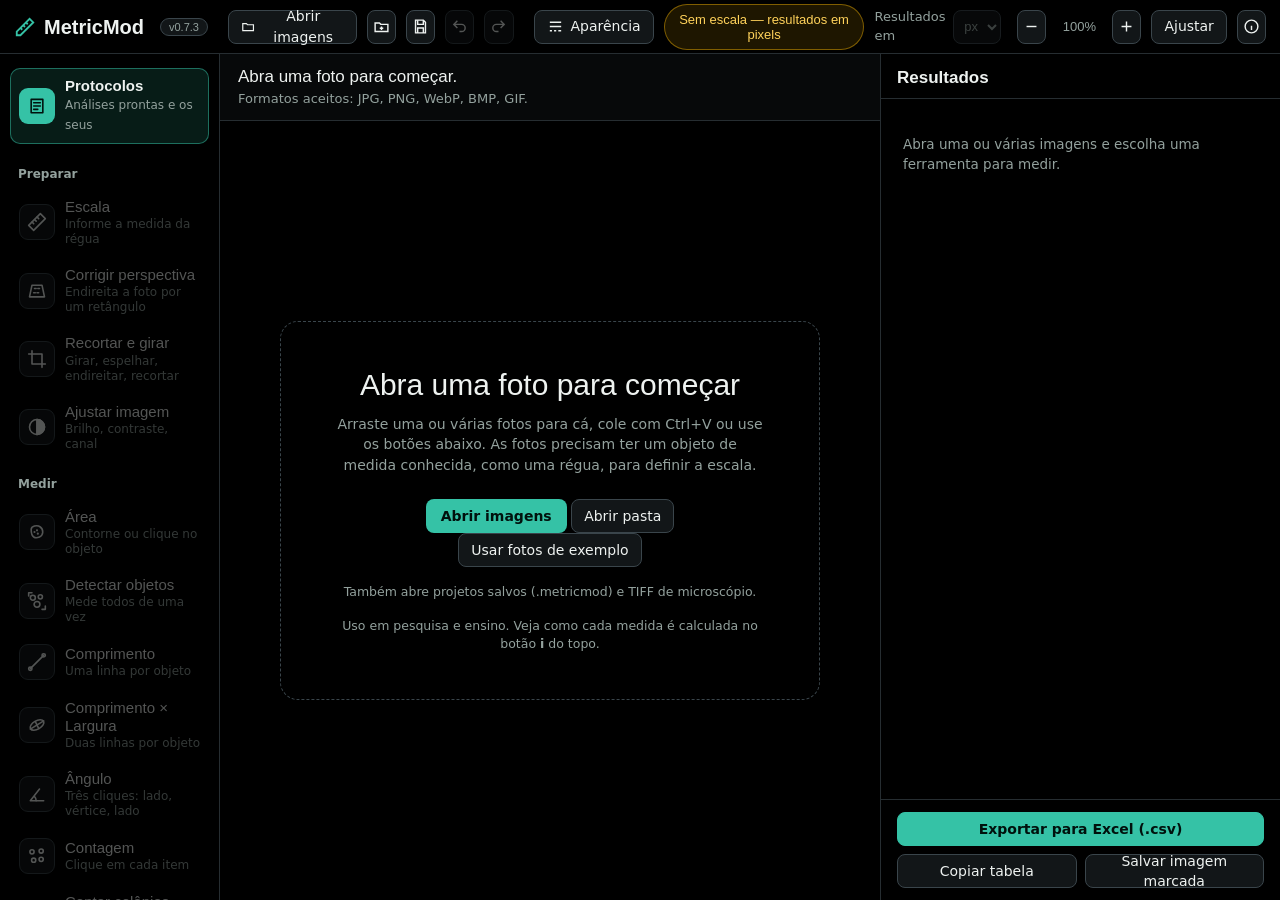
==== commit c3af20d6: "MetricMod 0.7.3: fotos lidas sem conversão de perfil de cor (valores iguais aos do ImageJ) Co-Author" ====
--- a/index.html
+++ b/index.html
@@ -306,7 +306,7 @@
 </head>
 <body>
 <header id="top">
-  <div id="brand" title="MetricMod 0.7.2"><svg viewBox="0 0 24 24" fill="none" stroke="#35c2a6" stroke-width="2"><path d="M3 17 17 3l4 4L7 21H3z"/><path d="m7 13 2 2M10 10l2 2M13 7l2 2"/></svg>MetricMod<button id="verBadge" title="Novidades desta versão">v0.7.2</button></div>
+  <div id="brand" title="MetricMod 0.7.3"><svg viewBox="0 0 24 24" fill="none" stroke="#35c2a6" stroke-width="2"><path d="M3 17 17 3l4 4L7 21H3z"/><path d="m7 13 2 2M10 10l2 2M13 7l2 2"/></svg>MetricMod<button id="verBadge" title="Novidades desta versão">v0.7.3</button></div>
   <button class="tbtn" id="btnOpen" title="Abrir uma ou várias imagens (Ctrl+O)"><svg viewBox="0 0 24 24" fill="none" stroke="currentColor" stroke-width="2"><path d="M3 7h6l2 2h10v10H3z"/></svg><span class="lbl">Abrir imagens</span></button>
   <input type="file" id="file" accept="image/*,.tif,.tiff,.heic,.heif,.metricmod" multiple hidden>
   <input type="file" id="folder" webkitdirectory multiple hidden>
@@ -1574,7 +1574,7 @@
         d: 'Transformada de Hough para círculos, com votos na direção do gradiente, numa cópia reduzida da foto. Entre os candidatos, escolhe-se o centro com o círculo mais nítido e, nele, o maior raio com borda forte. Só é aceito um círculo cuja borda aparece em pelo menos 60% da volta.',
         r: 'Kimme, C.; Ballard, D.; Sklansky, J. Finding circles by an array of accumulators. <i>Communications of the ACM</i>, v. 18, n. 2, p. 120–122, 1975.' },
       { t: 'Leitura de imagens',
-        d: 'JPG, PNG, WebP, BMP e GIF são lidos pelo navegador. TIFF é lido pelo próprio MetricMod (sem compressão, LZW, PackBits ou Deflate; 1, 8, 16 ou 32 bits; em faixas ou blocos; várias páginas). Imagens de 16 e 32 bits são exibidas com o contraste ajustado do mínimo ao máximo, como no ImageJ; as medidas geométricas não dependem desse ajuste.' },
+        d: 'JPG, PNG, WebP, BMP e GIF são lidos pelo navegador, sem conversão de perfil de cor, para que os valores sejam os do arquivo (como no ImageJ). TIFF é lido pelo próprio MetricMod (sem compressão, LZW, PackBits ou Deflate; 1, 8, 16 ou 32 bits; em faixas ou blocos; várias páginas). Imagens de 16 e 32 bits são exibidas com o contraste ajustado do mínimo ao máximo, como no ImageJ; as medidas geométricas não dependem desse ajuste.' },
     ],
 
     // Testes já feitos (imagens sintéticas com valor real conhecido).
@@ -1598,6 +1598,7 @@
       ['Fechamento da fenda (largura 220 → 110 px)', '≈ 50%', '50,2%', ''],
       ['Subtrair fundo (rolling ball): 10 comparações, raios 5 a 150, fundo claro e escuro, cinza e cor', 'ImageJ 1.54u', '26,4 milhões de valores idênticos', '0'],
       ['Desvio do ágar numa placa com luz irregular (10.607 pontos)', '8,06 sem correção', '2,42 com correção', '−70%'],
+      ['Leitura de JPG e PNG no navegador (6 imagens, 6,16 milhões de pixels)', 'cinza do ImageJ 1.54u', 'idênticos', '0'],
       ['Girar 90° quatro vezes; espelhar duas vezes', 'foto original', 'pixels idênticos', '0'],
     ],
     validationNote: 'Testes feitos com imagens geradas por computador, em que o valor real é conhecido, e com o ImageJ 1.54u compilado do código-fonte oficial. A validação com amostras reais de laboratório está em andamento e será publicada aqui.',
@@ -1610,6 +1611,7 @@
     ],
 
     changelog: [
+      ['0.7.3', 'Fotos lidas sem conversão de perfil de cor, com os mesmos valores que o ImageJ lê (conferido em JPG e PNG, 7,5 milhões de pixels).'],
       ['0.7.2', 'TIFF de 1 bit: valores de intensidade 0 e 255, como no ImageJ (antes eram 0 e 1). Testes de validação publicados junto do código-fonte (pasta testes).'],
       ['0.7.1', 'Corrigir iluminação agora usa o rolling ball do ImageJ, com resultado idêntico pixel a pixel; o número de validação anterior (17,2 → 1,8) foi medido de forma que favorecia o resultado e foi substituído. Licença MIT.'],
       ['0.7', 'Protocolos prontos (sementes, colônias, área foliar, cobertura, fluorescência CTCF, cicatrização, bandas de gel) e protocolos próprios, salvos no aparelho, com exportação e importação; ângulo; retângulo e elipse; medidas de intensidade; barra de escala; recortar, girar e endireitar; ajustes de imagem; corrigir iluminação desigual; porcentagem de cobertura; bandas de gel; perfil de linha e histograma; comparar fotos lado a lado; fotos de exemplo e tutorial de primeiro uso.'],
@@ -1667,7 +1669,7 @@
 (() => {
   'use strict';
   const $ = (id) => document.getElementById(id);
-  const APP_VERSION = '0.7.2', AB = window.MM_ABOUT;
+  const APP_VERSION = '0.7.3', AB = window.MM_ABOUT;
   const cv = $('cv'), ctx = cv.getContext('2d'), wrap = $('canvasWrap'), guide = $('guide');
   const COLORS = ['#ff3d7f', '#00b3e6', '#ffb000', '#8f6bff', '#00c48c', '#ff6b2c', '#e040fb', '#4fc3f7'];
   const PREFIX = { area: 'A', length: 'C', lw: 'CL', count: 'N', colony: 'P', angle: 'AN', coverage: 'CB', bands: 'G', profile: 'PL' };
@@ -3156,10 +3158,19 @@
     const p = S.photos[S.cur]; if (!p) return;
     Object.assign(p, { objs: S.objs, seq: S.seq, undo: S.undo, redo: S.redo, view: { ...S.view }, scale: S.scale });
   }
+  // Lê a foto sem conversão de perfil de cor (valores do arquivo, como o ImageJ); a rotação EXIF do celular é aplicada.
+  async function decodeRaw(file) {
+    if (!window.createImageBitmap) return null;
+    try {
+      const bm = await createImageBitmap(file, { colorSpaceConversion: 'none', imageOrientation: 'from-image', premultiplyAlpha: 'none' });
+      const c = document.createElement('canvas'); c.width = bm.width; c.height = bm.height; c.getContext('2d').drawImage(bm, 0, 0); bm.close && bm.close(); return c;
+    } catch { return null; }
+  }
   function decode(p) {
-    return new Promise((res, rej) => {
+    return new Promise(async (res, rej) => {
       if (p.canvas) return res(p.canvas);
       if (p.src) return res(p.src);
+      const raw = await decodeRaw(p.file); if (raw) return res(raw);
       const url = URL.createObjectURL(p.file), img = new Image();
       img.onload = () => { const c = document.createElement('canvas'); c.width = img.naturalWidth; c.height = img.naturalHeight; c.getContext('2d').drawImage(img, 0, 0); URL.revokeObjectURL(url); res(c); };
       img.onerror = () => { URL.revokeObjectURL(url); rej(new Error('img')); };
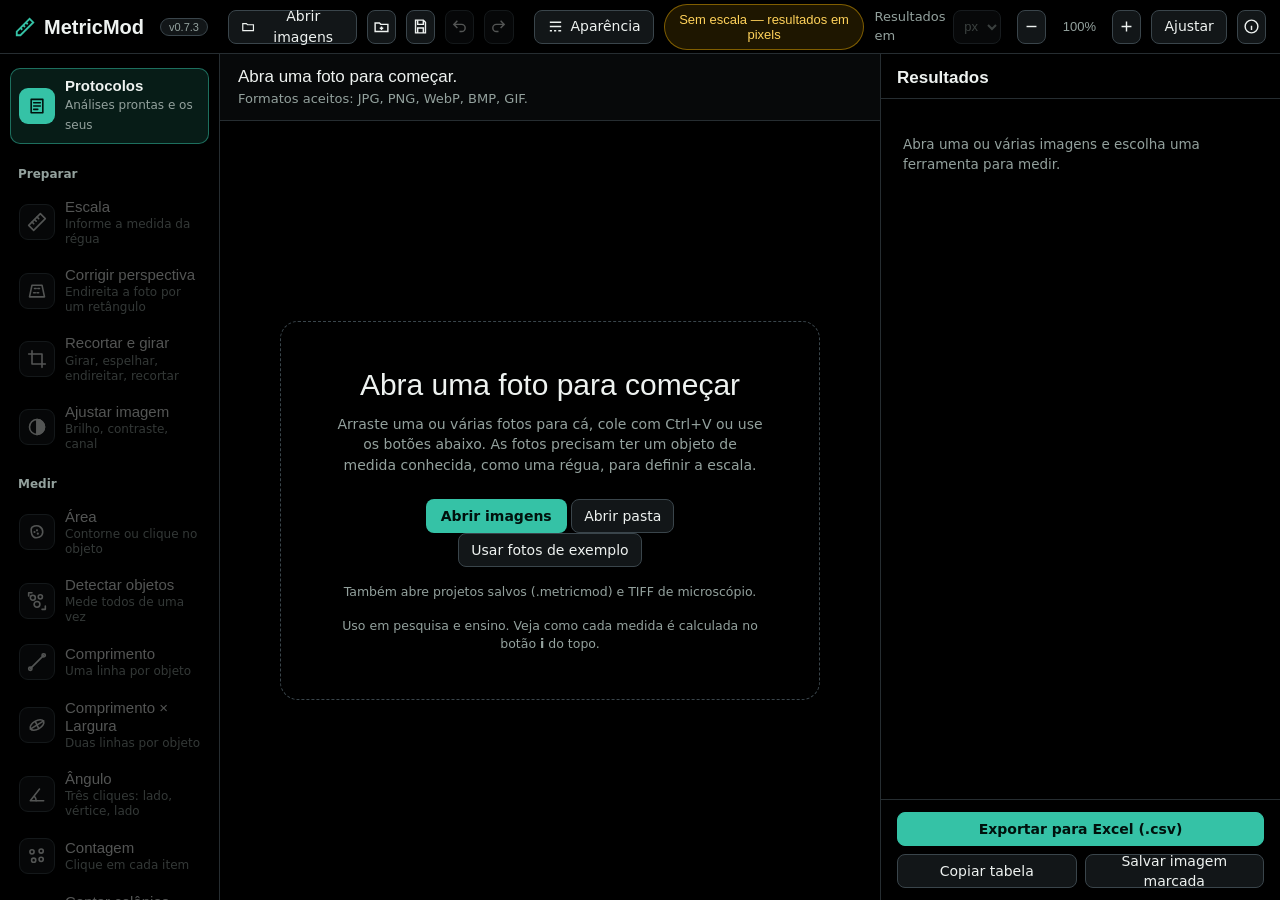
==== commit 9c488266: "0.7.3: corrige número no histórico de versões Co-Authored-By: Claude Opus 5.5 <noreply@anthropic.com" ====
--- a/index.html
+++ b/index.html
@@ -1611,7 +1611,7 @@
     ],
 
     changelog: [
-      ['0.7.3', 'Fotos lidas sem conversão de perfil de cor, com os mesmos valores que o ImageJ lê (conferido em JPG e PNG, 7,5 milhões de pixels).'],
+      ['0.7.3', 'Fotos lidas sem conversão de perfil de cor, com os mesmos valores que o ImageJ lê (conferido em JPG e PNG, 6,16 milhões de pixels).'],
       ['0.7.2', 'TIFF de 1 bit: valores de intensidade 0 e 255, como no ImageJ (antes eram 0 e 1). Testes de validação publicados junto do código-fonte (pasta testes).'],
       ['0.7.1', 'Corrigir iluminação agora usa o rolling ball do ImageJ, com resultado idêntico pixel a pixel; o número de validação anterior (17,2 → 1,8) foi medido de forma que favorecia o resultado e foi substituído. Licença MIT.'],
       ['0.7', 'Protocolos prontos (sementes, colônias, área foliar, cobertura, fluorescência CTCF, cicatrização, bandas de gel) e protocolos próprios, salvos no aparelho, com exportação e importação; ângulo; retângulo e elipse; medidas de intensidade; barra de escala; recortar, girar e endireitar; ajustes de imagem; corrigir iluminação desigual; porcentagem de cobertura; bandas de gel; perfil de linha e histograma; comparar fotos lado a lado; fotos de exemplo e tutorial de primeiro uso.'],
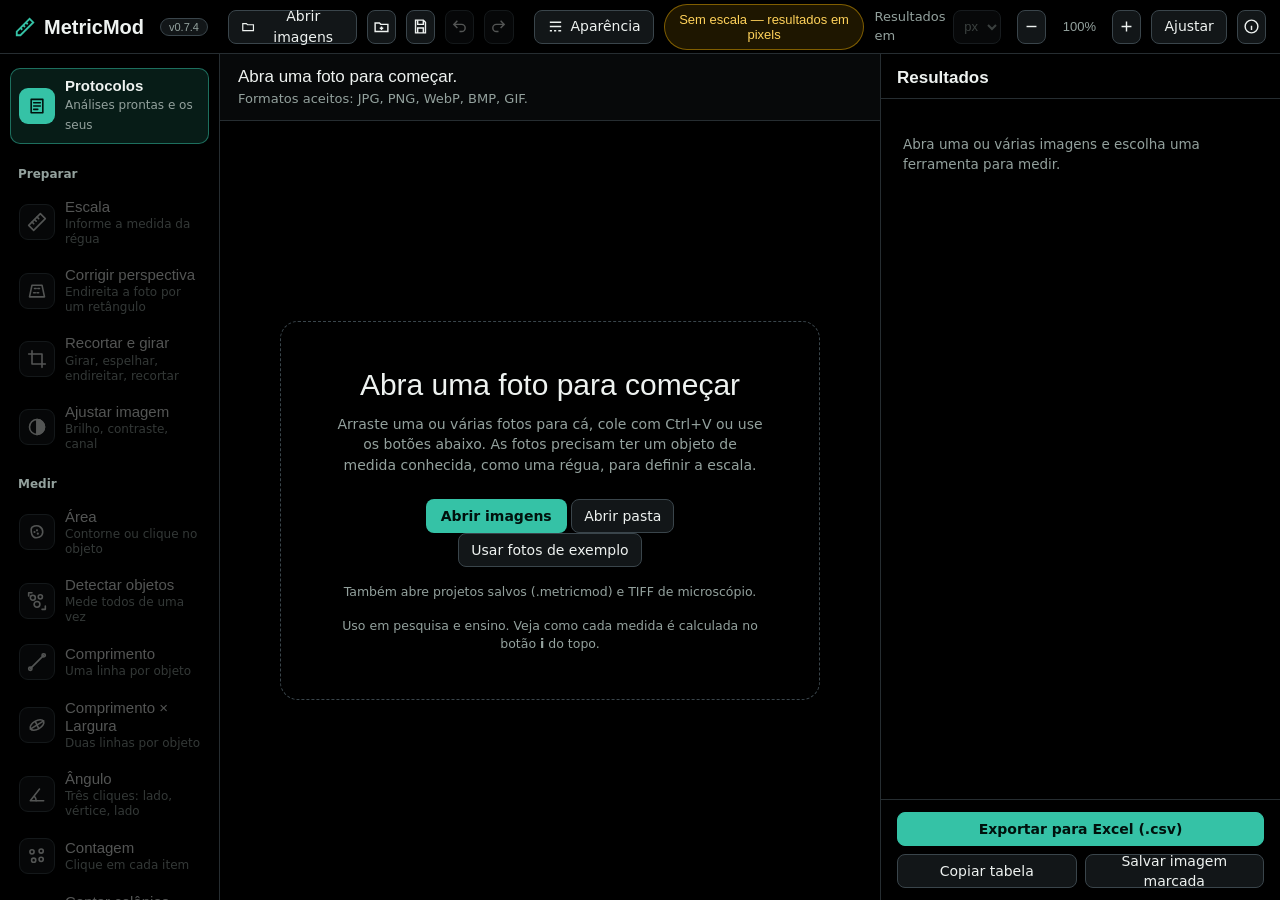
==== commit 24f963bd: "MetricMod 0.7.4: perímetro, mão livre e perfil idênticos ao ImageJ Co-Authored-By: Claude Opus 5.5 <" ====
--- a/index.html
+++ b/index.html
@@ -306,7 +306,7 @@
 </head>
 <body>
 <header id="top">
-  <div id="brand" title="MetricMod 0.7.3"><svg viewBox="0 0 24 24" fill="none" stroke="#35c2a6" stroke-width="2"><path d="M3 17 17 3l4 4L7 21H3z"/><path d="m7 13 2 2M10 10l2 2M13 7l2 2"/></svg>MetricMod<button id="verBadge" title="Novidades desta versão">v0.7.3</button></div>
+  <div id="brand" title="MetricMod 0.7.4"><svg viewBox="0 0 24 24" fill="none" stroke="#35c2a6" stroke-width="2"><path d="M3 17 17 3l4 4L7 21H3z"/><path d="m7 13 2 2M10 10l2 2M13 7l2 2"/></svg>MetricMod<button id="verBadge" title="Novidades desta versão">v0.7.4</button></div>
   <button class="tbtn" id="btnOpen" title="Abrir uma ou várias imagens (Ctrl+O)"><svg viewBox="0 0 24 24" fill="none" stroke="currentColor" stroke-width="2"><path d="M3 7h6l2 2h10v10H3z"/></svg><span class="lbl">Abrir imagens</span></button>
   <input type="file" id="file" accept="image/*,.tif,.tiff,.heic,.heif,.metricmod" multiple hidden>
   <input type="file" id="folder" webkitdirectory multiple hidden>
@@ -552,7 +552,9 @@
     const ins = (x, y, d) => {
       switch (d & 3) { case 0: return inside(x, y); case 1: return inside(x, y - 1); case 2: return inside(x - 1, y - 1); default: return inside(x - 1, y); }
     };
-    const startDirection = 1; let x = startX, y = startY, direction = startDirection, guard = 0;
+    // como Wand.traceEdge do ImageJ: começa subindo se o pixel de partida é de dentro; descendo, se é de fora
+    let startDirection = 1; if (!inside(startX, startY)) { startDirection = 3; startY++; }
+    let x = startX, y = startY, direction = startDirection, guard = 0;
     do {
       let nd = direction + 1;
       do { if (ins(x, y, nd)) break; nd--; } while (nd >= direction);
@@ -570,8 +572,9 @@
     const { lab, comps } = MM.label(m.data, m.w, m.h), res = [];
     for (const c of comps) {
       const inside = (x, y) => x >= 0 && y >= 0 && x < m.w && y < m.h && lab[y * m.w + x] === c.label;
-      // ImageJ começa na borda esquerda do primeiro pixel (raster) do componente, subindo.
-      const sx = c.start % m.w, sy = (c.start / m.w) | 0;
+      // Como o Analyze Particles do ImageJ (Wand.autoOutline): a partir do primeiro pixel do componente na ordem de
+      // varredura, anda para a direita até sair do objeto e começa o contorno nessa borda.
+      let sx = c.start % m.w; const sy = (c.start / m.w) | 0; do sx++; while (inside(sx, sy));
       const poly = MM.traceEdge(inside, sx, sy);
       res.push({ poly: poly.map(([x, y]) => [x + m.x, y + m.y]), area: c.area });
     }
@@ -593,18 +596,21 @@
     return sumdx + sumdy - nCorners * (2 - Math.SQRT2);
   };
 
-  // Comprimento de polígono/linha. smooth=true aplica média móvel de 3 pontos (como o ImageJ faz em traçado à mão livre).
+  // Comprimento de polígono/linha. smooth=true: traçado à mão livre, calculado como no ImageJ 1.54
+  // (PolygonRoi.getSmoothedLineLength / getSmoothedPerimeter: média móvel de 3 pontos ao longo da linha aberta,
+  // mais o segmento de fechamento sem suavização).
   MM.polyLength = (pts, closed, smooth) => {
-    let p = pts;
-    if (smooth && pts.length > 3) {
-      const n = pts.length; p = [];
-      for (let i = 0; i < n; i++) {
-        const a = pts[closed ? (i + n - 1) % n : Math.max(0, i - 1)], b = pts[i], c = pts[closed ? (i + 1) % n : Math.min(n - 1, i + 1)];
-        p.push([(a[0] + b[0] + c[0]) / 3, (a[1] + b[1] + c[1]) / 3]);
-      }
-    }
-    let L = 0; for (let i = 1; i < p.length; i++) L += Math.hypot(p[i][0] - p[i - 1][0], p[i][1] - p[i - 1][1]);
-    if (closed && p.length > 2) L += Math.hypot(p[0][0] - p[p.length - 1][0], p[0][1] - p[p.length - 1][1]);
+    const n = pts.length, d = (dx, dy) => Math.sqrt(dx * dx + dy * dy);
+    if (smooth && n > 2) {
+      const X = (i) => pts[i][0], Y = (i) => pts[i][1];
+      let L = d((X(0) + X(1) + X(2)) / 3 - X(0), (Y(0) + Y(1) + Y(2)) / 3 - Y(0));
+      for (let i = 1; i < n - 2; i++) L += d((X(i + 2) - X(i - 1)) / 3, (Y(i + 2) - Y(i - 1)) / 3);
+      L += d(X(n - 1) - (X(n - 3) + X(n - 2) + X(n - 1)) / 3, Y(n - 1) - (Y(n - 3) + Y(n - 2) + Y(n - 1)) / 3);
+      if (closed) L += d(X(n - 1) - X(0), Y(n - 1) - Y(0));
+      return L;
+    }
+    let L = 0; for (let i = 1; i < n; i++) L += Math.hypot(pts[i][0] - pts[i - 1][0], pts[i][1] - pts[i - 1][1]);
+    if (closed && n > 2) L += Math.hypot(pts[0][0] - pts[n - 1][0], pts[0][1] - pts[n - 1][1]);
     return L;
   };
 
@@ -1244,7 +1250,8 @@
   // Perfil de intensidade ao longo de uma linha (amostras a cada 1 px, interpolação bilinear).
   MM.lineProfile = (rgba, W, H, l, raw) => {
     const L = Math.hypot(l[2] - l[0], l[3] - l[1]), n = Math.max(2, Math.round(L) + 1), out = [];
-    const g = (x, y) => MM.grayAt(rgba, raw, y * W + x);
+    // como o ImageJ no perfil: em cor, (R + G + B) / 3 sem arredondar; coordenada inteira = canto do pixel (no ImageJ, centro)
+    const g = (x, y) => { const i = y * W + x; return raw ? raw[i] : (rgba[i * 4] + rgba[i * 4 + 1] + rgba[i * 4 + 2]) / 3; };
     for (let k = 0; k < n; k++) {
       const t = k / (n - 1), x = l[0] + (l[2] - l[0]) * t - 0.5, y = l[1] + (l[3] - l[1]) * t - 0.5;
       const x0 = Math.max(0, Math.min(W - 1, Math.floor(x))), y0 = Math.max(0, Math.min(H - 1, Math.floor(y))), x1 = Math.min(W - 1, x0 + 1), y1 = Math.min(H - 1, y0 + 1);
@@ -1519,7 +1526,7 @@
         d: 'Os 4 cantos de um retângulo de medida conhecida definem uma homografia (transformação projetiva calculada pelo método da transformação linear direta, com 4 pares de pontos). A foto é reamostrada com interpolação bilinear de modo que o retângulo fique com proporções reais, e a escala passa a ser a do retângulo. Vale para objetos no mesmo plano do retângulo.',
         r: 'Hartley, R.; Zisserman, A. <i>Multiple View Geometry in Computer Vision</i>. 2. ed. Cambridge University Press, 2004.' },
       { t: 'Área desenhada (à mão livre e polígono)',
-        d: 'O contorno é convertido em pixels com a regra do ImageJ: um pixel pertence à região quando o seu centro está dentro do contorno. Área = número de pixels × (tamanho do pixel)². Perímetro do polígono = soma dos lados; à mão livre, o traçado é suavizado por média de 3 pontos antes de medir, como no ImageJ.',
+        d: 'O contorno é convertido em pixels com a regra do ImageJ: um pixel pertence à região quando o seu centro está dentro do contorno. Área = número de pixels × (tamanho do pixel)². Perímetro do polígono = soma dos lados; à mão livre, o traçado é suavizado por média móvel de 3 pontos e o segmento que fecha a figura entra sem suavização, exatamente como no ImageJ.',
         ij: 'Mesma convenção do ImageJ 1.54 (PolygonFiller e PolygonRoi).' },
       { t: 'Área por clique no objeto',
         d: 'A imagem é suavizada (média 3×3) e a força de borda é calculada pelo operador de Sobel em cada canal de cor, usando o maior valor. A partir do ponto clicado, a região cresce absorvendo primeiro os pixels de borda mais fraca. A área em função do nível de borda tem um salto quando a região "vaza" pela borda do objeto; o contorno é a região estável logo antes do maior salto. A posição exata da borda é ajustada por watershed com marcadores, que a coloca onde a borda é mais nítida. Marcas de fundo e de objeto feitas pelo usuário restringem o resultado.',
@@ -1535,8 +1542,8 @@
         r: 'Borgefors, G. Distance transformations in digital images. <i>Computer Vision, Graphics, and Image Processing</i>, v. 34, p. 344–371, 1986.',
         ij: 'Mesmo resultado do Watershed do ImageJ 1.54 na imagem de teste (18 objetos).' },
       { t: 'Medidas de cada objeto',
-        d: '<b>Área</b>: pixels × (tamanho do pixel)². <b>Perímetro</b>: contorno traçado pelas bordas dos pixels, com correção dos cantos (método do ImageJ). <b>Comprimento e largura</b>: diâmetros de Feret máximo e mínimo, calculados sobre o fecho convexo do contorno. <b>Circularidade</b>: 4π × área ÷ perímetro², de 0 a 1 (1 = círculo). <b>Cor média</b>: média de vermelho, verde e azul dos pixels do objeto.',
-        ij: 'Área, Feret e Feret mínimo idênticos aos do ImageJ 1.54; perímetro com diferença máxima de 0,15%.' },
+        d: '<b>Área</b>: pixels × (tamanho do pixel)². <b>Perímetro</b>: contorno traçado pelas bordas dos pixels, com correção dos cantos, começando no mesmo ponto e na mesma direção do Analyze Particles do ImageJ. <b>Comprimento e largura</b>: diâmetros de Feret máximo e mínimo, calculados sobre o fecho convexo do contorno. <b>Circularidade</b>: 4π × área ÷ perímetro², de 0 a 1 (1 = círculo). <b>Cor média</b>: média de vermelho, verde e azul dos pixels do objeto.',
+        ij: 'Área, perímetro, Feret, Feret mínimo e circularidade idênticos aos do ImageJ 1.54u.' },
       { t: 'Retângulo e elipse',
         d: 'A elipse é convertida em pixels com a mesma regra do ImageJ (centro do pixel dentro do contorno). O perímetro da elipse usa a fórmula de Ramanujan, como o ImageJ: π [3(a + b) − √((3a + b)(a + 3b))], com a e b os semieixos.',
         ij: 'Área e perímetro de elipses idênticos aos do ImageJ 1.54.' },
@@ -1557,7 +1564,8 @@
       { t: 'Bandas de gel',
         d: 'Para cada banda, o fundo é a média aparada (sem os 25% mais baixos e mais altos) de uma moldura de 2 pixels em volta do retângulo. Densidade = soma de (intensidade − fundo) dentro do retângulo. Em bandas escuras sobre fundo claro, a intensidade é invertida (255 − valor). O resultado relativo é a densidade ÷ densidade da banda 1 × 100. Use a imagem original do gel, sem ajuste de contraste nem compressão JPG.' },
       { t: 'Perfil de linha',
-        d: 'Intensidade amostrada a cada pixel ao longo da linha, com interpolação bilinear (como o Plot Profile do ImageJ, com linha de 1 pixel).' },
+        d: 'Intensidade amostrada a cada pixel ao longo da linha, com interpolação bilinear, como o Plot Profile do ImageJ com linha de 1 pixel; em fotos coloridas, o valor é (R + G + B) ÷ 3 sem arredondar, como no ImageJ. O histograma usa o cinza da medição de intensidade.',
+        ij: 'Perfil e histograma idênticos aos do ImageJ 1.54u.' },
       { t: 'Corrigir iluminação desigual (subtrair fundo)',
         d: 'Algoritmo <i>rolling ball</i>, traduzido do comando Process › Subtract Background do ImageJ 1.54u com a mesma aritmética: suavização 3×3, redução da imagem, rolagem da bola, ampliação por interpolação bilinear e subtração com o mesmo arredondamento. Cada canal de cor é tratado separadamente (opção <i>Separate colors</i>). O raio é 1/20 do maior lado da foto (mínimo 20 pixels); fundo claro ou escuro é decidido pela borda da foto. É usado só nas detecções e na cobertura; as medidas de intensidade continuam com a foto original. Não é usado na contagem de colônias, cujo modelo de cor já compara cada colônia com o anel de fundo em volta.',
         r: 'Sternberg, S. R. Biomedical image processing. <i>Computer</i>, v. 16, n. 1, p. 22–34, 1983.',
@@ -1580,7 +1588,7 @@
     // Testes já feitos (imagens sintéticas com valor real conhecido).
     validation: [
       ['Área, Feret, Feret mínimo (6 formas)', 'ImageJ 1.54u', 'idênticos', ''],
-      ['Perímetro e circularidade (6 formas)', 'ImageJ 1.54u', 'até 0,15% e 0,3%', ''],
+      ['Perímetro e circularidade (6 formas)', 'ImageJ 1.54u', 'idênticos', '0'],
       ['Polígono com cantos fracionários', '4.812 px (ImageJ)', '4.812 px', '0%'],
       ['Feijões (elipses) por clique, foto com desfoque', 'área geométrica', '+1,1% a +1,4%', 'limiar: +1,5% a +1,9%'],
       ['Objeto com metade da cor do fundo, por clique', '122.485 px', '121.074 px', '−1,2% (limiar: −17,9%)'],
@@ -1592,6 +1600,8 @@
       ['Leitura de TIFF (17 variações: 1, 8, 16 e 32 bits, paleta, LZW, Deflate, PackBits, blocos, várias páginas)', 'arquivo original e ImageJ 1.54u', 'valores idênticos', '0'],
       ['Intensidade: média, desvio, mín., máx., densidade integrada (2 elipses e 1 polígono)', 'ImageJ 1.54u', 'idênticos', '0'],
       ['Área e perímetro de elipses', 'ImageJ 1.54u', 'idênticos', '0'],
+      ['Seleção e linha à mão livre (área, perímetro, Feret, comprimento)', 'ImageJ 1.54u', 'idênticos', '0'],
+      ['Perfil de linha (3 linhas) e histograma (foto e elipse)', 'ImageJ 1.54u', 'idênticos', '0'],
       ['Ângulo', '72,35° (ImageJ)', '72,35°', '0'],
       ['Bandas de gel (proporção real 1 : 2 : 0,5 : 1,5)', '1 : 2 : 0,5 : 1,5', '1 : 2,006 : 0,501 : 1,505', 'até 0,6%'],
       ['Fenda de cicatrização (2 imagens)', '72.167 e 54.000 px', '70.177 e 53.772 px', '−2,8% e −0,4%'],
@@ -1611,6 +1621,7 @@
     ],
 
     changelog: [
+      ['0.7.4', 'Perímetro dos objetos detectados, perímetro de seleções à mão livre e perfil de linha calculados exatamente como no ImageJ (antes: até 0,15% no perímetro de formas com cantos agudos e 0,33 nível de cinza no perfil).'],
       ['0.7.3', 'Fotos lidas sem conversão de perfil de cor, com os mesmos valores que o ImageJ lê (conferido em JPG e PNG, 6,16 milhões de pixels).'],
       ['0.7.2', 'TIFF de 1 bit: valores de intensidade 0 e 255, como no ImageJ (antes eram 0 e 1). Testes de validação publicados junto do código-fonte (pasta testes).'],
       ['0.7.1', 'Corrigir iluminação agora usa o rolling ball do ImageJ, com resultado idêntico pixel a pixel; o número de validação anterior (17,2 → 1,8) foi medido de forma que favorecia o resultado e foi substituído. Licença MIT.'],
@@ -1669,7 +1680,7 @@
 (() => {
   'use strict';
   const $ = (id) => document.getElementById(id);
-  const APP_VERSION = '0.7.3', AB = window.MM_ABOUT;
+  const APP_VERSION = '0.7.4', AB = window.MM_ABOUT;
   const cv = $('cv'), ctx = cv.getContext('2d'), wrap = $('canvasWrap'), guide = $('guide');
   const COLORS = ['#ff3d7f', '#00b3e6', '#ffb000', '#8f6bff', '#00c48c', '#ff6b2c', '#e040fb', '#4fc3f7'];
   const PREFIX = { area: 'A', length: 'C', lw: 'CL', count: 'N', colony: 'P', angle: 'AN', coverage: 'CB', bands: 'G', profile: 'PL' };
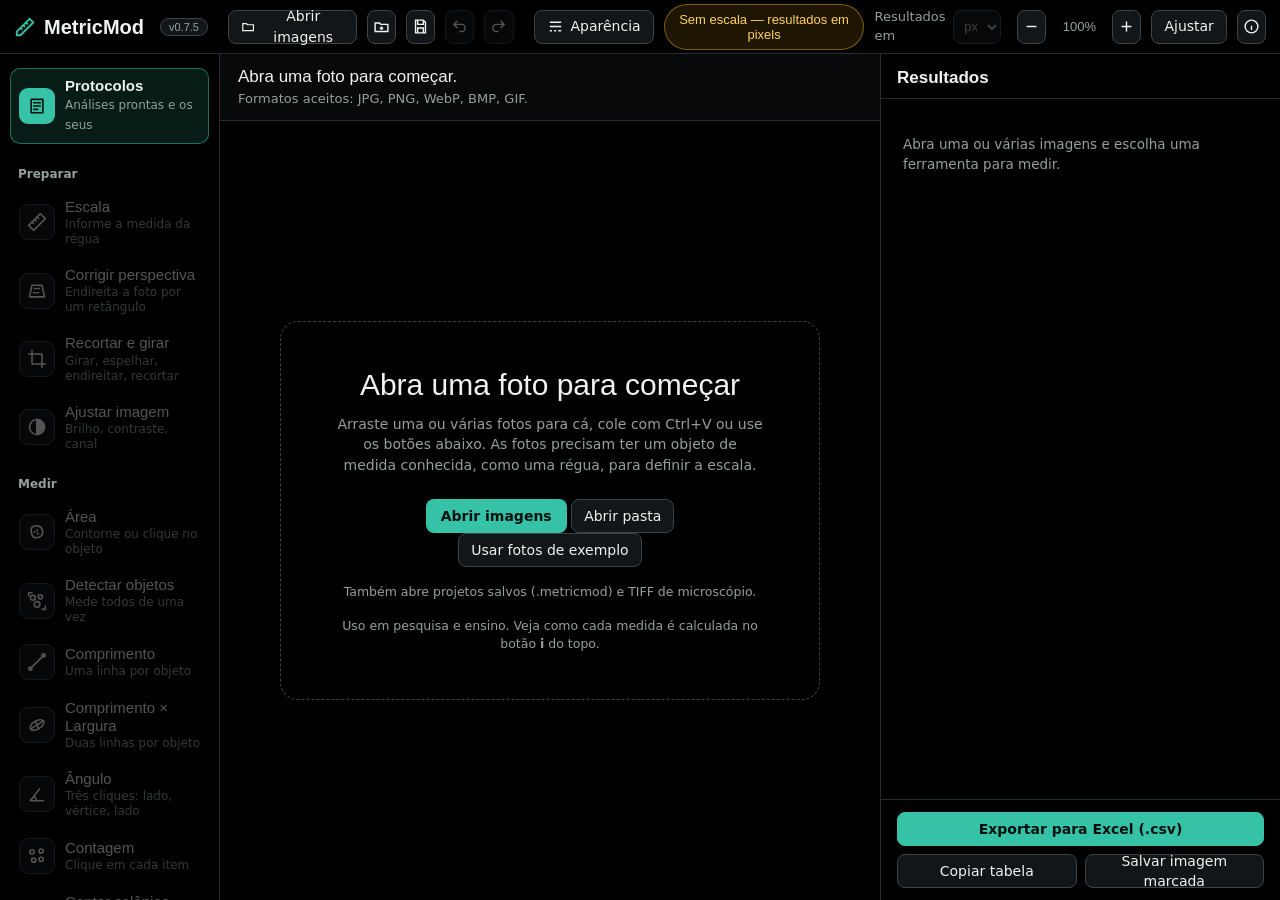
==== commit d30bee3d: "MetricMod 0.7.5: cobertura com o limiar de Otsu do ImageJ (também dentro de uma área) Co-Authored-By" ====
--- a/index.html
+++ b/index.html
@@ -306,7 +306,7 @@
 </head>
 <body>
 <header id="top">
-  <div id="brand" title="MetricMod 0.7.4"><svg viewBox="0 0 24 24" fill="none" stroke="#35c2a6" stroke-width="2"><path d="M3 17 17 3l4 4L7 21H3z"/><path d="m7 13 2 2M10 10l2 2M13 7l2 2"/></svg>MetricMod<button id="verBadge" title="Novidades desta versão">v0.7.4</button></div>
+  <div id="brand" title="MetricMod 0.7.5"><svg viewBox="0 0 24 24" fill="none" stroke="#35c2a6" stroke-width="2"><path d="M3 17 17 3l4 4L7 21H3z"/><path d="m7 13 2 2M10 10l2 2M13 7l2 2"/></svg>MetricMod<button id="verBadge" title="Novidades desta versão">v0.7.5</button></div>
   <button class="tbtn" id="btnOpen" title="Abrir uma ou várias imagens (Ctrl+O)"><svg viewBox="0 0 24 24" fill="none" stroke="currentColor" stroke-width="2"><path d="M3 7h6l2 2h10v10H3z"/></svg><span class="lbl">Abrir imagens</span></button>
   <input type="file" id="file" accept="image/*,.tif,.tiff,.heic,.heif,.metricmod" multiple hidden>
   <input type="file" id="folder" webkitdirectory multiple hidden>
@@ -1270,6 +1270,30 @@
   /* ---------- Correção de iluminação desigual (subtrair fundo) ---------- */
   // Estima o fundo numa cópia reduzida: filtro de máximo (fundo claro) ou mínimo (fundo escuro) com raio ~ objeto,
   // suavização e ampliação. Fundo claro: divide (campo plano); fundo escuro: subtrai. Retorna nova imagem RGBA.
+  // Imagem 0..255 em que "coberto" é alto, e o limiar de Otsu dela, para a porcentagem de cobertura.
+  // Escuro/claro: o cinza arredondado do ImageJ e o Otsu do histograma dele, de modo que "coberto" seja exatamente o que o
+  // ImageJ seleciona com setAutoThreshold("Otsu") (escuro, cinza ≤ limiar) ou ("Otsu dark") (claro, cinza > limiar).
+  // Verde: índice 2G − R − B (Woebbecke et al., 1995) esticado de 0 a 255, e Otsu.
+  MM.coverageBase = (rgba, W, H, mode) => {
+    const N = W * H, img = new Uint8Array(N), hist = new Array(256).fill(0);
+    if (mode === 'dark' || mode === 'light') {
+      for (let i = 0; i < N; i++) { const g = MM.grayAt(rgba, null, i); hist[g]++; img[i] = mode === 'dark' ? 255 - g : g; }
+      return { img, threshold: MM.coverageThreshold(img, mode, null, W) };
+    }
+    const v = new Float32Array(N); let lo = Infinity, hi = -Infinity;
+    for (let i = 0, q = 0; i < N; i++, q += 4) { v[i] = 2 * rgba[q + 1] - rgba[q] - rgba[q + 2]; if (v[i] < lo) lo = v[i]; if (v[i] > hi) hi = v[i]; }
+    for (let i = 0; i < N; i++) img[i] = Math.round((v[i] - lo) / Math.max(1e-9, hi - lo) * 255);
+    return { img, threshold: MM.coverageThreshold(img, mode, null, W) };
+  };
+  // Limiar de Otsu dentro da área analisada (máscara opcional), como o setAutoThreshold do ImageJ com uma seleção.
+  MM.coverageThreshold = (img, mode, m, W) => {
+    const hist = new Array(256).fill(0), dark = mode === 'dark';
+    const add = (i) => { hist[dark ? 255 - img[i] : img[i]]++; };
+    if (m) { for (let j = 0; j < m.h; j++) for (let i = 0; i < m.w; i++) if (m.data[j * m.w + i]) add((j + m.y) * W + i + m.x); }
+    else for (let i = 0; i < img.length; i++) add(i);
+    const t = MM.otsu(hist); return dark ? 254 - t : t;
+  };
+
   /* ---------- Subtrair fundo: rolling ball do ImageJ ----------
      Tradução fiel de ij/plugin/filter/BackgroundSubtracter.java (ImageJ 1.54u, domínio público; algoritmo de
      Sternberg, 1983), com a mesma aritmética em float (Math.fround) para dar os mesmos valores.
@@ -1556,8 +1580,9 @@
       { t: 'Ângulo',
         d: 'Ângulo entre os dois segmentos que saem do vértice, de 0° a 180°.', ij: 'Idêntico ao do ImageJ 1.54.' },
       { t: 'Porcentagem de cobertura',
-        d: 'Cada pixel recebe um valor conforme o critério escolhido: diferença de cor em relação ao fundo, escuridão, claridade ou índice de verde (2G − R − B). O limiar é o de Otsu, ajustável pela sensibilidade. Cobertura = pixels acima do limiar ÷ pixels da área analisada × 100.',
-        r: 'Woebbecke, D. M. et al. Color indices for weed identification under various soil, residue, and lighting conditions. <i>Transactions of the ASAE</i>, v. 38, n. 1, p. 259–269, 1995 (índice de verde).' },
+        d: 'Cobertura = pixels cobertos ÷ pixels da área analisada × 100. Critério "mais escuro" ou "mais claro": o cinza do ImageJ e o limiar de Otsu do seu histograma, calculado só dentro da área analisada, como o setAutoThreshold("Otsu") e ("Otsu dark") do ImageJ com uma seleção. Critério "verde": índice de verde em excesso 2G − R − B, esticado de 0 a 255, e limiar de Otsu. Critério "diferente do fundo": distância de cor até a cor da borda da foto, e limiar de Otsu. A sensibilidade desloca o limiar (no meio, é o de Otsu).',
+        r: 'Woebbecke, D. M. et al. Color indices for weed identification under various soil, residue, and lighting conditions. <i>Transactions of the ASAE</i>, v. 38, n. 1, p. 259–269, 1995 (índice de verde).',
+        ij: 'Critérios escuro e claro idênticos ao limiar de Otsu do ImageJ 1.54u, na foto inteira e dentro de uma seleção.' },
       { t: 'Cicatrização (fenda)',
         d: 'A fenda é a região lisa entre as camadas de células: calcula-se o desvio padrão local do cinza, separa-se liso de texturizado pelo limiar de Otsu e refina-se a borda com uma janela menor. Só é aceita uma região que atravesse a foto e ocupe de 3% a 60% dela. Fechamento (%) = (área no tempo 0 − área no tempo t) ÷ área no tempo 0 × 100; o tempo 0 é a primeira foto do mesmo grupo.',
         r: 'Suarez-Arnedo, A. et al. An image J plugin for the high throughput image analysis of in vitro scratch wound healing assays. <i>PLOS ONE</i>, v. 15, n. 7, e0232565, 2020.' },
@@ -1602,6 +1627,7 @@
       ['Área e perímetro de elipses', 'ImageJ 1.54u', 'idênticos', '0'],
       ['Seleção e linha à mão livre (área, perímetro, Feret, comprimento)', 'ImageJ 1.54u', 'idênticos', '0'],
       ['Perfil de linha (3 linhas) e histograma (foto e elipse)', 'ImageJ 1.54u', 'idênticos', '0'],
+      ['Cobertura, critérios escuro e claro (4 fotos e uma elipse)', 'Otsu do ImageJ 1.54u', 'idênticos', '0'],
       ['Ângulo', '72,35° (ImageJ)', '72,35°', '0'],
       ['Bandas de gel (proporção real 1 : 2 : 0,5 : 1,5)', '1 : 2 : 0,5 : 1,5', '1 : 2,006 : 0,501 : 1,505', 'até 0,6%'],
       ['Fenda de cicatrização (2 imagens)', '72.167 e 54.000 px', '70.177 e 53.772 px', '−2,8% e −0,4%'],
@@ -1621,6 +1647,7 @@
     ],
 
     changelog: [
+      ['0.7.5', 'Cobertura: critérios escuro e claro iguais ao limiar de Otsu do ImageJ; com uma área desenhada, o limiar é calculado só dentro dela, como no ImageJ.'],
       ['0.7.4', 'Perímetro dos objetos detectados, perímetro de seleções à mão livre e perfil de linha calculados exatamente como no ImageJ (antes: até 0,15% no perímetro de formas com cantos agudos e 0,33 nível de cinza no perfil).'],
       ['0.7.3', 'Fotos lidas sem conversão de perfil de cor, com os mesmos valores que o ImageJ lê (conferido em JPG e PNG, 6,16 milhões de pixels).'],
       ['0.7.2', 'TIFF de 1 bit: valores de intensidade 0 e 255, como no ImageJ (antes eram 0 e 1). Testes de validação publicados junto do código-fonte (pasta testes).'],
@@ -1680,7 +1707,7 @@
 (() => {
   'use strict';
   const $ = (id) => document.getElementById(id);
-  const APP_VERSION = '0.7.4', AB = window.MM_ABOUT;
+  const APP_VERSION = '0.7.5', AB = window.MM_ABOUT;
   const cv = $('cv'), ctx = cv.getContext('2d'), wrap = $('canvasWrap'), guide = $('guide');
   const COLORS = ['#ff3d7f', '#00b3e6', '#ffb000', '#8f6bff', '#00c48c', '#ff6b2c', '#e040fb', '#4fc3f7'];
   const PREFIX = { area: 'A', length: 'C', lw: 'CL', count: 'N', colony: 'P', angle: 'AN', coverage: 'CB', bands: 'G', profile: 'PL' };
@@ -2511,20 +2538,15 @@
   function covBase() { syncAna(); // imagem 0..255 em que "coberto" é alto, e o limiar de Otsu dela
     if (S.covBase && S.covBase.mode === S.covMode) return S.covBase;
     const a = ana(), N = S.W * S.H; let img;
-    if (S.covMode === 'diff') img = ensureDet().img;
-    else {
-      img = new Uint8Array(N); let lo = Infinity, hi = -Infinity; const v = new Float32Array(N);
-      for (let i = 0, q = 0; i < N; i++, q += 4) { const r = a[q], g = a[q + 1], b = a[q + 2]; v[i] = S.covMode === 'dark' ? 255 - (r + g + b) / 3 : S.covMode === 'light' ? (r + g + b) / 3 : 2 * g - r - b; if (v[i] < lo) lo = v[i]; if (v[i] > hi) hi = v[i]; }
-      for (let i = 0; i < N; i++) img[i] = Math.round((v[i] - lo) / Math.max(1e-9, hi - lo) * 255);
-    }
-    const hist = new Array(256).fill(0); for (let i = 0; i < N; i++) hist[img[i]]++;
-    S.covBase = { mode: S.covMode, img, otsu: MM.otsu(hist) }; return S.covBase;
+    if (S.covMode === 'diff') { const d = ensureDet(); S.covBase = { mode: S.covMode, img: d.img, otsu: d.threshold }; return S.covBase; }
+    const c = MM.coverageBase(a, S.W, S.H, S.covMode); S.covBase = { mode: S.covMode, img: c.img, otsu: c.threshold }; return S.covBase;
   }
   function updateCoverage(final) {
     if (!S.img) return;
     if (S.covRoi !== 'whole' && !S.covPoly) { S.preview = null; S.covResult = null; renderGuide(); render(); return; }
-    const B = covBase(), t = Math.max(1, Math.min(254, Math.round(B.otsu * (2 - S.covSens / 50)))), W = S.W, H = S.H;
-    const roi = S.covRoi === 'whole' ? null : MM.rasterPolygon(S.covPoly, W, H);
+    const B = covBase(), W = S.W, H = S.H, roi = S.covRoi === 'whole' ? null : MM.rasterPolygon(S.covPoly, W, H);
+    // limiar de Otsu calculado só dentro da área analisada (como o ImageJ com uma seleção); a sensibilidade o desloca
+    const otsu = roi ? MM.coverageThreshold(B.img, B.mode, roi, W) : B.otsu, t = Math.max(1, Math.min(254, Math.round(otsu * (2 - S.covSens / 50))));
     if (!S.preview || S.preview.width !== W) { S.preview = document.createElement('canvas'); S.preview.width = W; S.preview.height = H; S.previewData = S.preview.getContext('2d').createImageData(W, H); }
     const d = S.previewData.data; let covered = 0, total = 0;
     for (let y = 0; y < H; y++) for (let x = 0; x < W; x++) {
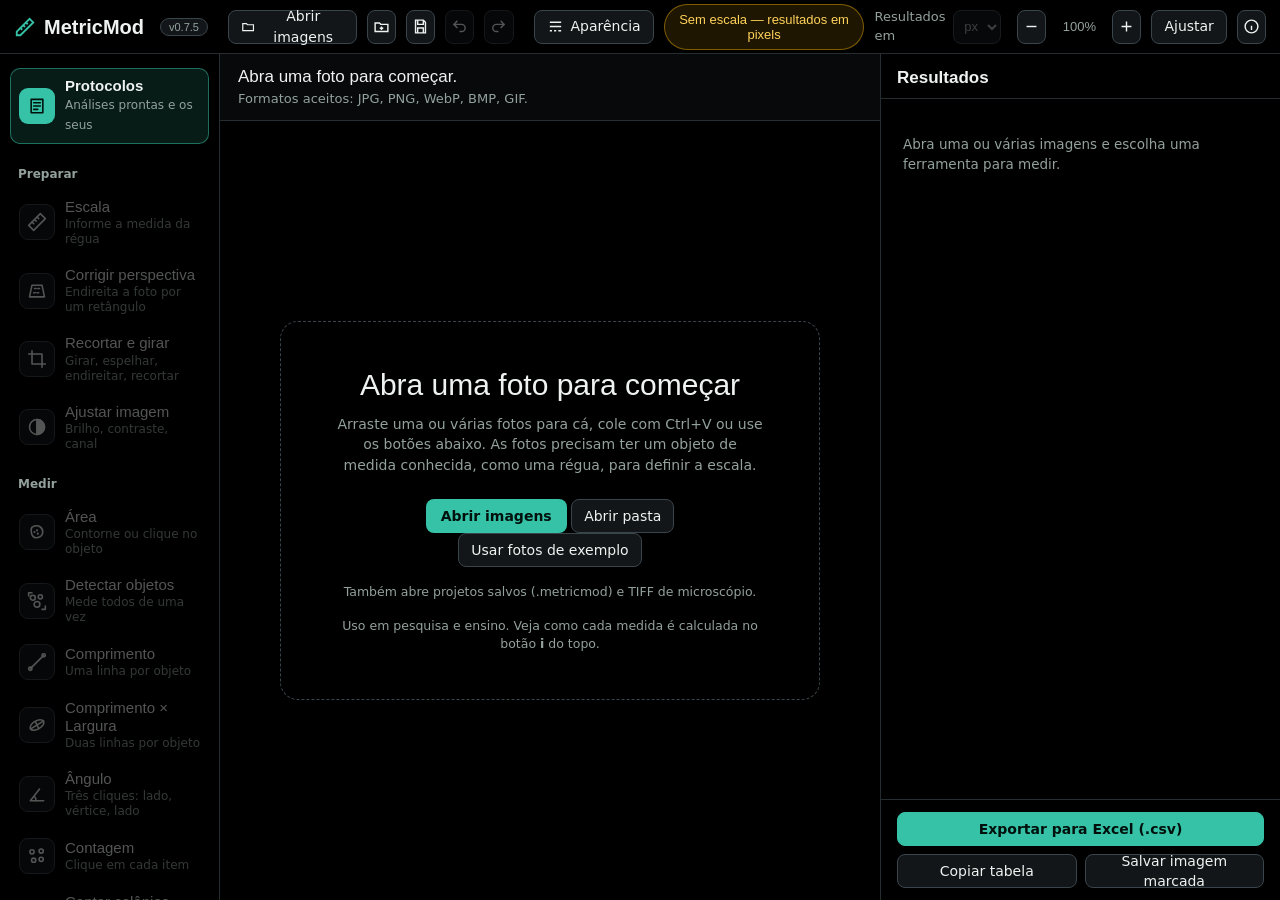
==== commit 527492f1: "0.7.5: créditos — trechos traduzidos do código-fonte do ImageJ Co-Authored-By: Claude Opus 5.5 <nore" ====
--- a/index.html
+++ b/index.html
@@ -1640,7 +1640,7 @@
     validationNote: 'Testes feitos com imagens geradas por computador, em que o valor real é conhecido, e com o ImageJ 1.54u compilado do código-fonte oficial. A validação com amostras reais de laboratório está em andamento e será publicada aqui.',
 
     credits: [
-      'Os algoritmos de medição seguem as convenções do <b>ImageJ 1.54</b> (Wayne Rasband, National Institutes of Health, EUA), que é de domínio público, e foram conferidos contra ele. O MetricMod não contém código do ImageJ e não é afiliado ao NIH nem ao projeto ImageJ.',
+      'Os algoritmos de medição seguem as convenções do <b>ImageJ 1.54</b> (Wayne Rasband, National Institutes of Health, EUA), que é de domínio público, e foram conferidos contra ele. Alguns trechos do núcleo de cálculo (subtração de fundo por rolling ball, traçado de contorno e perímetro, regra de pixels de polígonos) são traduções para JavaScript do código-fonte do ImageJ 1.54u. O MetricMod não é afiliado ao NIH nem ao projeto ImageJ.',
       'Referência do ImageJ: Schneider, C. A.; Rasband, W. S.; Eliceiri, K. W. NIH Image to ImageJ: 25 years of image analysis. <i>Nature Methods</i>, v. 9, p. 671–675, 2012.',
       'Os demais métodos estão citados junto de cada ferramenta.',
       'Código-fonte aberto sob a licença MIT: https://github.com/metricmod/metricmod.github.io',
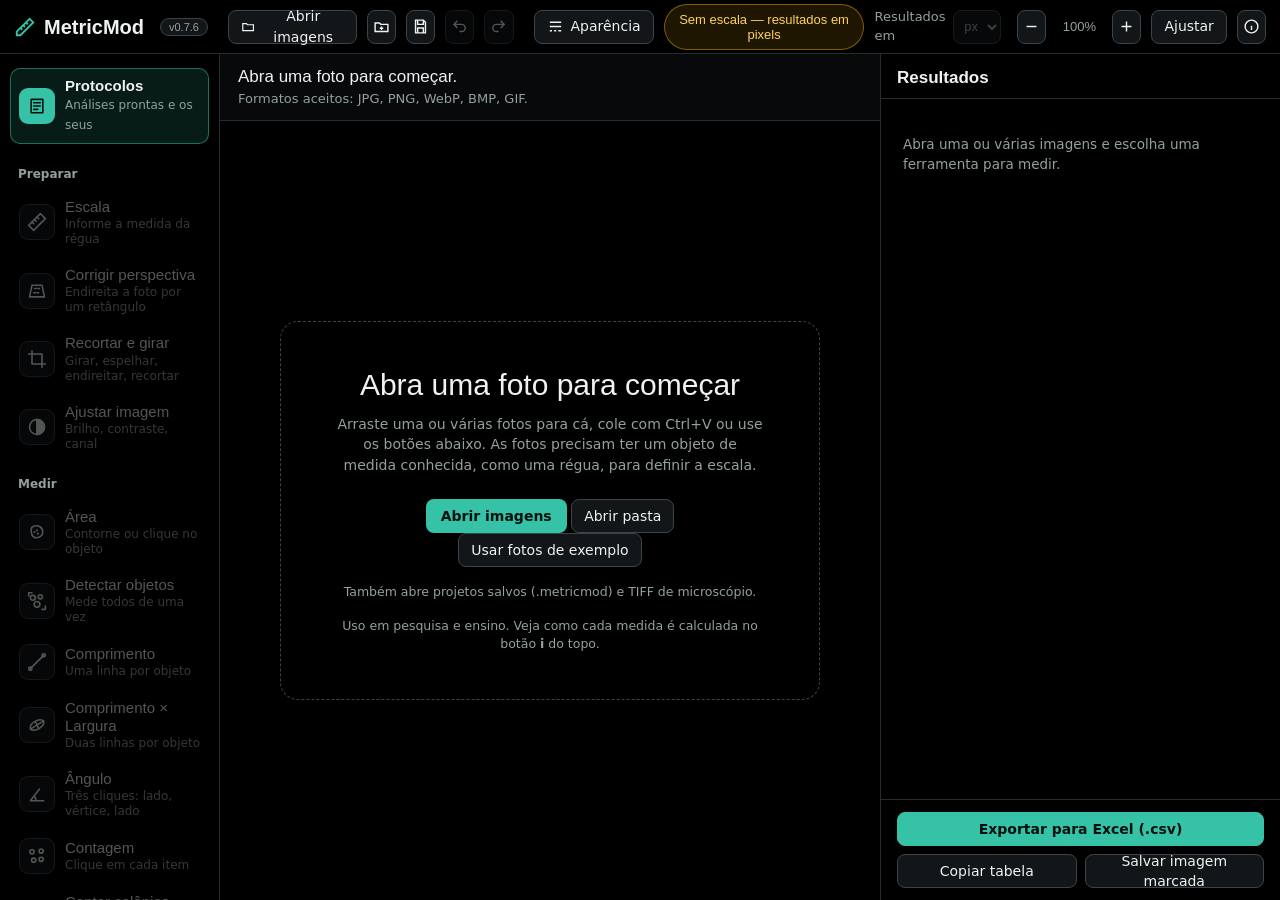
==== commit 36217c67: "MetricMod 0.7.6: PNG com transparência e PNG de 16 bits lidos como no ImageJ Co-Authored-By: Claude " ====
--- a/index.html
+++ b/index.html
@@ -306,7 +306,7 @@
 </head>
 <body>
 <header id="top">
-  <div id="brand" title="MetricMod 0.7.5"><svg viewBox="0 0 24 24" fill="none" stroke="#35c2a6" stroke-width="2"><path d="M3 17 17 3l4 4L7 21H3z"/><path d="m7 13 2 2M10 10l2 2M13 7l2 2"/></svg>MetricMod<button id="verBadge" title="Novidades desta versão">v0.7.5</button></div>
+  <div id="brand" title="MetricMod 0.7.6"><svg viewBox="0 0 24 24" fill="none" stroke="#35c2a6" stroke-width="2"><path d="M3 17 17 3l4 4L7 21H3z"/><path d="m7 13 2 2M10 10l2 2M13 7l2 2"/></svg>MetricMod<button id="verBadge" title="Novidades desta versão">v0.7.6</button></div>
   <button class="tbtn" id="btnOpen" title="Abrir uma ou várias imagens (Ctrl+O)"><svg viewBox="0 0 24 24" fill="none" stroke="currentColor" stroke-width="2"><path d="M3 7h6l2 2h10v10H3z"/></svg><span class="lbl">Abrir imagens</span></button>
   <input type="file" id="file" accept="image/*,.tif,.tiff,.heic,.heif,.metricmod" multiple hidden>
   <input type="file" id="folder" webkitdirectory multiple hidden>
@@ -1130,6 +1130,47 @@
   // Baseline + LZW, PackBits, Deflate; 1/8/16/32 bits (inteiro ou float); cinza, RGB(A), paleta; faixas ou blocos;
   // várias páginas. Lê a escala gravada pelo ImageJ (unit=… + XResolution) ou em centímetros.
   // Retorna Promise<{pages:[{W,H,rgba,cal,bits}], total}>. maxPages limita quantas páginas decodificar.
+  // PNG de 16 bits em tons de cinza: o navegador reduz para 8 bits; aqui os valores originais são mantidos, como no ImageJ.
+  // Devolve null para os demais tipos de PNG (que o navegador lê com os mesmos valores do ImageJ).
+  MM.decodePNG16 = async (buf) => {
+    const u = new Uint8Array(buf), dv = new DataView(buf);
+    const sig = [137, 80, 78, 71, 13, 10, 26, 10]; if (u.length < 33 || sig.some((v, i) => u[i] !== v)) return null;
+    let o = 8, W = 0, H = 0, depth = 0, ct = 0, inter = 0; const idat = [];
+    while (o + 8 <= u.length) {
+      const len = dv.getUint32(o), type = String.fromCharCode(u[o + 4], u[o + 5], u[o + 6], u[o + 7]), d = o + 8;
+      if (type === 'IHDR') { W = dv.getUint32(d); H = dv.getUint32(d + 4); depth = u[d + 8]; ct = u[d + 9]; inter = u[d + 12]; if (depth !== 16 || ct !== 0) return null; }
+      else if (type === 'IDAT') idat.push(u.subarray(d, d + len));
+      else if (type === 'IEND') break;
+      o = d + len + 4;
+    }
+    if (!W || !idat.length) return null;
+    const ds = new DecompressionStream('deflate'), wr = ds.writable.getWriter(); idat.forEach((c) => wr.write(c)); wr.close();
+    const raw = new Uint8Array(await new Response(ds.readable).arrayBuffer());
+    const gray = new Float32Array(W * H), bpp = 2;
+    const passes = inter ? [[0, 0, 8, 8], [4, 0, 8, 8], [0, 4, 4, 8], [2, 0, 4, 4], [0, 2, 2, 4], [1, 0, 2, 2], [0, 1, 1, 2]] : [[0, 0, 1, 1]];
+    let p = 0;
+    for (const [x0, y0, dx, dy] of passes) {
+      const pw = Math.ceil((W - x0) / dx), ph = Math.ceil((H - y0) / dy); if (pw <= 0 || ph <= 0) continue;
+      const rb = pw * bpp; let prev = new Uint8Array(rb);
+      for (let r = 0; r < ph; r++) {
+        const f = raw[p++], line = raw.slice(p, p + rb); p += rb;
+        for (let i = 0; i < rb; i++) {
+          const a = i >= bpp ? line[i - bpp] : 0, b = prev[i], c = i >= bpp ? prev[i - bpp] : 0;
+          let v = line[i];
+          if (f === 1) v += a; else if (f === 2) v += b; else if (f === 3) v += (a + b) >> 1;
+          else if (f === 4) { const pa = Math.abs(b - c), pb = Math.abs(a - c), pc = Math.abs(a + b - 2 * c); v += pa <= pb && pa <= pc ? a : pb <= pc ? b : c; }
+          line[i] = v & 255;
+        }
+        const y = y0 + r * dy; for (let k = 0; k < pw; k++) gray[y * W + x0 + k * dx] = (line[2 * k] << 8) | line[2 * k + 1];
+        prev = line;
+      }
+    }
+    let mn = Infinity, mx = -Infinity; for (const v of gray) { if (v < mn) mn = v; if (v > mx) mx = v; }
+    const rgba = new Uint8ClampedArray(W * H * 4);
+    for (let i = 0; i < W * H; i++) { const g = mx > mn ? (gray[i] - mn) * 255 / (mx - mn) : 0; rgba[i * 4] = rgba[i * 4 + 1] = rgba[i * 4 + 2] = g; rgba[i * 4 + 3] = 255; }
+    return { W, H, rgba, cal: null, bits: 16, gray };
+  };
+
   MM.decodeTIFF = async (buf, maxPages = 20) => {
     const dv = new DataView(buf), le = dv.getUint16(0) === 0x4949;
     if (!le && dv.getUint16(0) !== 0x4d4d) throw new Error('não é TIFF');
@@ -1607,7 +1648,7 @@
         d: 'Transformada de Hough para círculos, com votos na direção do gradiente, numa cópia reduzida da foto. Entre os candidatos, escolhe-se o centro com o círculo mais nítido e, nele, o maior raio com borda forte. Só é aceito um círculo cuja borda aparece em pelo menos 60% da volta.',
         r: 'Kimme, C.; Ballard, D.; Sklansky, J. Finding circles by an array of accumulators. <i>Communications of the ACM</i>, v. 18, n. 2, p. 120–122, 1975.' },
       { t: 'Leitura de imagens',
-        d: 'JPG, PNG, WebP, BMP e GIF são lidos pelo navegador, sem conversão de perfil de cor, para que os valores sejam os do arquivo (como no ImageJ). TIFF é lido pelo próprio MetricMod (sem compressão, LZW, PackBits ou Deflate; 1, 8, 16 ou 32 bits; em faixas ou blocos; várias páginas). Imagens de 16 e 32 bits são exibidas com o contraste ajustado do mínimo ao máximo, como no ImageJ; as medidas geométricas não dependem desse ajuste.' },
+        d: 'JPG, PNG, WebP, BMP e GIF são lidos pelo navegador, sem conversão de perfil de cor, para que os valores sejam os do arquivo (como no ImageJ). Partes transparentes de PNG são compostas sobre fundo branco, como o ImageJ faz. PNG de 16 bits em cinza é lido pelo próprio MetricMod, com os valores originais. TIFF é lido pelo próprio MetricMod (sem compressão, LZW, PackBits ou Deflate; 1, 8, 16 ou 32 bits; em faixas ou blocos; várias páginas). Imagens de 16 e 32 bits são exibidas com o contraste ajustado do mínimo ao máximo, como no ImageJ; as medidas geométricas não dependem desse ajuste.' },
     ],
 
     // Testes já feitos (imagens sintéticas com valor real conhecido).
@@ -1635,6 +1676,7 @@
       ['Subtrair fundo (rolling ball): 10 comparações, raios 5 a 150, fundo claro e escuro, cinza e cor', 'ImageJ 1.54u', '26,4 milhões de valores idênticos', '0'],
       ['Desvio do ágar numa placa com luz irregular (10.607 pontos)', '8,06 sem correção', '2,42 com correção', '−70%'],
       ['Leitura de JPG e PNG no navegador (6 imagens, 6,16 milhões de pixels)', 'cinza do ImageJ 1.54u', 'idênticos', '0'],
+      ['PNG com transparência (cor e paleta), 16 bits em cinza e entrelaçado', 'ImageJ 1.54u', 'idênticos', '0'],
       ['Girar 90° quatro vezes; espelhar duas vezes', 'foto original', 'pixels idênticos', '0'],
     ],
     validationNote: 'Testes feitos com imagens geradas por computador, em que o valor real é conhecido, e com o ImageJ 1.54u compilado do código-fonte oficial. A validação com amostras reais de laboratório está em andamento e será publicada aqui.',
@@ -1647,6 +1689,7 @@
     ],
 
     changelog: [
+      ['0.7.6', 'PNG com transparência: partes transparentes compostas sobre fundo branco, como no ImageJ. PNG de 16 bits em cinza: valores originais mantidos, como no ImageJ (antes o navegador os reduzia a 8 bits).'],
       ['0.7.5', 'Cobertura: critérios escuro e claro iguais ao limiar de Otsu do ImageJ; com uma área desenhada, o limiar é calculado só dentro dela, como no ImageJ.'],
       ['0.7.4', 'Perímetro dos objetos detectados, perímetro de seleções à mão livre e perfil de linha calculados exatamente como no ImageJ (antes: até 0,15% no perímetro de formas com cantos agudos e 0,33 nível de cinza no perfil).'],
       ['0.7.3', 'Fotos lidas sem conversão de perfil de cor, com os mesmos valores que o ImageJ lê (conferido em JPG e PNG, 6,16 milhões de pixels).'],
@@ -1707,7 +1750,7 @@
 (() => {
   'use strict';
   const $ = (id) => document.getElementById(id);
-  const APP_VERSION = '0.7.5', AB = window.MM_ABOUT;
+  const APP_VERSION = '0.7.6', AB = window.MM_ABOUT;
   const cv = $('cv'), ctx = cv.getContext('2d'), wrap = $('canvasWrap'), guide = $('guide');
   const COLORS = ['#ff3d7f', '#00b3e6', '#ffb000', '#8f6bff', '#00c48c', '#ff6b2c', '#e040fb', '#4fc3f7'];
   const PREFIX = { area: 'A', length: 'C', lw: 'CL', count: 'N', colony: 'P', angle: 'AN', coverage: 'CB', bands: 'G', profile: 'PL' };
@@ -3178,7 +3221,12 @@
           if (r.total > r.pages.length) toast(`${f.name} tem ${r.total} páginas; abri as ${r.pages.length} primeiras.`);
           else if (r.pages.some((pg) => pg.bits > 8)) toast(`${f.name} tem ${r.pages[0].bits} bits: a imagem é mostrada com o contraste ajustado do mínimo ao máximo, como no ImageJ.`);
         } catch (e) { toast(`Não consegui abrir ${f.name}: ${e.message}.`); }
-      } else S.photos.push(newPhoto(f.name || `imagem colada ${S.photos.length + 1}`, f));
+      } else {
+        // PNG de 16 bits em cinza: lido aqui para manter os valores originais (o navegador reduziria para 8 bits)
+        let pg = null; if (/\.png$/i.test(f.name || '') || f.type === 'image/png') { try { pg = await MM.decodePNG16(await f.arrayBuffer()); } catch { pg = null; } }
+        if (pg) { S.photos.push(newPhoto(f.name, null, canvasFromRGBA(pg.W, pg.H, pg.rgba), null, pg.gray)); toast(`${f.name} tem 16 bits: a imagem é mostrada com o contraste ajustado do mínimo ao máximo, como no ImageJ.`); }
+        else S.photos.push(newPhoto(f.name || `imagem colada ${S.photos.length + 1}`, f));
+      }
     }
     busy(false);
     if (S.photos.length === start) return;
@@ -3192,11 +3240,12 @@
     Object.assign(p, { objs: S.objs, seq: S.seq, undo: S.undo, redo: S.redo, view: { ...S.view }, scale: S.scale });
   }
   // Lê a foto sem conversão de perfil de cor (valores do arquivo, como o ImageJ); a rotação EXIF do celular é aplicada.
+  // Partes transparentes (PNG) são compostas sobre fundo branco, como o ImageJ faz: valor = cor × alfa + 255 × (1 − alfa).
   async function decodeRaw(file) {
     if (!window.createImageBitmap) return null;
     try {
       const bm = await createImageBitmap(file, { colorSpaceConversion: 'none', imageOrientation: 'from-image', premultiplyAlpha: 'none' });
-      const c = document.createElement('canvas'); c.width = bm.width; c.height = bm.height; c.getContext('2d').drawImage(bm, 0, 0); bm.close && bm.close(); return c;
+      const c = document.createElement('canvas'); c.width = bm.width; c.height = bm.height; const x = c.getContext('2d'); x.fillStyle = '#fff'; x.fillRect(0, 0, c.width, c.height); x.drawImage(bm, 0, 0); bm.close && bm.close(); return c;
     } catch { return null; }
   }
   function decode(p) {
@@ -3205,7 +3254,7 @@
       if (p.src) return res(p.src);
       const raw = await decodeRaw(p.file); if (raw) return res(raw);
       const url = URL.createObjectURL(p.file), img = new Image();
-      img.onload = () => { const c = document.createElement('canvas'); c.width = img.naturalWidth; c.height = img.naturalHeight; c.getContext('2d').drawImage(img, 0, 0); URL.revokeObjectURL(url); res(c); };
+      img.onload = () => { const c = document.createElement('canvas'); c.width = img.naturalWidth; c.height = img.naturalHeight; const x = c.getContext('2d'); x.fillStyle = '#fff'; x.fillRect(0, 0, c.width, c.height); x.drawImage(img, 0, 0); URL.revokeObjectURL(url); res(c); };
       img.onerror = () => { URL.revokeObjectURL(url); rej(new Error('img')); };
       img.src = url;
     });
